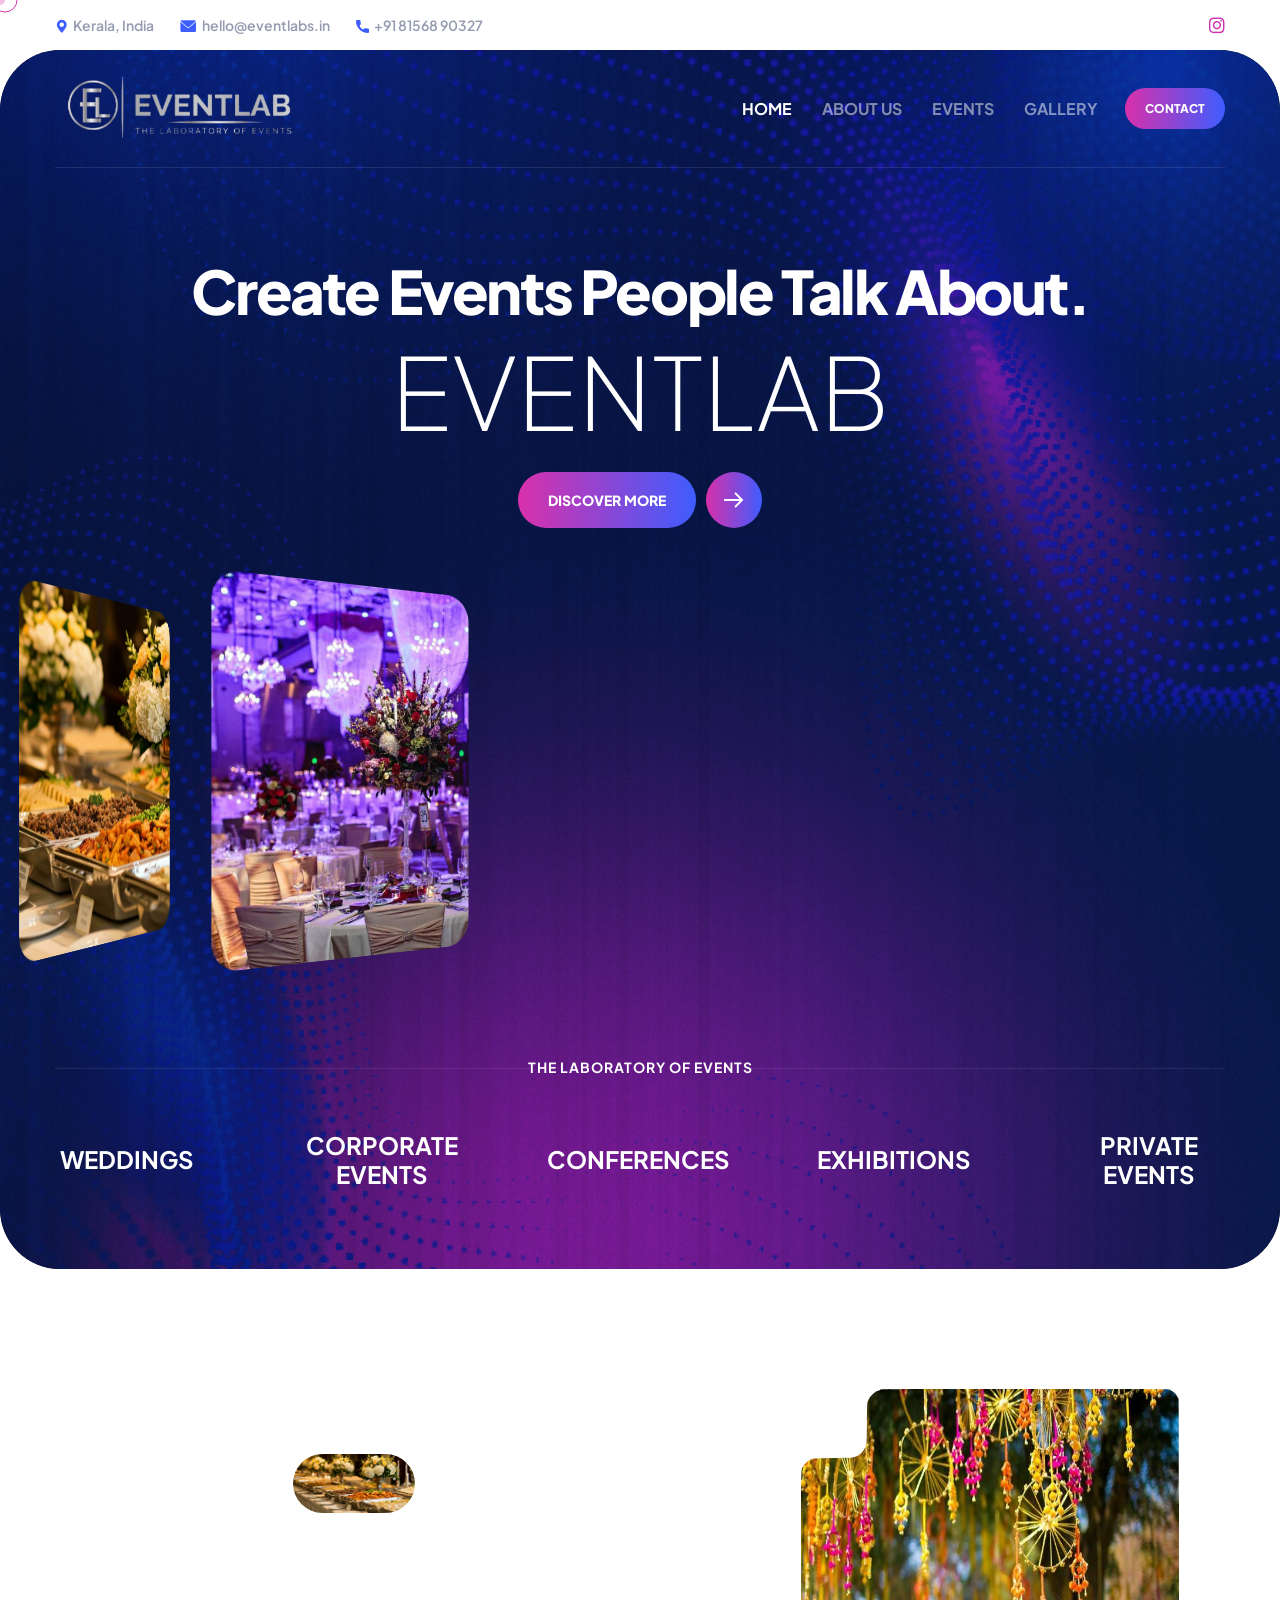
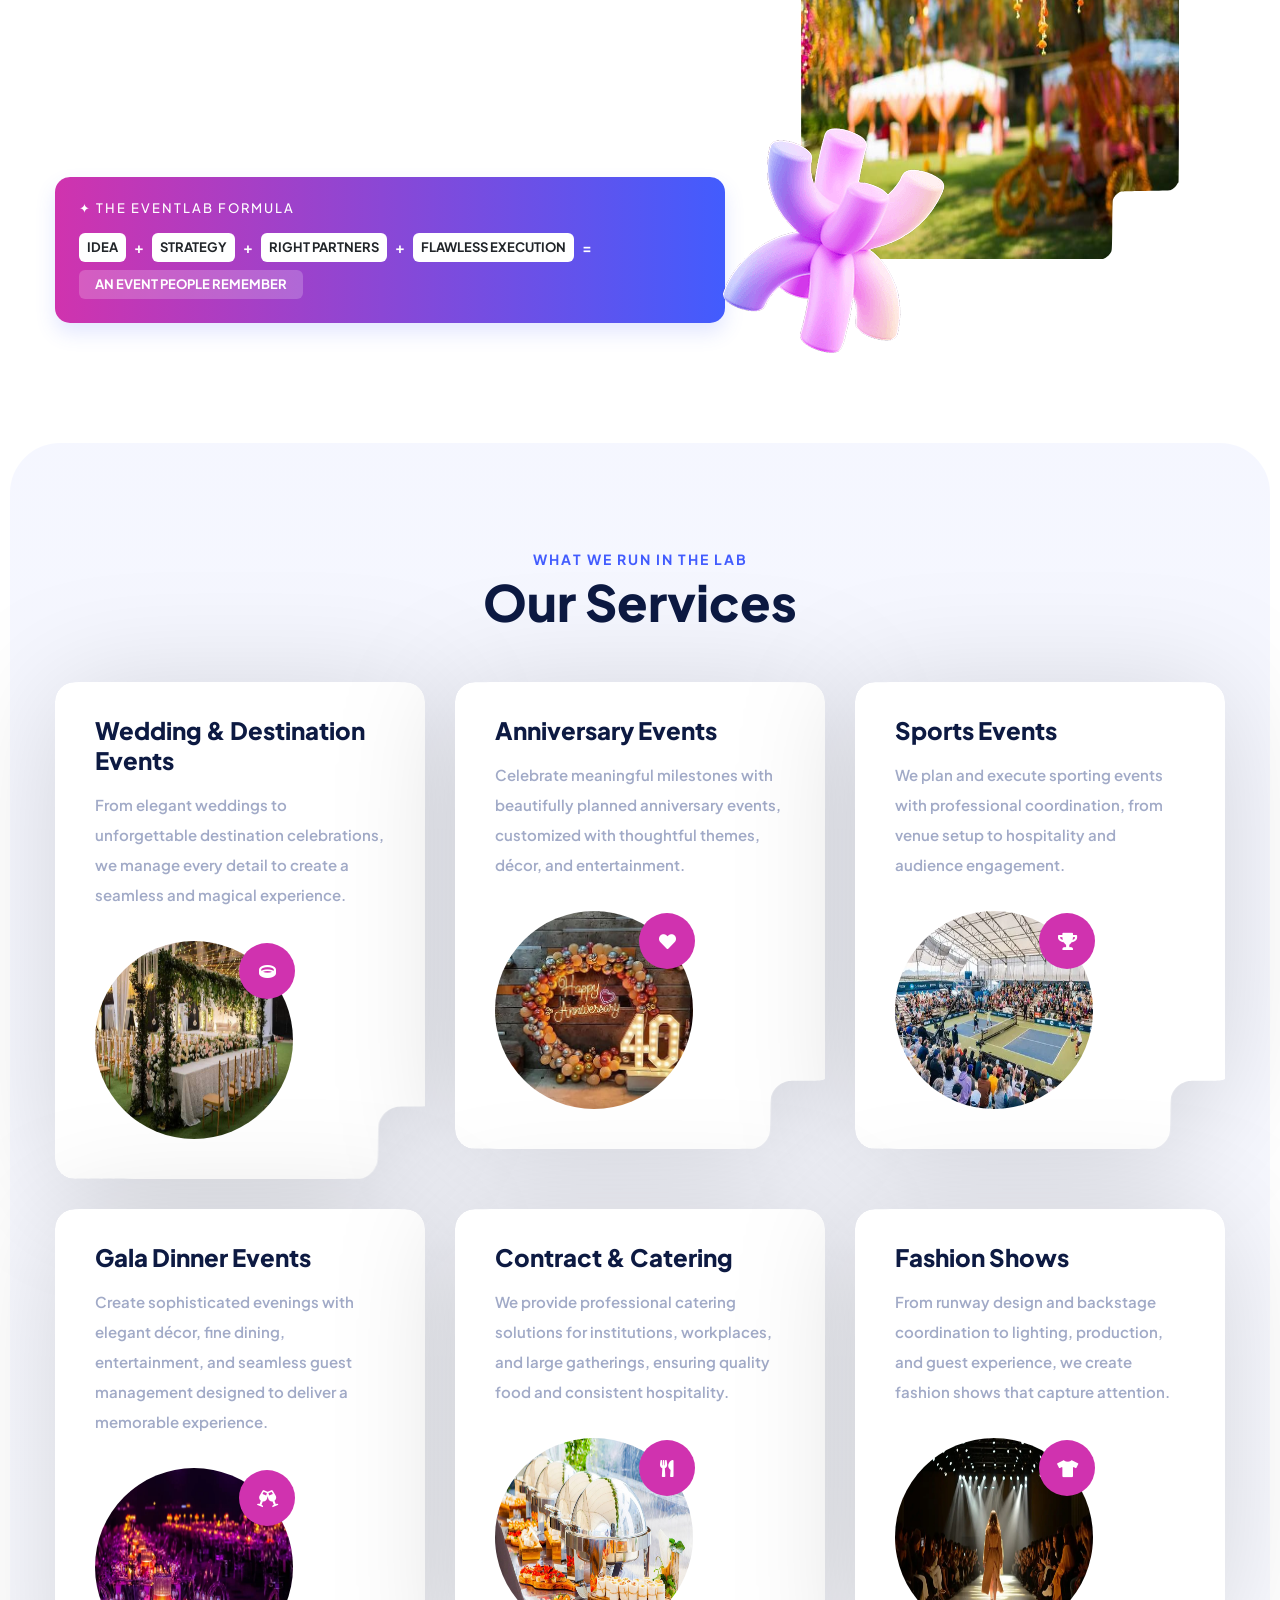
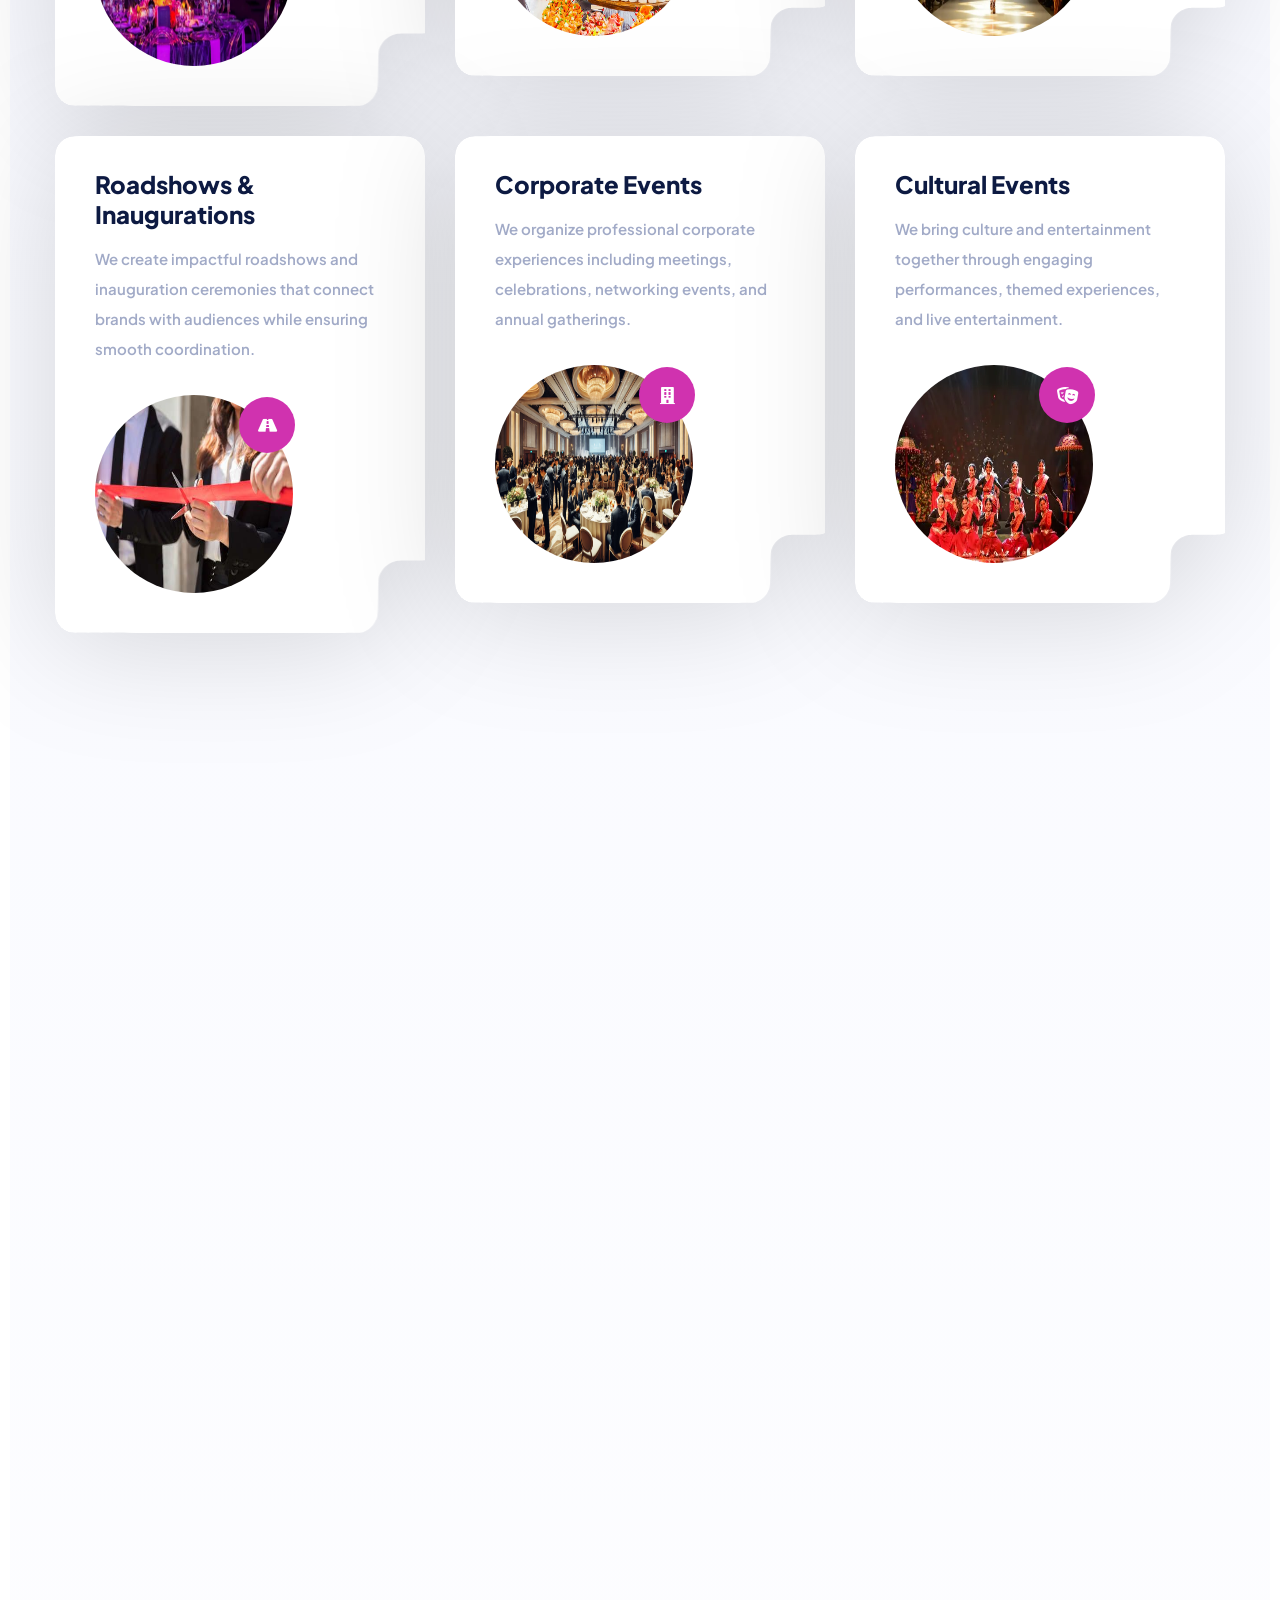
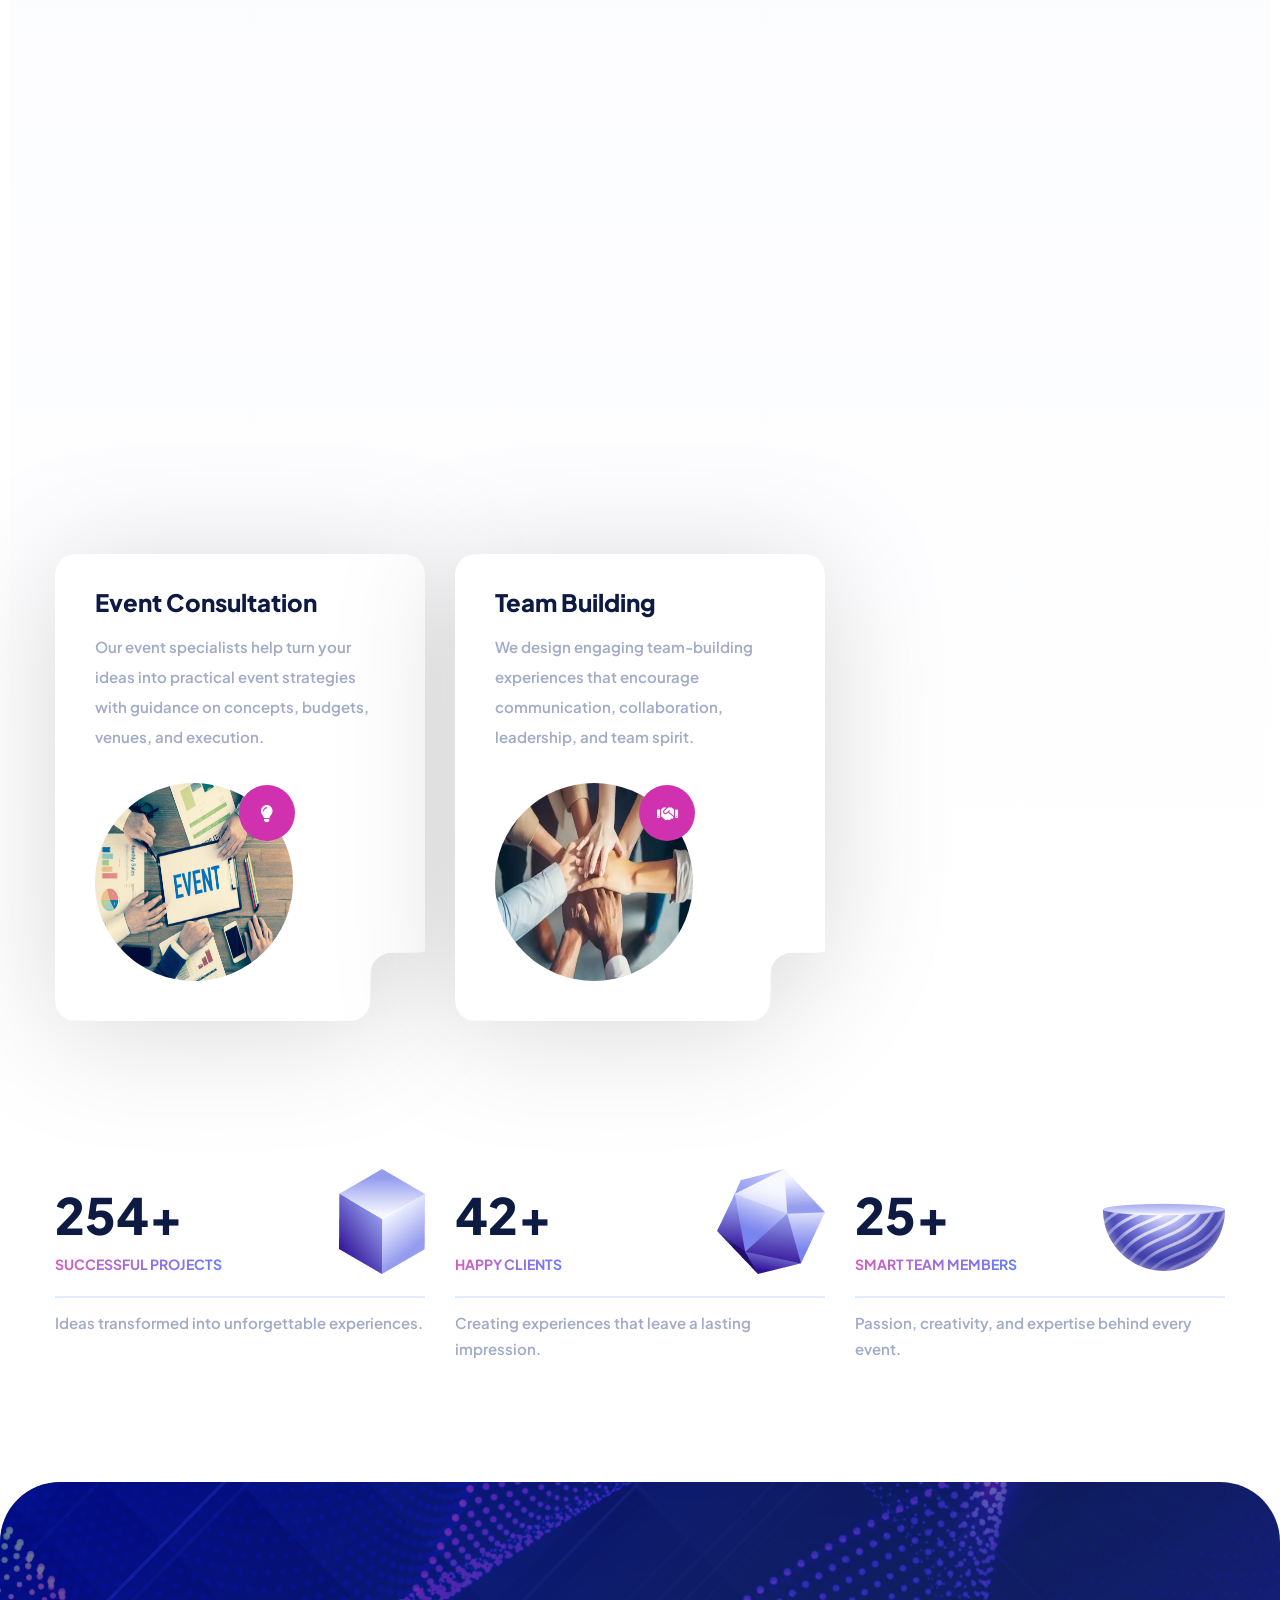
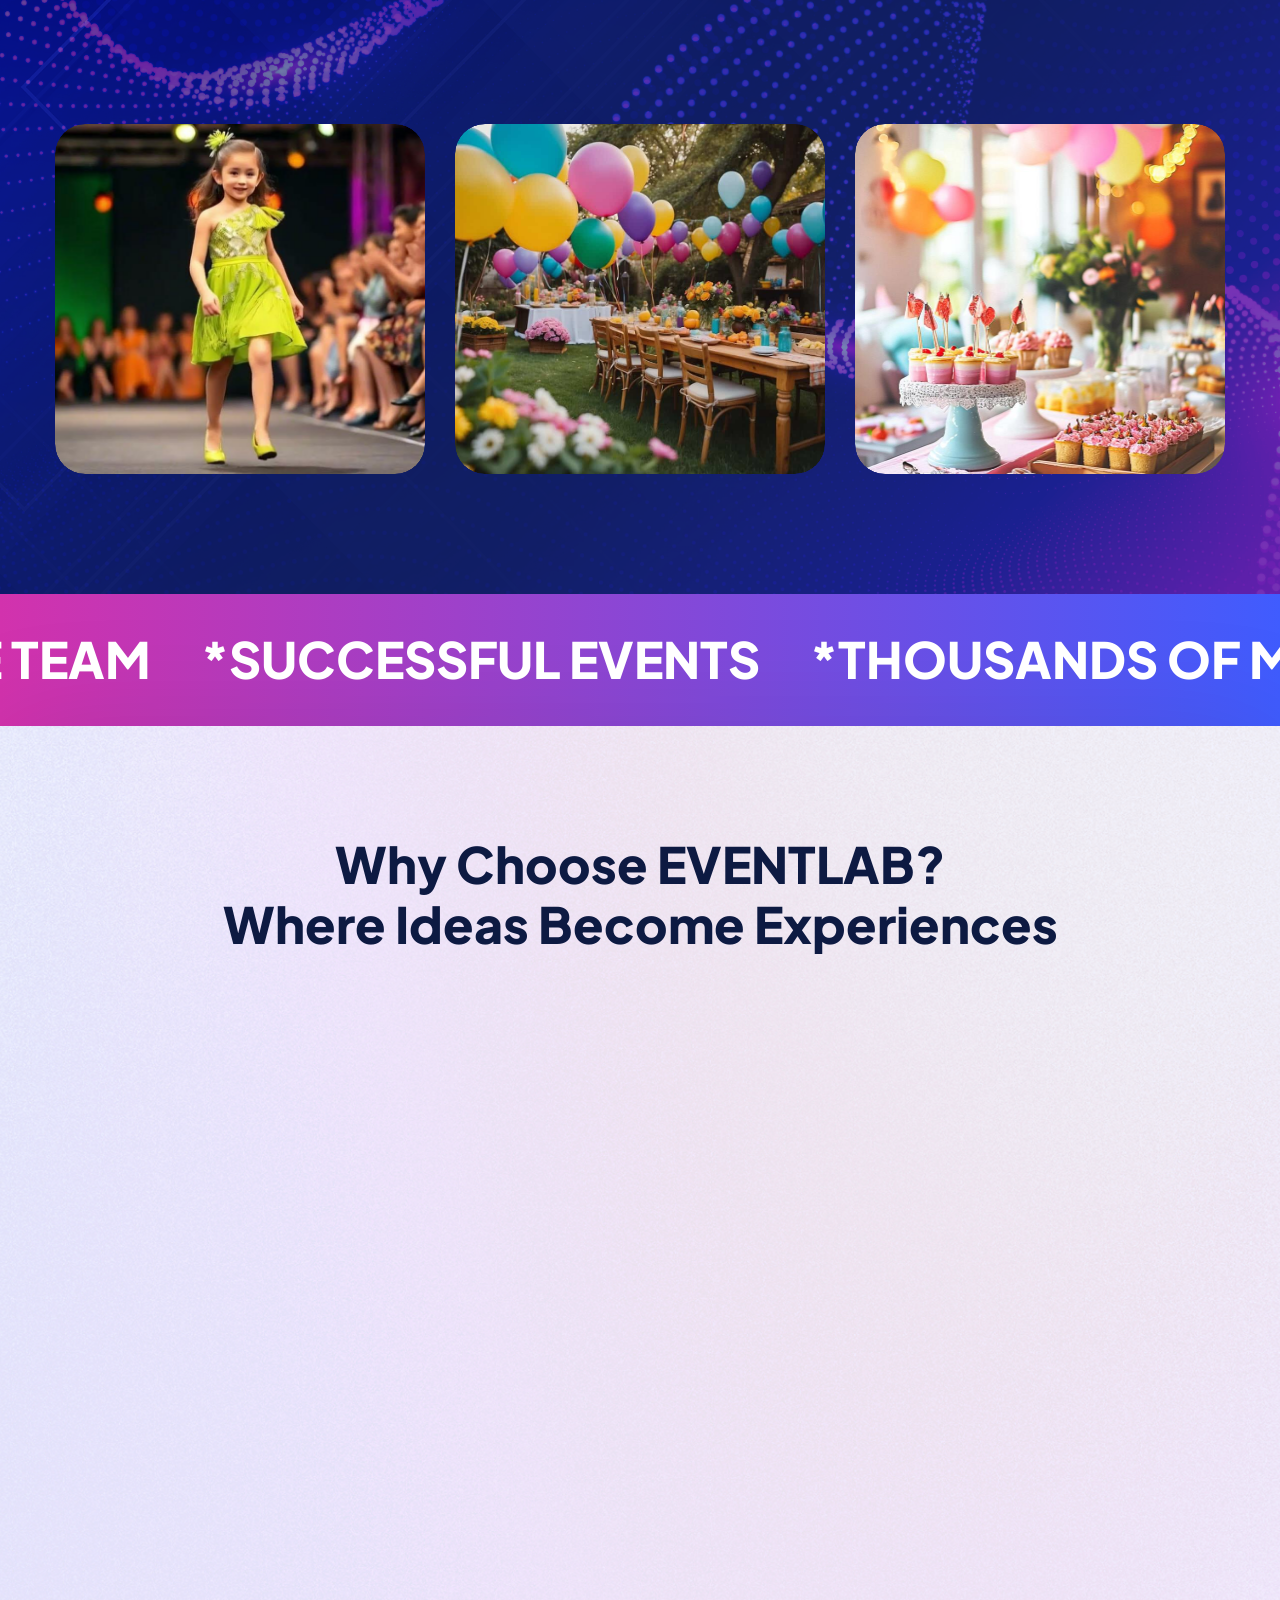
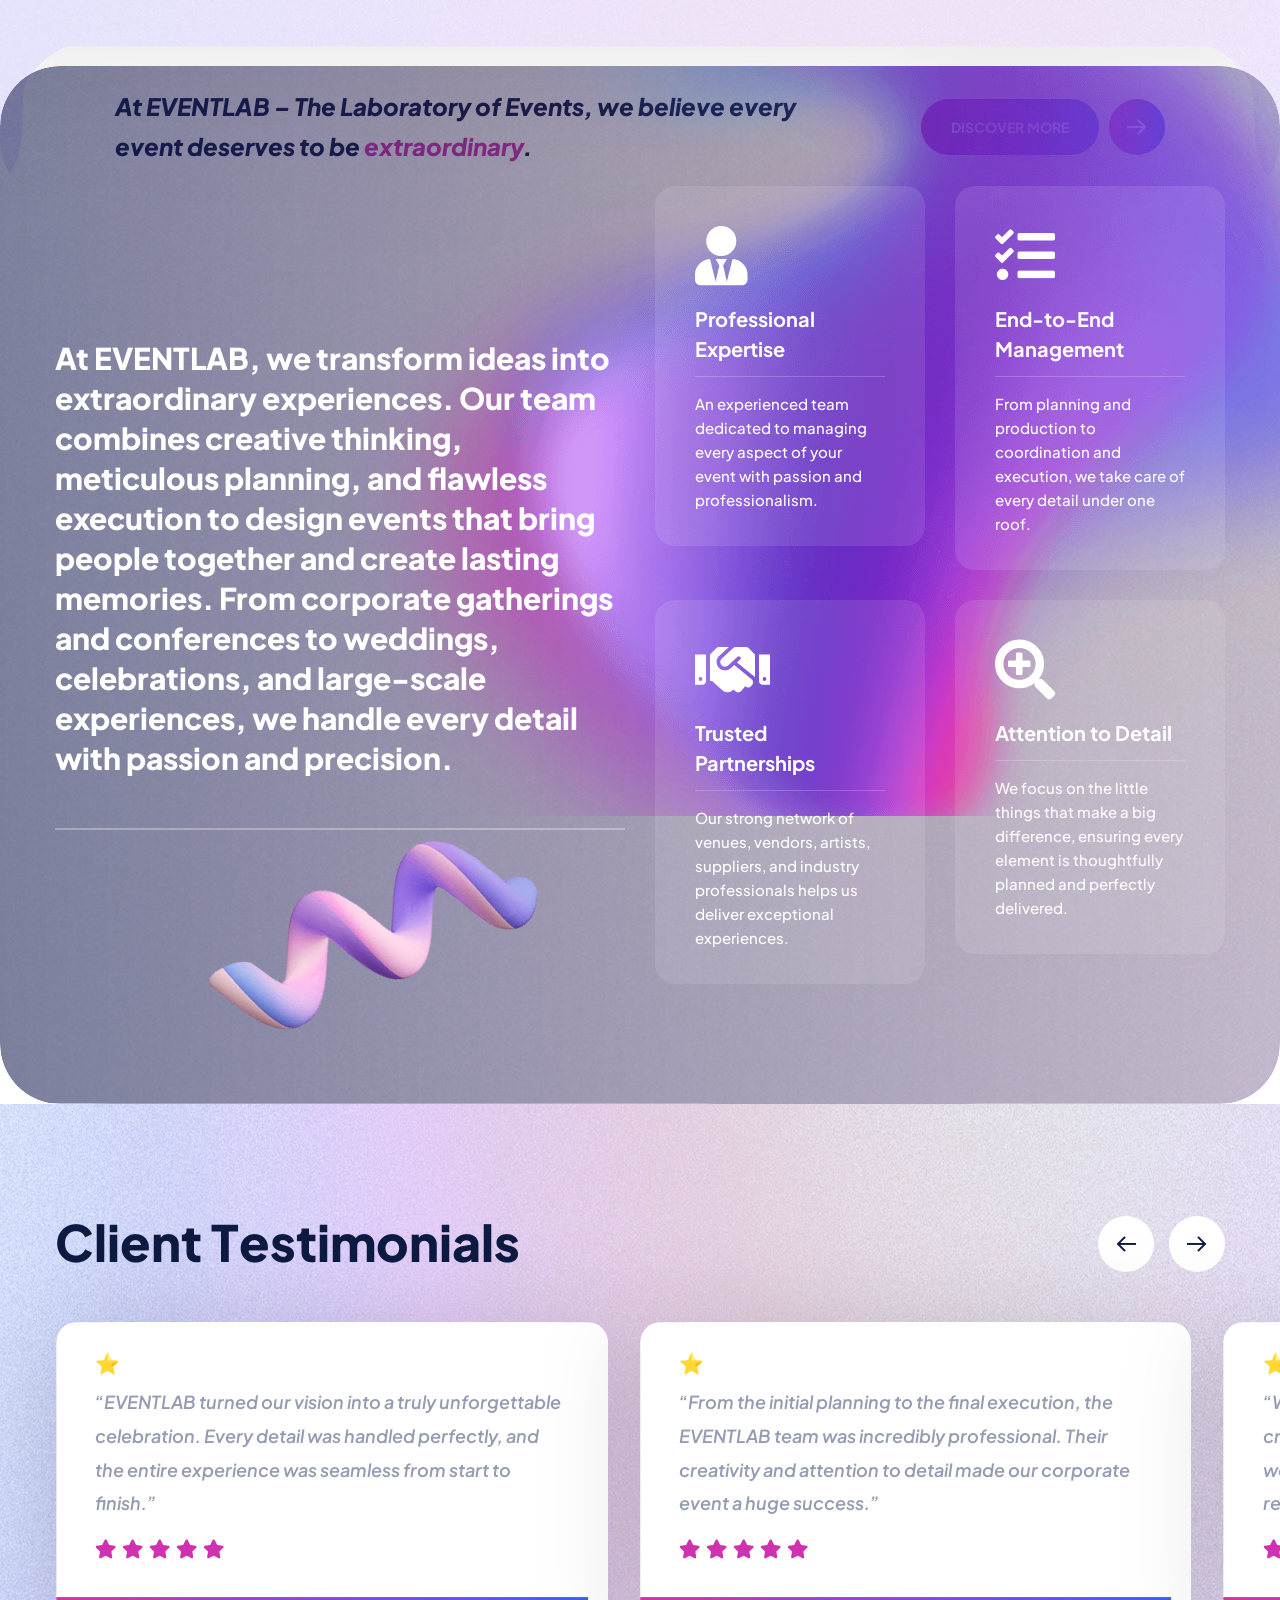
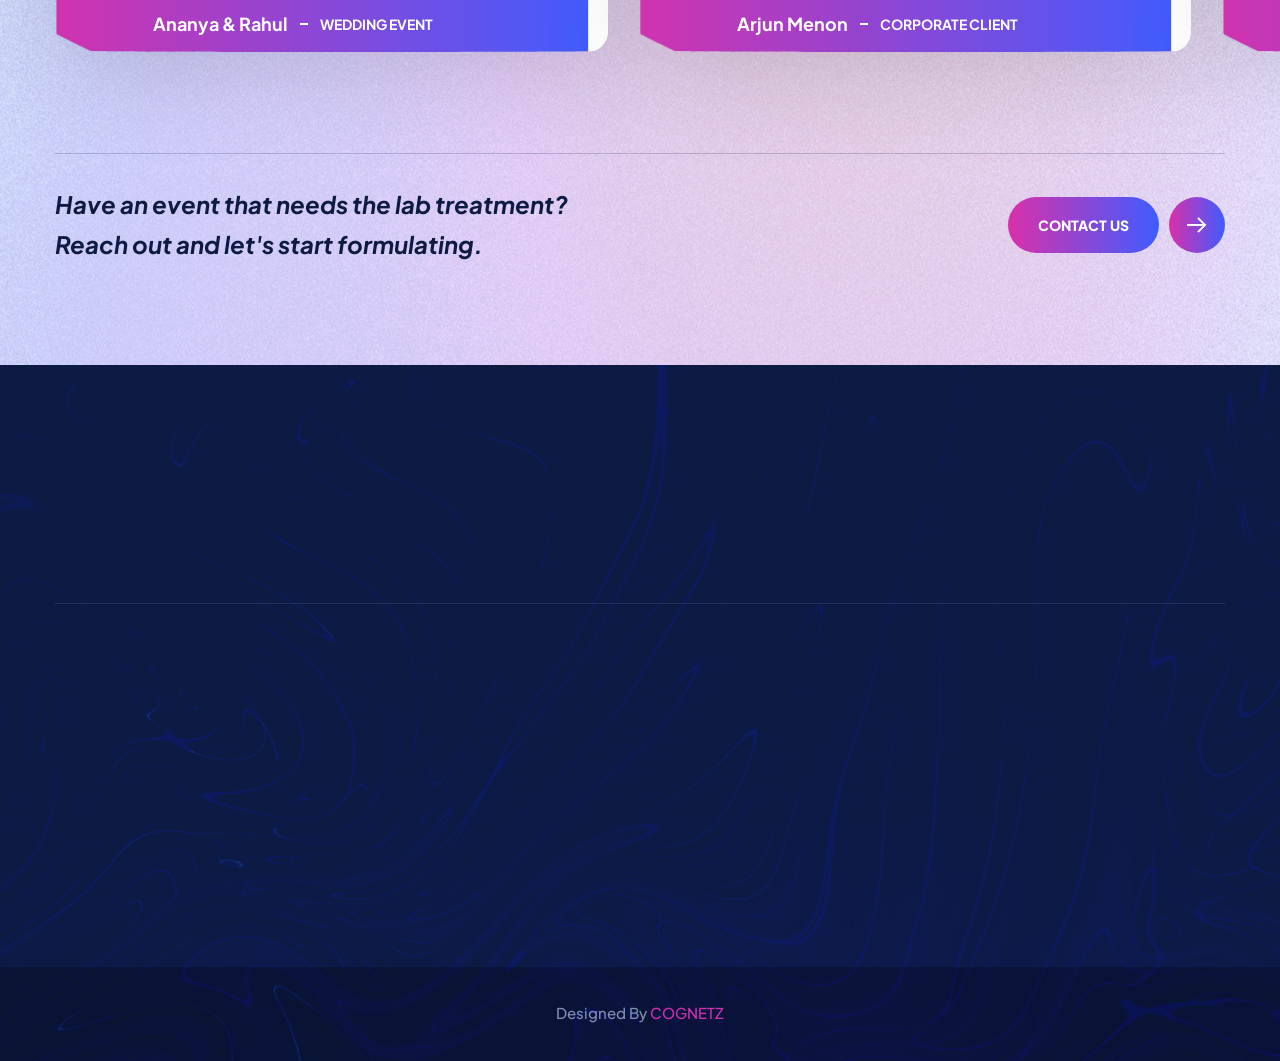
==== index.html @ 2aba0da4 "second commit" ====
<!DOCTYPE html>
<html lang="en">

<head>
    <meta charset="UTF-8" />
    <meta name="viewport" content="width=device-width, initial-scale=1.0" />
    <title>EVENTLAB | Laboratory of Events</title>
    <!-- favicons Icons -->
    <link rel="apple-touch-icon" sizes="180x180" href="assets/images/favicons/apple-touch-icon.png" />
    <link rel="icon" type="image/png" sizes="32x32" href="assets/images/favicons/favicon-32x32.png" />
    <link rel="icon" type="image/png" sizes="16x16" href="assets/images/favicons/favicon-16x16.png" />
    <link rel="manifest" href="assets/images/favicons/site.webmanifest" />
    <meta name="description" content="EVENTLAB is the laboratory of events. We design, formulate, and execute unforgettable corporate events, grand weddings, live concerts, and custom experiences with precision and passion." />

    <!-- fonts -->
    <link rel="preconnect" href="https://fonts.googleapis.com">
    <link rel="preconnect" href="https://fonts.gstatic.com" crossorigin>
    <link href="https://fonts.googleapis.com/css2?family=Plus+Jakarta+Sans:ital,wght@0,200..800;1,200..800&display=swap" rel="stylesheet">

    <link rel="stylesheet" href="assets/vendors/bootstrap/css/bootstrap.min.css" />
    <link rel="stylesheet" href="assets/vendors/bootstrap-select/bootstrap-select.min.css" />
    <link rel="stylesheet" href="assets/vendors/animate/animate.min.css" />
    <link rel="stylesheet" href="assets/vendors/fontawesome/css/all.min.css" />
    <link rel="stylesheet" href="assets/vendors/jquery-ui/jquery-ui.css" />
    <link rel="stylesheet" href="assets/vendors/jarallax/jarallax.css" />
    <link rel="stylesheet" href="assets/vendors/jquery-magnific-popup/jquery.magnific-popup.css" />
    <link rel="stylesheet" href="assets/vendors/aigence-icons/style.css" />
    <link rel="stylesheet" href="assets/vendors/swiper/css/swiper-bundle.min.css">
    <link rel="stylesheet" href="assets/vendors/owl-carousel/css/owl.carousel.min.css" />
    <link rel="stylesheet" href="assets/vendors/owl-carousel/css/owl.theme.default.min.css" />

    <!-- template styles -->
    <link rel="stylesheet" href="assets/css/aigence.css" />
</head>

<body class="custom-cursor">

    <div class="custom-cursor__cursor"></div>
    <div class="custom-cursor__cursor-two"></div>

    <div class="preloader">
        <div class="preloader__image" style="background-image: url(assets/images/Eventslablogo.png);"></div>
    </div>
    <!-- /.preloader -->
    <div class="page-wrapper">
        <div class="topbar topbar--two">
            <div class="container">
                <div class="topbar__inner">
                    <ul class="list-unstyled topbar__info">
                        <li>
                            <span class="topbar__info__icon"><i class="icon-location"></i></span>
                            <span><a href="https://www.google.com/maps?q=Kerala,+India" target="_blank">Kerala, India</a></span>
                        </li>
                        <li>
                            <span class="topbar__info__icon"><i class="icon-email"></i></span>
                            <span><a href="mailto:hello@eventlabs.in">hello@eventlabs.in</a></span>
                        </li>
                        <li>
                            <span class="topbar__info__icon"><i class="icon-phone"></i></span>
                            <span><a href="tel:+918156890327">+91 81568 90327</a></span>
                        </li>
                    </ul><!-- /.list-unstyled topbar__info -->
                    <div class="topbar__social">
                        <a href="https://www.instagram.com/eventlab.kerala/" target="_blank">
                            <i class="fab fa-instagram" aria-hidden="true" style="font-size: 18px;"></i>
                            <span class="sr-only">Instagram</span>
                        </a>
                    </div><!-- /.topbar__social -->
                </div><!-- /.topbar__inner -->
            </div><!-- /.container -->
        </div><!-- /.topbar -->
        <nav class="main-header main-header--two sticky-header sticky-header--normal">
            <div class="main-header__container container">
                <div class="main-header__inner">
                    <div class="main-header__logo logo-retina">
                        <a href="index.html">
                            <img src="assets/images/Eventslab logo.png" alt="Eventslab Logo" width="250">
                        </a>
                    </div><!-- /.main-header__logo -->
                    <div class="main-header__right">
                        <nav class="main-header__nav main-menu">
                            <ul class="main-menu__list">
                                <li>
                                    <a href="index.html">Home</a>
                                </li>
                                <li>
                                    <a href="about.html">About Us</a>
                                </li>
                                <li>
                                    <a href="events.html">Events</a>
                                </li>
                                <li>
                                    <a href="gallery.html">Gallery</a>
                                </li>
                            </ul>
                        </nav><!-- /.main-header__nav -->
                        <div class="mobile-nav__btn mobile-nav__toggler">
                            <span></span>
                            <span></span>
                            <span></span>
                        </div><!-- /.mobile-nav__toggler -->
                        <div class="main-header__btn">
                            <a href="contact.html" class="aigence-btn">
                                <span class="aigence-btn__text">Contact</span>
                            </a><!-- /.aigence-btn -->
                        </div><!-- /.main-header__btn -->
                    </div><!-- /.main-header__right -->
                </div><!-- /.main-header__inner -->
            </div><!-- /.main-header__container container -->
        </nav><!-- /.main-header -->

        <section class="hero-two">
            <div class="hero-two__bg">
                <div class="hero-two__bg__inner" style="background-image: url(assets/images/shapes/hero-bg-shape-2-1.png);"></div>
            </div><!-- /.hero-two__bg -->
            <div class="container">
                <div class="hero-two__content">
                    <h2 class="hero-two__title wow fadeInUp" data-wow-duration="1500ms">Create Events People Talk About.</h2>
                    <p class="hero-two__title-2 wow fadeInUp" data-wow-duration="1500ms">EVENTLAB</p>
                    <div class="hero-two__button wow fadeInUp" data-wow-duration="1500ms">
                        <a href="events.html" class="aigence-btn">
                            <span class="aigence-btn__text">Discover More</span>
                            <span class="aigence-btn__icon"><i class="icon-right-arrow"></i></span>
                        </a><!-- /.aigence-btn -->
                    </div><!-- /.hero-two__button -->
                </div><!-- /.hero-two__content -->
            </div><!-- /.container -->
            <div class="hero-two__container container">
                <div class="hero-two__carousel aigence-swiper__carousel" data-swiper-options='{
                "effect": "coverflow",
                "grabCursor": true,
                "spaceBetween": 0,
                "centeredSlides": true,
                "spaceBetween": 10,
                "loop": true,
                "speed": 1000,
                "autoplay": {
                    "delay": 3000
                },
                "coverflowEffect": {
                    "rotate": 40,
                    "stretch": 0,
                    "depth": 100,
                    "modifier": 1,
                    "slideShadows": false
                },
                "breakpoints": {
                    "0": {
                        "slidesPerView": 1.2
                    },
                    "576": {
                        "slidesPerView": 2.2
                    },
                    "992": {
                        "slidesPerView": 3
                    },
                    "1200": {
                        "slidesPerView": 4
                    }
                }
            }'>
                    <div class="swiper-wrapper">
                        <div class="swiper-slide">
                            <div class="hero-two__carousel__image">
                                <img src="assets/images/event1.png" alt="hero slide" style="height:406px;">
                            </div>
                        </div><!-- /.swiper-slide -->
                        <div class="swiper-slide">
                            <div class="hero-two__carousel__image">
                                <img src="assets/images/event2.jpg" alt="hero slide" style="height:406px;">
                            </div>
                        </div><!-- /.swiper-slide -->
                        <div class="swiper-slide">
                            <div class="hero-two__carousel__image">
                                <img src="assets/images/event3.jpg" alt="hero slide" style="height:406px;">
                            </div>
                        </div><!-- /.swiper-slide -->
                        <div class="swiper-slide">
                            <div class="hero-two__carousel__image">
                                <img src="assets/images/event4.webp" alt="hero slide" style="height:406px;">
                            </div>
                        </div><!-- /.swiper-slide -->
                        <div class="swiper-slide">
                            <div class="hero-two__carousel__image">
                                <img src="assets/images/event5.jpg" alt="hero slide" style="height:406px;">
                            </div>
                        </div><!-- /.swiper-slide -->
                        <div class="swiper-slide">
                            <div class="hero-two__carousel__image">
                                <img src="assets/images/event6.webp" alt="hero slide" style="height:406px;">
                            </div>
                        </div><!-- /.swiper-slide -->
                        <div class="swiper-slide">
                            <div class="hero-two__carousel__image">
                                <img src="assets/images/event7.webp" alt="hero slide" style="height:406px;">
                            </div>
                        </div><!-- /.swiper-slide -->
                        <div class="swiper-slide">
                            <div class="hero-two__carousel__image">
                                <img src="assets/images/event12.jpg" alt="hero slide" style="height:406px;">
                            </div>
                        </div><!-- /.swiper-slide -->
                        <div class="swiper-slide">
                            <div class="hero-two__carousel__image">
                                <img src="assets/images/event9.webp" alt="hero slide" style="height:406px;">
                            </div>
                        </div><!-- /.swiper-slide -->
                        <div class="swiper-slide">
                            <div class="hero-two__carousel__image">
                                <img src="assets/images/event11.jpg" alt="hero slide" style="height:406px;">
                            </div>
                        </div><!-- /.swiper-slide -->
                    </div><!-- /.swiper-wrapper -->
                </div><!-- /.hero-two__carousel -->
            </div><!-- /.hero-two__container -->
            <div class="container">
                <div class="client-carousel client-carousel--home2 client-carousel--two">
                    <div class="client-carousel__content">
                        <h4 class="client-carousel__title">THE LABORATORY OF EVENTS</h4>
                    </div><!-- /.client-carousel__content -->
                    <div class="client-carousel__carousel aigence-owl__carousel owl-theme owl-carousel" data-owl-options='{
                "items": 5,
                "margin": 65,
                "smartSpeed": 700,
                "loop": true,
                "autoplay": 6000,
                "nav": false,
                "dots": false,
                "navText": ["<i class=\"icon-left-arrow\"></i>","<i class=\"icon-right-arrow\"></i>"],
                "responsive":{
                    "0":{
                        "items": 2,
                        "margin": 40
                    },
                    "500":{
                        "items": 3,
                        "margin": 40
                    },
                    "768":{
                        "items": 3,
                        "margin": 80
                    },
                    "992":{
                        "items": 4,
                        "margin": 60
                    },
                    "1200":{
                        "items": 5,
                        "margin": 109
                    }
                }
                }'>
                        <div class="client-carousel__item d-flex justify-content-center align-items-center">
                            <h4 style="font-weight: bold; margin: 0; color: white;">WEDDINGS</h4>
                        </div><!-- /.owl-slide-item-->
                        <div class="client-carousel__item d-flex justify-content-center align-items-center">
                            <h4 style="font-weight: bold; margin: 0; color: white;">CORPORATE EVENTS</h4>
                        </div><!-- /.owl-slide-item-->
                        <div class="client-carousel__item d-flex justify-content-center align-items-center">
                            <h4 style="font-weight: bold; margin: 0; color: white;">CONFERENCES</h4>
                        </div><!-- /.owl-slide-item-->
                        <div class="client-carousel__item d-flex justify-content-center align-items-center">
                            <h4 style="font-weight: bold; margin: 0; color: white;">EXHIBITIONS</h4>
                        </div><!-- /.owl-slide-item-->
                        <div class="client-carousel__item d-flex justify-content-center align-items-center">
                            <h4 style="font-weight: bold; margin: 0; color: white;">PRIVATE EVENTS</h4>
                        </div><!-- /.owl-slide-item-->
                    </div><!-- /.client-carousel__carousel -->
                </div><!-- /.client-carousel -->
            </div><!-- /.container -->
            <img src="assets/images/shapes/hero-shape-2-1.png" alt="shape" class="hero-two__shape-1">
            <img src="assets/images/shapes/hero-shape-2-2.png" alt="shape" class="hero-two__shape-2">
        </section><!-- /.hero-two -->

        <section class="about-two section-space">
            <div class="container">
                <div class="row gutter-y-50">
                    <div class="col-xxl-8 col-xl-7">
                        <div class="about-two__content">
                            <h2 class="sec-title bw-split-in-left"><span>EVENTLAB – The Laboratory of Events.</span> <img src="assets/images/event11.jpg" alt="about" style="height:59px;">We turn your vision into remarkable events through innovative concepts, thoughtful design, and seamless execution.</h2><!-- /.sec-title -->
                            <!-- <div class="about-two__item-grid">
                                <div class="about-two__item wow fadeInUp" data-wow-duration="1500ms" data-wow-delay="00ms">
                                    <div class="about-two__item__top">
                                        <span class="about-two__item__icon"><i class="icon-technology"></i></span>
                                        <h4 class="about-two__item__title">Professional Event Experts</h4>
                                    </div>
                                    <p class="about-two__item__text">Our experienced team takes care of every detail, so you can focus on enjoying the moments that matter.</p>
                                </div>
                                <div class="about-two__item wow fadeInUp" data-wow-duration="1500ms" data-wow-delay="100ms">
                                    <div class="about-two__item__top">
                                        <span class="about-two__item__icon about-two__item__icon--2"><i class="icon-people"></i></span>
                                        <h4 class="about-two__item__title">Memorable Moments</h4>
                                    </div>
                                    <p class="about-two__item__text">We don't just organize events — we create experiences that inspire, connect, and stay with you long after the event ends.</p>
                                </div> 
                            </div> -->
                            
                            <div class="about-two__formula mt-4 p-4" style="background: linear-gradient(90deg, #D033AE 0%, #425CFE 100%); border-radius: 15px; color: white; box-shadow: 0 10px 20px rgba(66, 92, 254, 0.15);">
                                <h5 class="text-uppercase text-white font-weight-bold mb-3" style="font-size: 13px; letter-spacing: 2px;">✦ The EventLab Formula</h5>
                                <div class="d-flex flex-wrap align-items-center justify-content-start gap-2" style="font-size: 15px; font-weight: 700; line-height: 1.6;">
                                    <span class="px-2 py-1 bg-white text-dark rounded" style="font-size: 13px;">IDEA</span>
                                    <span class="text-white">+</span>
                                    <span class="px-2 py-1 bg-white text-dark rounded" style="font-size: 13px;">STRATEGY</span>
                                    <span class="text-white">+</span>
                                    <span class="px-2 py-1 bg-white text-dark rounded" style="font-size: 13px;">RIGHT PARTNERS</span>
                                    <span class="text-white">+</span>
                                    <span class="px-2 py-1 bg-white text-dark rounded" style="font-size: 13px;">FLAWLESS EXECUTION</span>
                                    <span class="text-white">=</span>
                                    <span class="px-3 py-1 text-white rounded" style="background: rgba(255, 255, 255, 0.2); font-size: 13px;">AN EVENT PEOPLE REMEMBER</span>
                                </div>
                            </div>
                        </div><!-- /.about-two__content -->
                    </div><!-- /.col-xxl-8 -->
                    <div class="col-xxl-4 col-xl-5 wow fadeInUp" data-wow-duration="1500ms">
                        <div class="about-two__image">
                            <div class="about-two__image__one">
                                <img src="assets/images/event8.jpeg" alt="about" style="height: 470px;">
                            </div><!-- /.about-two__image__one -->
                            <img src="assets/images/shapes/about-shape-2-1.png" alt="shape" class="about-two__image__shape">
                        </div><!-- /.about-two__image -->
                    </div><!-- /.col-xxl-4 -->
                </div><!-- /.row -->
            </div><!-- /.container -->
        </section><!-- /.about-two -->

        <section class="services-two section-space-2" style="padding-bottom: 40px;">
            <div class="container">
                <h2 class="sec-title sec-title--center">
                    <span style="font-size: 14px; font-weight: 700; text-transform: uppercase; letter-spacing: 2px; color: #425CFE; display: block; margin-bottom: 5px;">What we run in the lab</span>
                    Our Services
                </h2><!-- /.sec-title -->
                <div class="row gutter-y-30">
                    <div class="col-lg-4 col-md-6 wow fadeInUp" data-wow-duration="1500ms" data-wow-delay="00ms">
                        <div class="service-card-two">
                            <div class="service-card-two__bg"></div>
                            <div class="service-card-two__content">
                                <h3 class="service-card-two__title">Wedding & Destination Events</h3>
                                <p class="service-card-two__text">From elegant weddings to unforgettable destination celebrations, we manage every detail to create a seamless and magical experience.</p>
                                <div class="service-card-two__image">
                                    <img src="assets/images/event13.jpg" alt="Wedding & Destination Events">
                                    <div class="service-card-two__btn" style="pointer-events: none; cursor: default;">
                                        <span class="service-card-two__btn__icon"><i class="fas fa-ring"></i></span>
                                    </div>
                                </div>
                            </div>
                        </div>
                    </div>
                    <div class="col-lg-4 col-md-6 wow fadeInUp" data-wow-duration="1500ms" data-wow-delay="100ms">
                        <div class="service-card-two">
                            <div class="service-card-two__bg"></div>
                            <div class="service-card-two__content">
                                <h3 class="service-card-two__title">Anniversary Events</h3>
                                <p class="service-card-two__text">Celebrate meaningful milestones with beautifully planned anniversary events, customized with thoughtful themes, décor, and entertainment.</p>
                                <div class="service-card-two__image">
                                    <img src="assets/images/event14.jpg" alt="Anniversary Events">
                                    <div class="service-card-two__btn" style="pointer-events: none; cursor: default;">
                                        <span class="service-card-two__btn__icon"><i class="fas fa-heart"></i></span>
                                    </div>
                                </div>
                            </div>
                        </div>
                    </div>
                    <div class="col-lg-4 col-md-6 wow fadeInUp" data-wow-duration="1500ms" data-wow-delay="200ms">
                        <div class="service-card-two">
                            <div class="service-card-two__bg"></div>
                            <div class="service-card-two__content">
                                <h3 class="service-card-two__title">Sports Events</h3>
                                <p class="service-card-two__text">We plan and execute sporting events with professional coordination, from venue setup to hospitality and audience engagement.</p>
                                <div class="service-card-two__image">
                                    <img src="assets/images/event15.webp" alt="Sports Events">
                                    <div class="service-card-two__btn" style="pointer-events: none; cursor: default;">
                                        <span class="service-card-two__btn__icon"><i class="fas fa-trophy"></i></span>
                                    </div>
                                </div>
                            </div>
                        </div>
                    </div>
                    <div class="col-lg-4 col-md-6 wow fadeInUp" data-wow-duration="1500ms" data-wow-delay="00ms">
                        <div class="service-card-two">
                            <div class="service-card-two__bg"></div>
                            <div class="service-card-two__content">
                                <h3 class="service-card-two__title">Gala Dinner Events</h3>
                                <p class="service-card-two__text">Create sophisticated evenings with elegant décor, fine dining, entertainment, and seamless guest management designed to deliver a memorable experience.</p>
                                <div class="service-card-two__image">
                                    <img src="assets/images/event16.jpg" alt="Gala Dinner Events">
                                    <div class="service-card-two__btn" style="pointer-events: none; cursor: default;">
                                        <span class="service-card-two__btn__icon"><i class="fas fa-glass-cheers"></i></span>
                                    </div>
                                </div>
                            </div>
                        </div>
                    </div>
                    <div class="col-lg-4 col-md-6 wow fadeInUp" data-wow-duration="1500ms" data-wow-delay="100ms">
                        <div class="service-card-two">
                            <div class="service-card-two__bg"></div>
                            <div class="service-card-two__content">
                                <h3 class="service-card-two__title">Contract & Catering</h3>
                                <p class="service-card-two__text">We provide professional catering solutions for institutions, workplaces, and large gatherings, ensuring quality food and consistent hospitality.</p>
                                <div class="service-card-two__image">
                                    <img src="assets/images/event17.jpg" alt="Contract & Catering">
                                    <div class="service-card-two__btn" style="pointer-events: none; cursor: default;">
                                        <span class="service-card-two__btn__icon"><i class="fas fa-utensils"></i></span>
                                    </div>
                                </div>
                            </div>
                        </div>
                    </div>
                    <div class="col-lg-4 col-md-6 wow fadeInUp" data-wow-duration="1500ms" data-wow-delay="200ms">
                        <div class="service-card-two">
                            <div class="service-card-two__bg"></div>
                            <div class="service-card-two__content">
                                <h3 class="service-card-two__title">Fashion Shows</h3>
                                <p class="service-card-two__text">From runway design and backstage coordination to lighting, production, and guest experience, we create fashion shows that capture attention.</p>
                                <div class="service-card-two__image">
                                    <img src="assets/images/event10.webp" alt="Fashion Shows">
                                    <div class="service-card-two__btn" style="pointer-events: none; cursor: default;">
                                        <span class="service-card-two__btn__icon"><i class="fas fa-tshirt"></i></span>
                                    </div>
                                </div>
                            </div>
                        </div>
                    </div>
                    <div class="col-lg-4 col-md-6 wow fadeInUp" data-wow-duration="1500ms" data-wow-delay="00ms">
                        <div class="service-card-two">
                            <div class="service-card-two__bg"></div>
                            <div class="service-card-two__content">
                                <h3 class="service-card-two__title">Roadshows & Inaugurations</h3>
                                <p class="service-card-two__text">We create impactful roadshows and inauguration ceremonies that connect brands with audiences while ensuring smooth coordination.</p>
                                <div class="service-card-two__image">
                                    <img src="assets/images/event18.jpg" alt="Roadshows & Inaugurations">
                                    <div class="service-card-two__btn" style="pointer-events: none; cursor: default;">
                                        <span class="service-card-two__btn__icon"><i class="fas fa-road"></i></span>
                                    </div>
                                </div>
                            </div>
                        </div>
                    </div>
                    <div class="col-lg-4 col-md-6 wow fadeInUp" data-wow-duration="1500ms" data-wow-delay="100ms">
                        <div class="service-card-two">
                            <div class="service-card-two__bg"></div>
                            <div class="service-card-two__content">
                                <h3 class="service-card-two__title">Corporate Events</h3>
                                <p class="service-card-two__text">We organize professional corporate experiences including meetings, celebrations, networking events, and annual gatherings.</p>
                                <div class="service-card-two__image">
                                    <img src="assets/images/event19.webp" alt="Corporate Events">
                                    <div class="service-card-two__btn" style="pointer-events: none; cursor: default;">
                                        <span class="service-card-two__btn__icon"><i class="fas fa-building"></i></span>
                                    </div>
                                </div>
                            </div>
                        </div>
                    </div>
                    <div class="col-lg-4 col-md-6 wow fadeInUp" data-wow-duration="1500ms" data-wow-delay="200ms">
                        <div class="service-card-two">
                            <div class="service-card-two__bg"></div>
                            <div class="service-card-two__content">
                                <h3 class="service-card-two__title">Cultural Events</h3>
                                <p class="service-card-two__text">We bring culture and entertainment together through engaging performances, themed experiences, and live entertainment.</p>
                                <div class="service-card-two__image">
                                    <img src="assets/images/event20.webp" alt="Cultural Events">
                                    <div class="service-card-two__btn" style="pointer-events: none; cursor: default;">
                                        <span class="service-card-two__btn__icon"><i class="fas fa-theater-masks"></i></span>
                                    </div>
                                </div>
                            </div>
                        </div>
                    </div>
                    <div class="col-lg-4 col-md-6 wow fadeInUp" data-wow-duration="1500ms" data-wow-delay="00ms">
                        <div class="service-card-two">
                            <div class="service-card-two__bg"></div>
                            <div class="service-card-two__content">
                                <h3 class="service-card-two__title">Artist Management</h3>
                                <p class="service-card-two__text">From artist selection and negotiations to travel, scheduling, and on-ground coordination, we manage artists professionally.</p>
                                <div class="service-card-two__image">
                                    <img src="assets/images/event21.jpg" alt="Artist Management">
                                    <div class="service-card-two__btn" style="pointer-events: none; cursor: default;">
                                        <span class="service-card-two__btn__icon"><i class="fas fa-music"></i></span>
                                    </div>
                                </div>
                            </div>
                        </div>
                    </div>
                    <div class="col-lg-4 col-md-6 wow fadeInUp" data-wow-duration="1500ms" data-wow-delay="100ms">
                        <div class="service-card-two">
                            <div class="service-card-two__bg"></div>
                            <div class="service-card-two__content">
                                <h3 class="service-card-two__title">Conference Support</h3>
                                <p class="service-card-two__text">We provide complete conference support including venue coordination, stage setup, audio-visual requirements, and event logistics.</p>
                                <div class="service-card-two__image">
                                    <img src="assets/images/event22.jpg" alt="Conference Support">
                                    <div class="service-card-two__btn" style="pointer-events: none; cursor: default;">
                                        <span class="service-card-two__btn__icon"><i class="fas fa-microphone"></i></span>
                                    </div>
                                </div>
                            </div>
                        </div>
                    </div>
                    <div class="col-lg-4 col-md-6 wow fadeInUp" data-wow-duration="1500ms" data-wow-delay="200ms">
                        <div class="service-card-two">
                            <div class="service-card-two__bg"></div>
                            <div class="service-card-two__content">
                                <h3 class="service-card-two__title">Opening Ceremonies</h3>
                                <p class="service-card-two__text">We design impactful opening ceremonies with creative concepts, stage production, and smooth execution to make a first impression.</p>
                                <div class="service-card-two__image">
                                    <img src="assets/images/event23.jpg" alt="Opening Ceremonies">
                                    <div class="service-card-two__btn" style="pointer-events: none; cursor: default;">
                                        <span class="service-card-two__btn__icon"><i class="fas fa-bullhorn"></i></span>
                                    </div>
                                </div>
                            </div>
                        </div>
                    </div>
                    <div class="col-lg-4 col-md-6 wow fadeInUp" data-wow-duration="1500ms" data-wow-delay="00ms">
                        <div class="service-card-two">
                            <div class="service-card-two__bg"></div>
                            <div class="service-card-two__content">
                                <h3 class="service-card-two__title">Award Ceremonies</h3>
                                <p class="service-card-two__text">We create prestigious award experiences with elegant stage design, guest management, entertainment, and professional production.</p>
                                <div class="service-card-two__image">
                                    <img src="assets/images/event24.webp" alt="Award Ceremonies">
                                    <div class="service-card-two__btn" style="pointer-events: none; cursor: default;">
                                        <span class="service-card-two__btn__icon"><i class="fas fa-medal"></i></span>
                                    </div>
                                </div>
                            </div>
                        </div>
                    </div>
                    <div class="col-lg-4 col-md-6 wow fadeInUp" data-wow-duration="1500ms" data-wow-delay="100ms">
                        <div class="service-card-two">
                            <div class="service-card-two__bg"></div>
                            <div class="service-card-two__content">
                                <h3 class="service-card-two__title">Exhibitions</h3>
                                <p class="service-card-two__text">We manage exhibitions from concept and booth planning to visitor experience, logistics, and on-site management.</p>
                                <div class="service-card-two__image">
                                    <img src="assets/images/event25.jpeg" alt="Exhibitions">
                                    <div class="service-card-two__btn" style="pointer-events: none; cursor: default;">
                                        <span class="service-card-two__btn__icon"><i class="fas fa-images"></i></span>
                                    </div>
                                </div>
                            </div>
                        </div>
                    </div>
                    <div class="col-lg-4 col-md-6 wow fadeInUp" data-wow-duration="1500ms" data-wow-delay="200ms">
                        <div class="service-card-two">
                            <div class="service-card-two__bg"></div>
                            <div class="service-card-two__content">
                                <h3 class="service-card-two__title">Conferences & Seminars</h3>
                                <p class="service-card-two__text">We organize conferences and seminars with complete planning, speaker coordination, registration, and technical support.</p>
                                <div class="service-card-two__image">
                                    <img src="assets/images/event26.jpg" alt="Conferences & Seminars">
                                    <div class="service-card-two__btn" style="pointer-events: none; cursor: default;">
                                        <span class="service-card-two__btn__icon"><i class="fas fa-comments"></i></span>
                                    </div>
                                </div>
                            </div>
                        </div>
                    </div>
                    <div class="col-lg-4 col-md-6 wow fadeInUp" data-wow-duration="1500ms" data-wow-delay="00ms">
                        <div class="service-card-two">
                            <div class="service-card-two__bg"></div>
                            <div class="service-card-two__content">
                                <h3 class="service-card-two__title">Evening Activities</h3>
                                <p class="service-card-two__text">We design engaging evening experiences featuring entertainment, themed activities, performances, dining, and interactive programs.</p>
                                <div class="service-card-two__image">
                                    <img src="assets/images/event27.jpg" alt="Evening Activities">
                                    <div class="service-card-two__btn" style="pointer-events: none; cursor: default;">
                                        <span class="service-card-two__btn__icon"><i class="fas fa-moon"></i></span>
                                    </div>
                                </div>
                            </div>
                        </div>
                    </div>
                    <div class="col-lg-4 col-md-6 wow fadeInUp" data-wow-duration="1500ms" data-wow-delay="100ms">
                        <div class="service-card-two">
                            <div class="service-card-two__bg"></div>
                            <div class="service-card-two__content">
                                <h3 class="service-card-two__title">Festivals</h3>
                                <p class="service-card-two__text">From community celebrations to large-scale festivals, we manage programming, crowd coordination, logistics, and overall operations.</p>
                                <div class="service-card-two__image">
                                    <img src="assets/images/event28.webp" alt="Festivals">
                                    <div class="service-card-two__btn" style="pointer-events: none; cursor: default;">
                                        <span class="service-card-two__btn__icon"><i class="fas fa-glass-cheers"></i></span>
                                    </div>
                                </div>
                            </div>
                        </div>
                    </div>
                    <div class="col-lg-4 col-md-6 wow fadeInUp" data-wow-duration="1500ms" data-wow-delay="200ms">
                        <div class="service-card-two">
                            <div class="service-card-two__bg"></div>
                            <div class="service-card-two__content">
                                <h3 class="service-card-two__title">Product Launches</h3>
                                <p class="service-card-two__text">We create high-impact product launches that generate excitement through creative concepts, immersive experiences, and branding.</p>
                                <div class="service-card-two__image">
                                    <img src="assets/images/event29.jpg" alt="Product Launches">
                                    <div class="service-card-two__btn" style="pointer-events: none; cursor: default;">
                                        <span class="service-card-two__btn__icon"><i class="fas fa-rocket"></i></span>
                                    </div>
                                </div>
                            </div>
                        </div>
                    </div>
                    <div class="col-lg-4 col-md-6 wow fadeInUp" data-wow-duration="1500ms" data-wow-delay="00ms">
                        <div class="service-card-two">
                            <div class="service-card-two__bg"></div>
                            <div class="service-card-two__content">
                                <h3 class="service-card-two__title">Event Consultation</h3>
                                <p class="service-card-two__text">Our event specialists help turn your ideas into practical event strategies with guidance on concepts, budgets, venues, and execution.</p>
                                <div class="service-card-two__image">
                                    <img src="assets/images/event30.jpg" alt="Event Consultation">
                                    <div class="service-card-two__btn" style="pointer-events: none; cursor: default;">
                                        <span class="service-card-two__btn__icon"><i class="fas fa-lightbulb"></i></span>
                                    </div>
                                </div>
                            </div>
                        </div>
                    </div>
                    <div class="col-lg-4 col-md-6 wow fadeInUp" data-wow-duration="1500ms" data-wow-delay="100ms">
                        <div class="service-card-two">
                            <div class="service-card-two__bg"></div>
                            <div class="service-card-two__content">
                                <h3 class="service-card-two__title">Team Building</h3>
                                <p class="service-card-two__text">We design engaging team-building experiences that encourage communication, collaboration, leadership, and team spirit.</p>
                                <div class="service-card-two__image">
                                    <img src="assets/images/events30.webp" alt="Team Building">
                                    <div class="service-card-two__btn" style="pointer-events: none; cursor: default;">
                                        <span class="service-card-two__btn__icon"><i class="fas fa-handshake"></i></span>
                                    </div>
                                </div>
                            </div>
                        </div>
                    </div>
                </div><!-- /.row -->
            </div><!-- /.container -->
        </section><!-- /.services-two -->

        
        <section class="funfact-two section-space-2">
            <div class="container">
                <div class="row gutter-y-30">
                    <div class="col-lg-4 wow fadeInUp" data-wow-duration="1500ms" data-wow-delay="00ms">
                        <div class="funfact-two__item">
                            <div class="funfact-two__item__top">
                                <div class="funfact-two__item__left">
                                    <h2 class="funfact-two__item__count count-box">
                                        <span class="count-text" data-stop="300" data-speed="1500">0</span>
                                        <span>+</span>
                                    </h2><!-- /.funfact-two__item__count -->
                                    <h3 class="funfact-two__item__title">Successful Projects</h3>
                                </div><!-- /.funfact-two__item__left -->
                                <img src="assets/images/shapes/funfact-shape-2-1.png" alt="shape" class="funfact-two__item__shape">
                            </div><!-- /.funfact-two__item__top -->
                            <p class="funfact-two__item__text">Ideas transformed into unforgettable experiences.</p>
                        </div><!-- /.funfact-two__item -->
                    </div><!-- /.col-lg-4 -->
                    <div class="col-lg-4 wow fadeInUp" data-wow-duration="1500ms" data-wow-delay="100ms">
                        <div class="funfact-two__item">
                            <div class="funfact-two__item__top">
                                <div class="funfact-two__item__left">
                                    <h2 class="funfact-two__item__count count-box">
                                        <span class="count-text" data-stop="50" data-speed="1500">0</span>
                                        <span>+</span>
                                    </h2><!-- /.funfact-two__item__count -->
                                    <h3 class="funfact-two__item__title">Happy Clients</h3>
                                </div><!-- /.funfact-two__item__left -->
                                <img src="assets/images/shapes/funfact-shape-2-2.png" alt="shape" class="funfact-two__item__shape">
                            </div><!-- /.funfact-two__item__top -->
                            <p class="funfact-two__item__text">Creating experiences that leave a lasting impression.</p>
                        </div><!-- /.funfact-two__item -->
                    </div><!-- /.col-lg-4 -->
                    <div class="col-lg-4 wow fadeInUp" data-wow-duration="1500ms" data-wow-delay="200ms">
                        <div class="funfact-two__item">
                            <div class="funfact-two__item__top">
                                <div class="funfact-two__item__left">
                                    <h2 class="funfact-two__item__count count-box">
                                        <span class="count-text" data-stop="30" data-speed="1500">0</span>
                                        <span>+</span>
                                    </h2><!-- /.funfact-two__item__count -->
                                    <h3 class="funfact-two__item__title">Smart team members</h3>
                                </div><!-- /.funfact-two__item__left -->
                                <img src="assets/images/shapes/funfact-shape-2-3.png" alt="shape" class="funfact-two__item__shape">
                            </div><!-- /.funfact-two__item__top -->
                                <p class="funfact-two__item__text">Passion, creativity, and expertise behind every event.</p>
                        </div><!-- /.funfact-two__item -->
                    </div><!-- /.col-lg-4 -->
                </div><!-- /.row gutter-y-30 -->
            </div><!-- /.container -->
        </section><!-- /.funfact-two -->
        <section class="projects-one section-space-2">
            <div class="projects-one__bg">
                <div class="projects-one__bg__1" style="background-image: url(assets/images/shapes/projects-bg-shape-1-1.png);"></div>
                <div class="projects-one__bg__2" style="background-image: url(assets/images/shapes/projects-bg-shape-1-2.png);"></div>
            </div><!-- /.projects-one__bg -->
            <div class="container">
                <h2 class="sec-title sec-title--center bw-split-in-left">Our Recent Work</h2><!-- /.sec-title -->
                <div class="row pt-4 justify-content-center gutter-y-30">
                    <div class="col-md-6 col-lg-4">
                        <div class="project-card">
                            <div class="project-card__image">
                                <img src="assets/images/events5.jpg" alt="The Confidence Project" style="width: 100%; height: 350px; object-fit: cover;">
                            </div><!-- /.project-card__image -->
                            <div class="project-card__content">
                                <div class="project-card__inner">
                                    <a href="events.html" class="project-card__btn">
                                        <span class="project-card__btn__icon"><i class="icon-right-arrow"></i></span>
                                    </a><!-- /.project-card__btn -->
                                    <h3 class="project-card__title"><a href="events.html">The Confidence Project</a></h3>
                                    <p class="project-card__tagline">Aug 8 &bull; Meledath Auditorium, Adoor</p>
                                </div><!-- /.project-card__inner -->
                            </div><!-- /.project-card__content -->
                        </div><!-- /.project-card -->
                    </div>
                    <div class="col-md-6 col-lg-4">
                        <div class="project-card">
                            <div class="project-card__image">
                                <img src="assets/images/events6.jpg" alt="The Confidence Project" style="width: 100%; height: 350px; object-fit: cover;">
                            </div><!-- /.project-card__image -->
                            <div class="project-card__content">
                                <div class="project-card__inner">
                                    <a href="events.html" class="project-card__btn">
                                        <span class="project-card__btn__icon"><i class="icon-right-arrow"></i></span>
                                    </a><!-- /.project-card__btn -->
                                    <h3 class="project-card__title"><a href="events.html">The Confidence Project</a></h3>
                                    <p class="project-card__tagline">Aug 8 &bull; Meledath Auditorium, Adoor</p>
                                </div><!-- /.project-card__inner -->
                            </div><!-- /.project-card__content -->
                        </div><!-- /.project-card -->
                    </div>
                    <div class="col-md-6 col-lg-4">
                        <div class="project-card">
                            <div class="project-card__image">
                                <img src="assets/images/events7.jpg" alt="The Confidence Project" style="width: 100%; height: 350px; object-fit: cover;">
                            </div><!-- /.project-card__image -->
                            <div class="project-card__content">
                                <div class="project-card__inner">
                                    <a href="events.html" class="project-card__btn">
                                        <span class="project-card__btn__icon"><i class="icon-right-arrow"></i></span>
                                    </a><!-- /.project-card__btn -->
                                    <h3 class="project-card__title"><a href="events.html">The Confidence Project</a></h3>
                                    <p class="project-card__tagline">Aug 8 &bull; Meledath Auditorium, Adoor</p>
                                </div><!-- /.project-card__inner -->
                            </div><!-- /.project-card__content -->
                        </div><!-- /.project-card -->
                    </div>
                </div>
            </div>
        </section><!-- /.projects-one -->

        <section class="slide-text ">
            <div class="slide-text__wrapper">
                <h1 class="slide-text__scroll">
                    <span>*SUCCESSFUL EVENTS</span>
                    <span>*THOUSANDS OF MOMENTS • HUNDREDS OF EVENTS • ONE EVENTLAB</span>
                    <span>*UNFORGETTABLE EXPERIENCES</span>
                    <span>*PASSIONATE TEAM</span>
                    <!-- Duplicate for infinite seamless scroll -->
                    <span>*SUCCESSFUL EVENTS</span>
                    <span>*THOUSANDS OF MOMENTS • HUNDREDS OF EVENTS • ONE EVENTLAB</span>
                    <span>*UNFORGETTABLE EXPERIENCES</span>
                    <span>*PASSIONATE TEAM</span>
                </h1><!-- /.slide-text__scroll -->
            </div><!-- /.slide-text__wrapper -->
        </section><!-- /.slide-text -->
<section class="why-choose-three section-space-top-2">
            <div class="why-choose-three__bg">
                <div class="why-choose-three__bg__inner" style="background-image: url(assets/images/shapes/why-choose-bg-shape-3-1.png);"></div>
            </div><!-- /.why-choose-three__bg -->
            <div class="container">
                <h2 class="sec-title sec-title--center">Why Choose EVENTLAB?<br><span>Where Ideas Become Experiences</span></h2><!-- /.sec-title -->
                <div class="row gutter-y-30 align-items-center">
                    <div class="col-xl-3 col-lg-4">
                        <div class="why-choose-three__item-box">
                            <div class="why-choose-three__item wow fadeInUp" data-wow-duration="1500ms">
                                <div class="why-choose-three__item__icon-box">
                                    <span class="why-choose-three__item__icon"><i class="fas fa-lightbulb"></i></span>
                                </div>
                                <h3 class="why-choose-three__item__title">Creative Excellence</h3>
                                <p class="why-choose-three__item__text">Innovative concepts and fresh ideas that make every event distinctive and unforgettable.</p>
                            </div><!-- /.why-choose-three__item -->
                            <div class="why-choose-three__item wow fadeInUp" data-wow-duration="1500ms">
                                <div class="why-choose-three__item__icon-box">
                                    <span class="why-choose-three__item__icon"><i class="fas fa-user-tie"></i></span>
                                </div>
                                <h3 class="why-choose-three__item__title">Expert Execution</h3>
                                <p class="why-choose-three__item__text">Experienced professionals who manage every detail with precision, efficiency, and care.</p>
                            </div><!-- /.why-choose-three__item -->
                        </div><!-- /.why-choose-three__item-box -->
                    </div><!-- /.col-xl-3 col-lg-4 -->
                    <div class="col-xl-6 col-lg-4 d-none d-lg-block wow fadeInUp" data-wow-duration="1500ms">
                        <div class="why-choose-three__image">
                            <img src="assets/images/shapes/why-choose-shape-3-1.png" alt="shape">
                        </div><!-- /.why-choose-three__image -->
                    </div><!-- /.col-xl-6 col-lg-4 -->
                    <div class="col-xl-3 col-lg-4">
                        <div class="why-choose-three__item-box">
                            <div class="why-choose-three__item wow fadeInUp" data-wow-duration="1500ms">
                                <div class="why-choose-three__item__icon-box">
                                    <span class="why-choose-three__item__icon"><i class="fas fa-tasks"></i></span>
                                </div>
                                <h3 class="why-choose-three__item__title">Complete Event Solutions</h3>
                                <p class="why-choose-three__item__text">From planning and production to entertainment and coordination, everything is handled under one roof.</p>
                            </div><!-- /.why-choose-three__item -->
                            <div class="why-choose-three__item wow fadeInUp" data-wow-duration="1500ms">
                                <div class="why-choose-three__item__icon-box">
                                    <span class="why-choose-three__item__icon"><i class="fas fa-star"></i></span>
                                </div>
                                <h3 class="why-choose-three__item__title">Memorable Experiences</h3>
                                <p class="why-choose-three__item__text">We create meaningful experiences that connect people, exceed expectations, and leave a lasting impression.</p>
                            </div><!-- /.why-choose-three__item -->
                        </div><!-- /.why-choose-three__item-box -->
                    </div><!-- /.col-xl-3 col-lg-4 -->
                </div><!-- /.row -->
                <div class="why-choose-three__bottom">
                    <div class="row gutter-y-40 align-items-center">
                        <div class="col-lg-8 wow fadeInUp" data-wow-duration="1500ms">
                            <h3 class="why-choose-three__bottom__title">
                                At EVENTLAB – The Laboratory of Events, we believe every event deserves to be <span>extraordinary</span>.
                            </h3>
                        </div><!-- /.col-lg-8 -->
                        <div class="col-lg-4 wow fadeInUp" data-wow-duration="1500ms">
                            <div class="why-choose-three__button">
                                <a href="about.html" class="aigence-btn">
                                    <span class="aigence-btn__text">Discover More</span>
                                    <span class="aigence-btn__icon"><i class="icon-right-arrow"></i></span>
                                </a><!-- /.aigence-btn -->
                            </div><!-- /.why-choose-three__button -->
                        </div><!-- /.col-lg-4 -->
                    </div><!-- /.row gutter-y-40 -->
                </div><!-- /.why-choose-three__bottom -->
            </div><!-- /.container -->
        </section><!-- /.why-choose-three -->
       
 <section class="ai-power section-space">
            <div class="ai-power__bg-1 aigence-jarallax" data-jarallax data-speed="0.3s" style="background-image: url(https://images.unsplash.com/photo-1492684223066-81342ee5ff30?auto=format&fit=crop&w=1920&q=80);"></div>
            <div class="ai-power__bg-2" style="background-image: url(assets/images/shapes/ai-power-bg-shape-1-1.png);"></div>
            <img src="assets/images/shapes/ai-power-shape-1-1.png" alt="shape" class="ai-power__shape-1">
            <img src="assets/images/shapes/ai-power-shape-1-2.png" alt="shape" class="ai-power__shape-2">
            <div class="container">
                <div class="row gutter-y-40 align-items-center">
                    <div class="col-xl-6 wow fadeInUp" data-wow-duration="1500ms">
                        <h3 class="ai-power__title">At EVENTLAB, we transform ideas into extraordinary experiences. Our team combines creative thinking, meticulous planning, and flawless execution to design events that bring people together and create lasting memories.

From corporate gatherings and conferences to weddings, celebrations, and large-scale experiences, we handle every detail with passion and precision.</h3><!-- /.ai-power__title -->
                    </div><!-- /.col-xl-6 -->
                    <div class="col-xl-6">
                        <div class="ai-power__content">
                            <div class="row gutter-y-30">
                                <div class="col-md-6 wow fadeInUp" data-wow-duration="1500ms" data-wow-delay="00ms">
                                    <div class="ai-power__card">
                                        <span class="ai-power__card__icon"><i class="fas fa-user-tie"></i></span>
                                        <h3 class="ai-power__card__title">Professional Expertise</h3>
                                        <p class="ai-power__card__text">An experienced team dedicated to managing every aspect of your event with passion and professionalism.</p>
                                    </div><!-- /.ai-power__card -->
                                </div><!-- /.col-md-6 -->
                                <div class="col-md-6 wow fadeInUp" data-wow-duration="1500ms" data-wow-delay="100ms">
                                    <div class="ai-power__card">
                                        <span class="ai-power__card__icon"><i class="fas fa-tasks"></i></span>
                                        <h3 class="ai-power__card__title">End-to-End Management</h3>
                                        <p class="ai-power__card__text">From planning and production to coordination and execution, we take care of every detail under one roof.</p>
                                    </div><!-- /.ai-power__card -->
                                </div><!-- /.col-md-6 -->
                                <div class="col-md-6 wow fadeInUp" data-wow-duration="1500ms" data-wow-delay="200ms">
                                    <div class="ai-power__card">
                                        <span class="ai-power__card__icon"><i class="fas fa-handshake"></i></span>
                                        <h3 class="ai-power__card__title">Trusted Partnerships</h3>
                                        <p class="ai-power__card__text">Our strong network of venues, vendors, artists, suppliers, and industry professionals helps us deliver exceptional experiences.</p>
                                    </div><!-- /.ai-power__card -->
                                </div><!-- /.col-md-6 -->
                                <div class="col-md-6 wow fadeInUp" data-wow-duration="1500ms" data-wow-delay="300ms">
                                    <div class="ai-power__card">
                                        <span class="ai-power__card__icon"><i class="fas fa-search-plus"></i></span>
                                        <h3 class="ai-power__card__title">Attention to Detail</h3>
                                        <p class="ai-power__card__text">We focus on the little things that make a big difference, ensuring every element is thoughtfully planned and perfectly delivered.</p>
                                    </div><!-- /.ai-power__card -->
                                </div><!-- /.col-md-6 -->
                            </div><!-- /.row -->
                            
                            
                        </div><!-- /.ai-power__content -->
                    </div><!-- /.col-xl-6 -->
                </div><!-- /.row -->
            </div><!-- /.container -->
        </section><!-- /.ai-power -->
        <section class="testimonials-two section-space-top-2">
            <div class="testimonials-two__bg" style="background-image: url(assets/images/shapes/testimonials-bg-shape-2-1.png);"></div>
            <div class="container">
                <div class="testimonials-two__top">
                    <div class="row gutter-y-40 align-items-end">
                        <div class="col-lg-9">
                            <h2 class="sec-title">Client Testimonials</h2><!-- /.sec-title -->
                        </div><!-- /.col-xl-9 -->
                        <div class="col-lg-3">
                            <div class="testimonials-two__custome-navs"></div><!-- /.testimonials-two__custome-navs -->
                        </div><!-- /.col-xl-3 -->
                    </div><!-- /.row gutter-y-40 -->
                </div><!-- /.testimonials-two__top -->
            </div><!-- /.container -->
            <div class="testimonials-two__container container">
                <div class="testimonials-four__carousel aigence-owl__carousel aigence-owl__carousel--with-shadow aigence-owl__carousel--basic-nav owl-carousel owl-theme" data-owl-options='{
			"items": 1,
			"margin": 10,
			"loop": true,
			"smartSpeed": 700,
            "navContainer": ".testimonials-two__custome-navs",
			"nav": false,
			"dots": false,
			"navText": ["<i class=\"icon-left-arrow\"></i>","<i class=\"icon-right-arrow\"></i>"],
			"autoplay": true,
			"responsive": {
				"0": {
					"items": 1,
					"margin": 10
				},
				"992": {
					"items": 2,
					"margin": 30
				},
				"1200": {
					"items": 2.15,
					"margin": 30
				},
				"1400": {
					"items": 2.6,
					"margin": 30
				}
			}
		}'>
                    <div class="item">
                        <div class="testimonial-card-two">
                            <div class="testimonial-card-two__shape">
                                <div class="testimonial-card-two__shape__1"></div>
                                <div class="testimonial-card-two__shape__2"></div>
                            </div>
                            <div class="testimonial-card-two__inner">
                                <h5 style="color: #ffffff; margin-bottom: 10px; font-weight: bold;">⭐ “Absolutely Exceptional”</h5>
                                <p class="testimonial-card-two__quote">“EVENTLAB turned our vision into a truly unforgettable celebration. Every detail was handled perfectly, and the entire experience was seamless from start to finish.”</p><!-- /.testimonial-card-two__quote -->
                                <div class="aigence-ratings">
                                    <span class="aigence-ratings__icon"><i class="fas fa-star"></i></span>
                                    <span class="aigence-ratings__icon"><i class="fas fa-star"></i></span>
                                    <span class="aigence-ratings__icon"><i class="fas fa-star"></i></span>
                                    <span class="aigence-ratings__icon"><i class="fas fa-star"></i></span>
                                    <span class="aigence-ratings__icon"><i class="fas fa-star"></i></span>
                                </div><!-- /.aigence-ratings -->
                                
                                <div class="testimonial-card-two__identity">
                                    <h4 class="testimonial-card-two__name">Ananya & Rahul</h4>
                                    <p class="testimonial-card-two__designation">Wedding Event</p>
                                </div><!-- /.testimonial-card-two__identity -->
                            </div><!-- /.testimonial-card-two__inner -->
                        </div><!-- /.testimonial-card-two -->
                    </div><!-- /.item -->
                    <div class="item">
                        <div class="testimonial-card-two">
                            <div class="testimonial-card-two__shape">
                                <div class="testimonial-card-two__shape__1"></div>
                                <div class="testimonial-card-two__shape__2"></div>
                            </div>
                            <div class="testimonial-card-two__inner">
                                <h5 style="color: #ffffff; margin-bottom: 10px; font-weight: bold;">⭐ “Professional & Creative”</h5>
                                <p class="testimonial-card-two__quote">“From the initial planning to the final execution, the EVENTLAB team was incredibly professional. Their creativity and attention to detail made our corporate event a huge success.”</p><!-- /.testimonial-card-two__quote -->
                                <div class="aigence-ratings">
                                    <span class="aigence-ratings__icon"><i class="fas fa-star"></i></span>
                                    <span class="aigence-ratings__icon"><i class="fas fa-star"></i></span>
                                    <span class="aigence-ratings__icon"><i class="fas fa-star"></i></span>
                                    <span class="aigence-ratings__icon"><i class="fas fa-star"></i></span>
                                    <span class="aigence-ratings__icon"><i class="fas fa-star"></i></span>
                                </div><!-- /.aigence-ratings -->
                                
                                <div class="testimonial-card-two__identity">
                                    <h4 class="testimonial-card-two__name">Arjun Menon</h4>
                                    <p class="testimonial-card-two__designation">Corporate Client</p>
                                </div><!-- /.testimonial-card-two__identity -->
                            </div><!-- /.testimonial-card-two__inner -->
                        </div><!-- /.testimonial-card-two -->
                    </div><!-- /.item -->
                    <div class="item">
                        <div class="testimonial-card-two">
                            <div class="testimonial-card-two__shape">
                                <div class="testimonial-card-two__shape__1"></div>
                                <div class="testimonial-card-two__shape__2"></div>
                            </div>
                            <div class="testimonial-card-two__inner">
                                <h5 style="color: #ffffff; margin-bottom: 10px; font-weight: bold;">⭐ “Beyond Our Expectations”</h5>
                                <p class="testimonial-card-two__quote">“We were impressed by the level of coordination and creativity. EVENTLAB delivered an experience that went beyond what we had imagined. Highly recommended!”</p><!-- /.testimonial-card-two__quote -->
                                <div class="aigence-ratings">
                                    <span class="aigence-ratings__icon"><i class="fas fa-star"></i></span>
                                    <span class="aigence-ratings__icon"><i class="fas fa-star"></i></span>
                                    <span class="aigence-ratings__icon"><i class="fas fa-star"></i></span>
                                    <span class="aigence-ratings__icon"><i class="fas fa-star"></i></span>
                                    <span class="aigence-ratings__icon"><i class="fas fa-star"></i></span>
                                </div><!-- /.aigence-ratings -->
                                
                                <div class="testimonial-card-two__identity">
                                    <h4 class="testimonial-card-two__name">Meera Thomas</h4>
                                    <p class="testimonial-card-two__designation">Private Event</p>
                                </div><!-- /.testimonial-card-two__identity -->
                            </div><!-- /.testimonial-card-two__inner -->
                        </div><!-- /.testimonial-card-two -->
                    </div><!-- /.item -->
                    <div class="item">
                        <div class="testimonial-card-two">
                            <div class="testimonial-card-two__shape">
                                <div class="testimonial-card-two__shape__1"></div>
                                <div class="testimonial-card-two__shape__2"></div>
                            </div>
                            <div class="testimonial-card-two__inner">
                                <h5 style="color: #ffffff; margin-bottom: 10px; font-weight: bold;">⭐ “A Team You Can Trust”</h5>
                                <p class="testimonial-card-two__quote">“The team took care of everything, allowing us to enjoy the event without worrying about the details. Their professionalism, energy, and dedication were outstanding.”</p><!-- /.testimonial-card-two__quote -->
                                <div class="aigence-ratings">
                                    <span class="aigence-ratings__icon"><i class="fas fa-star"></i></span>
                                    <span class="aigence-ratings__icon"><i class="fas fa-star"></i></span>
                                    <span class="aigence-ratings__icon"><i class="fas fa-star"></i></span>
                                    <span class="aigence-ratings__icon"><i class="fas fa-star"></i></span>
                                    <span class="aigence-ratings__icon"><i class="fas fa-star"></i></span>
                                </div><!-- /.aigence-ratings -->
                                
                                <div class="testimonial-card-two__identity">
                                    <h4 class="testimonial-card-two__name">Vivek Nair</h4>
                                    <p class="testimonial-card-two__designation">Event Client</p>
                                </div><!-- /.testimonial-card-two__identity -->
                            </div><!-- /.testimonial-card-two__inner -->
                        </div><!-- /.testimonial-card-two -->
                    </div><!-- /.item -->
                    <div class="item">
                        <div class="testimonial-card-two">
                            <div class="testimonial-card-two__shape">
                                <div class="testimonial-card-two__shape__1"></div>
                                <div class="testimonial-card-two__shape__2"></div>
                            </div>
                            <div class="testimonial-card-two__inner">
                                <h5 style="color: #ffffff; margin-bottom: 10px; font-weight: bold;">⭐ “Flawless Execution”</h5>
                                <p class="testimonial-card-two__quote">“EVENTLAB managed our event with remarkable precision. From production and entertainment to guest management, everything came together beautifully.”</p><!-- /.testimonial-card-two__quote -->
                                <div class="aigence-ratings">
                                    <span class="aigence-ratings__icon"><i class="fas fa-star"></i></span>
                                    <span class="aigence-ratings__icon"><i class="fas fa-star"></i></span>
                                    <span class="aigence-ratings__icon"><i class="fas fa-star"></i></span>
                                    <span class="aigence-ratings__icon"><i class="fas fa-star"></i></span>
                                    <span class="aigence-ratings__icon"><i class="fas fa-star"></i></span>
                                </div><!-- /.aigence-ratings -->
                                
                                <div class="testimonial-card-two__identity">
                                    <h4 class="testimonial-card-two__name">David Mathew</h4>
                                    <p class="testimonial-card-two__designation">Corporate Event</p>
                                </div><!-- /.testimonial-card-two__identity -->
                            </div><!-- /.testimonial-card-two__inner -->
                        </div><!-- /.testimonial-card-two -->
                    </div><!-- /.item -->
                    <div class="item">
                        <div class="testimonial-card-two">
                            <div class="testimonial-card-two__shape">
                                <div class="testimonial-card-two__shape__1"></div>
                                <div class="testimonial-card-two__shape__2"></div>
                            </div>
                            <div class="testimonial-card-two__inner">
                                <h5 style="color: #ffffff; margin-bottom: 10px; font-weight: bold;">⭐ “They Made It Memorable”</h5>
                                <p class="testimonial-card-two__quote">“EVENTLAB doesn't just organize events—they create experiences. The atmosphere, execution, and attention to detail were simply amazing.”</p><!-- /.testimonial-card-two__quote -->
                                <div class="aigence-ratings">
                                    <span class="aigence-ratings__icon"><i class="fas fa-star"></i></span>
                                    <span class="aigence-ratings__icon"><i class="fas fa-star"></i></span>
                                    <span class="aigence-ratings__icon"><i class="fas fa-star"></i></span>
                                    <span class="aigence-ratings__icon"><i class="fas fa-star"></i></span>
                                    <span class="aigence-ratings__icon"><i class="fas fa-star"></i></span>
                                </div><!-- /.aigence-ratings -->
                                
                                <div class="testimonial-card-two__identity">
                                    <h4 class="testimonial-card-two__name">Sarah Joseph</h4>
                                    <p class="testimonial-card-two__designation">Celebration Event</p>
                                </div><!-- /.testimonial-card-two__identity -->
                            </div><!-- /.testimonial-card-two__inner -->
                        </div><!-- /.testimonial-card-two -->
                    </div><!-- /.item -->
                </div><!-- /.testimonials-four__carousel -->
            </div><!-- /.testimonials-two__container -->
            <div class="container">
                <div class="testimonials-two__bottom">
                    <div class="row gutter-y-30 align-items-center">
                        <div class="col-lg-8">
                            <h4 class="testimonials-two__bottom__title">Have an event that needs the lab treatment?<br>Reach out and let's start formulating.</h4>
                        </div><!-- /.col-lg-8 -->
                        <div class="col-lg-4">
                            <div class="testimonials-two__bottom__button wow fadeInUp" data-wow-duration="1500ms">
                                <a href="contact.html" class="aigence-btn">
                                    <span class="aigence-btn__text">Contact Us</span>
                                    <span class="aigence-btn__icon"><i class="icon-right-arrow"></i></span>
                                </a><!-- /.aigence-btn -->
                            </div><!-- /.why-choose-two__button -->
                        </div><!-- /.col-lg-4 -->
                    </div><!-- /.row gutter-y-30 -->
                </div><!-- /.testimonials-two__bottom -->
            </div><!-- /.container -->
        </section><!-- /.testimonials-two section-space -->

        

       
       

        <footer class="main-footer main-footer--two">
            <div class="main-footer__bg" style="background-image: url(assets/images/shapes/footer-bg-shape-2-1.png);"></div><!-- /.main-footer__bg -->
            <div class="main-footer__top">
                <div class="container">
                    <div class="row gutter-y-40 align-items-center">
                        <div class="col-xl-3 col-lg-4 col-md-5 wow fadeInUp" data-wow-duration="1500ms" data-wow-delay="00ms">
                            <div class="footer-widget footer-widget--about">
                                <a href="index.html" class="footer-widget__logo logo-retina">
                                    <img src="assets/images/Eventslab logo.png" alt="Eventslab Logo" width="250">
                                </a>
                            </div><!-- /.footer-widget -->
                        </div><!-- /.col-xl-3 -->
                        <div class="col-xl-6 col-lg-4 col-md-7 wow fadeInUp" data-wow-duration="1500ms" data-wow-delay="100ms">
                            <div class="footer-widget footer-widget--social">
                                <h3 class="footer-widget__social-title">Get in Touch</h3>
                                <div class="social-links">
                                     <a href="https://www.instagram.com/eventlab.kerala/" target="_blank">
                                         <span class="social-links__icon">
                                             <i class="fab fa-instagram" aria-hidden="true"></i>
                                             <span class="sr-only">Instagram</span>
                                         </span>
                                     </a>
                                 </div><!-- /.social-links -->
                            </div><!-- /.footer-widget -->
                        </div><!-- /.col-xl-6 -->
                        <div class="col-xl-3 col-lg-4 col-md-7 wow fadeInUp" data-wow-duration="1500ms" data-wow-delay="200ms">
                            <div class="footer-widget footer-widget--contact">
                                <ul class="list-unstyled footer-widget__info">
                                    <li>
                                        <span class="footer-widget__info__icon"><i class="icon-email"></i></span>
                                        <span><a href="mailto:hello@eventlabs.in">hello@eventlabs.in</a></span>
                                    </li>
                                    <li>
                                        <span class="footer-widget__info__icon"><i class="icon-phone-2"></i></span>
                                        <span><a href="tel:+918156890327">+91 81568 90327</a></span>
                                    </li>
                                </ul><!-- /.list-unstyled footer-widget__info -->
                            </div><!-- /.footer-widget -->
                        </div><!-- /.col-xl-3 -->
                    </div><!-- /.row gutter-y-40 -->
                </div><!-- /.container -->
            </div><!-- /.main-footer__top -->
            <div class="container">
                <div class="main-footer__wrapper">
                    <div class="row gutter-y-40">
                        <div class="col-lg-8 wow fadeInUp" data-wow-duration="1500ms" data-wow-delay="00ms">
                            <div class="footer-widget footer-widget--about">
                                <h3 class="footer-widget__about-title">Laboratory Of <br> <span>Events</span></h3>
                            </div><!-- /.footer-widget -->
                        </div><!-- /.col-lg-6 -->
                        <div class="col-lg-4 wow fadeInUp" data-wow-duration="1500ms" data-wow-delay="100ms">
                            <div class="footer-widget footer-widget--links">
                                <h2 class="footer-widget__title">Links</h2><!-- /.footer-widget__title -->
                                <ul class="list-unstyled footer-widget__links">
                                    <li><a href="index.html">Home</a></li>
                                    <li><a href="about.html">About Us</a></li>
                                    <li><a href="events.html">Events</a></li>
                                    <li><a href="gallery.html">Gallery</a></li>
                                    <li><a href="contact.html">Contact</a></li>
                                </ul><!-- /.list-unstyled footer-widget__links -->
                            </div><!-- /.footer-widget -->
                        </div><!-- /.col-lg-6 -->
                    </div><!-- /.row gutter-y-40 -->
                </div><!-- /.main-footer__wrapper -->
            </div><!-- /.container -->
            <div class="main-footer__bottom">
                <div class="container">
                    <div class="main-footer__bottom__inner">
                        <p class="main-footer__copyright">
                            Designed By <a href="https://cognetz.com/" target="_blank">COGNETZ</a>
                        </p>
                    </div><!-- /.main-footer__inner -->
                </div><!-- /.container -->
            </div><!-- /.main-footer__bottom -->
        </footer><!-- /.main-footer -->

    </div><!-- /.page-wrapper -->

    <div class="mobile-nav__wrapper">
        <div class="mobile-nav__overlay mobile-nav__toggler"></div><!-- /.mobile-nav__overlay -->
        <div class="mobile-nav__content">
            <span class="mobile-nav__close mobile-nav__toggler"><i class="icon-close"></i></span>
            <div class="logo-box">
                <a href="index.html" aria-label="logo image"><img src="assets/images/Eventslab logo.png" width="250" alt="Eventslab Logo" /></a>
            </div><!-- /.logo-box -->
            <div class="mobile-nav__container"></div><!-- /.mobile-nav__container -->
            <ul class="mobile-nav__contact list-unstyled">
                <li>
                    <span class="mobile-nav__contact__icon"><i class="fa fa-envelope"></i></span>
                    <a href="mailto:hello@eventlabs.in">hello@eventlabs.in</a>
                </li>
                <li>
                    <span class="mobile-nav__contact__icon"><i class="fa fa-phone-alt"></i></span>
                    <a href="tel:+918156890327">+91 81568 90327</a>
                </li>
            </ul><!-- /.mobile-nav__contact -->
            <div class="social-links">
                <a href="https://www.instagram.com/eventlab.kerala/" target="_blank">
                    <span class="social-links__icon">
                        <i class="fab fa-instagram" aria-hidden="true"></i>
                        <span class="sr-only">Instagram</span>
                    </span>
                </a>
            </div><!-- /.social-links -->
        </div><!-- /.mobile-nav__content -->
    </div><!-- /.mobile-nav__wrapper -->
    <div class="search-popup">
        <div class="search-popup__overlay search-toggler"></div><!-- /.search-popup__overlay -->
        <div class="search-popup__content">
            <form role="search" method="get" class="search-popup__form" action="#">
                <input type="text" id="search" placeholder="Search Here..." />
                <button type="submit" aria-label="search submit">
                    <i class="icon-search"></i>
                </button>
            </form>
        </div><!-- /.search-popup__content -->
    </div><!-- /.search-popup -->

    <a href="#" data-target="html" class="scroll-to-target scroll-to-top">
        <span class="scroll-to-top__text">back top</span>
        <span class="scroll-to-top__wrapper"><span class="scroll-to-top__inner"></span></span>
    </a>


    <script src="assets/vendors/jquery/jquery-3.7.1.min.js"></script>
    <script src="assets/vendors/bootstrap/js/bootstrap.bundle.min.js"></script>
    <script src="assets/vendors/bootstrap-select/bootstrap-select.min.js"></script>
    <script src="assets/vendors/jarallax/jarallax.min.js"></script>
    <script src="assets/vendors/jquery-ui/jquery-ui.js"></script>
    <script src="assets/vendors/jquery-ajaxchimp/jquery.ajaxchimp.min.js"></script>
    <script src="assets/vendors/jquery-appear/jquery.appear.min.js"></script>
    <script src="assets/vendors/jquery-magnific-popup/jquery.magnific-popup.min.js"></script>
    <script src="assets/vendors/jquery-validate/jquery.validate.min.js"></script>
    <script src="assets/vendors/wnumb/wNumb.min.js"></script>
    <script src="assets/vendors/owl-carousel/js/owl.carousel.min.js"></script>
    <script src="assets/vendors/wow/wow.js"></script>
    <script src="assets/vendors/imagesloaded/imagesloaded.min.js"></script>
    <script src="assets/vendors/isotope/isotope.js"></script>
    <script src="assets/vendors/swiper/js/swiper-bundle.min.js"></script>
    <script src="assets/vendors/countdown/countdown.min.js"></script>
    <script src="assets/vendors/jquery-circleType/jquery.circleType.js"></script>
    <script src="assets/vendors/jquery-lettering/jquery.lettering.min.js"></script>
    <!-- gsap js -->
    <script src="assets/vendors/gsap/gsap.js"></script>
    <script src="assets/vendors/gsap/scrolltrigger.min.js"></script>
    <script src="assets/vendors/gsap/splittext.min.js"></script>
    <script src="assets/vendors/gsap/aigence-split.js"></script>
    <!-- template js -->
    <script src="assets/js/aigence.js"></script>
</body>

</html>
---- assets/vendors/aigence-icons/style.css ----
@font-face {
  font-family: 'icomoon';
  src:  url('fonts/icomoon.eot?w7c5i');
  src:  url('fonts/icomoon.eot?w7c5i#iefix') format('embedded-opentype'),
    url('fonts/icomoon.ttf?w7c5i') format('truetype'),
    url('fonts/icomoon.woff?w7c5i') format('woff'),
    url('fonts/icomoon.svg?w7c5i#icomoon') format('svg');
  font-weight: normal;
  font-style: normal;
  font-display: block;
}

[class^="icon-"], [class*=" icon-"] {
  /* use !important to prevent issues with browser extensions that change fonts */
  font-family: 'icomoon' !important;
  speak: never;
  font-style: normal;
  font-weight: normal;
  font-variant: normal;
  text-transform: none;
  line-height: 1;

  /* Better Font Rendering =========== */
  -webkit-font-smoothing: antialiased;
  -moz-osx-font-smoothing: grayscale;
}

.icon-cross-platform:before {
  content: "\e923";
}
.icon-effectiveness:before {
  content: "\e924";
}
.icon-people:before {
  content: "\e925";
}
.icon-technology:before {
  content: "\e926";
}
.icon-performance:before {
  content: "\e91b";
}
.icon-protection:before {
  content: "\e91c";
}
.icon-quote:before {
  content: "\e91a";
}
.icon-email-3:before {
  content: "\e917";
}
.icon-portfolio:before {
  content: "\e916";
}
.icon-check:before {
  content: "\e915";
}
.icon-user-2:before {
  content: "\e914";
}
.icon-right-arrow-2:before {
  content: "\e911";
}
.icon-left-arrow-2:before {
  content: "\e912";
}
.icon-phone-3:before {
  content: "\e910";
}
.icon-clock:before {
  content: "\e90d";
}
.icon-email-2:before {
  content: "\e90e";
}
.icon-location-2:before {
  content: "\e90f";
}
.icon-right-arrow:before {
  content: "\e90b";
}
.icon-left-arrow:before {
  content: "\e90c";
}
.icon-close:before {
  content: "\e900";
}
.icon-email:before {
  content: "\e901";
}
.icon-facebook:before {
  content: "\e902";
}
.icon-location:before {
  content: "\e903";
}
.icon-phone:before {
  content: "\e904";
}
.icon-phone-2:before {
  content: "\e905";
}
.icon-pinterest:before {
  content: "\e906";
}
.icon-search:before {
  content: "\e907";
}
.icon-twitter-x:before {
  content: "\e908";
}
.icon-user:before {
  content: "\e909";
}
.icon-youtube:before {
  content: "\e90a";
}
.icon-bubble-chat:before {
  content: "\e913";
}
.icon-cart:before {
  content: "\e92c";
}
.icon-eye:before {
  content: "\e939";
}
.icon-loop:before {
  content: "\e938";
}
.icon-heart:before {
  content: "\e93a";
}
.icon-user-3:before {
  content: "\e918";
}
.icon-light:before {
  content: "\e919";
}
.icon-apple-store:before {
  content: "\e91d";
}
.icon-google-play:before {
  content: "\e91e";
}
.icon-ai-chip:before {
  content: "\e91f";
}
.icon-ai-face:before {
  content: "\e920";
}
.icon-ai-connectivity:before {
  content: "\e921";
}
.icon-ai-network:before {
  content: "\e922";
}
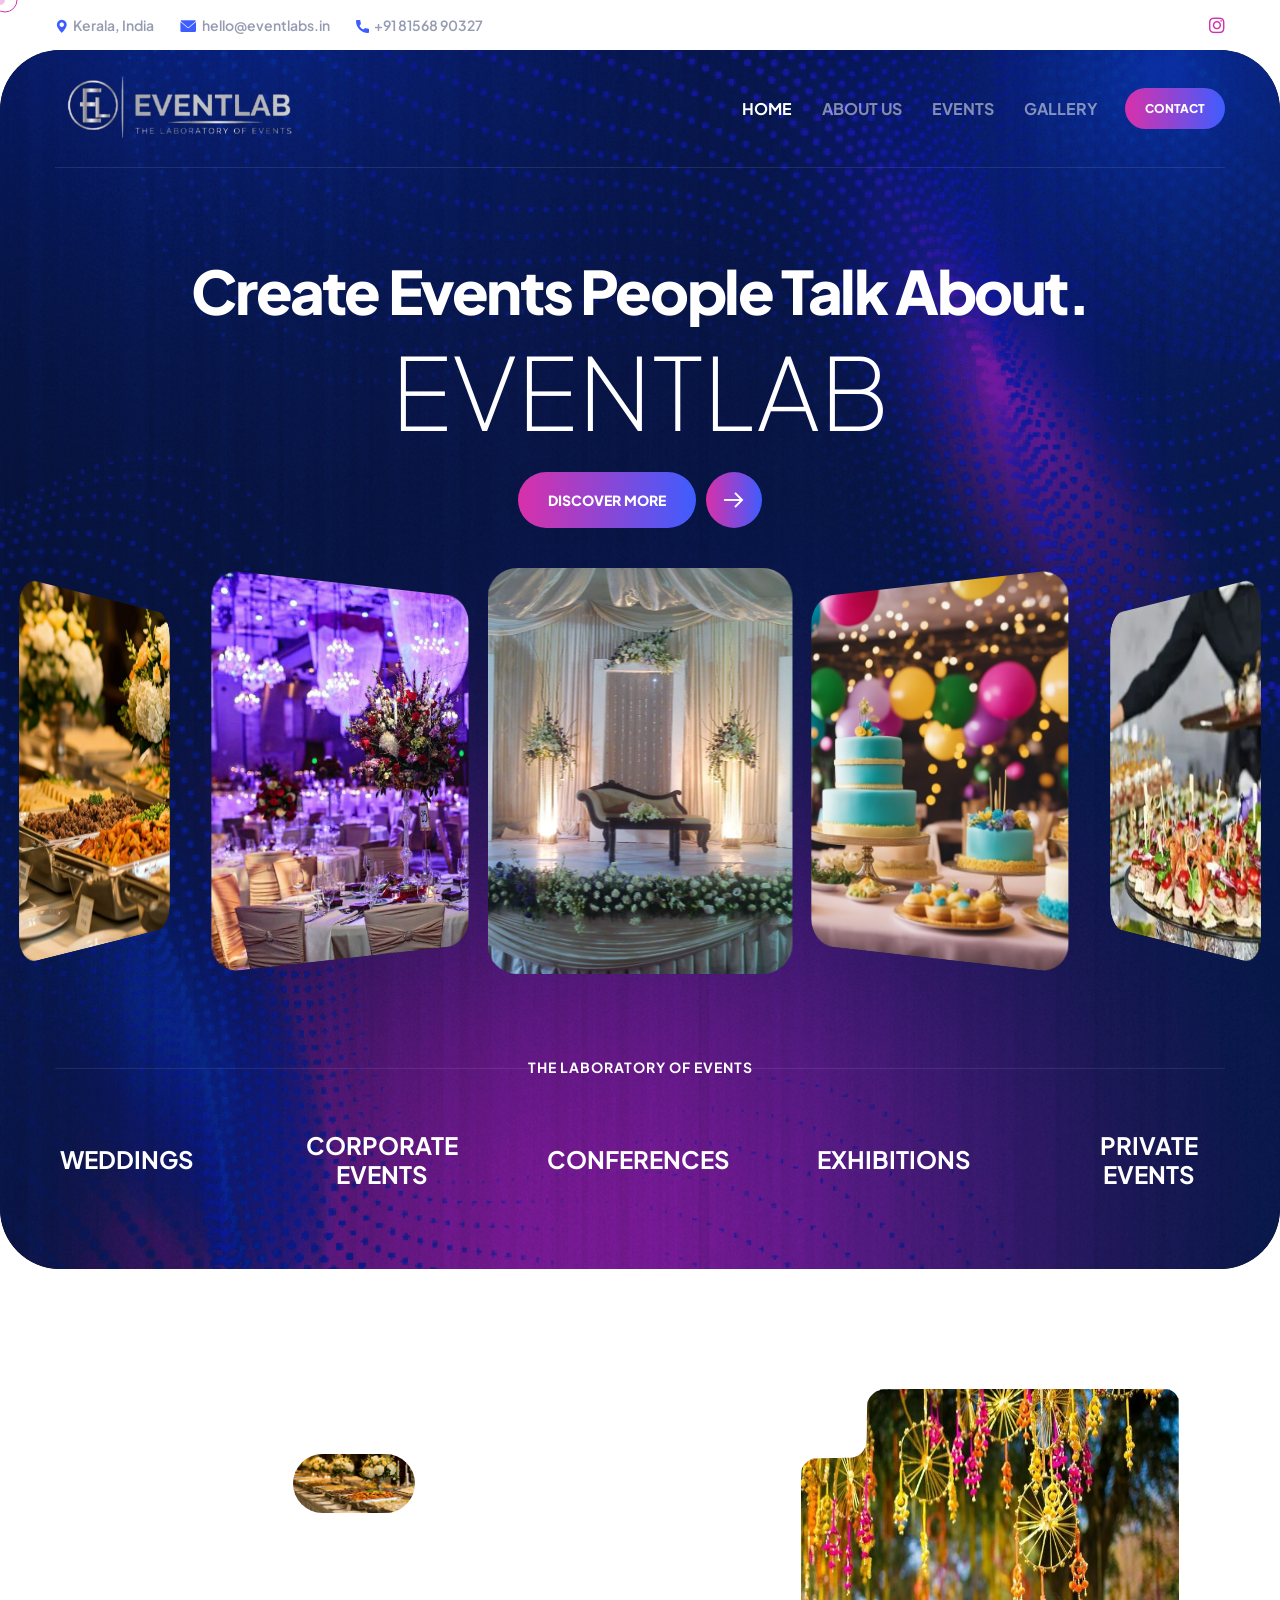
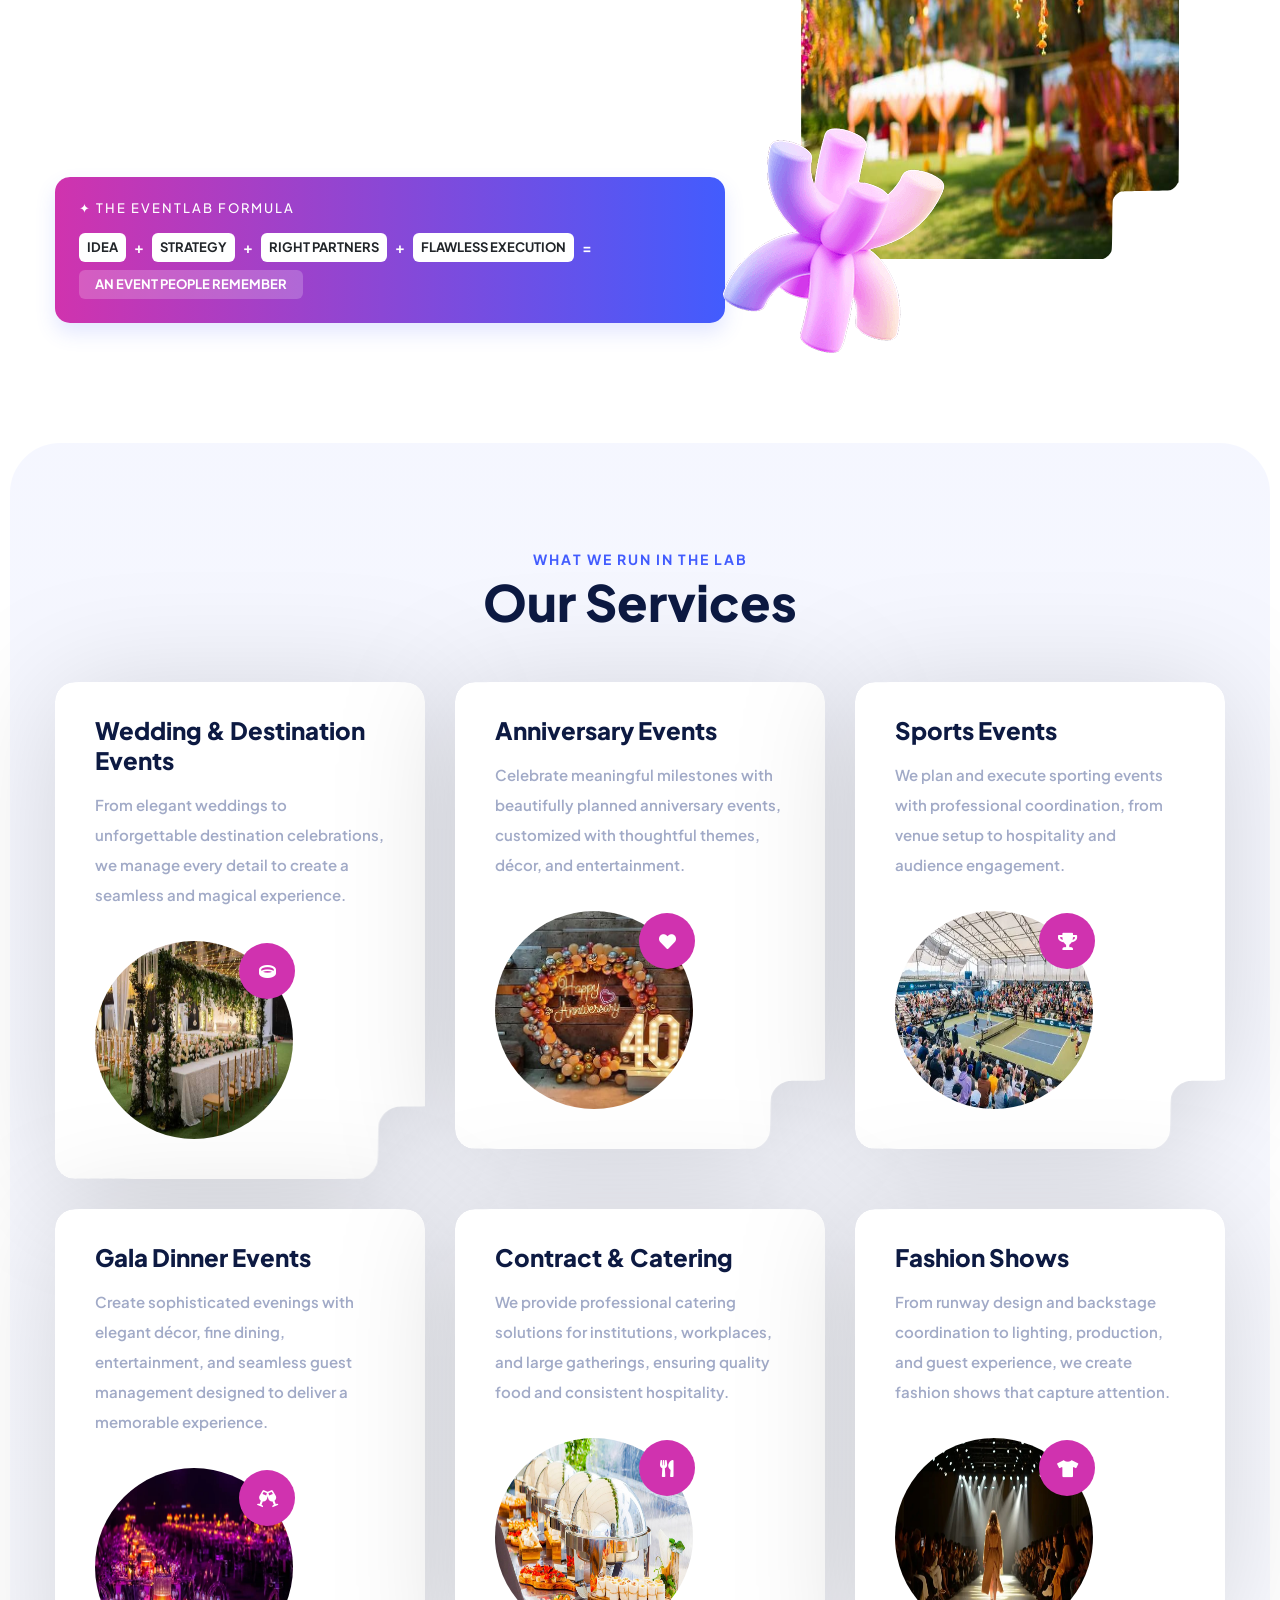
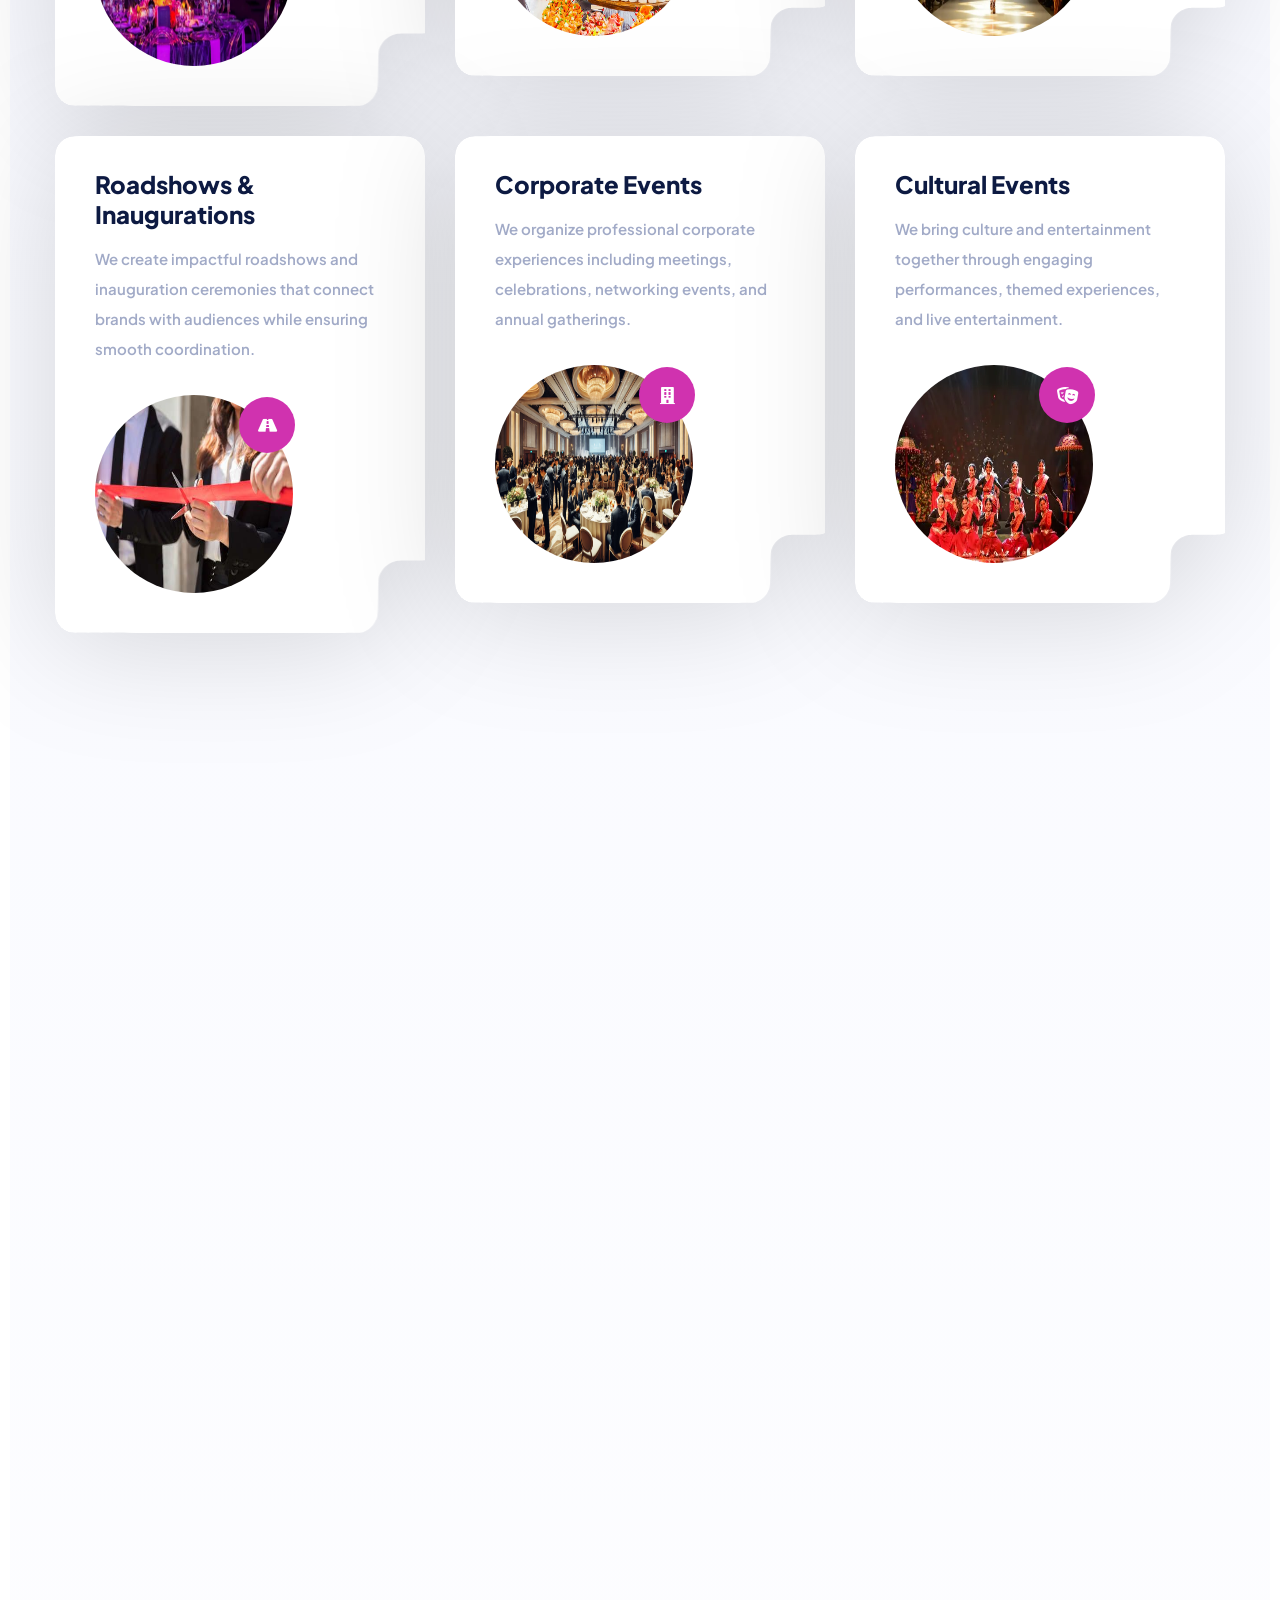
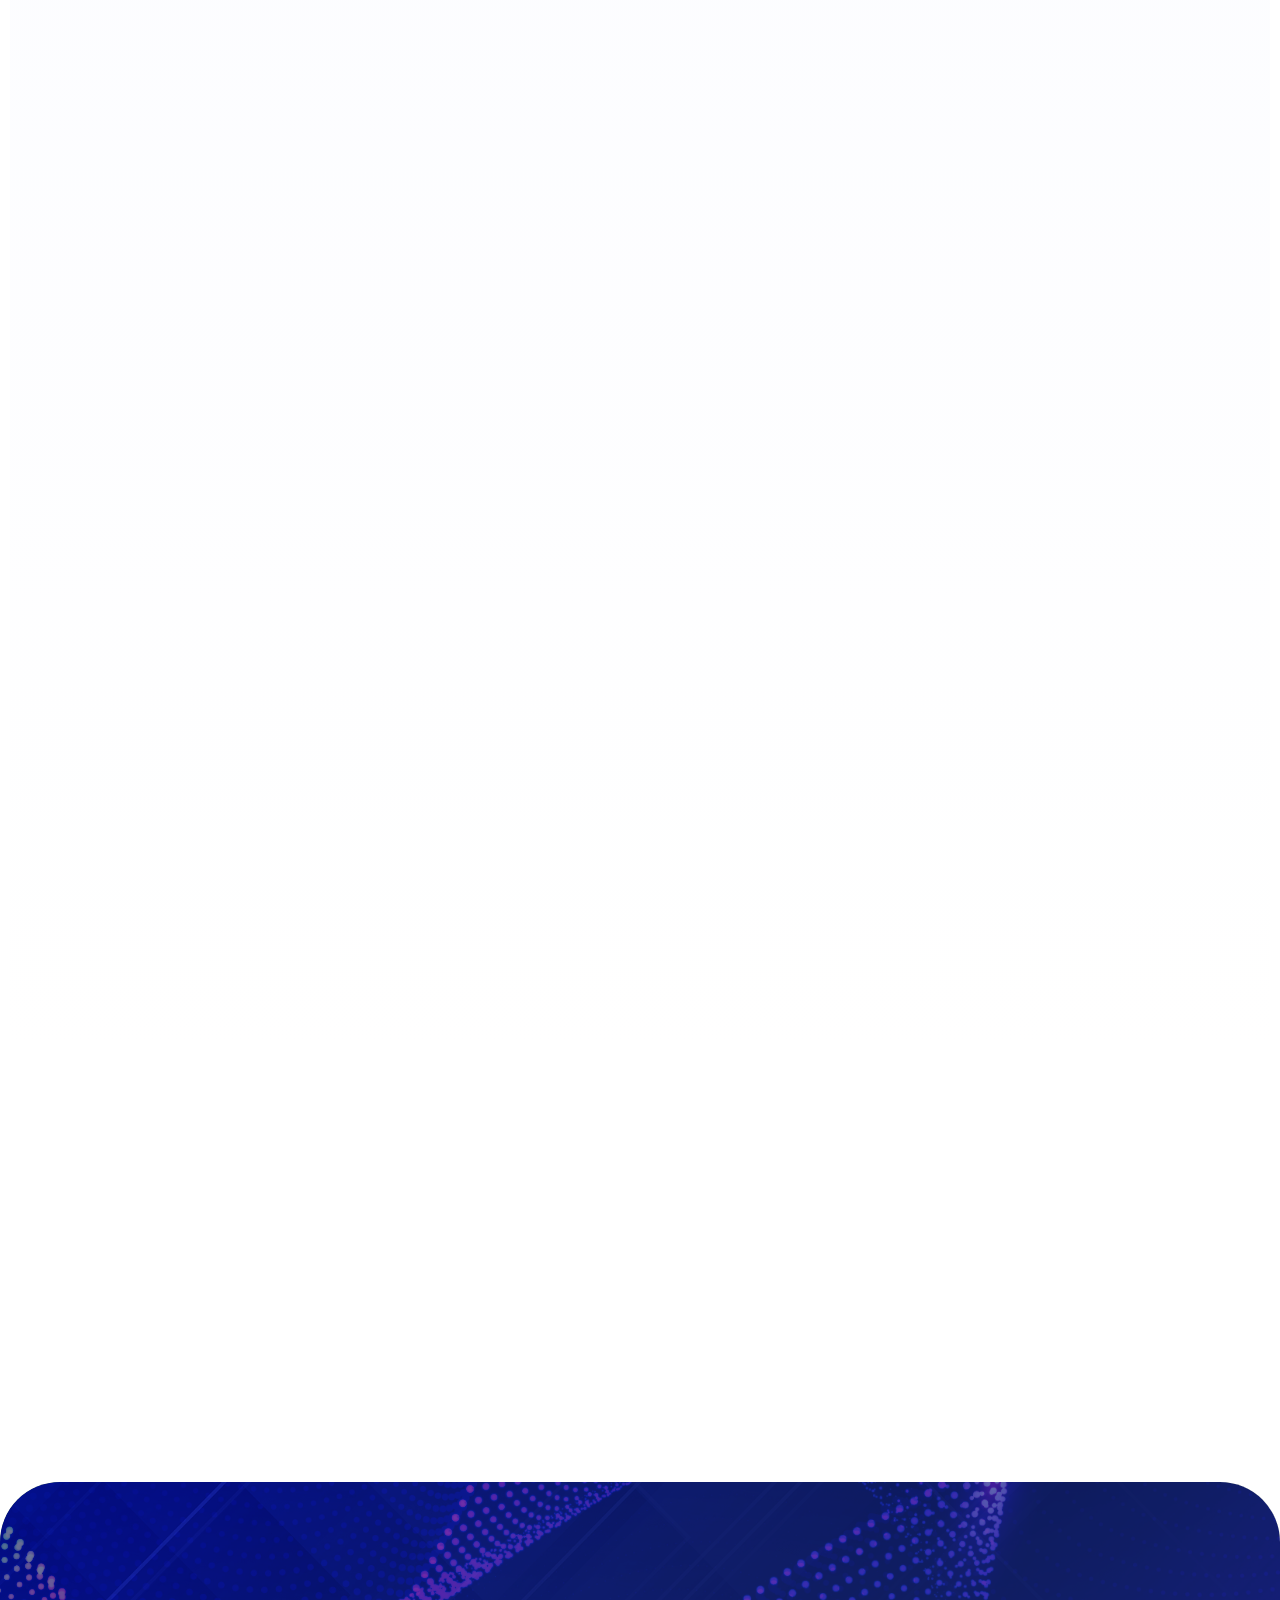
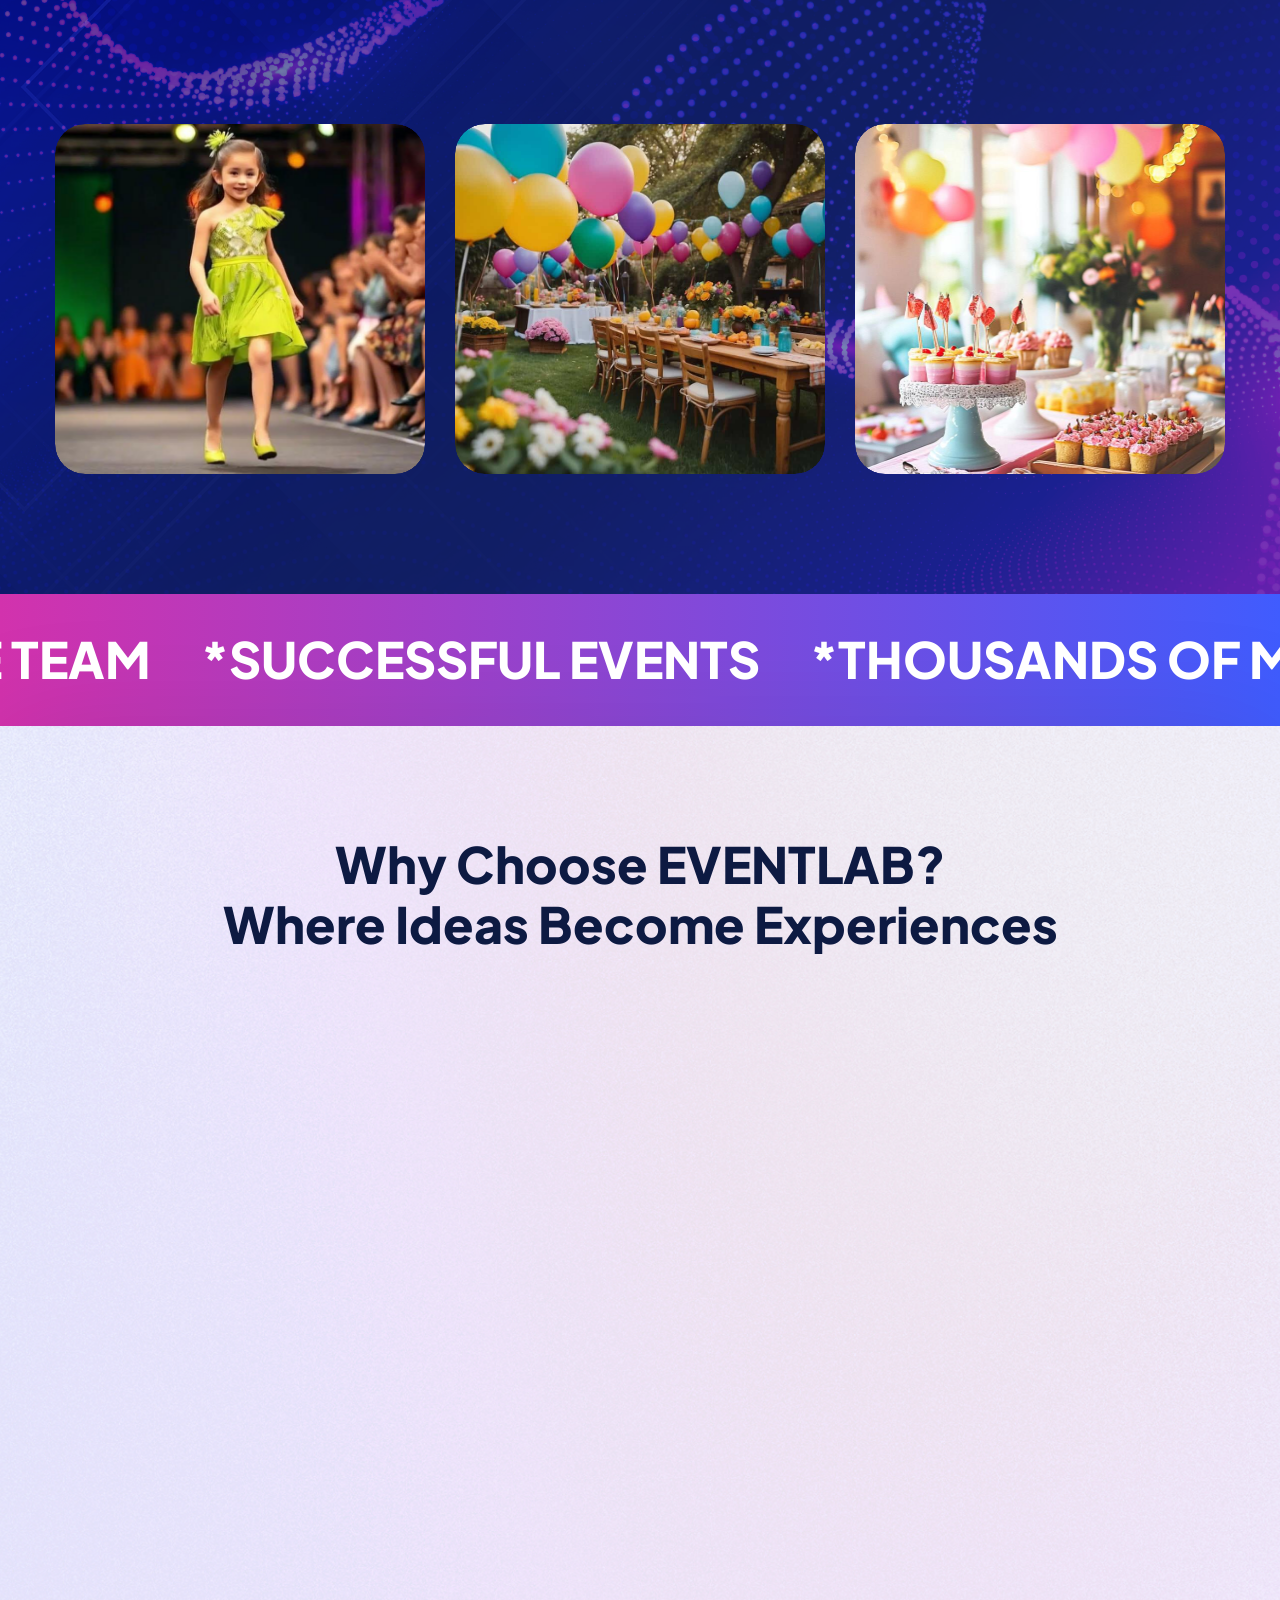
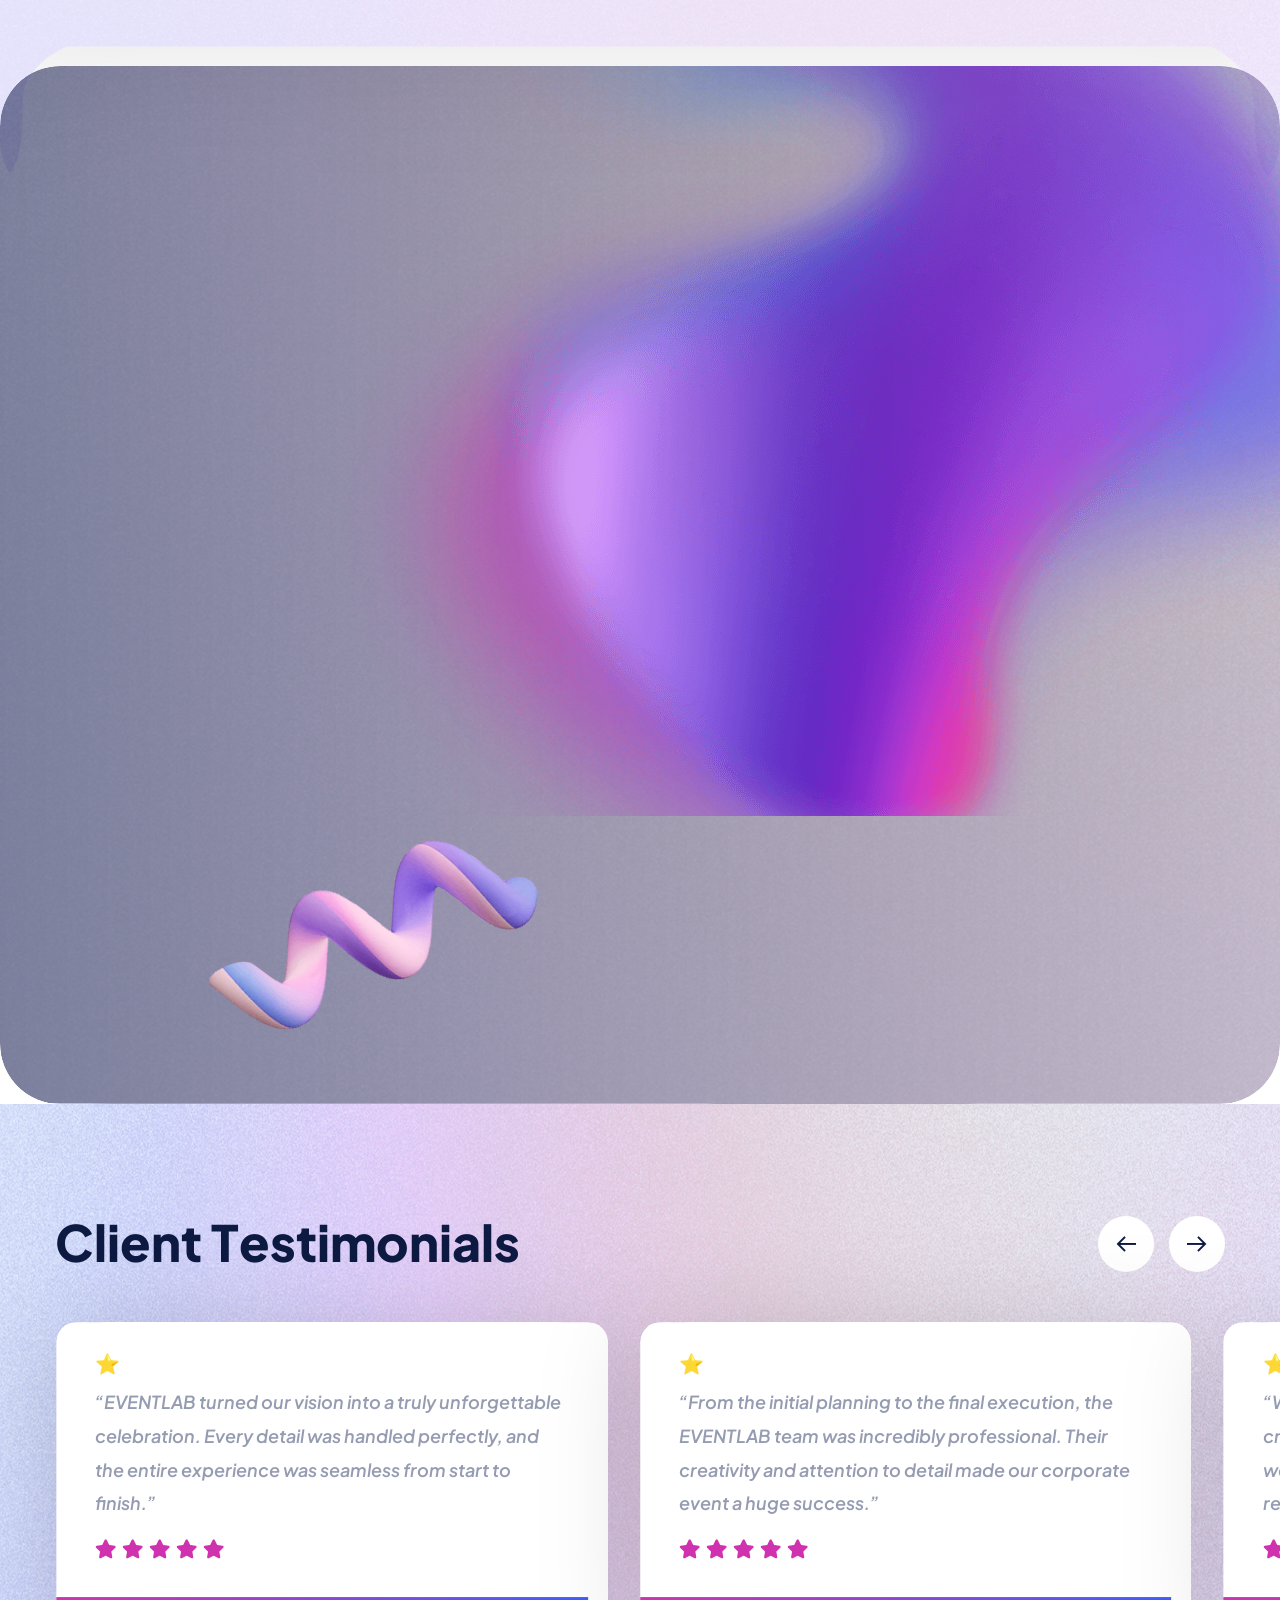
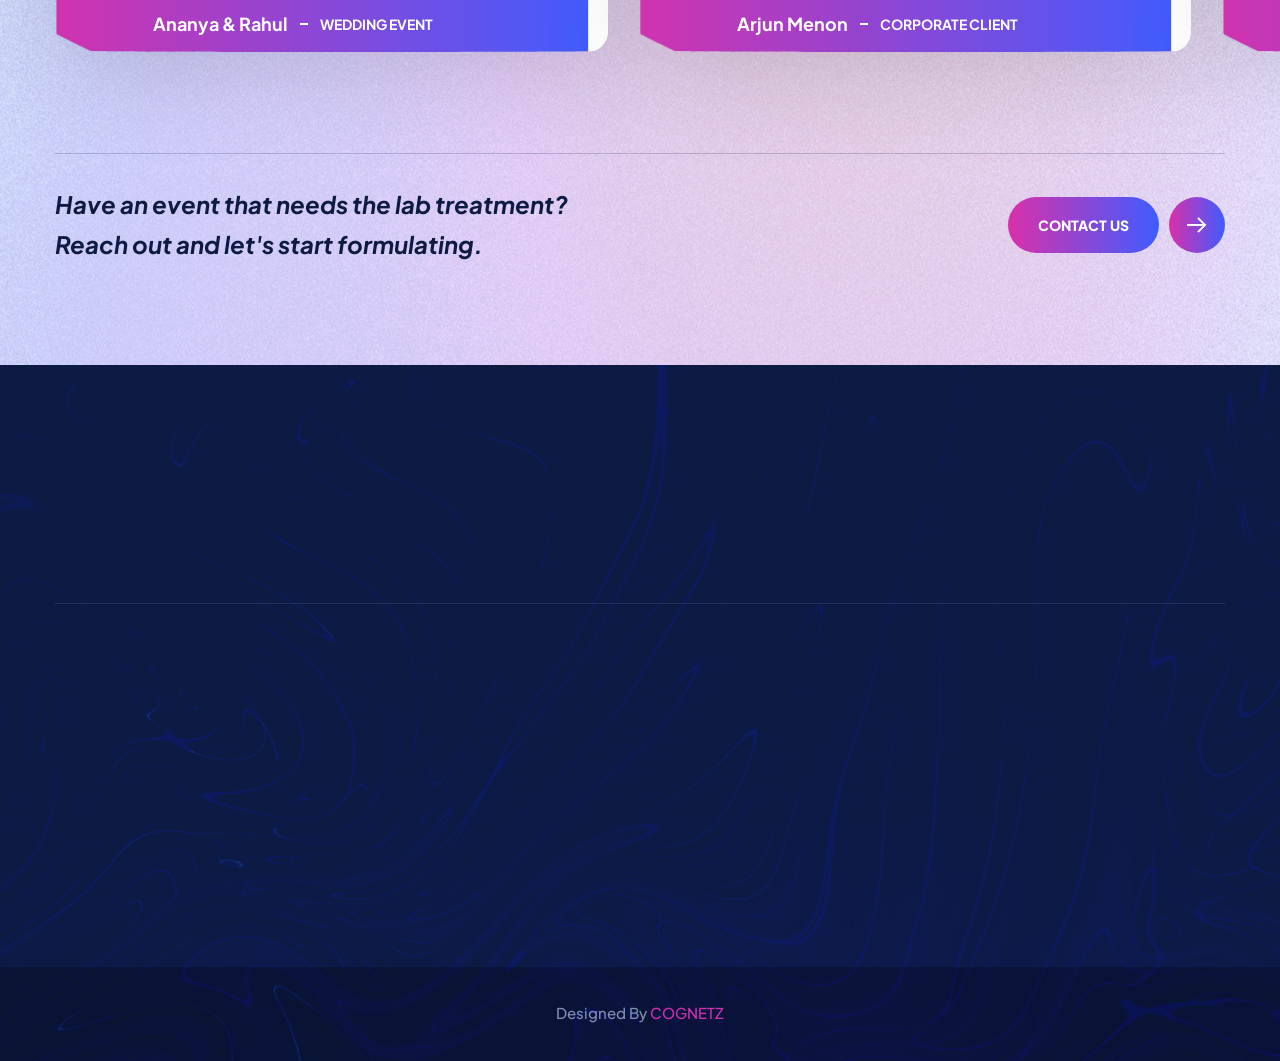
==== commit de8000f0: "third commit" ====
--- a/index.html
+++ b/index.html
@@ -1181,6 +1181,11 @@
                 <a href="index.html" aria-label="logo image"><img src="assets/images/Eventslab logo.png" width="250" alt="Eventslab Logo" /></a>
             </div><!-- /.logo-box -->
             <div class="mobile-nav__container"></div><!-- /.mobile-nav__container -->
+            <div class="my-4 text-center">
+                <a href="contact.html" class="aigence-btn" style="padding: 10px 20px; font-size: 14px; display: inline-block; border-radius: 30px;">
+                    <span class="aigence-btn__text">Contact Us</span>
+                </a>
+            </div>
             <ul class="mobile-nav__contact list-unstyled">
                 <li>
                     <span class="mobile-nav__contact__icon"><i class="fa fa-envelope"></i></span>
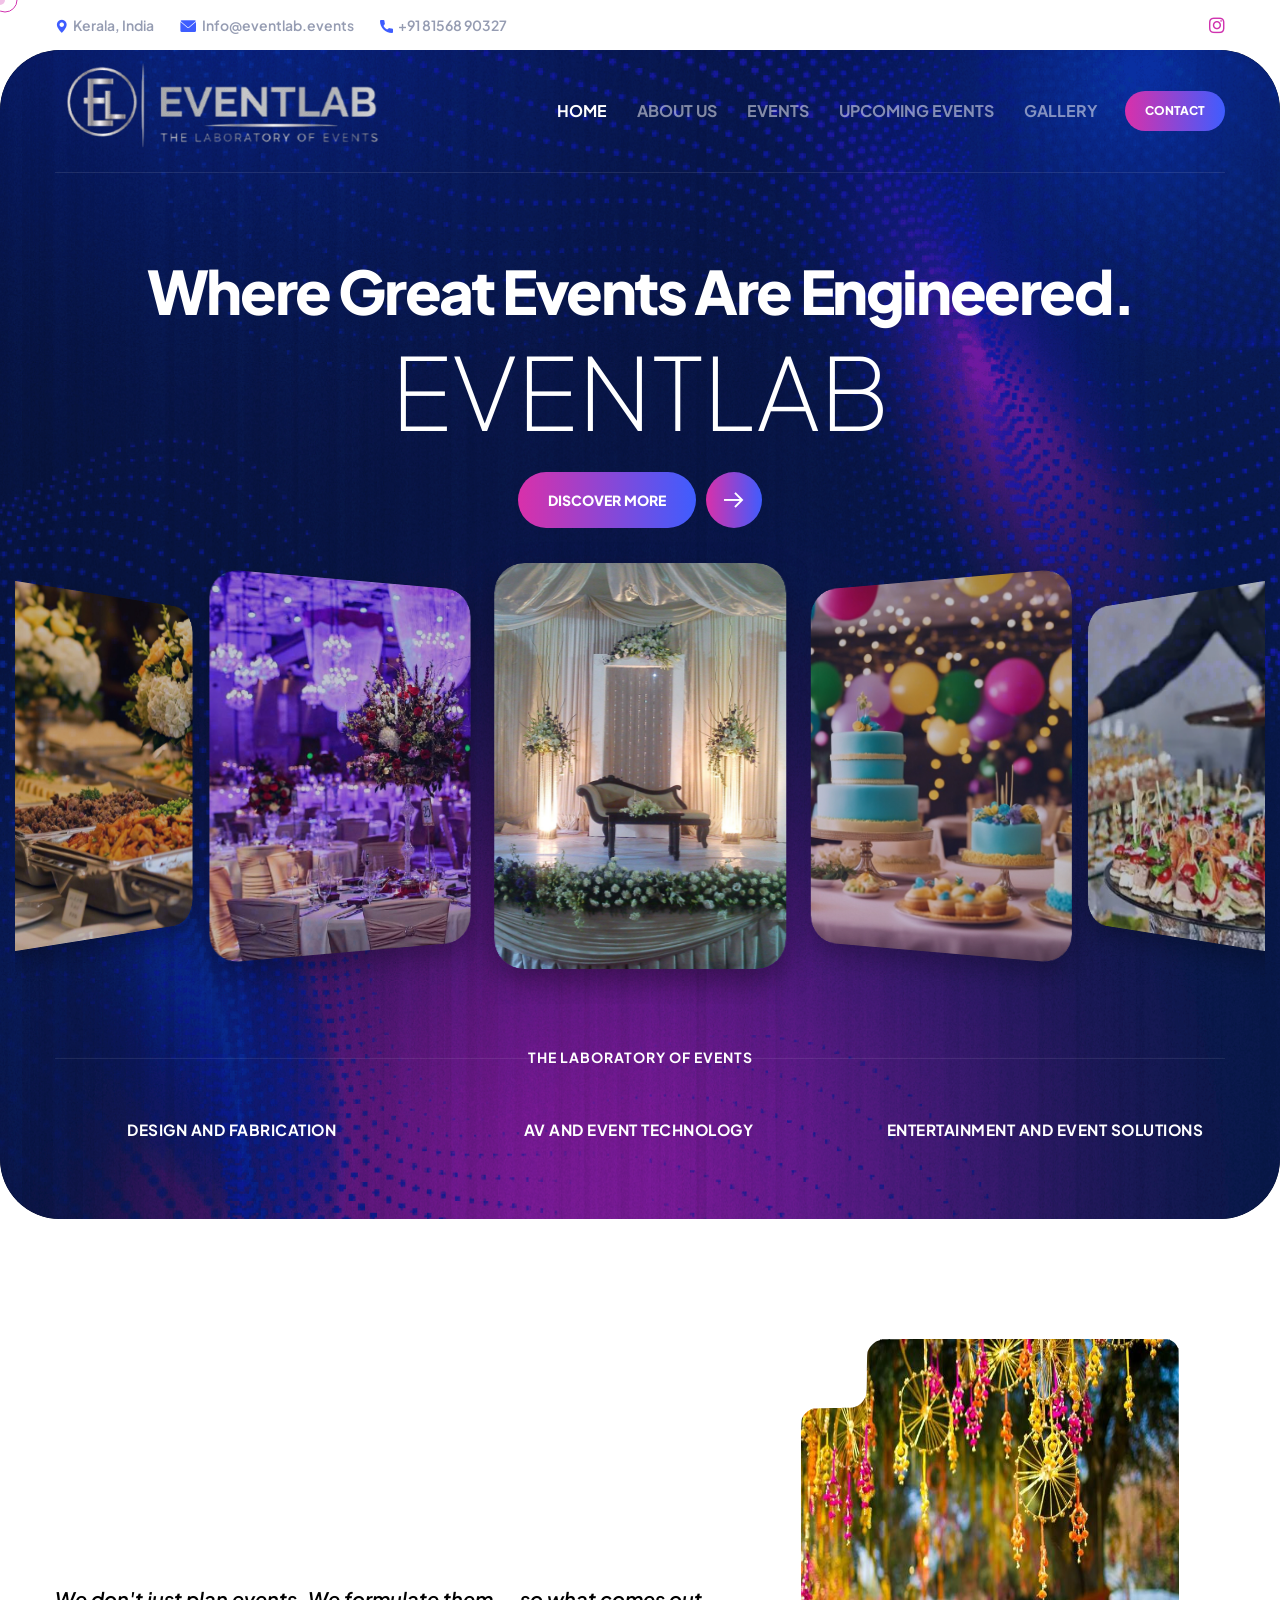
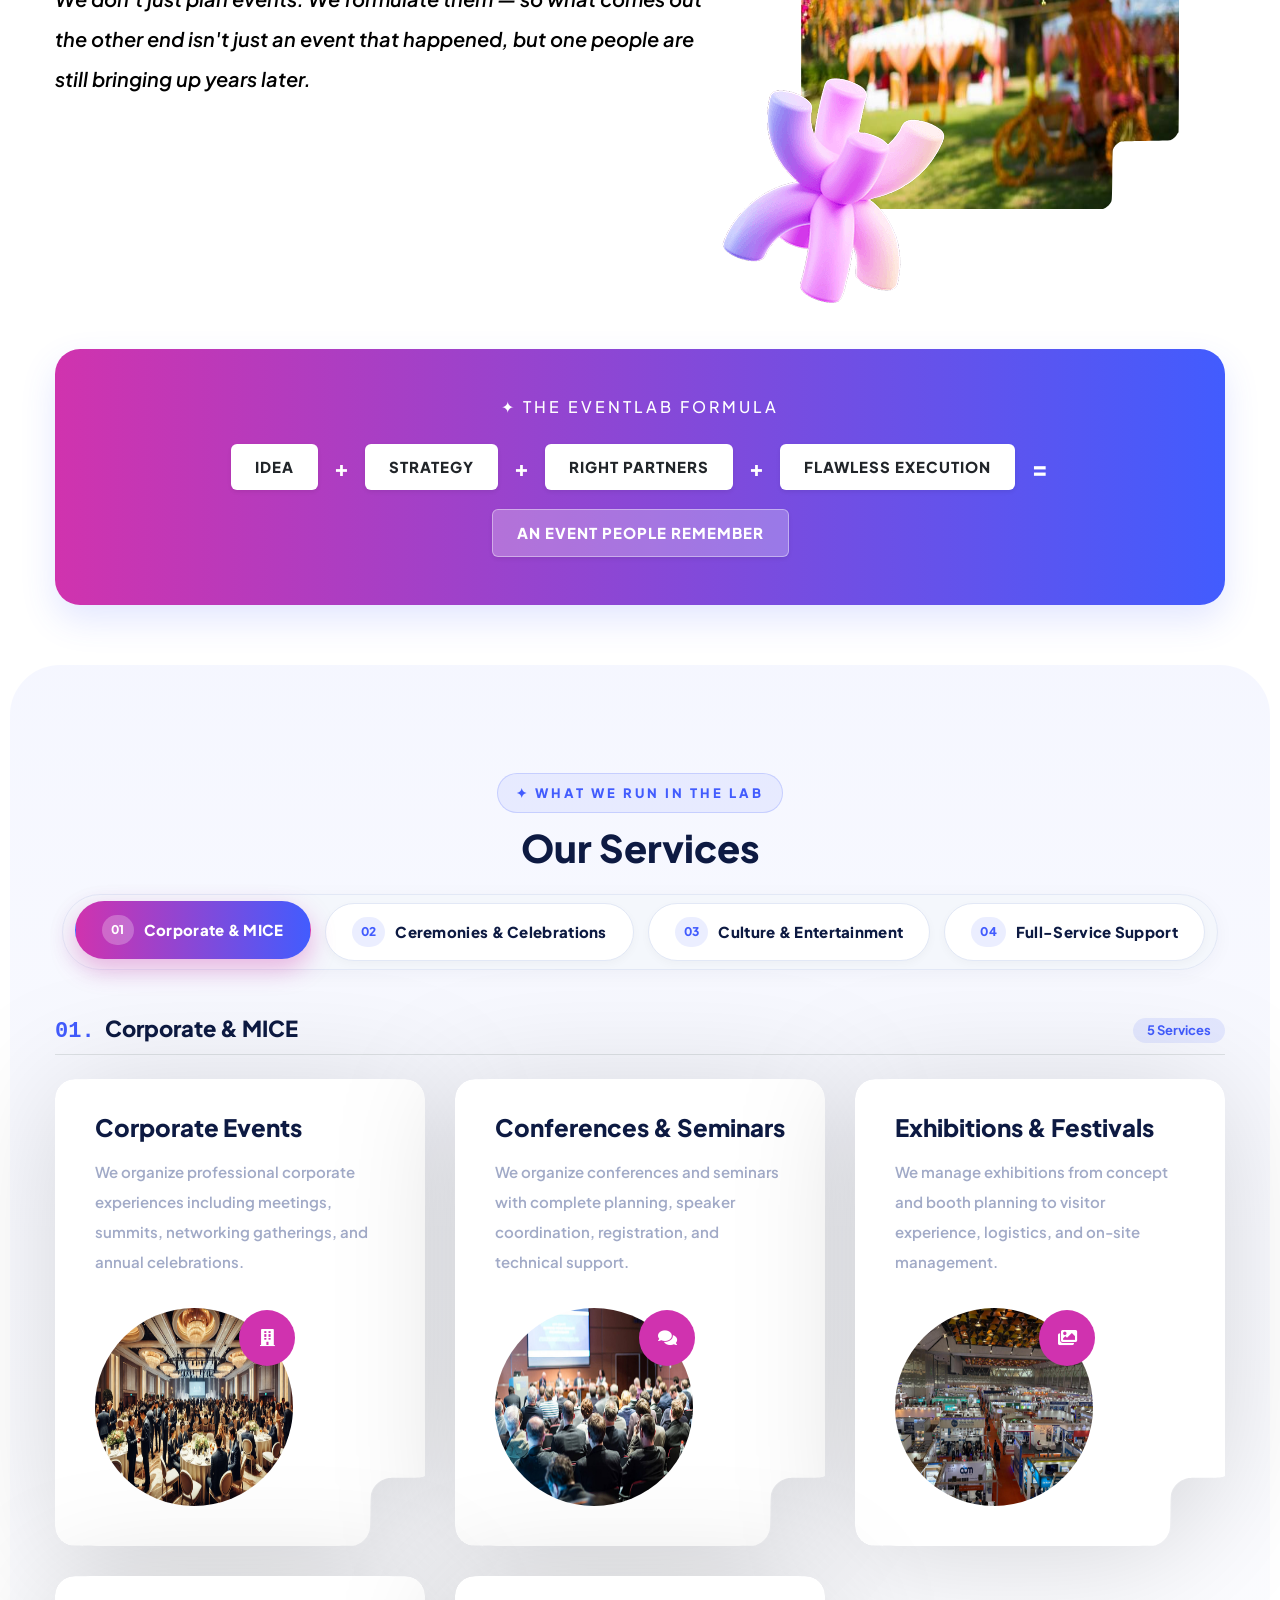
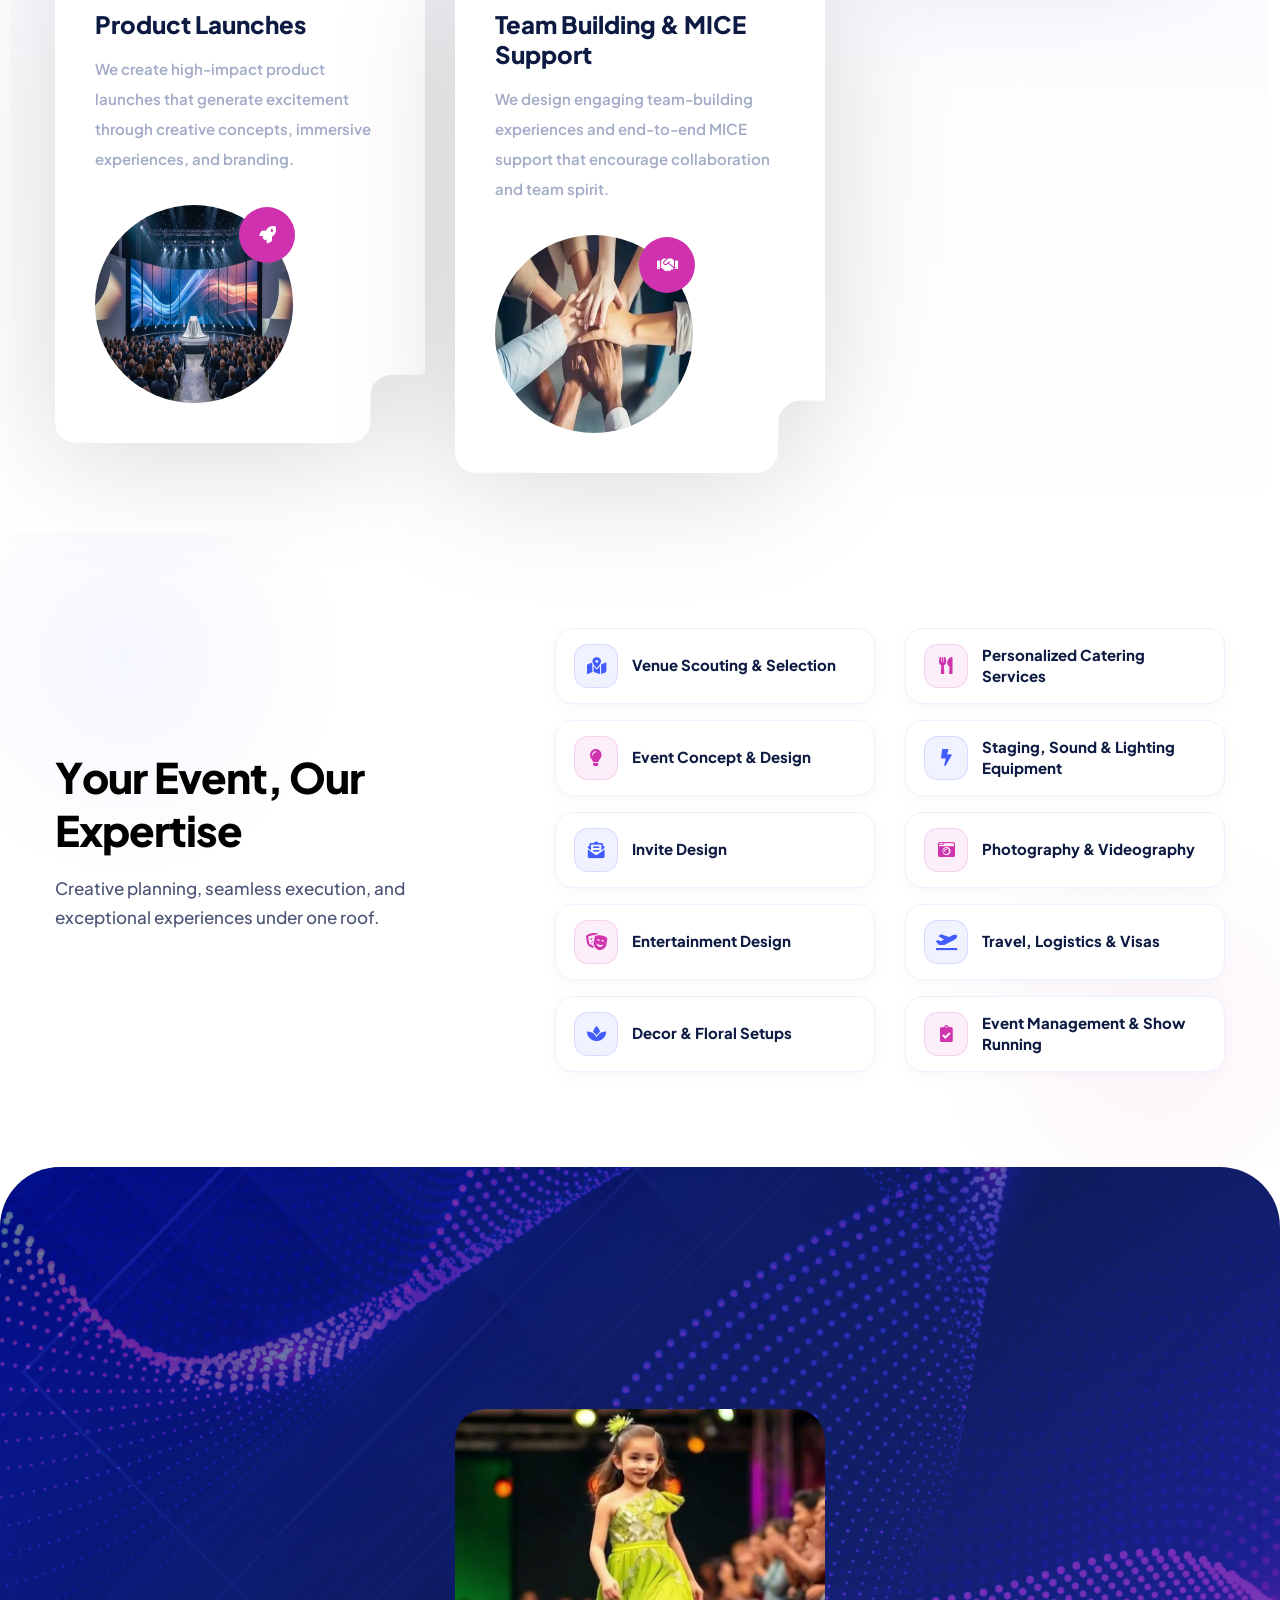
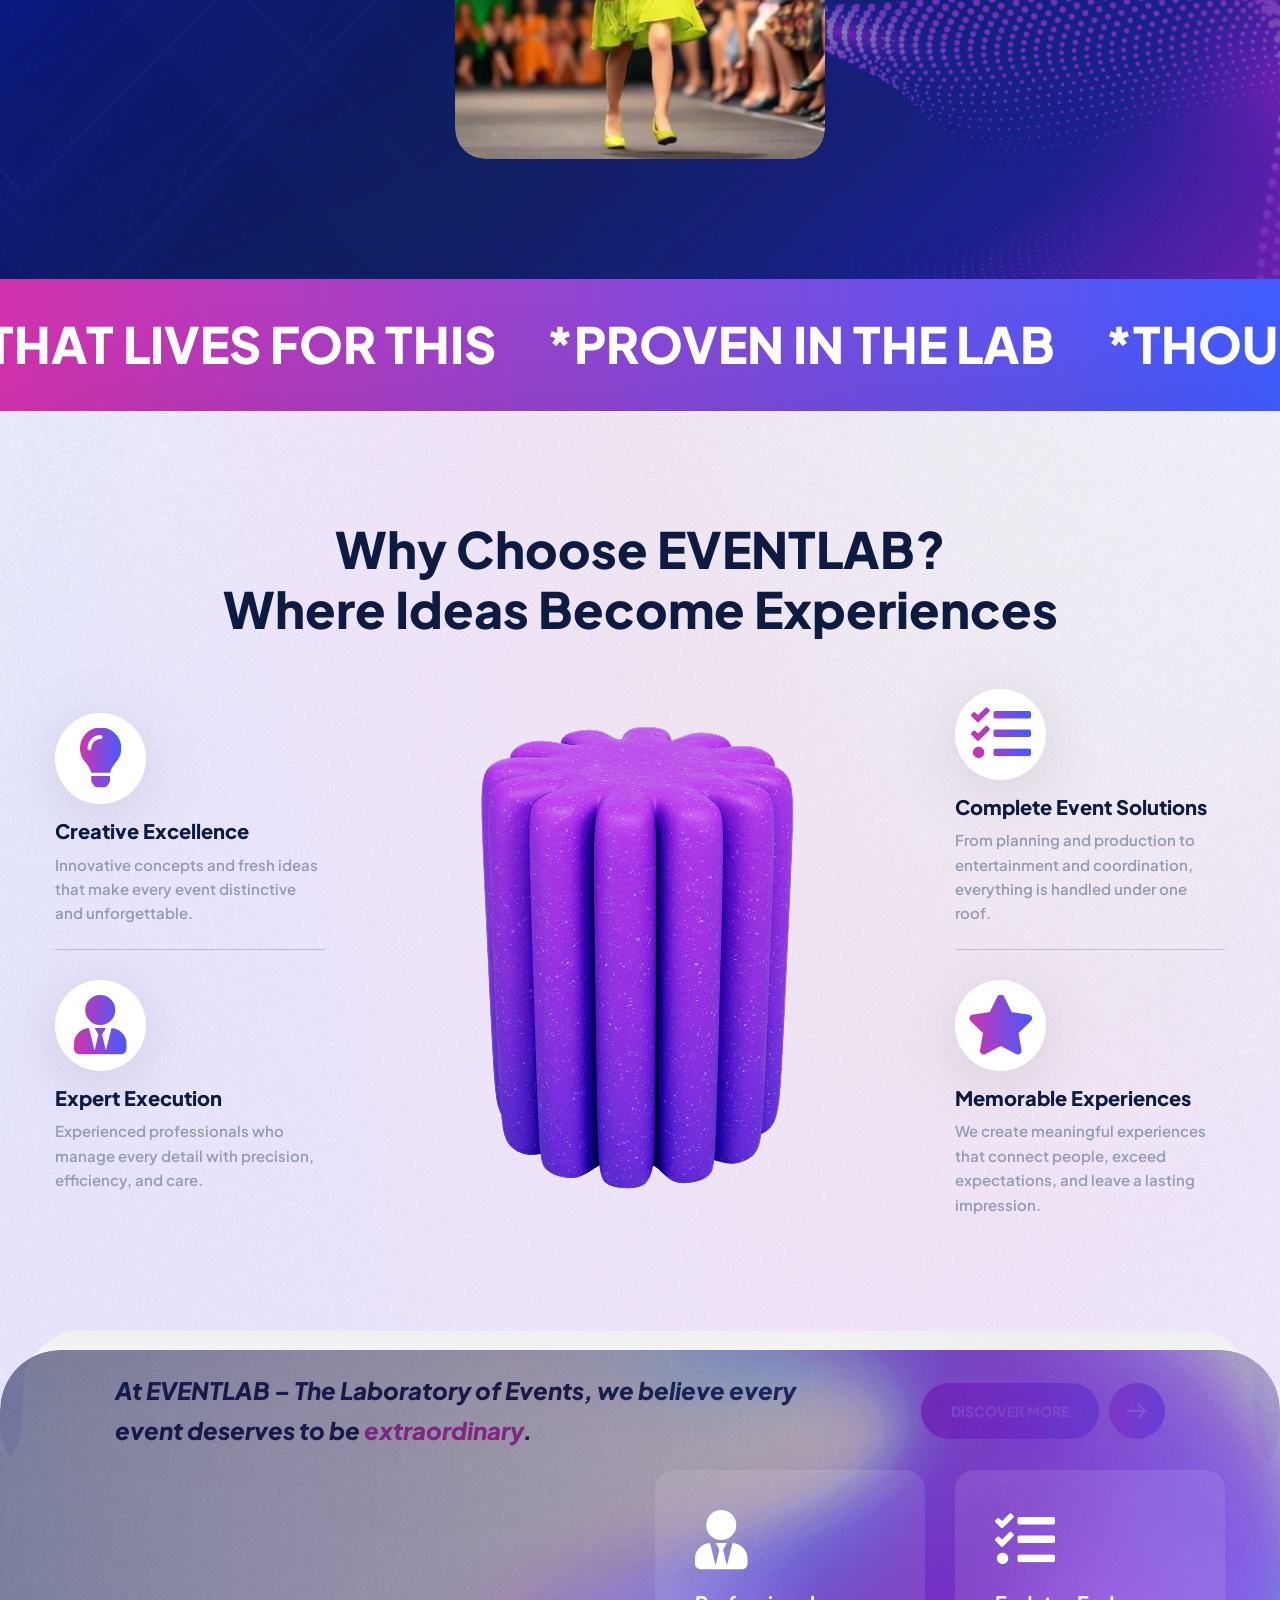
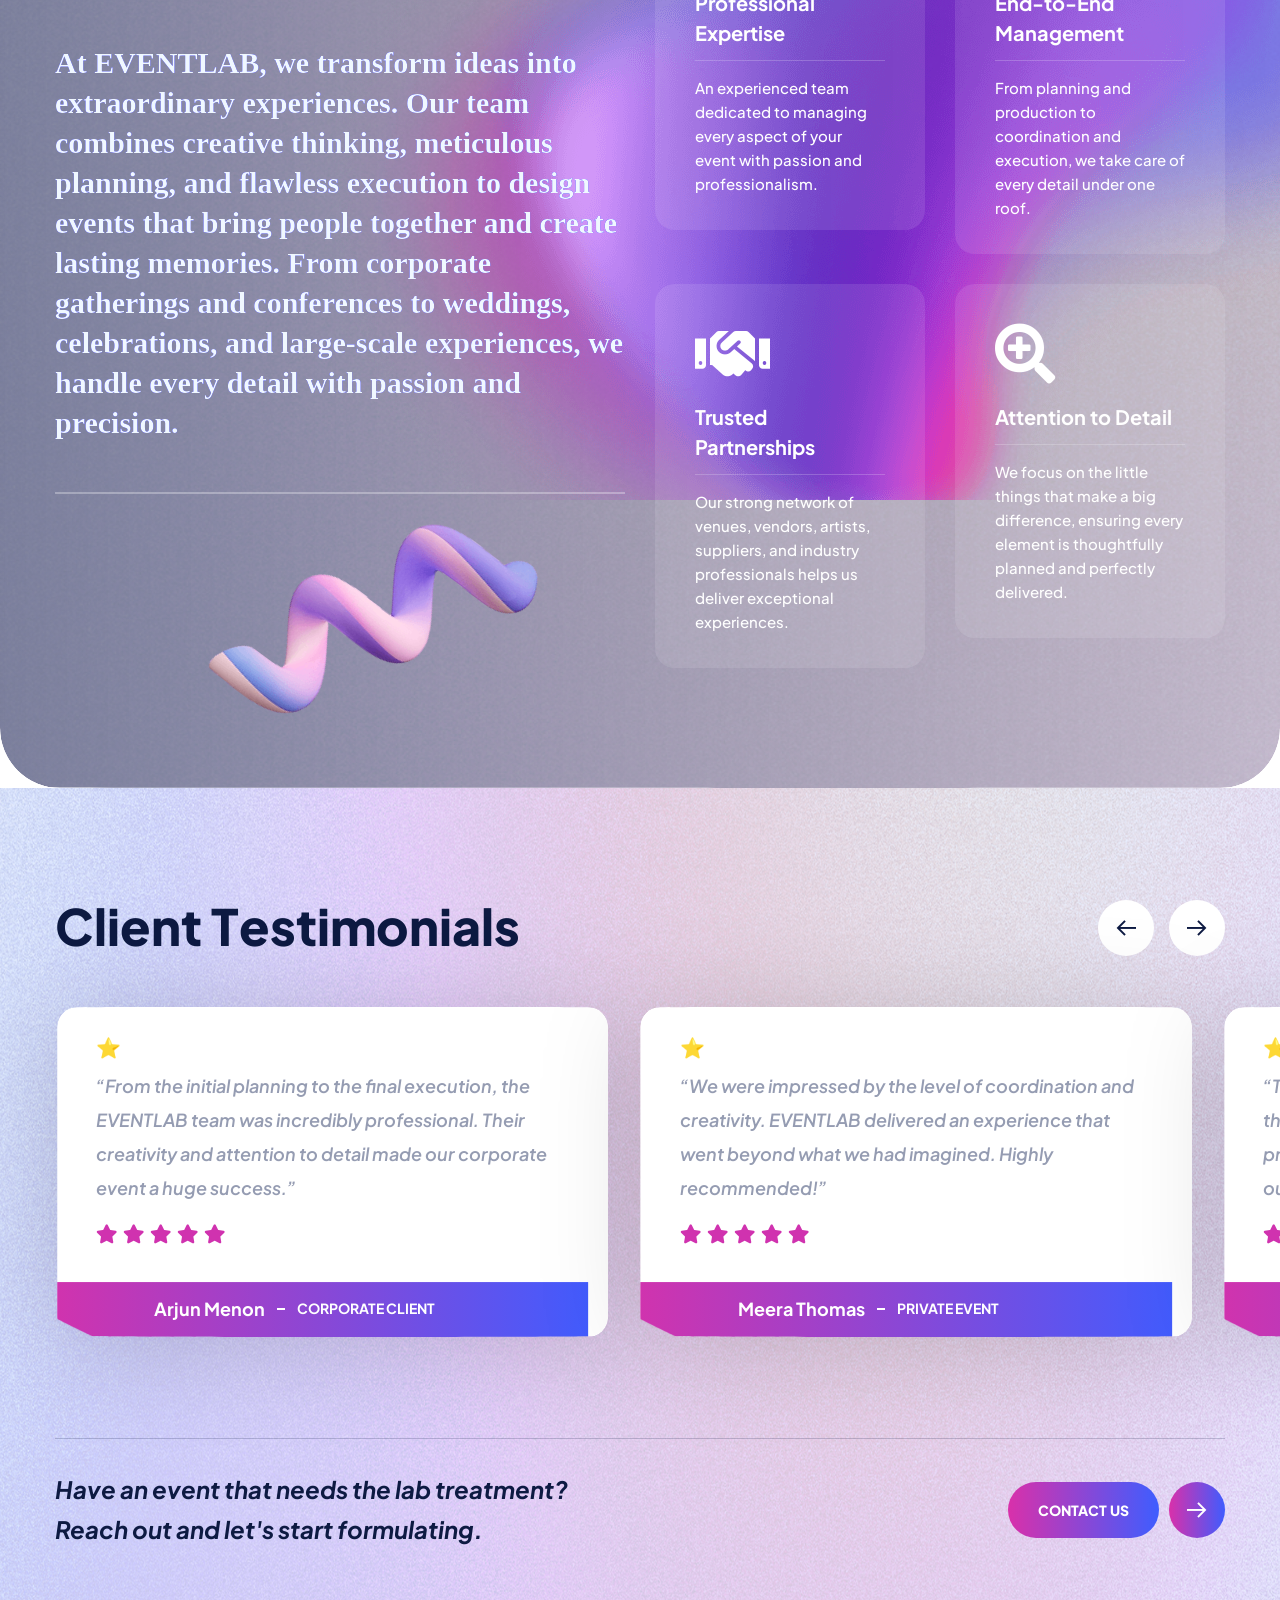
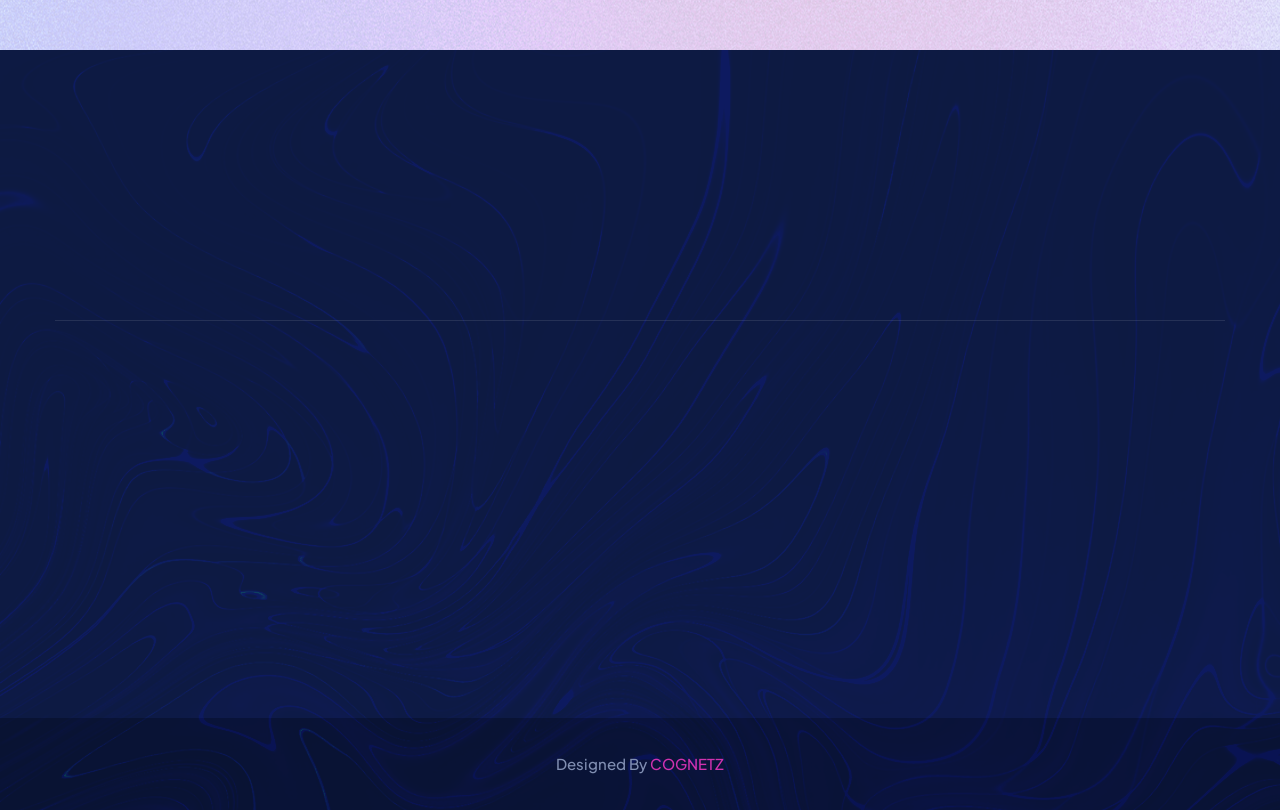
==== commit b9d54f94: "fourth commit" ====
--- a/index.html
+++ b/index.html
@@ -31,6 +31,171 @@
 
     <!-- template styles -->
     <link rel="stylesheet" href="assets/css/aigence.css" />
+    <style>
+        /* =========================================================
+           "Your Event, Our Expertise" Showcase Styling (Side-by-Side)
+        ========================================================= */
+        .our-expertise-section {
+            background-color: #FFFFFF;
+            position: relative;
+            overflow: hidden;
+        }
+        .our-expertise-section::before {
+            content: '';
+            position: absolute;
+            top: -100px;
+            left: -100px;
+            width: 450px;
+            height: 450px;
+            background: radial-gradient(circle, rgba(66, 92, 254, 0.05) 0%, transparent 70%);
+            pointer-events: none;
+            z-index: 0;
+        }
+        .our-expertise-section::after {
+            content: '';
+            position: absolute;
+            bottom: -100px;
+            right: -100px;
+            width: 450px;
+            height: 450px;
+            background: radial-gradient(circle, rgba(208, 51, 174, 0.05) 0%, transparent 70%);
+            pointer-events: none;
+            z-index: 0;
+        }
+
+        /* Left Side Content */
+        .expertise-lead-desc {
+            font-size: 17px;
+            color: #4A5375;
+            line-height: 1.7;
+            font-weight: 500;
+            max-width: 440px;
+        }
+
+        /* Right Side Horizontal Point Cards */
+        .expertise-h-card {
+            background: #FFFFFF;
+            border: 1.5px solid #EBF0FF;
+            border-radius: 18px;
+            padding: 15px 18px;
+            min-height: 68px;
+            display: flex;
+            align-items: center;
+            gap: 14px;
+            position: relative;
+            box-shadow: 0 4px 16px rgba(13, 26, 66, 0.03);
+            transition: all 0.35s cubic-bezier(0.165, 0.84, 0.44, 1);
+            overflow: hidden;
+            cursor: pointer;
+        }
+        .expertise-h-card::before {
+            content: '';
+            position: absolute;
+            left: 0;
+            top: 14px;
+            bottom: 14px;
+            width: 3.5px;
+            border-radius: 0 4px 4px 0;
+            background: transparent;
+            transition: background 0.3s ease;
+        }
+        .expertise-h-card:hover {
+            transform: translateY(-4px);
+            background: #FFFFFF;
+        }
+        .expertise-h-card--blue:hover {
+            border-color: rgba(66, 92, 254, 0.4);
+            box-shadow: 0 12px 28px rgba(66, 92, 254, 0.12);
+        }
+        .expertise-h-card--blue:hover::before {
+            background: #425CFE;
+        }
+        .expertise-h-card--magenta:hover {
+            border-color: rgba(208, 51, 174, 0.4);
+            box-shadow: 0 12px 28px rgba(208, 51, 174, 0.12);
+        }
+        .expertise-h-card--magenta:hover::before {
+            background: #D033AE;
+        }
+
+        .expertise-h-card__icon {
+            width: 44px;
+            height: 44px;
+            min-width: 44px;
+            border-radius: 14px;
+            display: flex;
+            align-items: center;
+            justify-content: center;
+            font-size: 17px;
+            transition: all 0.35s ease;
+        }
+        .expertise-h-card--blue .expertise-h-card__icon {
+            background: rgba(66, 92, 254, 0.08);
+            color: #425CFE;
+            border: 1px solid rgba(66, 92, 254, 0.15);
+        }
+        .expertise-h-card--blue:hover .expertise-h-card__icon {
+            background: linear-gradient(135deg, #425CFE 0%, #2940D3 100%);
+            color: #FFFFFF;
+            transform: scale(1.1) rotate(-4deg);
+            box-shadow: 0 8px 18px rgba(66, 92, 254, 0.35);
+            border-color: transparent;
+        }
+        .expertise-h-card--magenta .expertise-h-card__icon {
+            background: rgba(208, 51, 174, 0.08);
+            color: #D033AE;
+            border: 1px solid rgba(208, 51, 174, 0.15);
+        }
+        .expertise-h-card--magenta:hover .expertise-h-card__icon {
+            background: linear-gradient(135deg, #D033AE 0%, #B81896 100%);
+            color: #FFFFFF;
+            transform: scale(1.1) rotate(4deg);
+            box-shadow: 0 8px 18px rgba(208, 51, 174, 0.35);
+            border-color: transparent;
+        }
+
+        .expertise-h-card__content {
+            flex-grow: 1;
+        }
+        .expertise-h-card__title {
+            font-size: 15px;
+            font-weight: 750;
+            color: #0D1A42;
+            line-height: 1.35;
+            margin: 0;
+            transition: color 0.3s ease;
+        }
+        .expertise-h-card:hover .expertise-h-card__title {
+            color: #000000;
+        }
+
+        @media (max-width: 991px) {
+            .expertise-left-content {
+                margin-bottom: 25px;
+                text-align: center;
+            }
+            .expertise-lead-desc {
+                margin-left: auto;
+                margin-right: auto;
+            }
+        }
+        @media (max-width: 575px) {
+            .expertise-h-card {
+                padding: 12px 14px;
+                min-height: 64px;
+            }
+            .expertise-h-card__icon {
+                width: 38px;
+                height: 38px;
+                min-width: 38px;
+                font-size: 15px;
+                border-radius: 12px;
+            }
+            .expertise-h-card__title {
+                font-size: 13.5px;
+            }
+        }
+    </style>
 </head>
 
 <body class="custom-cursor">
@@ -39,7 +204,7 @@
     <div class="custom-cursor__cursor-two"></div>
 
     <div class="preloader">
-        <div class="preloader__image" style="background-image: url(assets/images/Eventslablogo.png);"></div>
+        <div class="preloader__image" style="background-image: url('assets/images/logo event.png');"></div>
     </div>
     <!-- /.preloader -->
     <div class="page-wrapper">
@@ -53,7 +218,7 @@
                         </li>
                         <li>
                             <span class="topbar__info__icon"><i class="icon-email"></i></span>
-                            <span><a href="mailto:hello@eventlabs.in">hello@eventlabs.in</a></span>
+                            <span><a href="mailto:Info@eventlab.events">Info@eventlab.events</a></span>
                         </li>
                         <li>
                             <span class="topbar__info__icon"><i class="icon-phone"></i></span>
@@ -74,7 +239,7 @@
                 <div class="main-header__inner">
                     <div class="main-header__logo logo-retina">
                         <a href="index.html">
-                            <img src="assets/images/Eventslab logo.png" alt="Eventslab Logo" width="250">
+                            <img src="assets/images/logo event.png" alt="Eventslab Logo" width="340">
                         </a>
                     </div><!-- /.main-header__logo -->
                     <div class="main-header__right">
@@ -88,6 +253,9 @@
                                 </li>
                                 <li>
                                     <a href="events.html">Events</a>
+                                </li>
+                                <li>
+                                    <a href="upcoming.html">Upcoming Events</a>
                                 </li>
                                 <li>
                                     <a href="gallery.html">Gallery</a>
@@ -115,7 +283,7 @@
             </div><!-- /.hero-two__bg -->
             <div class="container">
                 <div class="hero-two__content">
-                    <h2 class="hero-two__title wow fadeInUp" data-wow-duration="1500ms">Create Events People Talk About.</h2>
+                    <h2 class="hero-two__title wow fadeInUp" data-wow-duration="1500ms">Where Great Events Are Engineered.</h2>
                     <p class="hero-two__title-2 wow fadeInUp" data-wow-duration="1500ms">EVENTLAB</p>
                     <div class="hero-two__button wow fadeInUp" data-wow-duration="1500ms">
                         <a href="events.html" class="aigence-btn">
@@ -129,85 +297,148 @@
                 <div class="hero-two__carousel aigence-swiper__carousel" data-swiper-options='{
                 "effect": "coverflow",
                 "grabCursor": true,
-                "spaceBetween": 0,
                 "centeredSlides": true,
-                "spaceBetween": 10,
                 "loop": true,
-                "speed": 1000,
+                "speed": 900,
                 "autoplay": {
-                    "delay": 3000
+                    "delay": 3000,
+                    "disableOnInteraction": false,
+                    "pauseOnMouseEnter": true
                 },
                 "coverflowEffect": {
-                    "rotate": 40,
+                    "rotate": 0,
                     "stretch": 0,
-                    "depth": 100,
+                    "depth": 50,
                     "modifier": 1,
                     "slideShadows": false
                 },
                 "breakpoints": {
                     "0": {
-                        "slidesPerView": 1.2
+                        "slidesPerView": 1.25,
+                        "spaceBetween": 14,
+                        "coverflowEffect": {
+                            "rotate": 0,
+                            "stretch": 0,
+                            "depth": 35,
+                            "modifier": 1,
+                            "slideShadows": false
+                        }
                     },
-                    "576": {
-                        "slidesPerView": 2.2
+                    "480": {
+                        "slidesPerView": 1.45,
+                        "spaceBetween": 16,
+                        "coverflowEffect": {
+                            "rotate": 0,
+                            "stretch": 0,
+                            "depth": 50,
+                            "modifier": 1,
+                            "slideShadows": false
+                        }
+                    },
+                    "768": {
+                        "slidesPerView": 2.2,
+                        "spaceBetween": 20,
+                        "coverflowEffect": {
+                            "rotate": 15,
+                            "stretch": 0,
+                            "depth": 75,
+                            "modifier": 1,
+                            "slideShadows": false
+                        }
                     },
                     "992": {
-                        "slidesPerView": 3
+                        "slidesPerView": 3.2,
+                        "spaceBetween": 24,
+                        "coverflowEffect": {
+                            "rotate": 25,
+                            "stretch": 0,
+                            "depth": 90,
+                            "modifier": 1,
+                            "slideShadows": false
+                        }
                     },
                     "1200": {
-                        "slidesPerView": 4
+                        "slidesPerView": 4,
+                        "spaceBetween": 28,
+                        "coverflowEffect": {
+                            "rotate": 30,
+                            "stretch": 0,
+                            "depth": 100,
+                            "modifier": 1,
+                            "slideShadows": false
+                        }
                     }
                 }
             }'>
                     <div class="swiper-wrapper">
                         <div class="swiper-slide">
                             <div class="hero-two__carousel__image">
-                                <img src="assets/images/event1.png" alt="hero slide" style="height:406px;">
+                                <a href="events.html" aria-label="View Events">
+                                    <img src="assets/images/event1.png" alt="hero slide">
+                                </a>
                             </div>
                         </div><!-- /.swiper-slide -->
                         <div class="swiper-slide">
                             <div class="hero-two__carousel__image">
-                                <img src="assets/images/event2.jpg" alt="hero slide" style="height:406px;">
+                                <a href="events.html" aria-label="View Events">
+                                    <img src="assets/images/event2.jpg" alt="hero slide">
+                                </a>
                             </div>
                         </div><!-- /.swiper-slide -->
                         <div class="swiper-slide">
                             <div class="hero-two__carousel__image">
-                                <img src="assets/images/event3.jpg" alt="hero slide" style="height:406px;">
+                                <a href="events.html" aria-label="View Events">
+                                    <img src="assets/images/event3.jpg" alt="hero slide">
+                                </a>
                             </div>
                         </div><!-- /.swiper-slide -->
                         <div class="swiper-slide">
                             <div class="hero-two__carousel__image">
-                                <img src="assets/images/event4.webp" alt="hero slide" style="height:406px;">
+                                <a href="events.html" aria-label="View Events">
+                                    <img src="assets/images/event4.webp" alt="hero slide">
+                                </a>
                             </div>
                         </div><!-- /.swiper-slide -->
                         <div class="swiper-slide">
                             <div class="hero-two__carousel__image">
-                                <img src="assets/images/event5.jpg" alt="hero slide" style="height:406px;">
+                                <a href="events.html" aria-label="View Events">
+                                    <img src="assets/images/event5.jpg" alt="hero slide">
+                                </a>
                             </div>
                         </div><!-- /.swiper-slide -->
                         <div class="swiper-slide">
                             <div class="hero-two__carousel__image">
-                                <img src="assets/images/event6.webp" alt="hero slide" style="height:406px;">
+                                <a href="events.html" aria-label="View Events">
+                                    <img src="assets/images/event6.webp" alt="hero slide">
+                                </a>
                             </div>
                         </div><!-- /.swiper-slide -->
                         <div class="swiper-slide">
                             <div class="hero-two__carousel__image">
-                                <img src="assets/images/event7.webp" alt="hero slide" style="height:406px;">
+                                <a href="events.html" aria-label="View Events">
+                                    <img src="assets/images/event7.webp" alt="hero slide">
+                                </a>
                             </div>
                         </div><!-- /.swiper-slide -->
                         <div class="swiper-slide">
                             <div class="hero-two__carousel__image">
-                                <img src="assets/images/event12.jpg" alt="hero slide" style="height:406px;">
+                                <a href="events.html" aria-label="View Events">
+                                    <img src="assets/images/event12.jpg" alt="hero slide">
+                                </a>
                             </div>
                         </div><!-- /.swiper-slide -->
                         <div class="swiper-slide">
                             <div class="hero-two__carousel__image">
-                                <img src="assets/images/event9.webp" alt="hero slide" style="height:406px;">
+                                <a href="events.html" aria-label="View Events">
+                                    <img src="assets/images/event9.webp" alt="hero slide">
+                                </a>
                             </div>
                         </div><!-- /.swiper-slide -->
                         <div class="swiper-slide">
                             <div class="hero-two__carousel__image">
-                                <img src="assets/images/event11.jpg" alt="hero slide" style="height:406px;">
+                                <a href="events.html" aria-label="View Events">
+                                    <img src="assets/images/event11.jpg" alt="hero slide">
+                                </a>
                             </div>
                         </div><!-- /.swiper-slide -->
                     </div><!-- /.swiper-wrapper -->
@@ -219,51 +450,70 @@
                         <h4 class="client-carousel__title">THE LABORATORY OF EVENTS</h4>
                     </div><!-- /.client-carousel__content -->
                     <div class="client-carousel__carousel aigence-owl__carousel owl-theme owl-carousel" data-owl-options='{
-                "items": 5,
-                "margin": 65,
+                "items": 3,
+                "margin": 40,
                 "smartSpeed": 700,
                 "loop": true,
-                "autoplay": 6000,
+                "autoplay": 4000,
                 "nav": false,
                 "dots": false,
                 "navText": ["<i class=\"icon-left-arrow\"></i>","<i class=\"icon-right-arrow\"></i>"],
                 "responsive":{
                     "0":{
+                        "items": 1,
+                        "margin": 20
+                    },
+                    "576":{
+                        "items": 2,
+                        "margin": 30
+                    },
+                    "768":{
                         "items": 2,
                         "margin": 40
                     },
-                    "500":{
+                    "992":{
                         "items": 3,
                         "margin": 40
                     },
-                    "768":{
+                    "1200":{
                         "items": 3,
-                        "margin": 80
+                        "margin": 50
                     },
-                    "992":{
+                    "1400":{
                         "items": 4,
-                        "margin": 60
-                    },
-                    "1200":{
-                        "items": 5,
-                        "margin": 109
+                        "margin": 40
                     }
                 }
                 }'>
                         <div class="client-carousel__item d-flex justify-content-center align-items-center">
-                            <h4 style="font-weight: bold; margin: 0; color: white;">WEDDINGS</h4>
+                            <h4 style="font-weight: 700; margin: 0; color: white; white-space: nowrap; font-size: clamp(14px, 1.2vw, 17px); letter-spacing: 0.5px; text-transform: uppercase;">Corporate Event Management</h4>
                         </div><!-- /.owl-slide-item-->
                         <div class="client-carousel__item d-flex justify-content-center align-items-center">
-                            <h4 style="font-weight: bold; margin: 0; color: white;">CORPORATE EVENTS</h4>
+                            <h4 style="font-weight: 700; margin: 0; color: white; white-space: nowrap; font-size: clamp(14px, 1.2vw, 17px); letter-spacing: 0.5px; text-transform: uppercase;">Design and Fabrication</h4>
                         </div><!-- /.owl-slide-item-->
                         <div class="client-carousel__item d-flex justify-content-center align-items-center">
-                            <h4 style="font-weight: bold; margin: 0; color: white;">CONFERENCES</h4>
+                            <h4 style="font-weight: 700; margin: 0; color: white; white-space: nowrap; font-size: clamp(14px, 1.2vw, 17px); letter-spacing: 0.5px; text-transform: uppercase;">Av and Event Technology</h4>
                         </div><!-- /.owl-slide-item-->
                         <div class="client-carousel__item d-flex justify-content-center align-items-center">
-                            <h4 style="font-weight: bold; margin: 0; color: white;">EXHIBITIONS</h4>
+                            <h4 style="font-weight: 700; margin: 0; color: white; white-space: nowrap; font-size: clamp(14px, 1.2vw, 17px); letter-spacing: 0.5px; text-transform: uppercase;">Entertainment and Event Solutions</h4>
                         </div><!-- /.owl-slide-item-->
                         <div class="client-carousel__item d-flex justify-content-center align-items-center">
-                            <h4 style="font-weight: bold; margin: 0; color: white;">PRIVATE EVENTS</h4>
+                            <h4 style="font-weight: 700; margin: 0; color: white; white-space: nowrap; font-size: clamp(14px, 1.2vw, 17px); letter-spacing: 0.5px; text-transform: uppercase;">Travel and Tourism</h4>
+                        </div><!-- /.owl-slide-item-->
+                        <div class="client-carousel__item d-flex justify-content-center align-items-center">
+                            <h4 style="font-weight: 700; margin: 0; color: white; white-space: nowrap; font-size: clamp(14px, 1.2vw, 17px); letter-spacing: 0.5px; text-transform: uppercase;">Corporate Event Management</h4>
+                        </div><!-- /.owl-slide-item-->
+                        <div class="client-carousel__item d-flex justify-content-center align-items-center">
+                            <h4 style="font-weight: 700; margin: 0; color: white; white-space: nowrap; font-size: clamp(14px, 1.2vw, 17px); letter-spacing: 0.5px; text-transform: uppercase;">Design and Fabrication</h4>
+                        </div><!-- /.owl-slide-item-->
+                        <div class="client-carousel__item d-flex justify-content-center align-items-center">
+                            <h4 style="font-weight: 700; margin: 0; color: white; white-space: nowrap; font-size: clamp(14px, 1.2vw, 17px); letter-spacing: 0.5px; text-transform: uppercase;">Av and Event Technology</h4>
+                        </div><!-- /.owl-slide-item-->
+                        <div class="client-carousel__item d-flex justify-content-center align-items-center">
+                            <h4 style="font-weight: 700; margin: 0; color: white; white-space: nowrap; font-size: clamp(14px, 1.2vw, 17px); letter-spacing: 0.5px; text-transform: uppercase;">Entertainment and Event Solutions</h4>
+                        </div><!-- /.owl-slide-item-->
+                        <div class="client-carousel__item d-flex justify-content-center align-items-center">
+                            <h4 style="font-weight: 700; margin: 0; color: white; white-space: nowrap; font-size: clamp(14px, 1.2vw, 17px); letter-spacing: 0.5px; text-transform: uppercase;">Travel and Tourism</h4>
                         </div><!-- /.owl-slide-item-->
                     </div><!-- /.client-carousel__carousel -->
                 </div><!-- /.client-carousel -->
@@ -277,7 +527,8 @@
                 <div class="row gutter-y-50">
                     <div class="col-xxl-8 col-xl-7">
                         <div class="about-two__content">
-                            <h2 class="sec-title bw-split-in-left"><span>EVENTLAB – The Laboratory of Events.</span> <img src="assets/images/event11.jpg" alt="about" style="height:59px;">We turn your vision into remarkable events through innovative concepts, thoughtful design, and seamless execution.</h2><!-- /.sec-title -->
+                            <h2 class="sec-title bw-split-in-left"><span>EVENTLAB – The Laboratory of Events.</span> <span style="font-family: cursive; color: #000; font-size:30px;">We turn your vision into remarkable events through innovative concepts, thoughtful design, and seamless execution.</span></h2><!-- /.sec-title -->
+                            <p style="font-size: 20px; color: #000; font-style:italic;">We don't just plan events. We formulate them — so what comes out the other end isn't just an event that happened, but one people are still bringing up years later.</p>
                             <!-- <div class="about-two__item-grid">
                                 <div class="about-two__item wow fadeInUp" data-wow-duration="1500ms" data-wow-delay="00ms">
                                     <div class="about-two__item__top">
@@ -295,20 +546,6 @@
                                 </div> 
                             </div> -->
                             
-                            <div class="about-two__formula mt-4 p-4" style="background: linear-gradient(90deg, #D033AE 0%, #425CFE 100%); border-radius: 15px; color: white; box-shadow: 0 10px 20px rgba(66, 92, 254, 0.15);">
-                                <h5 class="text-uppercase text-white font-weight-bold mb-3" style="font-size: 13px; letter-spacing: 2px;">✦ The EventLab Formula</h5>
-                                <div class="d-flex flex-wrap align-items-center justify-content-start gap-2" style="font-size: 15px; font-weight: 700; line-height: 1.6;">
-                                    <span class="px-2 py-1 bg-white text-dark rounded" style="font-size: 13px;">IDEA</span>
-                                    <span class="text-white">+</span>
-                                    <span class="px-2 py-1 bg-white text-dark rounded" style="font-size: 13px;">STRATEGY</span>
-                                    <span class="text-white">+</span>
-                                    <span class="px-2 py-1 bg-white text-dark rounded" style="font-size: 13px;">RIGHT PARTNERS</span>
-                                    <span class="text-white">+</span>
-                                    <span class="px-2 py-1 bg-white text-dark rounded" style="font-size: 13px;">FLAWLESS EXECUTION</span>
-                                    <span class="text-white">=</span>
-                                    <span class="px-3 py-1 text-white rounded" style="background: rgba(255, 255, 255, 0.2); font-size: 13px;">AN EVENT PEOPLE REMEMBER</span>
-                                </div>
-                            </div>
                         </div><!-- /.about-two__content -->
                     </div><!-- /.col-xxl-8 -->
                     <div class="col-xxl-4 col-xl-5 wow fadeInUp" data-wow-duration="1500ms">
@@ -323,369 +560,593 @@
             </div><!-- /.container -->
         </section><!-- /.about-two -->
 
-        <section class="services-two section-space-2" style="padding-bottom: 40px;">
+        <section class="formula-section" style="padding: 20px 0 60px;">
             <div class="container">
-                <h2 class="sec-title sec-title--center">
-                    <span style="font-size: 14px; font-weight: 700; text-transform: uppercase; letter-spacing: 2px; color: #425CFE; display: block; margin-bottom: 5px;">What we run in the lab</span>
-                    Our Services
-                </h2><!-- /.sec-title -->
-                <div class="row gutter-y-30">
-                    <div class="col-lg-4 col-md-6 wow fadeInUp" data-wow-duration="1500ms" data-wow-delay="00ms">
-                        <div class="service-card-two">
-                            <div class="service-card-two__bg"></div>
-                            <div class="service-card-two__content">
-                                <h3 class="service-card-two__title">Wedding & Destination Events</h3>
-                                <p class="service-card-two__text">From elegant weddings to unforgettable destination celebrations, we manage every detail to create a seamless and magical experience.</p>
-                                <div class="service-card-two__image">
-                                    <img src="assets/images/event13.jpg" alt="Wedding & Destination Events">
-                                    <div class="service-card-two__btn" style="pointer-events: none; cursor: default;">
-                                        <span class="service-card-two__btn__icon"><i class="fas fa-ring"></i></span>
+                <div class="p-4 p-md-5 text-center wow fadeInUp" data-wow-duration="1500ms" style="background: linear-gradient(90deg, #D033AE 0%, #425CFE 100%); border-radius: 25px; box-shadow: 0 15px 35px rgba(66, 92, 254, 0.15);">
+                    <h5 class="text-uppercase text-white font-weight-bold mb-4" style="font-size: 16px; letter-spacing: 3px;">✦ The EventLab Formula</h5>
+                    <div class="d-flex flex-wrap align-items-center justify-content-center gap-2 gap-md-3" style="font-weight: 800;">
+                        <span class="px-3 px-md-4 py-2 bg-white text-dark rounded shadow-sm" style="font-size: 15px; letter-spacing: 1px;">IDEA</span>
+                        <span class="text-white" style="font-size: 22px; font-weight: 900;">+</span>
+                        <span class="px-3 px-md-4 py-2 bg-white text-dark rounded shadow-sm" style="font-size: 15px; letter-spacing: 1px;">STRATEGY</span>
+                        <span class="text-white" style="font-size: 22px; font-weight: 900;">+</span>
+                        <span class="px-3 px-md-4 py-2 bg-white text-dark rounded shadow-sm" style="font-size: 15px; letter-spacing: 1px;">RIGHT PARTNERS</span>
+                        <span class="text-white" style="font-size: 22px; font-weight: 900;">+</span>
+                        <span class="px-3 px-md-4 py-2 bg-white text-dark rounded shadow-sm" style="font-size: 15px; letter-spacing: 1px;">FLAWLESS EXECUTION</span>
+                        <span class="text-white" style="font-size: 26px; font-weight: 900;">=</span>
+                        <span class="px-3 px-md-4 py-2 text-white rounded shadow-sm" style="background: rgba(255, 255, 255, 0.25); border: 1px solid rgba(255, 255, 255, 0.4); font-size: 15px; letter-spacing: 1px;">AN EVENT PEOPLE REMEMBER</span>
+                    </div>
+                </div>
+            </div>
+        </section><!-- /.formula-section -->
+
+        <section class="services-two section-space-2" style="padding-bottom: 60px;">
+            <div class="container">
+                <div class="text-center mb-4 wow fadeInUp" data-wow-duration="1500ms">
+                    <span style="font-size: 13px; font-weight: 800; text-transform: uppercase; letter-spacing: 3px; color: #425CFE; display: inline-block; background: rgba(66, 92, 254, 0.08); padding: 6px 18px; border-radius: 30px; border: 1px solid rgba(66, 92, 254, 0.2); margin-bottom: 12px;">✦ What We Run In The Lab</span>
+                    <h2 class="sec-title sec-title--center" style="font-size: 38px; font-weight: 900; margin-bottom: 10px;">
+                        Our Services
+                    </h2>
+                </div><!-- /.text-center -->
+
+                <!-- Nav Tabs -->
+                <ul class="nav nav-pills services-tabs-nav" id="servicesTab" role="tablist">
+                    <li class="nav-item" role="presentation">
+                        <button class="nav-link services-tab-btn active" id="tab-corporate-tab" data-bs-toggle="pill" data-bs-target="#tab-corporate" type="button" role="tab" aria-controls="tab-corporate" aria-selected="true">
+                            <span class="tab-num">01</span> Corporate & MICE
+                        </button>
+                    </li>
+                    <li class="nav-item" role="presentation">
+                        <button class="nav-link services-tab-btn" id="tab-ceremonies-tab" data-bs-toggle="pill" data-bs-target="#tab-ceremonies" type="button" role="tab" aria-controls="tab-ceremonies" aria-selected="false">
+                            <span class="tab-num">02</span> Ceremonies & Celebrations
+                        </button>
+                    </li>
+                    <li class="nav-item" role="presentation">
+                        <button class="nav-link services-tab-btn" id="tab-culture-tab" data-bs-toggle="pill" data-bs-target="#tab-culture" type="button" role="tab" aria-controls="tab-culture" aria-selected="false">
+                            <span class="tab-num">03</span> Culture & Entertainment
+                        </button>
+                    </li>
+                    <li class="nav-item" role="presentation">
+                        <button class="nav-link services-tab-btn" id="tab-support-tab" data-bs-toggle="pill" data-bs-target="#tab-support" type="button" role="tab" aria-controls="tab-support" aria-selected="false">
+                            <span class="tab-num">04</span> Full-Service Support
+                        </button>
+                    </li>
+                </ul>
+
+                <!-- Tab Content Panes -->
+                <div class="tab-content" id="servicesTabContent">
+                    <!-- Tab 01: Corporate & MICE -->
+                    <div class="tab-pane fade show active" id="tab-corporate" role="tabpanel" aria-labelledby="tab-corporate-tab">
+                        <div class="d-flex align-items-center justify-content-between mb-4 pb-2 border-bottom">
+                            <h3 style="font-size: 22px; font-weight: 800; color: #0D1A42; margin: 0;">
+                                <span style="color: #425CFE; font-family: monospace; margin-right: 6px;">01.</span> Corporate & MICE
+                            </h3>
+                            <span class="badge" style="background: rgba(66, 92, 254, 0.1); color: #425CFE; font-size: 13px; font-weight: 700; border-radius: 20px; padding: 6px 14px;">5 Services</span>
+                        </div>
+                        <div class="row gutter-y-30">
+                            <!-- Corporate Events -->
+                            <div class="col-lg-4 col-md-6 wow fadeInUp" data-wow-duration="1500ms" data-wow-delay="00ms">
+                                <div class="service-card-two">
+                                    <div class="service-card-two__bg"></div>
+                                    <div class="service-card-two__content">
+                                        <h3 class="service-card-two__title">Corporate Events</h3>
+                                        <p class="service-card-two__text">We organize professional corporate experiences including meetings, summits, networking gatherings, and annual celebrations.</p>
+                                        <div class="service-card-two__image">
+                                            <img src="assets/images/event19.webp" alt="Corporate Events">
+                                            <div class="service-card-two__btn" style="pointer-events: none; cursor: default;">
+                                                <span class="service-card-two__btn__icon"><i class="fas fa-building"></i></span>
+                                            </div>
+                                        </div>
+                                    </div>
+                                </div>
+                            </div>
+                            <!-- Conferences & Seminars -->
+                            <div class="col-lg-4 col-md-6 wow fadeInUp" data-wow-duration="1500ms" data-wow-delay="100ms">
+                                <div class="service-card-two">
+                                    <div class="service-card-two__bg"></div>
+                                    <div class="service-card-two__content">
+                                        <h3 class="service-card-two__title">Conferences & Seminars</h3>
+                                        <p class="service-card-two__text">We organize conferences and seminars with complete planning, speaker coordination, registration, and technical support.</p>
+                                        <div class="service-card-two__image">
+                                            <img src="assets/images/event26.jpg" alt="Conferences & Seminars">
+                                            <div class="service-card-two__btn" style="pointer-events: none; cursor: default;">
+                                                <span class="service-card-two__btn__icon"><i class="fas fa-comments"></i></span>
+                                            </div>
+                                        </div>
+                                    </div>
+                                </div>
+                            </div>
+                            <!-- Exhibitions & Festivals -->
+                            <div class="col-lg-4 col-md-6 wow fadeInUp" data-wow-duration="1500ms" data-wow-delay="200ms">
+                                <div class="service-card-two">
+                                    <div class="service-card-two__bg"></div>
+                                    <div class="service-card-two__content">
+                                        <h3 class="service-card-two__title">Exhibitions & Festivals</h3>
+                                        <p class="service-card-two__text">We manage exhibitions from concept and booth planning to visitor experience, logistics, and on-site management.</p>
+                                        <div class="service-card-two__image">
+                                            <img src="assets/images/event25.jpeg" alt="Exhibitions & Festivals">
+                                            <div class="service-card-two__btn" style="pointer-events: none; cursor: default;">
+                                                <span class="service-card-two__btn__icon"><i class="fas fa-images"></i></span>
+                                            </div>
+                                        </div>
+                                    </div>
+                                </div>
+                            </div>
+                            <!-- Product Launches -->
+                            <div class="col-lg-4 col-md-6 wow fadeInUp" data-wow-duration="1500ms" data-wow-delay="00ms">
+                                <div class="service-card-two">
+                                    <div class="service-card-two__bg"></div>
+                                    <div class="service-card-two__content">
+                                        <h3 class="service-card-two__title">Product Launches</h3>
+                                        <p class="service-card-two__text">We create high-impact product launches that generate excitement through creative concepts, immersive experiences, and branding.</p>
+                                        <div class="service-card-two__image">
+                                            <img src="assets/images/event29.jpg" alt="Product Launches">
+                                            <div class="service-card-two__btn" style="pointer-events: none; cursor: default;">
+                                                <span class="service-card-two__btn__icon"><i class="fas fa-rocket"></i></span>
+                                            </div>
+                                        </div>
+                                    </div>
+                                </div>
+                            </div>
+                            <!-- Team Building & MICE Support -->
+                            <div class="col-lg-4 col-md-6 wow fadeInUp" data-wow-duration="1500ms" data-wow-delay="100ms">
+                                <div class="service-card-two">
+                                    <div class="service-card-two__bg"></div>
+                                    <div class="service-card-two__content">
+                                        <h3 class="service-card-two__title">Team Building & MICE Support</h3>
+                                        <p class="service-card-two__text">We design engaging team-building experiences and end-to-end MICE support that encourage collaboration and team spirit.</p>
+                                        <div class="service-card-two__image">
+                                            <img src="assets/images/events30.webp" alt="Team Building & MICE Support">
+                                            <div class="service-card-two__btn" style="pointer-events: none; cursor: default;">
+                                                <span class="service-card-two__btn__icon"><i class="fas fa-handshake"></i></span>
+                                            </div>
+                                        </div>
                                     </div>
                                 </div>
                             </div>
                         </div>
                     </div>
-                    <div class="col-lg-4 col-md-6 wow fadeInUp" data-wow-duration="1500ms" data-wow-delay="100ms">
-                        <div class="service-card-two">
-                            <div class="service-card-two__bg"></div>
-                            <div class="service-card-two__content">
-                                <h3 class="service-card-two__title">Anniversary Events</h3>
-                                <p class="service-card-two__text">Celebrate meaningful milestones with beautifully planned anniversary events, customized with thoughtful themes, décor, and entertainment.</p>
-                                <div class="service-card-two__image">
-                                    <img src="assets/images/event14.jpg" alt="Anniversary Events">
-                                    <div class="service-card-two__btn" style="pointer-events: none; cursor: default;">
-                                        <span class="service-card-two__btn__icon"><i class="fas fa-heart"></i></span>
+
+                    <!-- Tab 02: Ceremonies & Celebrations -->
+                    <div class="tab-pane fade" id="tab-ceremonies" role="tabpanel" aria-labelledby="tab-ceremonies-tab">
+                        <div class="d-flex align-items-center justify-content-between mb-4 pb-2 border-bottom">
+                            <h3 style="font-size: 22px; font-weight: 800; color: #0D1A42; margin: 0;">
+                                <span style="color: #D033AE; font-family: monospace; margin-right: 6px;">02.</span> Ceremonies & Celebrations
+                            </h3>
+                            <span class="badge" style="background: rgba(208, 51, 174, 0.1); color: #D033AE; font-size: 13px; font-weight: 700; border-radius: 20px; padding: 6px 14px;">4 Services</span>
+                        </div>
+                        <div class="row gutter-y-30">
+                            <!-- Opening & Award Ceremonies -->
+                            <div class="col-lg-4 col-md-6 wow fadeInUp" data-wow-duration="1500ms" data-wow-delay="00ms">
+                                <div class="service-card-two">
+                                    <div class="service-card-two__bg"></div>
+                                    <div class="service-card-two__content">
+                                        <h3 class="service-card-two__title">Opening & Award Ceremonies</h3>
+                                        <p class="service-card-two__text">We create prestigious award experiences and opening ceremonies with elegant stage design, guest management, and production.</p>
+                                        <div class="service-card-two__image">
+                                            <img src="assets/images/event24.webp" alt="Opening & Award Ceremonies">
+                                            <div class="service-card-two__btn" style="pointer-events: none; cursor: default;">
+                                                <span class="service-card-two__btn__icon"><i class="fas fa-medal"></i></span>
+                                            </div>
+                                        </div>
+                                    </div>
+                                </div>
+                            </div>
+                            <!-- Gala Dinners -->
+                            <div class="col-lg-4 col-md-6 wow fadeInUp" data-wow-duration="1500ms" data-wow-delay="100ms">
+                                <div class="service-card-two">
+                                    <div class="service-card-two__bg"></div>
+                                    <div class="service-card-two__content">
+                                        <h3 class="service-card-two__title">Gala Dinners</h3>
+                                        <p class="service-card-two__text">Create sophisticated evenings with elegant décor, fine dining, entertainment, and seamless guest management.</p>
+                                        <div class="service-card-two__image">
+                                            <img src="assets/images/event16.jpg" alt="Gala Dinners">
+                                            <div class="service-card-two__btn" style="pointer-events: none; cursor: default;">
+                                                <span class="service-card-two__btn__icon"><i class="fas fa-glass-cheers"></i></span>
+                                            </div>
+                                        </div>
+                                    </div>
+                                </div>
+                            </div>
+                            <!-- Anniversary Events -->
+                            <div class="col-lg-4 col-md-6 wow fadeInUp" data-wow-duration="1500ms" data-wow-delay="200ms">
+                                <div class="service-card-two">
+                                    <div class="service-card-two__bg"></div>
+                                    <div class="service-card-two__content">
+                                        <h3 class="service-card-two__title">Anniversary Events</h3>
+                                        <p class="service-card-two__text">Celebrate meaningful milestones with beautifully planned anniversary events, customized with thoughtful themes, décor, and entertainment.</p>
+                                        <div class="service-card-two__image">
+                                            <img src="assets/images/event14.jpg" alt="Anniversary Events">
+                                            <div class="service-card-two__btn" style="pointer-events: none; cursor: default;">
+                                                <span class="service-card-two__btn__icon"><i class="fas fa-heart"></i></span>
+                                            </div>
+                                        </div>
+                                    </div>
+                                </div>
+                            </div>
+                            <!-- Wedding Destination Events -->
+                            <div class="col-lg-4 col-md-6 wow fadeInUp" data-wow-duration="1500ms" data-wow-delay="00ms">
+                                <div class="service-card-two">
+                                    <div class="service-card-two__bg"></div>
+                                    <div class="service-card-two__content">
+                                        <h3 class="service-card-two__title">Wedding Destination Events</h3>
+                                        <p class="service-card-two__text">From elegant weddings to unforgettable destination celebrations, we manage every detail to create a magical experience.</p>
+                                        <div class="service-card-two__image">
+                                            <img src="assets/images/event13.jpg" alt="Wedding Destination Events">
+                                            <div class="service-card-two__btn" style="pointer-events: none; cursor: default;">
+                                                <span class="service-card-two__btn__icon"><i class="fas fa-ring"></i></span>
+                                            </div>
+                                        </div>
                                     </div>
                                 </div>
                             </div>
                         </div>
                     </div>
-                    <div class="col-lg-4 col-md-6 wow fadeInUp" data-wow-duration="1500ms" data-wow-delay="200ms">
-                        <div class="service-card-two">
-                            <div class="service-card-two__bg"></div>
-                            <div class="service-card-two__content">
-                                <h3 class="service-card-two__title">Sports Events</h3>
-                                <p class="service-card-two__text">We plan and execute sporting events with professional coordination, from venue setup to hospitality and audience engagement.</p>
-                                <div class="service-card-two__image">
-                                    <img src="assets/images/event15.webp" alt="Sports Events">
-                                    <div class="service-card-two__btn" style="pointer-events: none; cursor: default;">
-                                        <span class="service-card-two__btn__icon"><i class="fas fa-trophy"></i></span>
+
+                    <!-- Tab 03: Culture & Entertainment -->
+                    <div class="tab-pane fade" id="tab-culture" role="tabpanel" aria-labelledby="tab-culture-tab">
+                        <div class="d-flex align-items-center justify-content-between mb-4 pb-2 border-bottom">
+                            <h3 style="font-size: 22px; font-weight: 800; color: #0D1A42; margin: 0;">
+                                <span style="color: #425CFE; font-family: monospace; margin-right: 6px;">03.</span> Culture & Entertainment
+                            </h3>
+                            <span class="badge" style="background: rgba(66, 92, 254, 0.1); color: #425CFE; font-size: 13px; font-weight: 700; border-radius: 20px; padding: 6px 14px;">5 Services</span>
+                        </div>
+                        <div class="row gutter-y-30">
+                            <!-- Entertainment & Cultural Events -->
+                            <div class="col-lg-4 col-md-6 wow fadeInUp" data-wow-duration="1500ms" data-wow-delay="00ms">
+                                <div class="service-card-two">
+                                    <div class="service-card-two__bg"></div>
+                                    <div class="service-card-two__content">
+                                        <h3 class="service-card-two__title">Entertainment & Cultural Events</h3>
+                                        <p class="service-card-two__text">We bring culture and entertainment together through engaging performances, themed experiences, and live entertainment.</p>
+                                        <div class="service-card-two__image">
+                                            <img src="assets/images/event20.webp" alt="Entertainment & Cultural Events">
+                                            <div class="service-card-two__btn" style="pointer-events: none; cursor: default;">
+                                                <span class="service-card-two__btn__icon"><i class="fas fa-theater-masks"></i></span>
+                                            </div>
+                                        </div>
+                                    </div>
+                                </div>
+                            </div>
+                            <!-- Fashion Shows -->
+                            <div class="col-lg-4 col-md-6 wow fadeInUp" data-wow-duration="1500ms" data-wow-delay="100ms">
+                                <div class="service-card-two">
+                                    <div class="service-card-two__bg"></div>
+                                    <div class="service-card-two__content">
+                                        <h3 class="service-card-two__title">Fashion Shows</h3>
+                                        <p class="service-card-two__text">From runway design and backstage coordination to lighting and production, we create fashion shows that capture attention.</p>
+                                        <div class="service-card-two__image">
+                                            <img src="assets/images/event10.webp" alt="Fashion Shows">
+                                            <div class="service-card-two__btn" style="pointer-events: none; cursor: default;">
+                                                <span class="service-card-two__btn__icon"><i class="fas fa-tshirt"></i></span>
+                                            </div>
+                                        </div>
+                                    </div>
+                                </div>
+                            </div>
+                            <!-- Festivals & Concerts -->
+                            <div class="col-lg-4 col-md-6 wow fadeInUp" data-wow-duration="1500ms" data-wow-delay="200ms">
+                                <div class="service-card-two">
+                                    <div class="service-card-two__bg"></div>
+                                    <div class="service-card-two__content">
+                                        <h3 class="service-card-two__title">Festivals & Concerts</h3>
+                                        <p class="service-card-two__text">From community celebrations to large-scale music concerts and festivals, we manage programming, sound, and operations.</p>
+                                        <div class="service-card-two__image">
+                                            <img src="assets/images/event28.webp" alt="Festivals & Concerts">
+                                            <div class="service-card-two__btn" style="pointer-events: none; cursor: default;">
+                                                <span class="service-card-two__btn__icon"><i class="fas fa-music"></i></span>
+                                            </div>
+                                        </div>
+                                    </div>
+                                </div>
+                            </div>
+                            <!-- Sports Events -->
+                            <div class="col-lg-4 col-md-6 wow fadeInUp" data-wow-duration="1500ms" data-wow-delay="00ms">
+                                <div class="service-card-two">
+                                    <div class="service-card-two__bg"></div>
+                                    <div class="service-card-two__content">
+                                        <h3 class="service-card-two__title">Sports Events</h3>
+                                        <p class="service-card-two__text">We plan and execute sporting events with professional coordination, from venue setup to hospitality and audience engagement.</p>
+                                        <div class="service-card-two__image">
+                                            <img src="assets/images/event15.webp" alt="Sports Events">
+                                            <div class="service-card-two__btn" style="pointer-events: none; cursor: default;">
+                                                <span class="service-card-two__btn__icon"><i class="fas fa-trophy"></i></span>
+                                            </div>
+                                        </div>
+                                    </div>
+                                </div>
+                            </div>
+                            <!-- Evening Activities -->
+                            <div class="col-lg-4 col-md-6 wow fadeInUp" data-wow-duration="1500ms" data-wow-delay="100ms">
+                                <div class="service-card-two">
+                                    <div class="service-card-two__bg"></div>
+                                    <div class="service-card-two__content">
+                                        <h3 class="service-card-two__title">Evening Activities</h3>
+                                        <p class="service-card-two__text">We design engaging evening experiences featuring entertainment, themed activities, performances, dining, and interactive programs.</p>
+                                        <div class="service-card-two__image">
+                                            <img src="assets/images/event27.jpg" alt="Evening Activities">
+                                            <div class="service-card-two__btn" style="pointer-events: none; cursor: default;">
+                                                <span class="service-card-two__btn__icon"><i class="fas fa-moon"></i></span>
+                                            </div>
+                                        </div>
                                     </div>
                                 </div>
                             </div>
                         </div>
                     </div>
-                    <div class="col-lg-4 col-md-6 wow fadeInUp" data-wow-duration="1500ms" data-wow-delay="00ms">
-                        <div class="service-card-two">
-                            <div class="service-card-two__bg"></div>
-                            <div class="service-card-two__content">
-                                <h3 class="service-card-two__title">Gala Dinner Events</h3>
-                                <p class="service-card-two__text">Create sophisticated evenings with elegant décor, fine dining, entertainment, and seamless guest management designed to deliver a memorable experience.</p>
-                                <div class="service-card-two__image">
-                                    <img src="assets/images/event16.jpg" alt="Gala Dinner Events">
-                                    <div class="service-card-two__btn" style="pointer-events: none; cursor: default;">
-                                        <span class="service-card-two__btn__icon"><i class="fas fa-glass-cheers"></i></span>
+
+                    <!-- Tab 04: Full-Service Support -->
+                    <div class="tab-pane fade" id="tab-support" role="tabpanel" aria-labelledby="tab-support-tab">
+                        <div class="d-flex align-items-center justify-content-between mb-4 pb-2 border-bottom">
+                            <h3 style="font-size: 22px; font-weight: 800; color: #0D1A42; margin: 0;">
+                                <span style="color: #D033AE; font-family: monospace; margin-right: 6px;">04.</span> Full-Service Support
+                            </h3>
+                            <span class="badge" style="background: rgba(208, 51, 174, 0.1); color: #D033AE; font-size: 13px; font-weight: 700; border-radius: 20px; padding: 6px 14px;">8 Services</span>
+                        </div>
+                        <div class="row gutter-y-30">
+                            <!-- Event Strategy & Consultation -->
+                            <div class="col-lg-4 col-md-6 wow fadeInUp" data-wow-duration="1500ms" data-wow-delay="00ms">
+                                <div class="service-card-two">
+                                    <div class="service-card-two__bg"></div>
+                                    <div class="service-card-two__content">
+                                        <h3 class="service-card-two__title">Event Strategy & Consultation</h3>
+                                        <p class="service-card-two__text">Our event specialists help turn your ideas into practical event strategies with guidance on concepts, budgets, venues, and execution.</p>
+                                        <div class="service-card-two__image">
+                                            <img src="assets/images/event30.jpg" alt="Event Strategy & Consultation">
+                                            <div class="service-card-two__btn" style="pointer-events: none; cursor: default;">
+                                                <span class="service-card-two__btn__icon"><i class="fas fa-lightbulb"></i></span>
+                                            </div>
+                                        </div>
+                                    </div>
+                                </div>
+                            </div>
+                            <!-- Sponsorship & Partnerships -->
+                            <div class="col-lg-4 col-md-6 wow fadeInUp" data-wow-duration="1500ms" data-wow-delay="100ms">
+                                <div class="service-card-two">
+                                    <div class="service-card-two__bg"></div>
+                                    <div class="service-card-two__content">
+                                        <h3 class="service-card-two__title">Sponsorship & Partnerships</h3>
+                                        <p class="service-card-two__text">We help connect your events with the right sponsors and strategic partners, maximizing value and brand collaboration.</p>
+                                        <div class="service-card-two__image">
+                                            <img src="assets/images/event18.jpg" alt="Sponsorship & Partnerships">
+                                            <div class="service-card-two__btn" style="pointer-events: none; cursor: default;">
+                                                <span class="service-card-two__btn__icon"><i class="fas fa-handshake"></i></span>
+                                            </div>
+                                        </div>
+                                    </div>
+                                </div>
+                            </div>
+                            <!-- Artist & Vendor Management -->
+                            <div class="col-lg-4 col-md-6 wow fadeInUp" data-wow-duration="1500ms" data-wow-delay="200ms">
+                                <div class="service-card-two">
+                                    <div class="service-card-two__bg"></div>
+                                    <div class="service-card-two__content">
+                                        <h3 class="service-card-two__title">Artist & Vendor Management</h3>
+                                        <p class="service-card-two__text">From artist selection and negotiations to travel, scheduling, and on-ground coordination, we manage partners professionally.</p>
+                                        <div class="service-card-two__image">
+                                            <img src="assets/images/event21.jpg" alt="Artist & Vendor Management">
+                                            <div class="service-card-two__btn" style="pointer-events: none; cursor: default;">
+                                                <span class="service-card-two__btn__icon"><i class="fas fa-users"></i></span>
+                                            </div>
+                                        </div>
+                                    </div>
+                                </div>
+                            </div>
+                            <!-- Production & Logistics -->
+                            <div class="col-lg-4 col-md-6 wow fadeInUp" data-wow-duration="1500ms" data-wow-delay="00ms">
+                                <div class="service-card-two">
+                                    <div class="service-card-two__bg"></div>
+                                    <div class="service-card-two__content">
+                                        <h3 class="service-card-two__title">Production & Logistics</h3>
+                                        <p class="service-card-two__text">We handle state-of-the-art stage setup, lighting, sound engineering, rigging, and seamless ground logistics.</p>
+                                        <div class="service-card-two__image">
+                                            <img src="assets/images/event5.jpg" alt="Production & Logistics">
+                                            <div class="service-card-two__btn" style="pointer-events: none; cursor: default;">
+                                                <span class="service-card-two__btn__icon"><i class="fas fa-cogs"></i></span>
+                                            </div>
+                                        </div>
+                                    </div>
+                                </div>
+                            </div>
+                            <!-- Road Shows & Inaugurations -->
+                            <div class="col-lg-4 col-md-6 wow fadeInUp" data-wow-duration="1500ms" data-wow-delay="100ms">
+                                <div class="service-card-two">
+                                    <div class="service-card-two__bg"></div>
+                                    <div class="service-card-two__content">
+                                        <h3 class="service-card-two__title">Road Shows & Inaugurations</h3>
+                                        <p class="service-card-two__text">We create impactful roadshows and inauguration ceremonies that connect brands with audiences while ensuring smooth coordination.</p>
+                                        <div class="service-card-two__image">
+                                            <img src="assets/images/event18.jpg" alt="Road Shows & Inaugurations">
+                                            <div class="service-card-two__btn" style="pointer-events: none; cursor: default;">
+                                                <span class="service-card-two__btn__icon"><i class="fas fa-road"></i></span>
+                                            </div>
+                                        </div>
+                                    </div>
+                                </div>
+                            </div>
+                            <!-- Corporate & Institutional Catering -->
+                            <div class="col-lg-4 col-md-6 wow fadeInUp" data-wow-duration="1500ms" data-wow-delay="200ms">
+                                <div class="service-card-two">
+                                    <div class="service-card-two__bg"></div>
+                                    <div class="service-card-two__content">
+                                        <h3 class="service-card-two__title">Corporate & Institutional Catering</h3>
+                                        <p class="service-card-two__text">We provide professional catering solutions for institutions, workplaces, and large gatherings, ensuring quality food and hospitality.</p>
+                                        <div class="service-card-two__image">
+                                            <img src="assets/images/event17.jpg" alt="Corporate & Institutional Catering">
+                                            <div class="service-card-two__btn" style="pointer-events: none; cursor: default;">
+                                                <span class="service-card-two__btn__icon"><i class="fas fa-utensils"></i></span>
+                                            </div>
+                                        </div>
+                                    </div>
+                                </div>
+                            </div>
+                            <!-- Content Creation -->
+                            <div class="col-lg-4 col-md-6 wow fadeInUp" data-wow-duration="1500ms" data-wow-delay="00ms">
+                                <div class="service-card-two">
+                                    <div class="service-card-two__bg"></div>
+                                    <div class="service-card-two__content">
+                                        <h3 class="service-card-two__title">Content Creation</h3>
+                                        <p class="service-card-two__text">High-definition event coverage, photography, videography, teaser trailers, and live social media content to capture every moment.</p>
+                                        <div class="service-card-two__image">
+                                            <img src="assets/images/event4.webp" alt="Content Creation">
+                                            <div class="service-card-two__btn" style="pointer-events: none; cursor: default;">
+                                                <span class="service-card-two__btn__icon"><i class="fas fa-camera"></i></span>
+                                            </div>
+                                        </div>
+                                    </div>
+                                </div>
+                            </div>
+                            <!-- Brand Management -->
+                            <div class="col-lg-4 col-md-6 wow fadeInUp" data-wow-duration="1500ms" data-wow-delay="100ms">
+                                <div class="service-card-two">
+                                    <div class="service-card-two__bg"></div>
+                                    <div class="service-card-two__content">
+                                        <h3 class="service-card-two__title">Brand Management</h3>
+                                        <p class="service-card-two__text">Comprehensive brand identity integration, experiential branding, visual collateral, and visitor journey touchpoints.</p>
+                                        <div class="service-card-two__image">
+                                            <img src="assets/images/event2.jpg" alt="Brand Management">
+                                            <div class="service-card-two__btn" style="pointer-events: none; cursor: default;">
+                                                <span class="service-card-two__btn__icon"><i class="fas fa-bullhorn"></i></span>
+                                            </div>
+                                        </div>
                                     </div>
                                 </div>
                             </div>
                         </div>
                     </div>
-                    <div class="col-lg-4 col-md-6 wow fadeInUp" data-wow-duration="1500ms" data-wow-delay="100ms">
-                        <div class="service-card-two">
-                            <div class="service-card-two__bg"></div>
-                            <div class="service-card-two__content">
-                                <h3 class="service-card-two__title">Contract & Catering</h3>
-                                <p class="service-card-two__text">We provide professional catering solutions for institutions, workplaces, and large gatherings, ensuring quality food and consistent hospitality.</p>
-                                <div class="service-card-two__image">
-                                    <img src="assets/images/event17.jpg" alt="Contract & Catering">
-                                    <div class="service-card-two__btn" style="pointer-events: none; cursor: default;">
-                                        <span class="service-card-two__btn__icon"><i class="fas fa-utensils"></i></span>
-                                    </div>
-                                </div>
-                            </div>
+                </div><!-- /.tab-content -->
+            </div><!-- /.container -->
+        </section><!-- /.services-two -->
+
+        <!-- Your Event, Our Expertise Section (Side-by-Side Layout) -->
+        <section class="our-expertise-section section-space" style="background-color: #FFFFFF; padding-top: 95px; padding-bottom: 95px;">
+            <div class="container position-relative" style="z-index: 2;">
+                <div class="row align-items-center gutter-y-40">
+                    <!-- Left Column: Title & Tagline Only -->
+                    <div class="col-lg-5 col-xl-5">
+                        <div class="expertise-left-content wow fadeInLeft" data-wow-duration="1500ms">
+                            <h2 class="sec-title" style="font-size: 42px; font-weight: 900; color: #000000; letter-spacing: -1px; line-height: 1.25; margin-bottom: 18px;">
+                                Your Event, Our Expertise
+                            </h2>
+                            <p class="expertise-lead-desc">
+                                Creative planning, seamless execution, and exceptional experiences under one roof.
+                            </p>
                         </div>
                     </div>
-                    <div class="col-lg-4 col-md-6 wow fadeInUp" data-wow-duration="1500ms" data-wow-delay="200ms">
-                        <div class="service-card-two">
-                            <div class="service-card-two__bg"></div>
-                            <div class="service-card-two__content">
-                                <h3 class="service-card-two__title">Fashion Shows</h3>
-                                <p class="service-card-two__text">From runway design and backstage coordination to lighting, production, and guest experience, we create fashion shows that capture attention.</p>
-                                <div class="service-card-two__image">
-                                    <img src="assets/images/event10.webp" alt="Fashion Shows">
-                                    <div class="service-card-two__btn" style="pointer-events: none; cursor: default;">
-                                        <span class="service-card-two__btn__icon"><i class="fas fa-tshirt"></i></span>
+
+                    <!-- Right Column: 10 Expertise Points (Side-by-Side 2 Subcolumns, Titles Only) -->
+                    <div class="col-lg-7 col-xl-7">
+                        <div class="row g-3">
+                            <!-- Subcolumn 1: Points 01 to 05 -->
+                            <div class="col-sm-6 col-12 d-flex flex-column gap-3">
+                                <!-- 01: Venue Scouting & Selection -->
+                                <div class="expertise-h-card expertise-h-card--blue wow fadeInUp" data-wow-duration="1200ms" data-wow-delay="0ms">
+                                    <div class="expertise-h-card__icon">
+                                        <i class="fas fa-map-marked-alt"></i>
+                                    </div>
+                                    <div class="expertise-h-card__content">
+                                        <h4 class="expertise-h-card__title">Venue Scouting & Selection</h4>
+                                    </div>
+                                </div>
+
+                                <!-- 02: Event Concept & Design -->
+                                <div class="expertise-h-card expertise-h-card--magenta wow fadeInUp" data-wow-duration="1200ms" data-wow-delay="50ms">
+                                    <div class="expertise-h-card__icon">
+                                        <i class="fas fa-lightbulb"></i>
+                                    </div>
+                                    <div class="expertise-h-card__content">
+                                        <h4 class="expertise-h-card__title">Event Concept & Design</h4>
+                                    </div>
+                                </div>
+
+                                <!-- 03: Invite Design -->
+                                <div class="expertise-h-card expertise-h-card--blue wow fadeInUp" data-wow-duration="1200ms" data-wow-delay="100ms">
+                                    <div class="expertise-h-card__icon">
+                                        <i class="fas fa-envelope-open-text"></i>
+                                    </div>
+                                    <div class="expertise-h-card__content">
+                                        <h4 class="expertise-h-card__title">Invite Design</h4>
+                                    </div>
+                                </div>
+
+                                <!-- 04: Entertainment Design -->
+                                <div class="expertise-h-card expertise-h-card--magenta wow fadeInUp" data-wow-duration="1200ms" data-wow-delay="150ms">
+                                    <div class="expertise-h-card__icon">
+                                        <i class="fas fa-theater-masks"></i>
+                                    </div>
+                                    <div class="expertise-h-card__content">
+                                        <h4 class="expertise-h-card__title">Entertainment Design</h4>
+                                    </div>
+                                </div>
+
+                                <!-- 05: Decor & Floral Setups -->
+                                <div class="expertise-h-card expertise-h-card--blue wow fadeInUp" data-wow-duration="1200ms" data-wow-delay="200ms">
+                                    <div class="expertise-h-card__icon">
+                                        <i class="fas fa-spa"></i>
+                                    </div>
+                                    <div class="expertise-h-card__content">
+                                        <h4 class="expertise-h-card__title">Decor & Floral Setups</h4>
+                                    </div>
+                                </div>
+                            </div>
+
+                            <!-- Subcolumn 2: Points 06 to 10 -->
+                            <div class="col-sm-6 col-12 d-flex flex-column gap-3">
+                                <!-- 06: Personalized Catering Services -->
+                                <div class="expertise-h-card expertise-h-card--magenta wow fadeInUp" data-wow-duration="1200ms" data-wow-delay="250ms">
+                                    <div class="expertise-h-card__icon">
+                                        <i class="fas fa-utensils"></i>
+                                    </div>
+                                    <div class="expertise-h-card__content">
+                                        <h4 class="expertise-h-card__title">Personalized Catering Services</h4>
+                                    </div>
+                                </div>
+
+                                <!-- 07: Staging, Sound & Lighting Equipment -->
+                                <div class="expertise-h-card expertise-h-card--blue wow fadeInUp" data-wow-duration="1200ms" data-wow-delay="300ms">
+                                    <div class="expertise-h-card__icon">
+                                        <i class="fas fa-bolt"></i>
+                                    </div>
+                                    <div class="expertise-h-card__content">
+                                        <h4 class="expertise-h-card__title">Staging, Sound & Lighting Equipment</h4>
+                                    </div>
+                                </div>
+
+                                <!-- 08: Photography & Videography -->
+                                <div class="expertise-h-card expertise-h-card--magenta wow fadeInUp" data-wow-duration="1200ms" data-wow-delay="350ms">
+                                    <div class="expertise-h-card__icon">
+                                        <i class="fas fa-camera-retro"></i>
+                                    </div>
+                                    <div class="expertise-h-card__content">
+                                        <h4 class="expertise-h-card__title">Photography & Videography</h4>
+                                    </div>
+                                </div>
+
+                                <!-- 09: Travel, Logistics & Visas -->
+                                <div class="expertise-h-card expertise-h-card--blue wow fadeInUp" data-wow-duration="1200ms" data-wow-delay="400ms">
+                                    <div class="expertise-h-card__icon">
+                                        <i class="fas fa-plane-departure"></i>
+                                    </div>
+                                    <div class="expertise-h-card__content">
+                                        <h4 class="expertise-h-card__title">Travel, Logistics & Visas</h4>
+                                    </div>
+                                </div>
+
+                                <!-- 10: Event Management & Show Running -->
+                                <div class="expertise-h-card expertise-h-card--magenta wow fadeInUp" data-wow-duration="1200ms" data-wow-delay="450ms">
+                                    <div class="expertise-h-card__icon">
+                                        <i class="fas fa-clipboard-check"></i>
+                                    </div>
+                                    <div class="expertise-h-card__content">
+                                        <h4 class="expertise-h-card__title">Event Management & Show Running</h4>
                                     </div>
                                 </div>
                             </div>
                         </div>
                     </div>
-                    <div class="col-lg-4 col-md-6 wow fadeInUp" data-wow-duration="1500ms" data-wow-delay="00ms">
-                        <div class="service-card-two">
-                            <div class="service-card-two__bg"></div>
-                            <div class="service-card-two__content">
-                                <h3 class="service-card-two__title">Roadshows & Inaugurations</h3>
-                                <p class="service-card-two__text">We create impactful roadshows and inauguration ceremonies that connect brands with audiences while ensuring smooth coordination.</p>
-                                <div class="service-card-two__image">
-                                    <img src="assets/images/event18.jpg" alt="Roadshows & Inaugurations">
-                                    <div class="service-card-two__btn" style="pointer-events: none; cursor: default;">
-                                        <span class="service-card-two__btn__icon"><i class="fas fa-road"></i></span>
-                                    </div>
-                                </div>
-                            </div>
-                        </div>
-                    </div>
-                    <div class="col-lg-4 col-md-6 wow fadeInUp" data-wow-duration="1500ms" data-wow-delay="100ms">
-                        <div class="service-card-two">
-                            <div class="service-card-two__bg"></div>
-                            <div class="service-card-two__content">
-                                <h3 class="service-card-two__title">Corporate Events</h3>
-                                <p class="service-card-two__text">We organize professional corporate experiences including meetings, celebrations, networking events, and annual gatherings.</p>
-                                <div class="service-card-two__image">
-                                    <img src="assets/images/event19.webp" alt="Corporate Events">
-                                    <div class="service-card-two__btn" style="pointer-events: none; cursor: default;">
-                                        <span class="service-card-two__btn__icon"><i class="fas fa-building"></i></span>
-                                    </div>
-                                </div>
-                            </div>
-                        </div>
-                    </div>
-                    <div class="col-lg-4 col-md-6 wow fadeInUp" data-wow-duration="1500ms" data-wow-delay="200ms">
-                        <div class="service-card-two">
-                            <div class="service-card-two__bg"></div>
-                            <div class="service-card-two__content">
-                                <h3 class="service-card-two__title">Cultural Events</h3>
-                                <p class="service-card-two__text">We bring culture and entertainment together through engaging performances, themed experiences, and live entertainment.</p>
-                                <div class="service-card-two__image">
-                                    <img src="assets/images/event20.webp" alt="Cultural Events">
-                                    <div class="service-card-two__btn" style="pointer-events: none; cursor: default;">
-                                        <span class="service-card-two__btn__icon"><i class="fas fa-theater-masks"></i></span>
-                                    </div>
-                                </div>
-                            </div>
-                        </div>
-                    </div>
-                    <div class="col-lg-4 col-md-6 wow fadeInUp" data-wow-duration="1500ms" data-wow-delay="00ms">
-                        <div class="service-card-two">
-                            <div class="service-card-two__bg"></div>
-                            <div class="service-card-two__content">
-                                <h3 class="service-card-two__title">Artist Management</h3>
-                                <p class="service-card-two__text">From artist selection and negotiations to travel, scheduling, and on-ground coordination, we manage artists professionally.</p>
-                                <div class="service-card-two__image">
-                                    <img src="assets/images/event21.jpg" alt="Artist Management">
-                                    <div class="service-card-two__btn" style="pointer-events: none; cursor: default;">
-                                        <span class="service-card-two__btn__icon"><i class="fas fa-music"></i></span>
-                                    </div>
-                                </div>
-                            </div>
-                        </div>
-                    </div>
-                    <div class="col-lg-4 col-md-6 wow fadeInUp" data-wow-duration="1500ms" data-wow-delay="100ms">
-                        <div class="service-card-two">
-                            <div class="service-card-two__bg"></div>
-                            <div class="service-card-two__content">
-                                <h3 class="service-card-two__title">Conference Support</h3>
-                                <p class="service-card-two__text">We provide complete conference support including venue coordination, stage setup, audio-visual requirements, and event logistics.</p>
-                                <div class="service-card-two__image">
-                                    <img src="assets/images/event22.jpg" alt="Conference Support">
-                                    <div class="service-card-two__btn" style="pointer-events: none; cursor: default;">
-                                        <span class="service-card-two__btn__icon"><i class="fas fa-microphone"></i></span>
-                                    </div>
-                                </div>
-                            </div>
-                        </div>
-                    </div>
-                    <div class="col-lg-4 col-md-6 wow fadeInUp" data-wow-duration="1500ms" data-wow-delay="200ms">
-                        <div class="service-card-two">
-                            <div class="service-card-two__bg"></div>
-                            <div class="service-card-two__content">
-                                <h3 class="service-card-two__title">Opening Ceremonies</h3>
-                                <p class="service-card-two__text">We design impactful opening ceremonies with creative concepts, stage production, and smooth execution to make a first impression.</p>
-                                <div class="service-card-two__image">
-                                    <img src="assets/images/event23.jpg" alt="Opening Ceremonies">
-                                    <div class="service-card-two__btn" style="pointer-events: none; cursor: default;">
-                                        <span class="service-card-two__btn__icon"><i class="fas fa-bullhorn"></i></span>
-                                    </div>
-                                </div>
-                            </div>
-                        </div>
-                    </div>
-                    <div class="col-lg-4 col-md-6 wow fadeInUp" data-wow-duration="1500ms" data-wow-delay="00ms">
-                        <div class="service-card-two">
-                            <div class="service-card-two__bg"></div>
-                            <div class="service-card-two__content">
-                                <h3 class="service-card-two__title">Award Ceremonies</h3>
-                                <p class="service-card-two__text">We create prestigious award experiences with elegant stage design, guest management, entertainment, and professional production.</p>
-                                <div class="service-card-two__image">
-                                    <img src="assets/images/event24.webp" alt="Award Ceremonies">
-                                    <div class="service-card-two__btn" style="pointer-events: none; cursor: default;">
-                                        <span class="service-card-two__btn__icon"><i class="fas fa-medal"></i></span>
-                                    </div>
-                                </div>
-                            </div>
-                        </div>
-                    </div>
-                    <div class="col-lg-4 col-md-6 wow fadeInUp" data-wow-duration="1500ms" data-wow-delay="100ms">
-                        <div class="service-card-two">
-                            <div class="service-card-two__bg"></div>
-                            <div class="service-card-two__content">
-                                <h3 class="service-card-two__title">Exhibitions</h3>
-                                <p class="service-card-two__text">We manage exhibitions from concept and booth planning to visitor experience, logistics, and on-site management.</p>
-                                <div class="service-card-two__image">
-                                    <img src="assets/images/event25.jpeg" alt="Exhibitions">
-                                    <div class="service-card-two__btn" style="pointer-events: none; cursor: default;">
-                                        <span class="service-card-two__btn__icon"><i class="fas fa-images"></i></span>
-                                    </div>
-                                </div>
-                            </div>
-                        </div>
-                    </div>
-                    <div class="col-lg-4 col-md-6 wow fadeInUp" data-wow-duration="1500ms" data-wow-delay="200ms">
-                        <div class="service-card-two">
-                            <div class="service-card-two__bg"></div>
-                            <div class="service-card-two__content">
-                                <h3 class="service-card-two__title">Conferences & Seminars</h3>
-                                <p class="service-card-two__text">We organize conferences and seminars with complete planning, speaker coordination, registration, and technical support.</p>
-                                <div class="service-card-two__image">
-                                    <img src="assets/images/event26.jpg" alt="Conferences & Seminars">
-                                    <div class="service-card-two__btn" style="pointer-events: none; cursor: default;">
-                                        <span class="service-card-two__btn__icon"><i class="fas fa-comments"></i></span>
-                                    </div>
-                                </div>
-                            </div>
-                        </div>
-                    </div>
-                    <div class="col-lg-4 col-md-6 wow fadeInUp" data-wow-duration="1500ms" data-wow-delay="00ms">
-                        <div class="service-card-two">
-                            <div class="service-card-two__bg"></div>
-                            <div class="service-card-two__content">
-                                <h3 class="service-card-two__title">Evening Activities</h3>
-                                <p class="service-card-two__text">We design engaging evening experiences featuring entertainment, themed activities, performances, dining, and interactive programs.</p>
-                                <div class="service-card-two__image">
-                                    <img src="assets/images/event27.jpg" alt="Evening Activities">
-                                    <div class="service-card-two__btn" style="pointer-events: none; cursor: default;">
-                                        <span class="service-card-two__btn__icon"><i class="fas fa-moon"></i></span>
-                                    </div>
-                                </div>
-                            </div>
-                        </div>
-                    </div>
-                    <div class="col-lg-4 col-md-6 wow fadeInUp" data-wow-duration="1500ms" data-wow-delay="100ms">
-                        <div class="service-card-two">
-                            <div class="service-card-two__bg"></div>
-                            <div class="service-card-two__content">
-                                <h3 class="service-card-two__title">Festivals</h3>
-                                <p class="service-card-two__text">From community celebrations to large-scale festivals, we manage programming, crowd coordination, logistics, and overall operations.</p>
-                                <div class="service-card-two__image">
-                                    <img src="assets/images/event28.webp" alt="Festivals">
-                                    <div class="service-card-two__btn" style="pointer-events: none; cursor: default;">
-                                        <span class="service-card-two__btn__icon"><i class="fas fa-glass-cheers"></i></span>
-                                    </div>
-                                </div>
-                            </div>
-                        </div>
-                    </div>
-                    <div class="col-lg-4 col-md-6 wow fadeInUp" data-wow-duration="1500ms" data-wow-delay="200ms">
-                        <div class="service-card-two">
-                            <div class="service-card-two__bg"></div>
-                            <div class="service-card-two__content">
-                                <h3 class="service-card-two__title">Product Launches</h3>
-                                <p class="service-card-two__text">We create high-impact product launches that generate excitement through creative concepts, immersive experiences, and branding.</p>
-                                <div class="service-card-two__image">
-                                    <img src="assets/images/event29.jpg" alt="Product Launches">
-                                    <div class="service-card-two__btn" style="pointer-events: none; cursor: default;">
-                                        <span class="service-card-two__btn__icon"><i class="fas fa-rocket"></i></span>
-                                    </div>
-                                </div>
-                            </div>
-                        </div>
-                    </div>
-                    <div class="col-lg-4 col-md-6 wow fadeInUp" data-wow-duration="1500ms" data-wow-delay="00ms">
-                        <div class="service-card-two">
-                            <div class="service-card-two__bg"></div>
-                            <div class="service-card-two__content">
-                                <h3 class="service-card-two__title">Event Consultation</h3>
-                                <p class="service-card-two__text">Our event specialists help turn your ideas into practical event strategies with guidance on concepts, budgets, venues, and execution.</p>
-                                <div class="service-card-two__image">
-                                    <img src="assets/images/event30.jpg" alt="Event Consultation">
-                                    <div class="service-card-two__btn" style="pointer-events: none; cursor: default;">
-                                        <span class="service-card-two__btn__icon"><i class="fas fa-lightbulb"></i></span>
-                                    </div>
-                                </div>
-                            </div>
-                        </div>
-                    </div>
-                    <div class="col-lg-4 col-md-6 wow fadeInUp" data-wow-duration="1500ms" data-wow-delay="100ms">
-                        <div class="service-card-two">
-                            <div class="service-card-two__bg"></div>
-                            <div class="service-card-two__content">
-                                <h3 class="service-card-two__title">Team Building</h3>
-                                <p class="service-card-two__text">We design engaging team-building experiences that encourage communication, collaboration, leadership, and team spirit.</p>
-                                <div class="service-card-two__image">
-                                    <img src="assets/images/events30.webp" alt="Team Building">
-                                    <div class="service-card-two__btn" style="pointer-events: none; cursor: default;">
-                                        <span class="service-card-two__btn__icon"><i class="fas fa-handshake"></i></span>
-                                    </div>
-                                </div>
-                            </div>
-                        </div>
-                    </div>
-                </div><!-- /.row -->
-            </div><!-- /.container -->
-        </section><!-- /.services-two -->
-
-        
-        <section class="funfact-two section-space-2">
-            <div class="container">
-                <div class="row gutter-y-30">
-                    <div class="col-lg-4 wow fadeInUp" data-wow-duration="1500ms" data-wow-delay="00ms">
-                        <div class="funfact-two__item">
-                            <div class="funfact-two__item__top">
-                                <div class="funfact-two__item__left">
-                                    <h2 class="funfact-two__item__count count-box">
-                                        <span class="count-text" data-stop="300" data-speed="1500">0</span>
-                                        <span>+</span>
-                                    </h2><!-- /.funfact-two__item__count -->
-                                    <h3 class="funfact-two__item__title">Successful Projects</h3>
-                                </div><!-- /.funfact-two__item__left -->
-                                <img src="assets/images/shapes/funfact-shape-2-1.png" alt="shape" class="funfact-two__item__shape">
-                            </div><!-- /.funfact-two__item__top -->
-                            <p class="funfact-two__item__text">Ideas transformed into unforgettable experiences.</p>
-                        </div><!-- /.funfact-two__item -->
-                    </div><!-- /.col-lg-4 -->
-                    <div class="col-lg-4 wow fadeInUp" data-wow-duration="1500ms" data-wow-delay="100ms">
-                        <div class="funfact-two__item">
-                            <div class="funfact-two__item__top">
-                                <div class="funfact-two__item__left">
-                                    <h2 class="funfact-two__item__count count-box">
-                                        <span class="count-text" data-stop="50" data-speed="1500">0</span>
-                                        <span>+</span>
-                                    </h2><!-- /.funfact-two__item__count -->
-                                    <h3 class="funfact-two__item__title">Happy Clients</h3>
-                                </div><!-- /.funfact-two__item__left -->
-                                <img src="assets/images/shapes/funfact-shape-2-2.png" alt="shape" class="funfact-two__item__shape">
-                            </div><!-- /.funfact-two__item__top -->
-                            <p class="funfact-two__item__text">Creating experiences that leave a lasting impression.</p>
-                        </div><!-- /.funfact-two__item -->
-                    </div><!-- /.col-lg-4 -->
-                    <div class="col-lg-4 wow fadeInUp" data-wow-duration="1500ms" data-wow-delay="200ms">
-                        <div class="funfact-two__item">
-                            <div class="funfact-two__item__top">
-                                <div class="funfact-two__item__left">
-                                    <h2 class="funfact-two__item__count count-box">
-                                        <span class="count-text" data-stop="30" data-speed="1500">0</span>
-                                        <span>+</span>
-                                    </h2><!-- /.funfact-two__item__count -->
-                                    <h3 class="funfact-two__item__title">Smart team members</h3>
-                                </div><!-- /.funfact-two__item__left -->
-                                <img src="assets/images/shapes/funfact-shape-2-3.png" alt="shape" class="funfact-two__item__shape">
-                            </div><!-- /.funfact-two__item__top -->
-                                <p class="funfact-two__item__text">Passion, creativity, and expertise behind every event.</p>
-                        </div><!-- /.funfact-two__item -->
-                    </div><!-- /.col-lg-4 -->
-                </div><!-- /.row gutter-y-30 -->
-            </div><!-- /.container -->
-        </section><!-- /.funfact-two -->
+                </div>
+            </div>
+        </section>
+
         <section class="projects-one section-space-2">
             <div class="projects-one__bg">
                 <div class="projects-one__bg__1" style="background-image: url(assets/images/shapes/projects-bg-shape-1-1.png);"></div>
@@ -710,38 +1171,8 @@
                             </div><!-- /.project-card__content -->
                         </div><!-- /.project-card -->
                     </div>
-                    <div class="col-md-6 col-lg-4">
-                        <div class="project-card">
-                            <div class="project-card__image">
-                                <img src="assets/images/events6.jpg" alt="The Confidence Project" style="width: 100%; height: 350px; object-fit: cover;">
-                            </div><!-- /.project-card__image -->
-                            <div class="project-card__content">
-                                <div class="project-card__inner">
-                                    <a href="events.html" class="project-card__btn">
-                                        <span class="project-card__btn__icon"><i class="icon-right-arrow"></i></span>
-                                    </a><!-- /.project-card__btn -->
-                                    <h3 class="project-card__title"><a href="events.html">The Confidence Project</a></h3>
-                                    <p class="project-card__tagline">Aug 8 &bull; Meledath Auditorium, Adoor</p>
-                                </div><!-- /.project-card__inner -->
-                            </div><!-- /.project-card__content -->
-                        </div><!-- /.project-card -->
-                    </div>
-                    <div class="col-md-6 col-lg-4">
-                        <div class="project-card">
-                            <div class="project-card__image">
-                                <img src="assets/images/events7.jpg" alt="The Confidence Project" style="width: 100%; height: 350px; object-fit: cover;">
-                            </div><!-- /.project-card__image -->
-                            <div class="project-card__content">
-                                <div class="project-card__inner">
-                                    <a href="events.html" class="project-card__btn">
-                                        <span class="project-card__btn__icon"><i class="icon-right-arrow"></i></span>
-                                    </a><!-- /.project-card__btn -->
-                                    <h3 class="project-card__title"><a href="events.html">The Confidence Project</a></h3>
-                                    <p class="project-card__tagline">Aug 8 &bull; Meledath Auditorium, Adoor</p>
-                                </div><!-- /.project-card__inner -->
-                            </div><!-- /.project-card__content -->
-                        </div><!-- /.project-card -->
-                    </div>
+                    
+                    
                 </div>
             </div>
         </section><!-- /.projects-one -->
@@ -749,15 +1180,14 @@
         <section class="slide-text ">
             <div class="slide-text__wrapper">
                 <h1 class="slide-text__scroll">
-                    <span>*SUCCESSFUL EVENTS</span>
-                    <span>*THOUSANDS OF MOMENTS • HUNDREDS OF EVENTS • ONE EVENTLAB</span>
-                    <span>*UNFORGETTABLE EXPERIENCES</span>
-                    <span>*PASSIONATE TEAM</span>
-                    <!-- Duplicate for infinite seamless scroll -->
-                    <span>*SUCCESSFUL EVENTS</span>
-                    <span>*THOUSANDS OF MOMENTS • HUNDREDS OF EVENTS • ONE EVENTLAB</span>
-                    <span>*UNFORGETTABLE EXPERIENCES</span>
-                    <span>*PASSIONATE TEAM</span>
+                    <span>*PROVEN IN THE LAB</span>
+                    <span>*THOUSANDS OF MOMENTS • HUNDREDS OF EVENTS • ONE EVENT LAB</span>
+                    <span>*EXPERIENCES PEOPLE DON'T FORGET</span>
+                    <span>*A TEAM THAT LIVES FOR THIS</span>
+                    <span>*PROVEN IN THE LAB</span>
+                    <span>*THOUSANDS OF MOMENTS • HUNDREDS OF EVENTS • ONE EVENT LAB</span>
+                    <span>*EXPERIENCES PEOPLE DON'T FORGET</span>
+                    <span>*A TEAM THAT LIVES FOR THIS</span>
                 </h1><!-- /.slide-text__scroll -->
             </div><!-- /.slide-text__wrapper -->
         </section><!-- /.slide-text -->
@@ -838,7 +1268,7 @@
             <div class="container">
                 <div class="row gutter-y-40 align-items-center">
                     <div class="col-xl-6 wow fadeInUp" data-wow-duration="1500ms">
-                        <h3 class="ai-power__title">At EVENTLAB, we transform ideas into extraordinary experiences. Our team combines creative thinking, meticulous planning, and flawless execution to design events that bring people together and create lasting memories.
+                        <h3 class="ai-power__title" style="font-family:cursive; color: aliceblue; text-shadow: 0px 0px blue;">At EVENTLAB, we transform ideas into extraordinary experiences. Our team combines creative thinking, meticulous planning, and flawless execution to design events that bring people together and create lasting memories.
 
 From corporate gatherings and conferences to weddings, celebrations, and large-scale experiences, we handle every detail with passion and precision.</h3><!-- /.ai-power__title -->
                     </div><!-- /.col-xl-6 -->
@@ -1103,7 +1533,7 @@
                         <div class="col-xl-3 col-lg-4 col-md-5 wow fadeInUp" data-wow-duration="1500ms" data-wow-delay="00ms">
                             <div class="footer-widget footer-widget--about">
                                 <a href="index.html" class="footer-widget__logo logo-retina">
-                                    <img src="assets/images/Eventslab logo.png" alt="Eventslab Logo" width="250">
+                                    <img src="assets/images/logo event.png" alt="Eventslab Logo" width="320">
                                 </a>
                             </div><!-- /.footer-widget -->
                         </div><!-- /.col-xl-3 -->
@@ -1125,7 +1555,7 @@
                                 <ul class="list-unstyled footer-widget__info">
                                     <li>
                                         <span class="footer-widget__info__icon"><i class="icon-email"></i></span>
-                                        <span><a href="mailto:hello@eventlabs.in">hello@eventlabs.in</a></span>
+                                        <span><a href="mailto:Info@eventlab.events">Info@eventlab.events</a></span>
                                     </li>
                                     <li>
                                         <span class="footer-widget__info__icon"><i class="icon-phone-2"></i></span>
@@ -1152,6 +1582,7 @@
                                     <li><a href="index.html">Home</a></li>
                                     <li><a href="about.html">About Us</a></li>
                                     <li><a href="events.html">Events</a></li>
+                                    <li><a href="upcoming.html">Upcoming Events</a></li>
                                     <li><a href="gallery.html">Gallery</a></li>
                                     <li><a href="contact.html">Contact</a></li>
                                 </ul><!-- /.list-unstyled footer-widget__links -->
@@ -1178,7 +1609,7 @@
         <div class="mobile-nav__content">
             <span class="mobile-nav__close mobile-nav__toggler"><i class="icon-close"></i></span>
             <div class="logo-box">
-                <a href="index.html" aria-label="logo image"><img src="assets/images/Eventslab logo.png" width="250" alt="Eventslab Logo" /></a>
+                <a href="index.html" aria-label="logo image"><img src="assets/images/logo event.png" width="300" alt="Eventslab Logo" /></a>
             </div><!-- /.logo-box -->
             <div class="mobile-nav__container"></div><!-- /.mobile-nav__container -->
             <div class="my-4 text-center">
@@ -1189,7 +1620,7 @@
             <ul class="mobile-nav__contact list-unstyled">
                 <li>
                     <span class="mobile-nav__contact__icon"><i class="fa fa-envelope"></i></span>
-                    <a href="mailto:hello@eventlabs.in">hello@eventlabs.in</a>
+                    <a href="mailto:Info@eventlab.events">Info@eventlab.events</a>
                 </li>
                 <li>
                     <span class="mobile-nav__contact__icon"><i class="fa fa-phone-alt"></i></span>
--- a/assets/css/aigence.css
+++ b/assets/css/aigence.css
@@ -1349,7 +1349,7 @@
   animation-iteration-count: infinite;
   background-repeat: no-repeat;
   background-position: center center;
-  background-size: 60px auto;
+  background-size: 220px auto;
   width: 100%;
   height: 100%;
 }
@@ -3826,8 +3826,20 @@
   }
 }
 .main-header__logo img {
+  width: 340px;
   max-width: 100%;
   height: auto;
+  display: block;
+}
+@media (max-width: 991px) {
+  .main-header__logo img {
+    width: 280px;
+  }
+}
+@media (max-width: 575px) {
+  .main-header__logo img {
+    width: 230px;
+  }
 }
 .main-header__right {
   display: flex;
@@ -4446,6 +4458,11 @@
 .mobile-nav__content .logo-box {
   margin-bottom: 40px;
   display: flex;
+}
+.mobile-nav__content .logo-box img {
+  width: 300px;
+  max-width: 100%;
+  height: auto;
 }
 
 .mobile-nav__close {
@@ -6480,8 +6497,10 @@
   margin-bottom: 18px;
 }
 .footer-widget__logo img {
+  width: 320px;
   max-width: 100%;
   height: auto;
+  display: block;
 }
 .footer-widget__text {
   margin-bottom: 22px;
@@ -7088,17 +7107,71 @@
 .hero-two__container {
   max-width: 1666px;
 }
+@media (max-width: 767px) {
+  .hero-two__container {
+    max-width: 100%;
+    padding-left: 0;
+    padding-right: 0;
+    overflow: hidden;
+  }
+}
 .hero-two__carousel {
   width: 100%;
-  padding: 40px 0;
+  padding: 35px 0;
   overflow: hidden;
+}
+@media (max-width: 767px) {
+  .hero-two__carousel {
+    padding: 20px 0 30px 0;
+  }
+}
+.hero-two__carousel .swiper-wrapper {
+  align-items: center;
+}
+.hero-two__carousel .swiper-slide {
+  transition: transform 0.4s ease, opacity 0.4s ease;
+  display: flex;
+  justify-content: center;
+  align-items: center;
+}
+.hero-two__carousel .swiper-slide:not(.swiper-slide-active) {
+  opacity: 0.75;
+}
+.hero-two__carousel .swiper-slide-active {
+  opacity: 1;
+  z-index: 5;
+}
+.hero-two__carousel__image {
+  position: relative;
+  width: 100%;
+  border-radius: 30px;
+  overflow: hidden;
+  box-shadow: 0 12px 30px rgba(0, 0, 0, 0.35);
+  transition: transform 0.3s ease, box-shadow 0.3s ease;
+}
+.hero-two__carousel__image a {
+  display: block;
+  width: 100%;
+  height: 100%;
+  cursor: pointer;
+  border-radius: inherit;
+  overflow: hidden;
+}
+.hero-two__carousel__image a:hover {
+  transform: scale(1.02);
+  box-shadow: 0 15px 30px rgba(0, 0, 0, 0.4);
 }
 .hero-two__carousel__image img {
   width: 100%;
-  height: auto;
+  height: 406px;
   display: block;
   object-fit: cover;
-  border-radius: 30px;
+  object-position: center;
+  border-radius: inherit;
+  transition: transform 0.4s ease;
+}
+.hero-two__carousel__image:hover img {
+  transform: scale(1.03);
 }
 .hero-two__shape-1, .hero-two__shape-2 {
   max-width: 100%;
@@ -15339,4 +15412,487 @@
     left: 0px;
   }
 }
+
+/* Formula Section */
+.formula-section {
+  position: relative;
+}
+.formula-card {
+  transition: all 0.35s ease;
+}
+.formula-card:hover {
+  transform: translateY(-8px);
+  box-shadow: 0 20px 40px rgba(0, 0, 0, 0.25) !important;
+  border-color: rgba(208, 51, 174, 0.5) !important;
+}
+.formula-card:hover .formula-icon {
+  transform: scale(1.1);
+}
+.formula-icon {
+  transition: all 0.35s ease;
+}
+
+/* Services Tabs */
+.services-tabs-nav {
+  display: flex;
+  flex-wrap: wrap;
+  justify-content: center;
+  gap: 14px;
+  border-bottom: none;
+  margin-bottom: 45px;
+  background: #F4F7FC;
+  padding: 8px 12px;
+  border-radius: 60px;
+  max-width: fit-content;
+  margin-left: auto;
+  margin-right: auto;
+  border: 1.5px solid #E2E8F6;
+  box-shadow: 0 4px 20px rgba(13, 26, 66, 0.04);
+}
+.services-tab-btn {
+  padding: 13px 26px;
+  font-size: 15px;
+  font-weight: 800;
+  color: #0D1A42;
+  background: #FFFFFF;
+  border: 1px solid #E2E8F6 !important;
+  border-radius: 50px !important;
+  transition: all 0.35s cubic-bezier(0.165, 0.84, 0.44, 1);
+  display: inline-flex;
+  align-items: center;
+  gap: 10px;
+  box-shadow: 0 3px 10px rgba(0, 0, 0, 0.03);
+  cursor: pointer;
+  letter-spacing: 0.3px;
+}
+.services-tab-btn .tab-num {
+  font-size: 12px;
+  font-weight: 900;
+  color: #425CFE;
+  background: rgba(66, 92, 254, 0.1);
+  padding: 3px 9px;
+  border-radius: 20px;
+  font-family: inherit;
+  transition: all 0.35s ease;
+}
+.services-tab-btn:hover {
+  border-color: #D033AE !important;
+  color: #D033AE;
+  transform: translateY(-2px);
+  box-shadow: 0 8px 20px rgba(208, 51, 174, 0.15);
+}
+.services-tab-btn.active {
+  background: linear-gradient(90deg, #D033AE 0%, #425CFE 100%) !important;
+  color: #FFFFFF !important;
+  border-color: transparent !important;
+  box-shadow: 0 10px 25px rgba(208, 51, 174, 0.35) !important;
+  transform: translateY(-2px);
+}
+.services-tab-btn.active .tab-num {
+  background: rgba(255, 255, 255, 0.25);
+  color: #FFFFFF;
+}
+
+/* Upcoming Cards */
+.upcoming-card {
+  background: #FFFFFF;
+  border-radius: 26px;
+  border: 1.5px solid #E6EAF8;
+  box-shadow: 0 10px 30px rgba(13, 26, 66, 0.04);
+  display: flex;
+  flex-direction: column;
+  height: 100%;
+  overflow: hidden;
+  transition: all 0.4s cubic-bezier(0.165, 0.84, 0.44, 1);
+  position: relative;
+}
+.upcoming-card:hover {
+  transform: translateY(-8px);
+  box-shadow: 0 20px 45px rgba(66, 92, 254, 0.12);
+  border-color: rgba(66, 92, 254, 0.35);
+}
+.upcoming-card__image {
+  position: relative;
+  overflow: hidden;
+  height: 240px;
+}
+.upcoming-card__image img {
+  width: 100%;
+  height: 100%;
+  object-fit: cover;
+  transition: transform 0.5s ease;
+}
+.upcoming-card:hover .upcoming-card__image img {
+  transform: scale(1.06);
+}
+.upcoming-card__badge {
+  position: absolute;
+  top: 16px;
+  left: 16px;
+  background: linear-gradient(90deg, #D033AE 0%, #425CFE 100%);
+  color: #FFFFFF;
+  font-size: 11px;
+  font-weight: 800;
+  text-transform: uppercase;
+  padding: 5px 14px;
+  border-radius: 30px;
+  letter-spacing: 1px;
+  box-shadow: 0 4px 15px rgba(208, 51, 174, 0.35);
+  z-index: 2;
+}
+.upcoming-card__category {
+  position: absolute;
+  bottom: 16px;
+  left: 16px;
+  background: rgba(13, 26, 66, 0.8);
+  backdrop-filter: blur(8px);
+  -webkit-backdrop-filter: blur(8px);
+  color: #FFFFFF;
+  font-size: 11px;
+  font-weight: 700;
+  padding: 4px 12px;
+  border-radius: 20px;
+  z-index: 2;
+  text-transform: uppercase;
+  letter-spacing: 0.8px;
+}
+.upcoming-card__content {
+  padding: 26px 24px;
+  display: flex;
+  flex-direction: column;
+  flex-grow: 1;
+}
+.upcoming-card__date {
+  font-size: 12px;
+  font-weight: 800;
+  color: #D033AE;
+  letter-spacing: 1.5px;
+  text-transform: uppercase;
+  margin-bottom: 8px;
+  display: block;
+}
+.upcoming-card__title {
+  font-size: 20px;
+  font-weight: 800;
+  color: #0D1A42;
+  margin-bottom: 12px;
+  line-height: 1.35;
+}
+.upcoming-card__text {
+  font-size: 14px;
+  color: #4A5375;
+  line-height: 1.65;
+  margin-bottom: 22px;
+  flex-grow: 1;
+}
+.upcoming-card__meta {
+  padding-top: 16px;
+  border-top: 1px dashed #E6EAFF;
+  display: flex;
+  align-items: center;
+  justify-content: space-between;
+  font-size: 13px;
+}
+.upcoming-card__location {
+  color: #8C93A6;
+  display: flex;
+  align-items: center;
+  gap: 6px;
+  font-weight: 600;
+}
+.upcoming-card__btn {
+  color: #425CFE;
+  font-weight: 800;
+  display: inline-flex;
+  align-items: center;
+  gap: 6px;
+  transition: all 0.3s ease;
+}
+.upcoming-card__btn:hover {
+  color: #D033AE;
+  transform: translateX(3px);
+}
+
+/*--------------------------------------------------------------
+# Mission, Vision & Values (Unified Section)
+--------------------------------------------------------------*/
+.mission-vision-values {
+  position: relative;
+  background: radial-gradient(circle at 15% 15%, rgba(208, 51, 174, 0.05) 0%, transparent 40%),
+              radial-gradient(circle at 85% 85%, rgba(66, 92, 254, 0.06) 0%, transparent 45%),
+              #F8FAFE;
+  padding-top: 100px;
+  padding-bottom: 100px;
+}
+.mvv-row-card {
+  position: relative;
+  background: #FFFFFF;
+  border-radius: 32px;
+  border: 1px solid #E5EDFC;
+  box-shadow: 0 16px 45px -12px rgba(15, 23, 58, 0.05), 0 0 1px 1px rgba(255, 255, 255, 0.9) inset;
+  padding: 50px 48px;
+  margin-bottom: 34px;
+  transition: all 0.4s cubic-bezier(0.16, 1, 0.3, 1);
+  overflow: hidden;
+}
+.mvv-row-card:last-child {
+  margin-bottom: 0;
+}
+.mvv-row-card:hover {
+  transform: translateY(-6px);
+  box-shadow: 0 28px 60px -12px rgba(15, 23, 58, 0.1) !important;
+}
+
+/* Row 1: Mission Card */
+.mvv-row-card--mission {
+  border-left: 6px solid #D033AE;
+}
+
+/* Row 2: Vision Card (Dark Luxury Midnight Card) */
+.mvv-row-card--vision {
+  background: linear-gradient(135deg, #0A0F26 0%, #121A3E 60%, #1C1238 100%);
+  border: 1px solid rgba(255, 255, 255, 0.12);
+  box-shadow: 0 24px 60px -15px rgba(10, 15, 38, 0.4), 0 0 1px 1px rgba(255, 255, 255, 0.1) inset;
+  border-left: 6px solid #425CFE;
+}
+.mvv-row-card--vision .mvv-row-card__title {
+  color: #FFFFFF;
+}
+
+/* Row 3: Values Card */
+.mvv-row-card--values {
+  border-left: 6px solid #D033AE;
+}
+
+/* Header Elements */
+.mvv-row-card__header {
+  display: flex;
+  align-items: center;
+  gap: 18px;
+  margin-bottom: 18px;
+}
+.mvv-row-card__icon {
+  width: 58px;
+  height: 58px;
+  border-radius: 18px;
+  display: flex;
+  align-items: center;
+  justify-content: center;
+  font-size: 24px;
+  flex-shrink: 0;
+  transition: transform 0.35s ease;
+}
+.mvv-row-card:hover .mvv-row-card__icon {
+  transform: scale(1.08) rotate(3deg);
+}
+.mvv-row-card__icon--magenta {
+  background: linear-gradient(135deg, #D033AE 0%, #F055CE 100%);
+  color: #FFFFFF;
+  box-shadow: 0 10px 24px rgba(208, 51, 174, 0.3);
+}
+.mvv-row-card__icon--blue {
+  background: linear-gradient(135deg, #425CFE 0%, #6E84FE 100%);
+  color: #FFFFFF;
+  box-shadow: 0 10px 24px rgba(66, 92, 254, 0.35);
+}
+.mvv-row-card__icon--gradient {
+  background: linear-gradient(135deg, #425CFE 0%, #D033AE 100%);
+  color: #FFFFFF;
+  box-shadow: 0 10px 24px rgba(66, 92, 254, 0.28);
+}
+.mvv-row-card__title {
+  font-family: 'Outfit', 'Plus Jakarta Sans', sans-serif;
+  font-size: 32px;
+  font-weight: 800;
+  color: #0A1128;
+  margin: 0;
+  letter-spacing: -0.03em;
+  line-height: 1.2;
+}
+.mvv-row-card__lead {
+  font-size: 17px;
+  line-height: 1.75;
+  color: #45506E;
+  font-weight: 500;
+  margin: 0;
+  letter-spacing: -0.01em;
+}
+
+/* Mission List & Items */
+.mvv-mission-list {
+  display: flex;
+  flex-direction: column;
+  gap: 14px;
+}
+.mvv-mission-item {
+  background: #F8FAFE;
+  border: 1px solid #E5EDFC;
+  border-radius: 20px;
+  padding: 18px 24px;
+  display: flex;
+  align-items: center;
+  gap: 18px;
+  transition: all 0.35s cubic-bezier(0.16, 1, 0.3, 1);
+}
+.mvv-mission-item:hover {
+  background: #FFFFFF;
+  border-color: rgba(208, 51, 174, 0.4);
+  transform: translateX(8px);
+  box-shadow: 0 12px 30px rgba(208, 51, 174, 0.1);
+}
+.mvv-mission-item__num {
+  font-family: 'Outfit', sans-serif;
+  font-size: 15px;
+  font-weight: 800;
+  color: #D033AE;
+  background: rgba(208, 51, 174, 0.1);
+  padding: 6px 12px;
+  border-radius: 12px;
+  letter-spacing: 0.5px;
+  flex-shrink: 0;
+  transition: all 0.3s ease;
+}
+.mvv-mission-item:hover .mvv-mission-item__num {
+  background: #D033AE;
+  color: #FFFFFF;
+}
+.mvv-mission-item__text {
+  font-size: 15.5px;
+  line-height: 1.65;
+  color: #1A233F;
+  font-weight: 500;
+}
+
+/* Vision Box (Inside Dark Card) */
+.mvv-vision-box {
+  position: relative;
+  background: rgba(255, 255, 255, 0.05);
+  border: 1px solid rgba(255, 255, 255, 0.14);
+  border-radius: 24px;
+  padding: 34px 38px;
+  backdrop-filter: blur(10px);
+  transition: all 0.35s ease;
+}
+.mvv-vision-box:hover {
+  background: rgba(255, 255, 255, 0.08);
+  border-color: rgba(66, 92, 254, 0.4);
+  box-shadow: 0 15px 35px rgba(0, 0, 0, 0.3);
+}
+.mvv-vision-box__icon-quote {
+  font-size: 26px;
+  color: #6E84FE;
+  opacity: 0.6;
+  margin-bottom: 12px;
+}
+.mvv-vision-box__text {
+  font-family: 'Outfit', 'Plus Jakarta Sans', sans-serif;
+  font-size: 19px;
+  line-height: 1.8;
+  color: #FFFFFF;
+  margin: 0;
+  font-weight: 500;
+  letter-spacing: -0.01em;
+}
+
+/* Values Header */
+.mvv-values-header {
+  border-bottom: 1px solid #EBF0FF;
+  padding-bottom: 28px;
+  margin-bottom: 34px;
+}
+
+/* Value Cards Grid */
+.mvv-value-item {
+  background: #F8FAFE;
+  border: 1px solid #E5EDFC;
+  border-radius: 24px;
+  padding: 30px 26px;
+  height: 100%;
+  display: flex;
+  flex-direction: column;
+  transition: all 0.4s cubic-bezier(0.16, 1, 0.3, 1);
+  position: relative;
+}
+.mvv-value-item:hover {
+  background: #FFFFFF;
+  transform: translateY(-8px);
+  box-shadow: 0 20px 40px rgba(66, 92, 254, 0.1);
+}
+.mvv-value-item--magenta:hover {
+  border-color: rgba(208, 51, 174, 0.4);
+  box-shadow: 0 20px 40px rgba(208, 51, 174, 0.1);
+}
+.mvv-value-item--blue:hover {
+  border-color: rgba(66, 92, 254, 0.4);
+  box-shadow: 0 20px 40px rgba(66, 92, 254, 0.1);
+}
+.mvv-value-item__top {
+  display: flex;
+  align-items: center;
+  justify-content: space-between;
+  margin-bottom: 20px;
+}
+.mvv-value-item__icon {
+  width: 50px;
+  height: 50px;
+  border-radius: 16px;
+  display: flex;
+  align-items: center;
+  justify-content: center;
+  font-size: 20px;
+  flex-shrink: 0;
+  transition: transform 0.35s ease;
+}
+.mvv-value-item:hover .mvv-value-item__icon {
+  transform: scale(1.14) rotate(4deg);
+}
+.mvv-value-item--magenta .mvv-value-item__icon {
+  background: linear-gradient(135deg, rgba(208, 51, 174, 0.12) 0%, rgba(208, 51, 174, 0.22) 100%);
+  color: #D033AE;
+}
+.mvv-value-item--blue .mvv-value-item__icon {
+  background: linear-gradient(135deg, rgba(66, 92, 254, 0.12) 0%, rgba(66, 92, 254, 0.22) 100%);
+  color: #425CFE;
+}
+.mvv-value-item__num {
+  font-family: 'Outfit', monospace, sans-serif;
+  font-size: 13px;
+  font-weight: 800;
+  color: #94A3B8;
+  letter-spacing: 1px;
+}
+.mvv-value-item__title {
+  font-family: 'Outfit', 'Plus Jakarta Sans', sans-serif;
+  font-size: 19px;
+  font-weight: 800;
+  color: #0A1128;
+  margin-bottom: 12px;
+  letter-spacing: -0.02em;
+  line-height: 1.35;
+}
+.mvv-value-item__text {
+  font-size: 14.5px;
+  line-height: 1.7;
+  color: #4B5574;
+  margin: 0;
+  flex-grow: 1;
+  font-weight: 450;
+}
+
+@media (max-width: 991px) {
+  .mvv-row-card {
+    padding: 34px 24px;
+    border-radius: 24px;
+  }
+  .mvv-row-card__title {
+    font-size: 26px;
+  }
+  .mvv-vision-box {
+    padding: 24px 20px;
+  }
+  .mvv-vision-box__text {
+    font-size: 16.5px;
+  }
+}
+
 /*# sourceMappingURL=aigence.css.map */
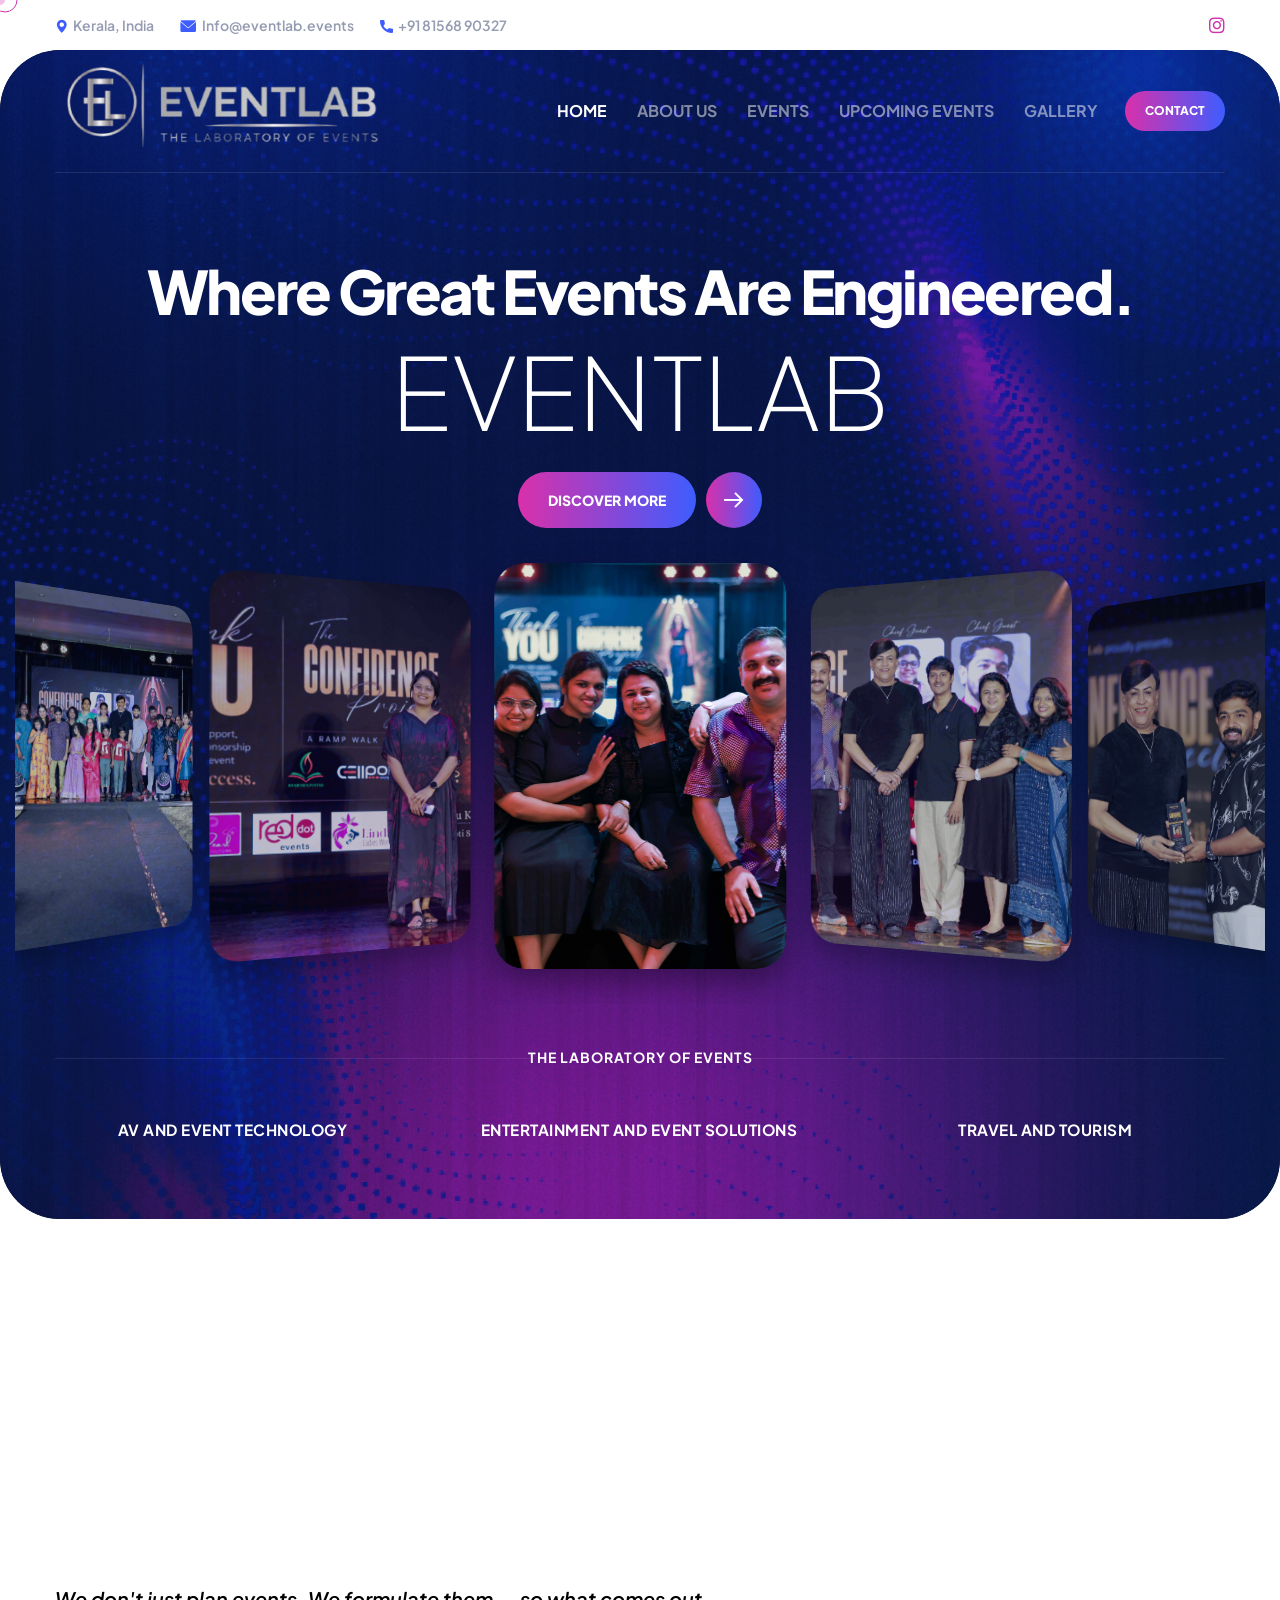
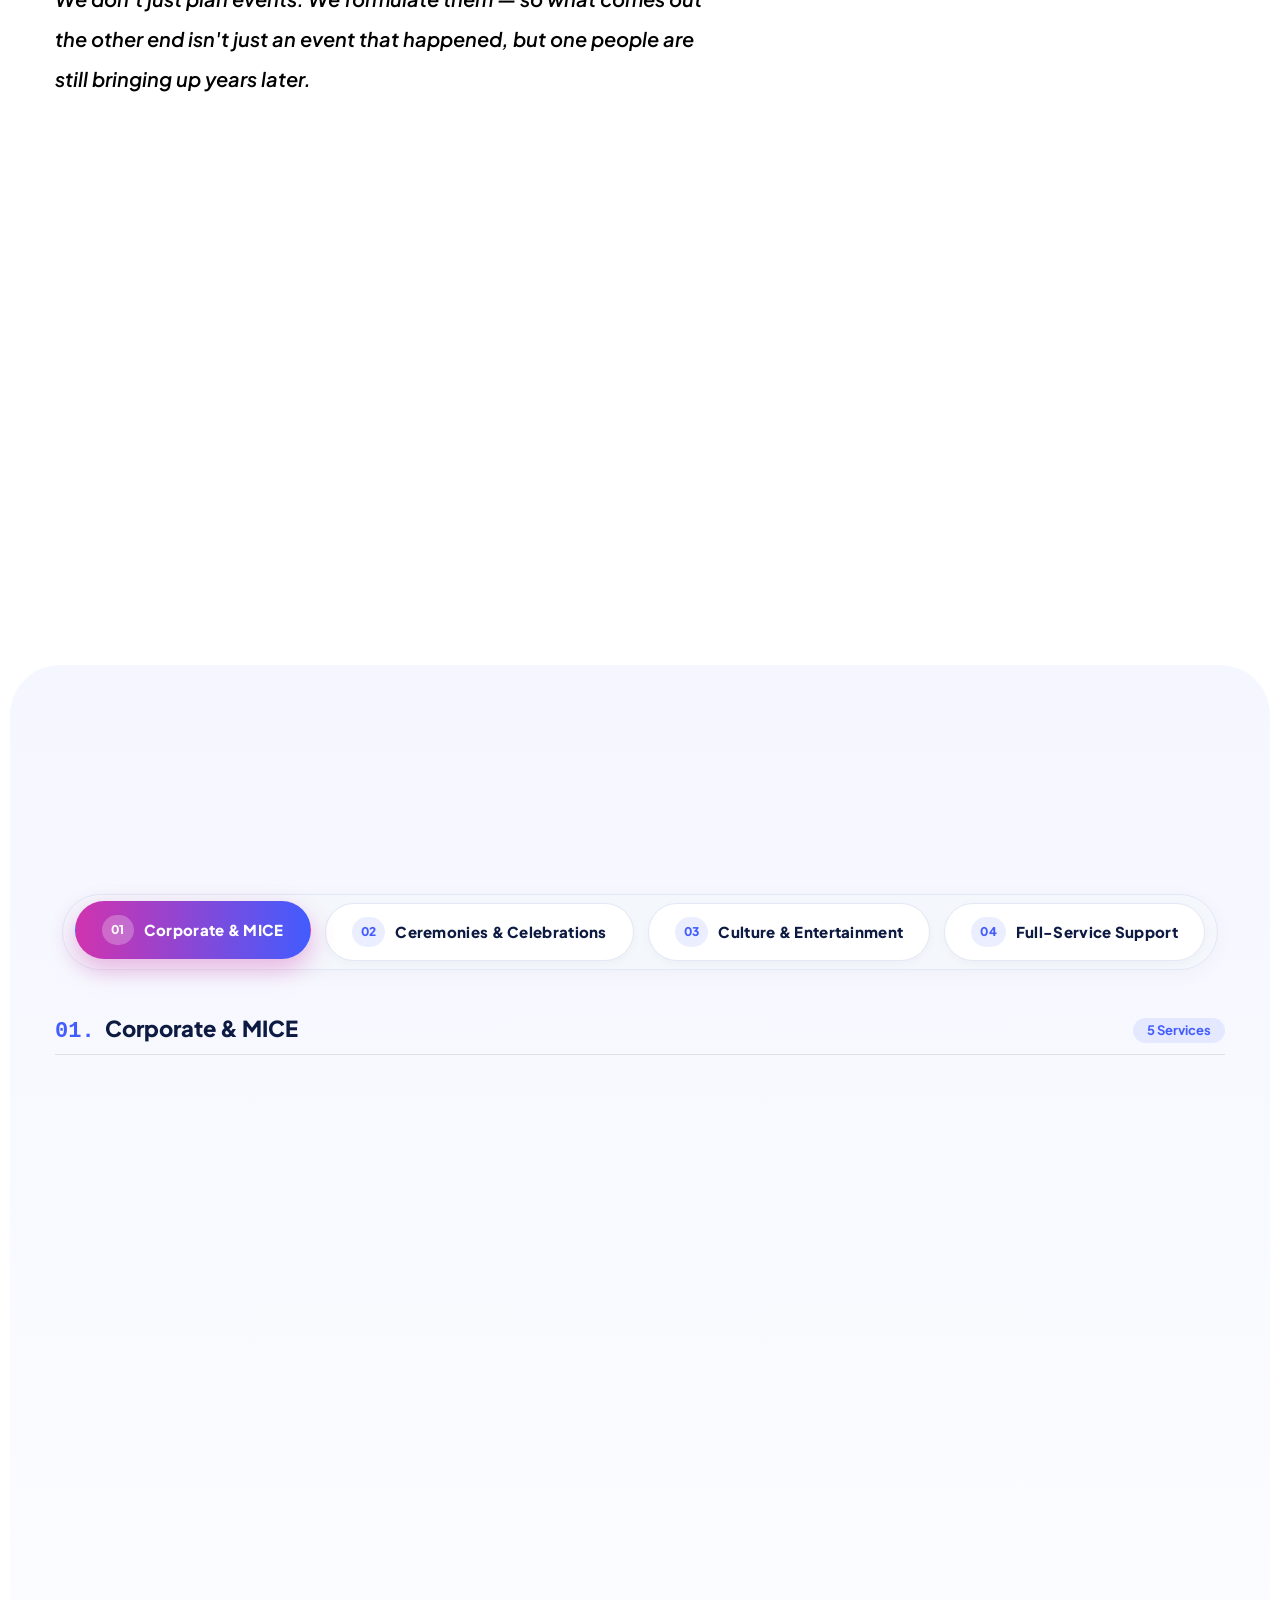
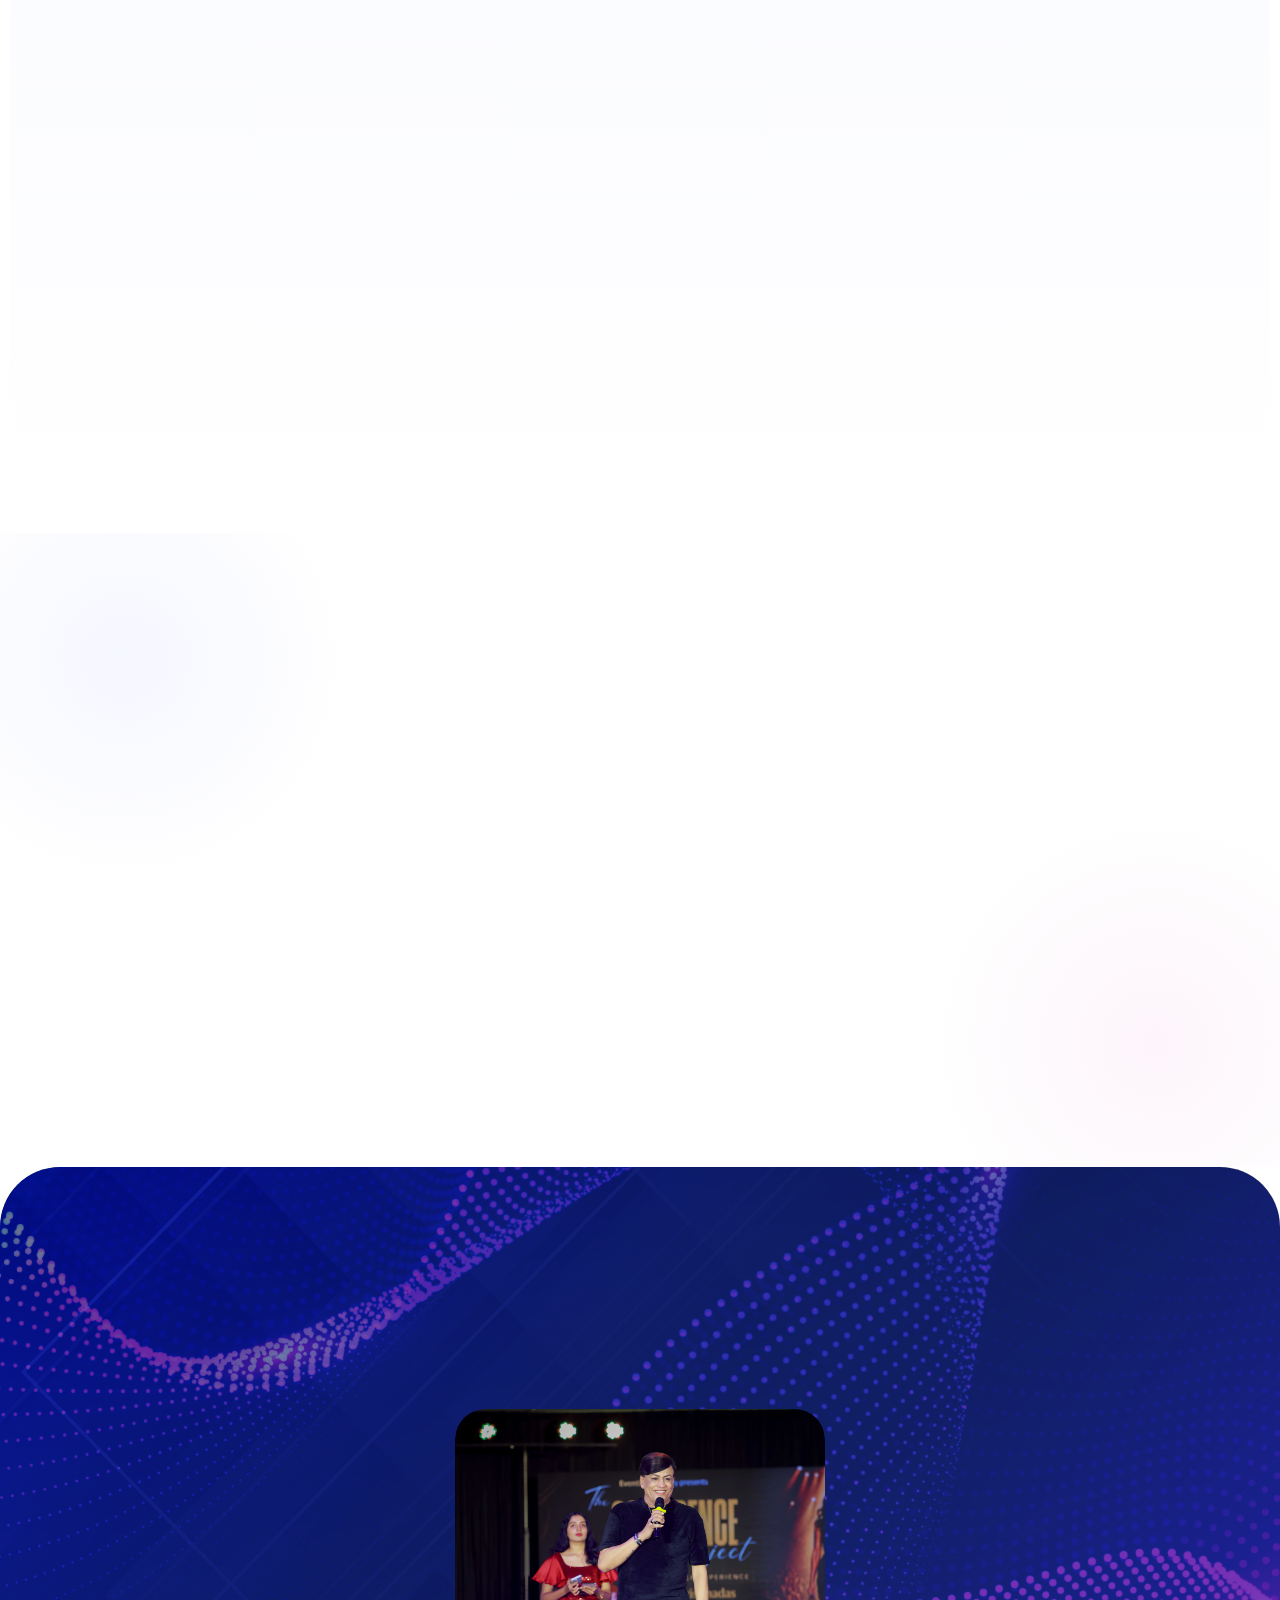
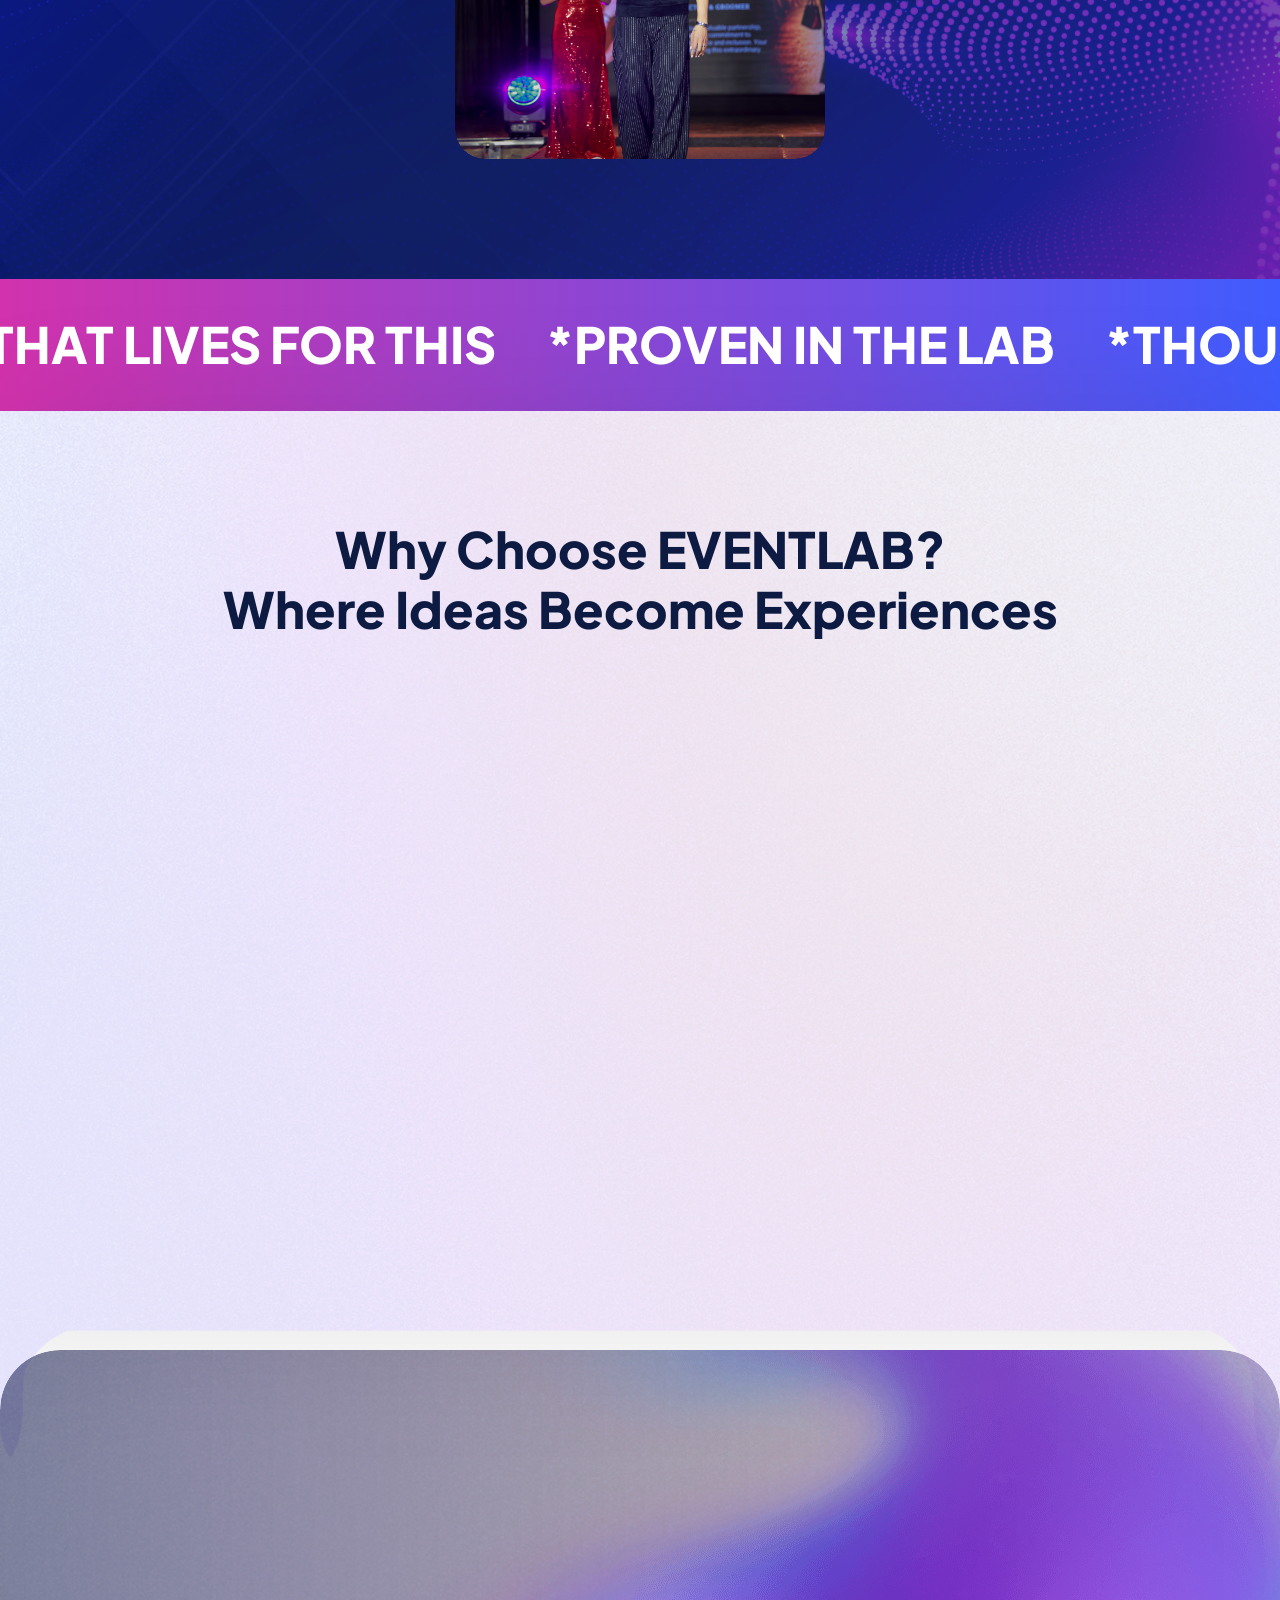
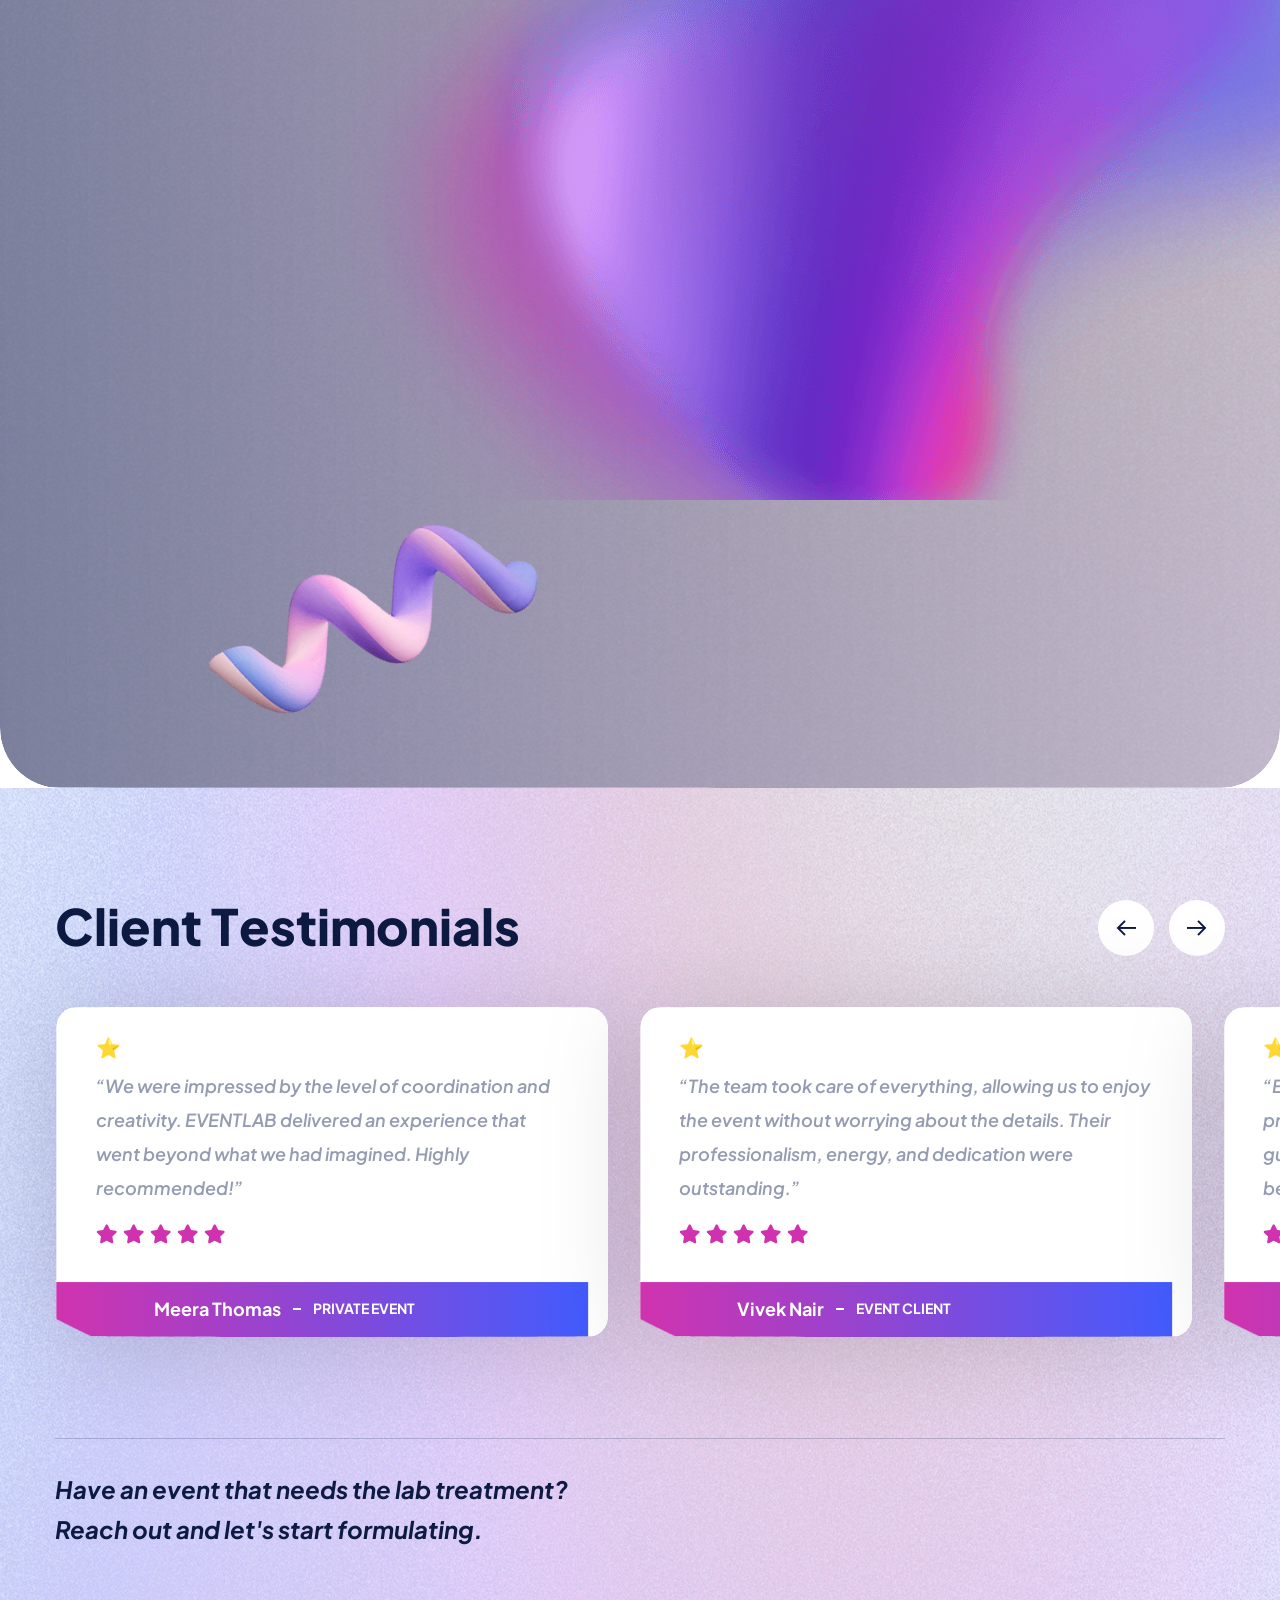
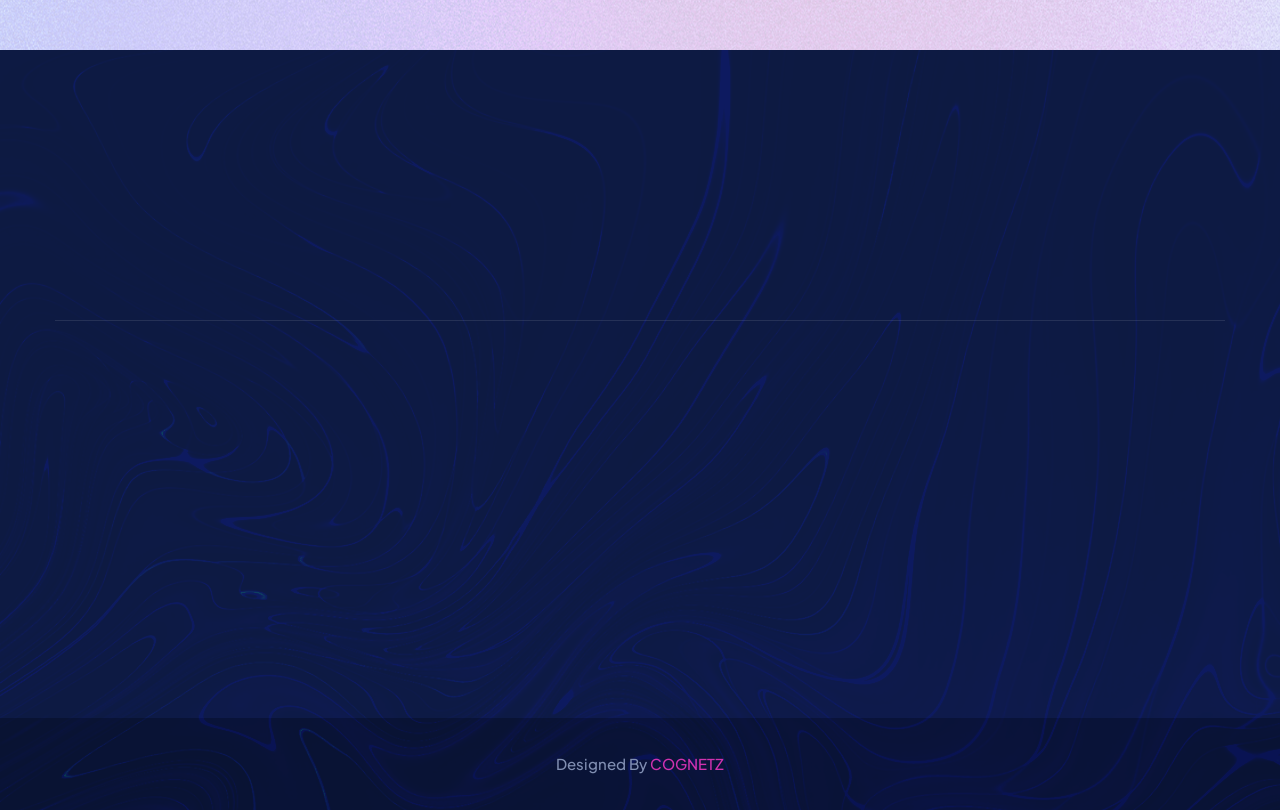
==== commit 304a4414: "fifth commit" ====
--- a/index.html
+++ b/index.html
@@ -374,70 +374,70 @@
                         <div class="swiper-slide">
                             <div class="hero-two__carousel__image">
                                 <a href="events.html" aria-label="View Events">
-                                    <img src="assets/images/event1.png" alt="hero slide">
+                                    <img src="assets/images/IMG_1180-compresso.jpg" alt="hero slide">
                                 </a>
                             </div>
                         </div><!-- /.swiper-slide -->
                         <div class="swiper-slide">
                             <div class="hero-two__carousel__image">
                                 <a href="events.html" aria-label="View Events">
-                                    <img src="assets/images/event2.jpg" alt="hero slide">
+                                    <img src="assets/images/IMG_1144-compresso.jpg" alt="hero slide">
                                 </a>
                             </div>
                         </div><!-- /.swiper-slide -->
                         <div class="swiper-slide">
                             <div class="hero-two__carousel__image">
                                 <a href="events.html" aria-label="View Events">
-                                    <img src="assets/images/event3.jpg" alt="hero slide">
+                                    <img src="assets/images/IMG_1065-compresso.jpg" alt="hero slide">
                                 </a>
                             </div>
                         </div><!-- /.swiper-slide -->
                         <div class="swiper-slide">
                             <div class="hero-two__carousel__image">
                                 <a href="events.html" aria-label="View Events">
-                                    <img src="assets/images/event4.webp" alt="hero slide">
+                                    <img src="assets/images/IMG_0307-compresso.jpg" alt="hero slide">
                                 </a>
                             </div>
                         </div><!-- /.swiper-slide -->
                         <div class="swiper-slide">
                             <div class="hero-two__carousel__image">
                                 <a href="events.html" aria-label="View Events">
-                                    <img src="assets/images/event5.jpg" alt="hero slide">
+                                    <img src="assets/images/IMG_0736 (1)-compresso.jpg" alt="hero slide">
                                 </a>
                             </div>
                         </div><!-- /.swiper-slide -->
                         <div class="swiper-slide">
                             <div class="hero-two__carousel__image">
                                 <a href="events.html" aria-label="View Events">
-                                    <img src="assets/images/event6.webp" alt="hero slide">
+                                    <img src="assets/images/IMG_0780-compresso.jpg" alt="hero slide">
                                 </a>
                             </div>
                         </div><!-- /.swiper-slide -->
                         <div class="swiper-slide">
                             <div class="hero-two__carousel__image">
                                 <a href="events.html" aria-label="View Events">
-                                    <img src="assets/images/event7.webp" alt="hero slide">
+                                    <img src="assets/images/IMG_0041-compresso.jpg" alt="hero slide">
                                 </a>
                             </div>
                         </div><!-- /.swiper-slide -->
                         <div class="swiper-slide">
                             <div class="hero-two__carousel__image">
                                 <a href="events.html" aria-label="View Events">
-                                    <img src="assets/images/event12.jpg" alt="hero slide">
+                                    <img src="assets/images/IMG_1042-compresso.jpg" alt="hero slide">
                                 </a>
                             </div>
                         </div><!-- /.swiper-slide -->
                         <div class="swiper-slide">
                             <div class="hero-two__carousel__image">
                                 <a href="events.html" aria-label="View Events">
-                                    <img src="assets/images/event9.webp" alt="hero slide">
+                                    <img src="assets/images/IMG_0157-compresso.jpg" alt="hero slide">
                                 </a>
                             </div>
                         </div><!-- /.swiper-slide -->
                         <div class="swiper-slide">
                             <div class="hero-two__carousel__image">
                                 <a href="events.html" aria-label="View Events">
-                                    <img src="assets/images/event11.jpg" alt="hero slide">
+                                    <img src="assets/images/IMG_0953-compresso.jpg" alt="hero slide">
                                 </a>
                             </div>
                         </div><!-- /.swiper-slide -->
@@ -1158,7 +1158,7 @@
                     <div class="col-md-6 col-lg-4">
                         <div class="project-card">
                             <div class="project-card__image">
-                                <img src="assets/images/events5.jpg" alt="The Confidence Project" style="width: 100%; height: 350px; object-fit: cover;">
+                                <img src="assets/images/IMG_0071-compresso.jpg" alt="The Confidence Project" style="width: 100%; height: 350px; object-fit: cover;">
                             </div><!-- /.project-card__image -->
                             <div class="project-card__content">
                                 <div class="project-card__inner">
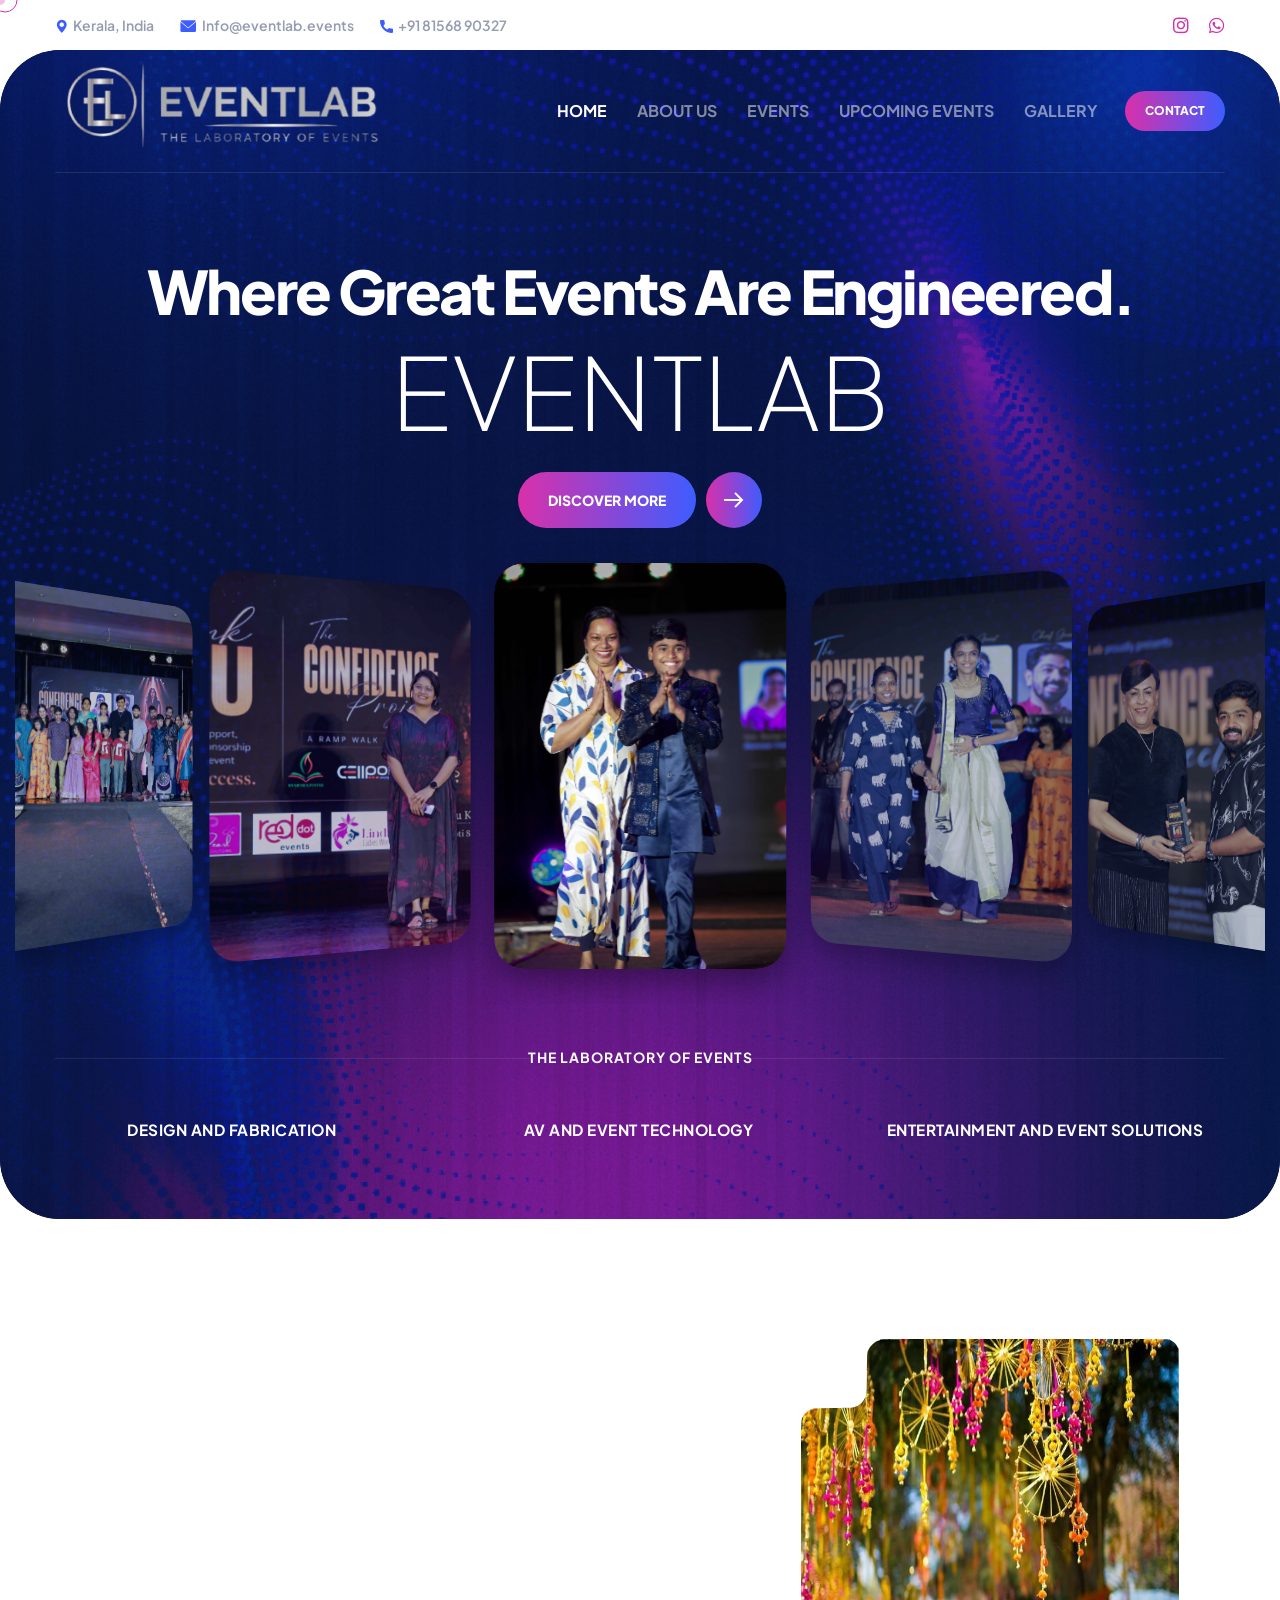
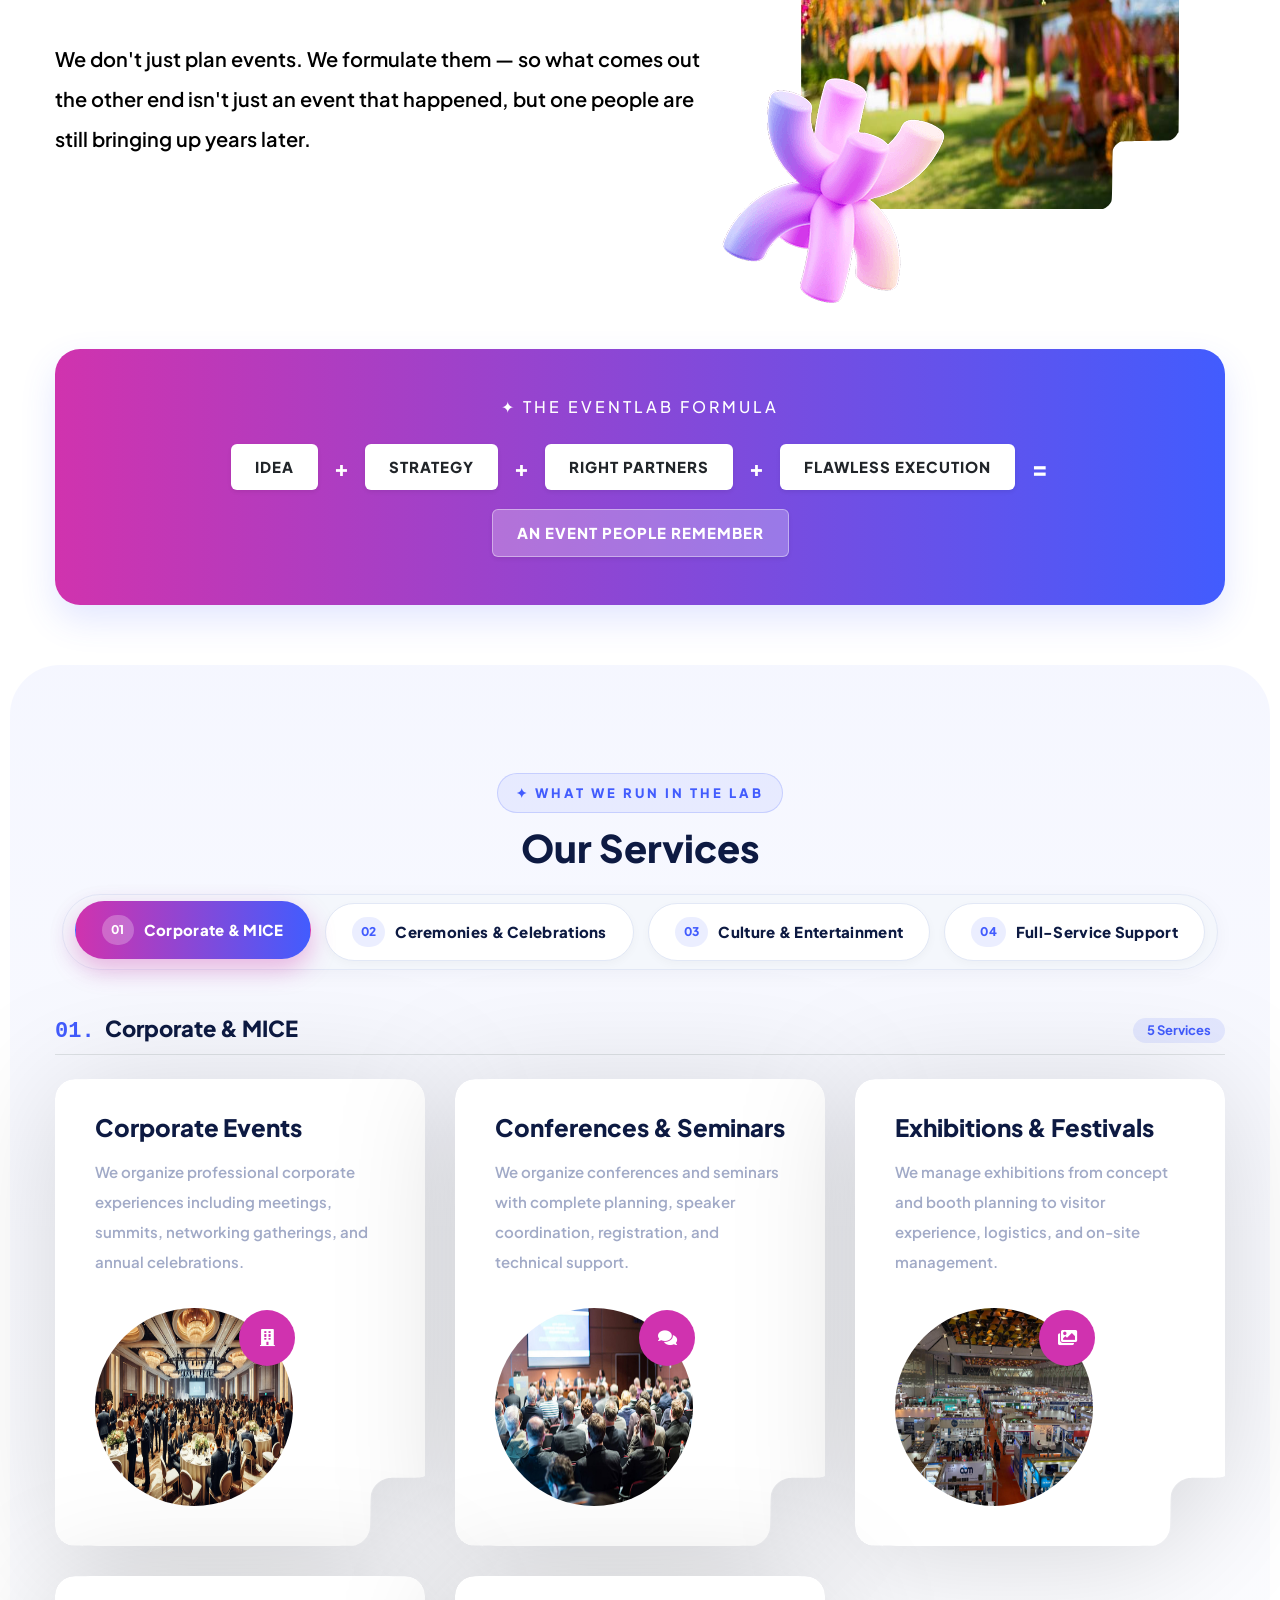
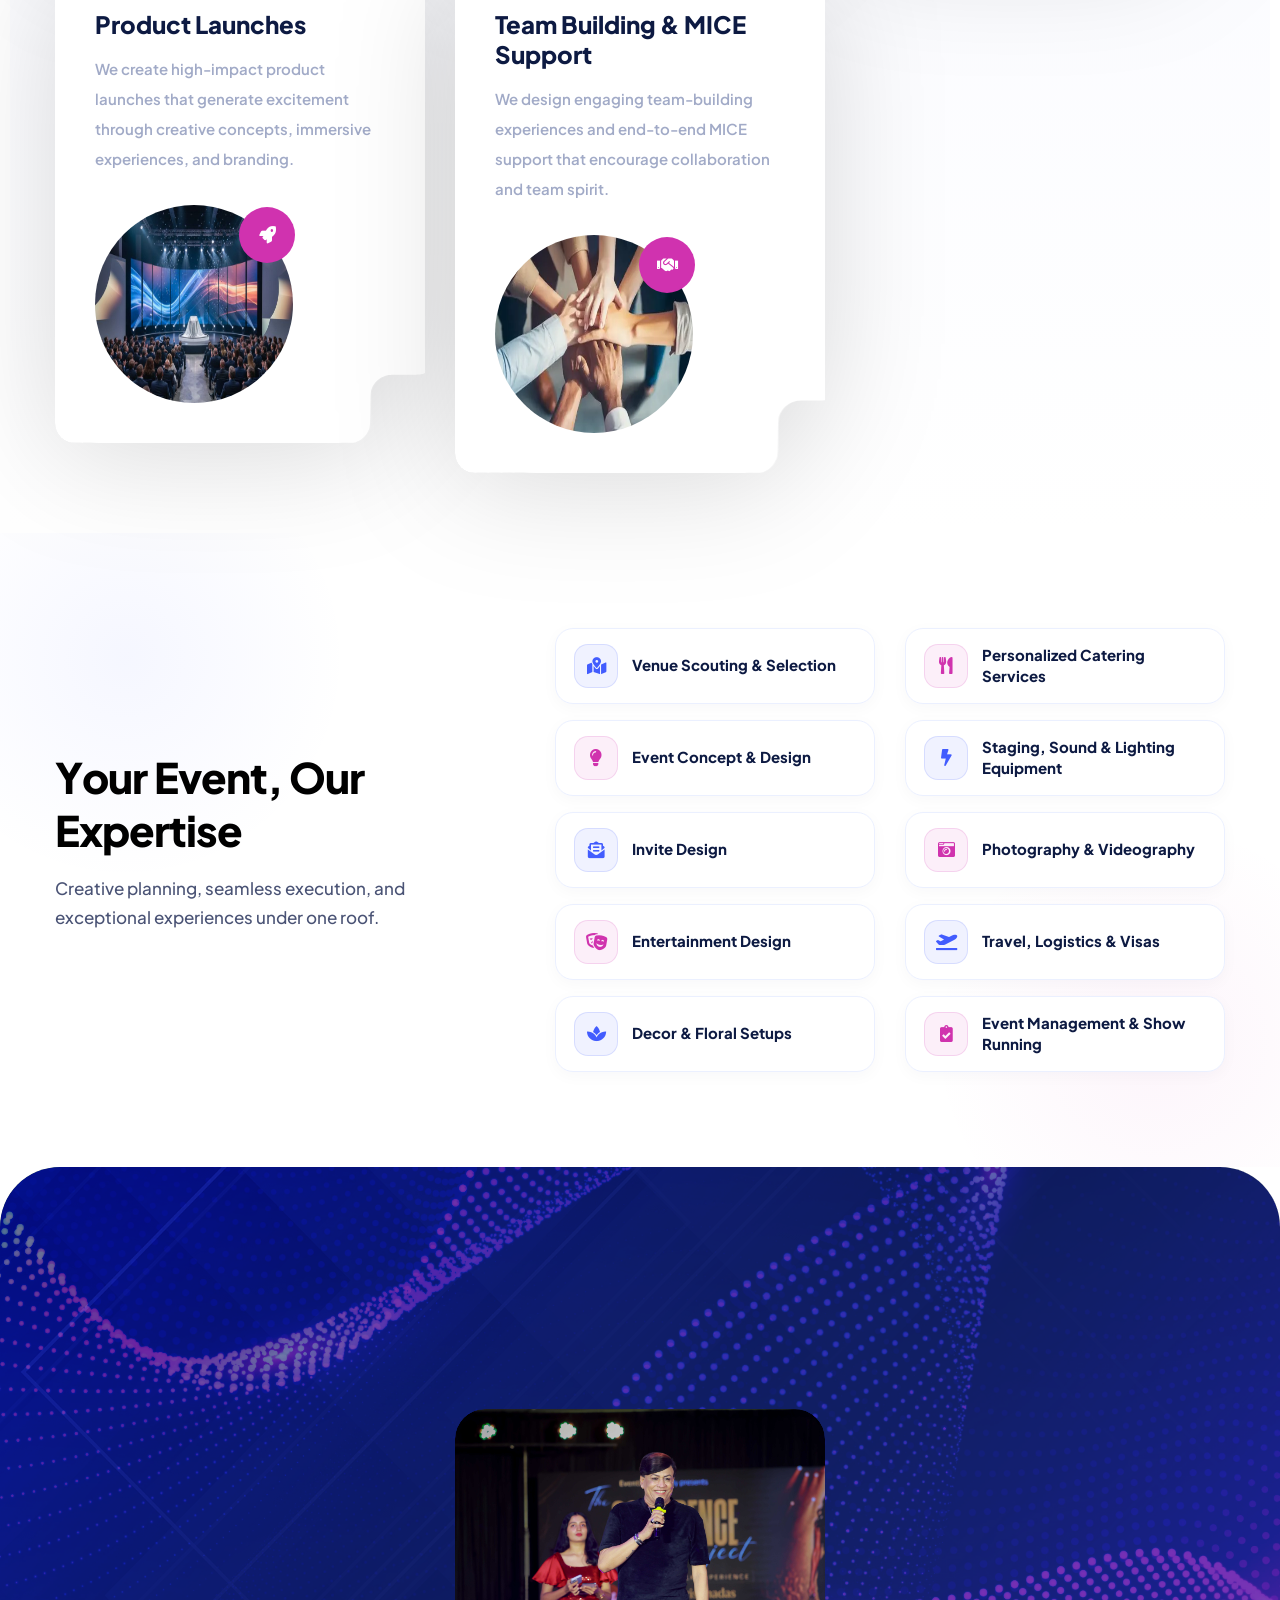
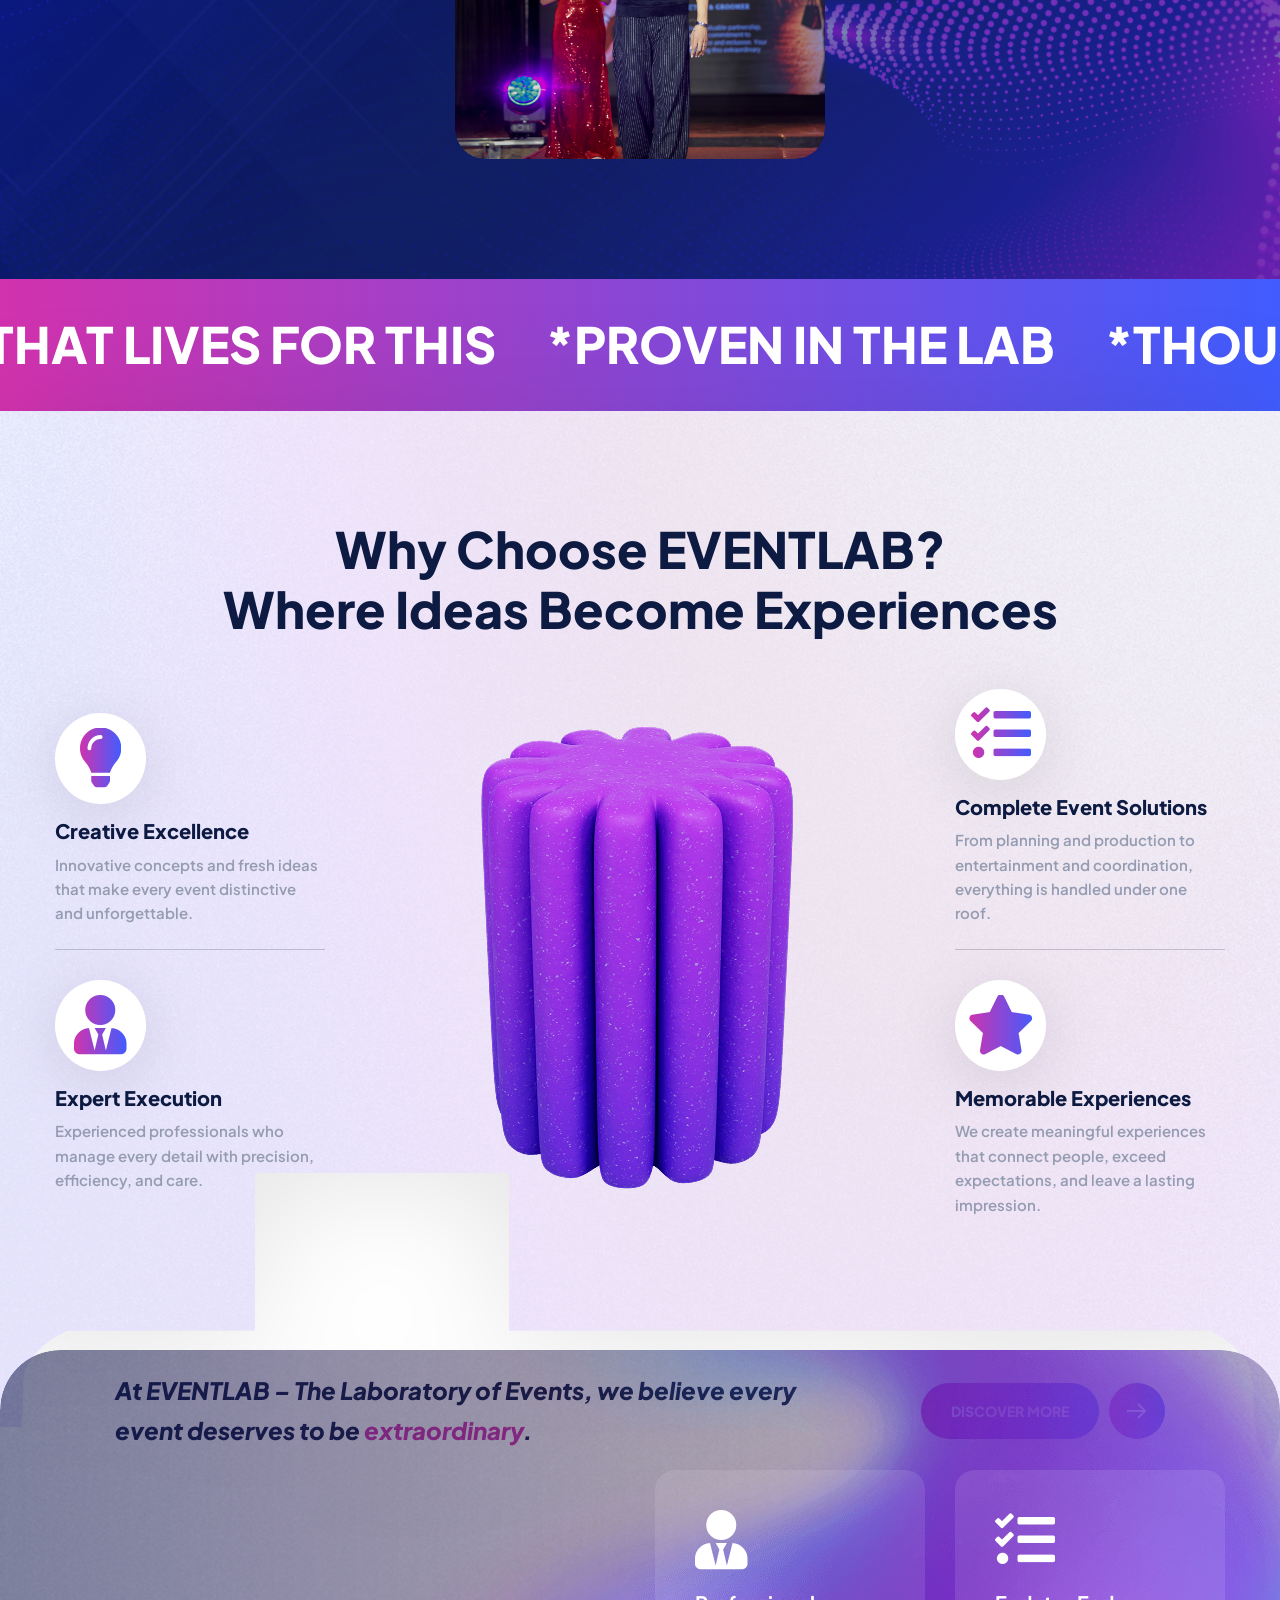
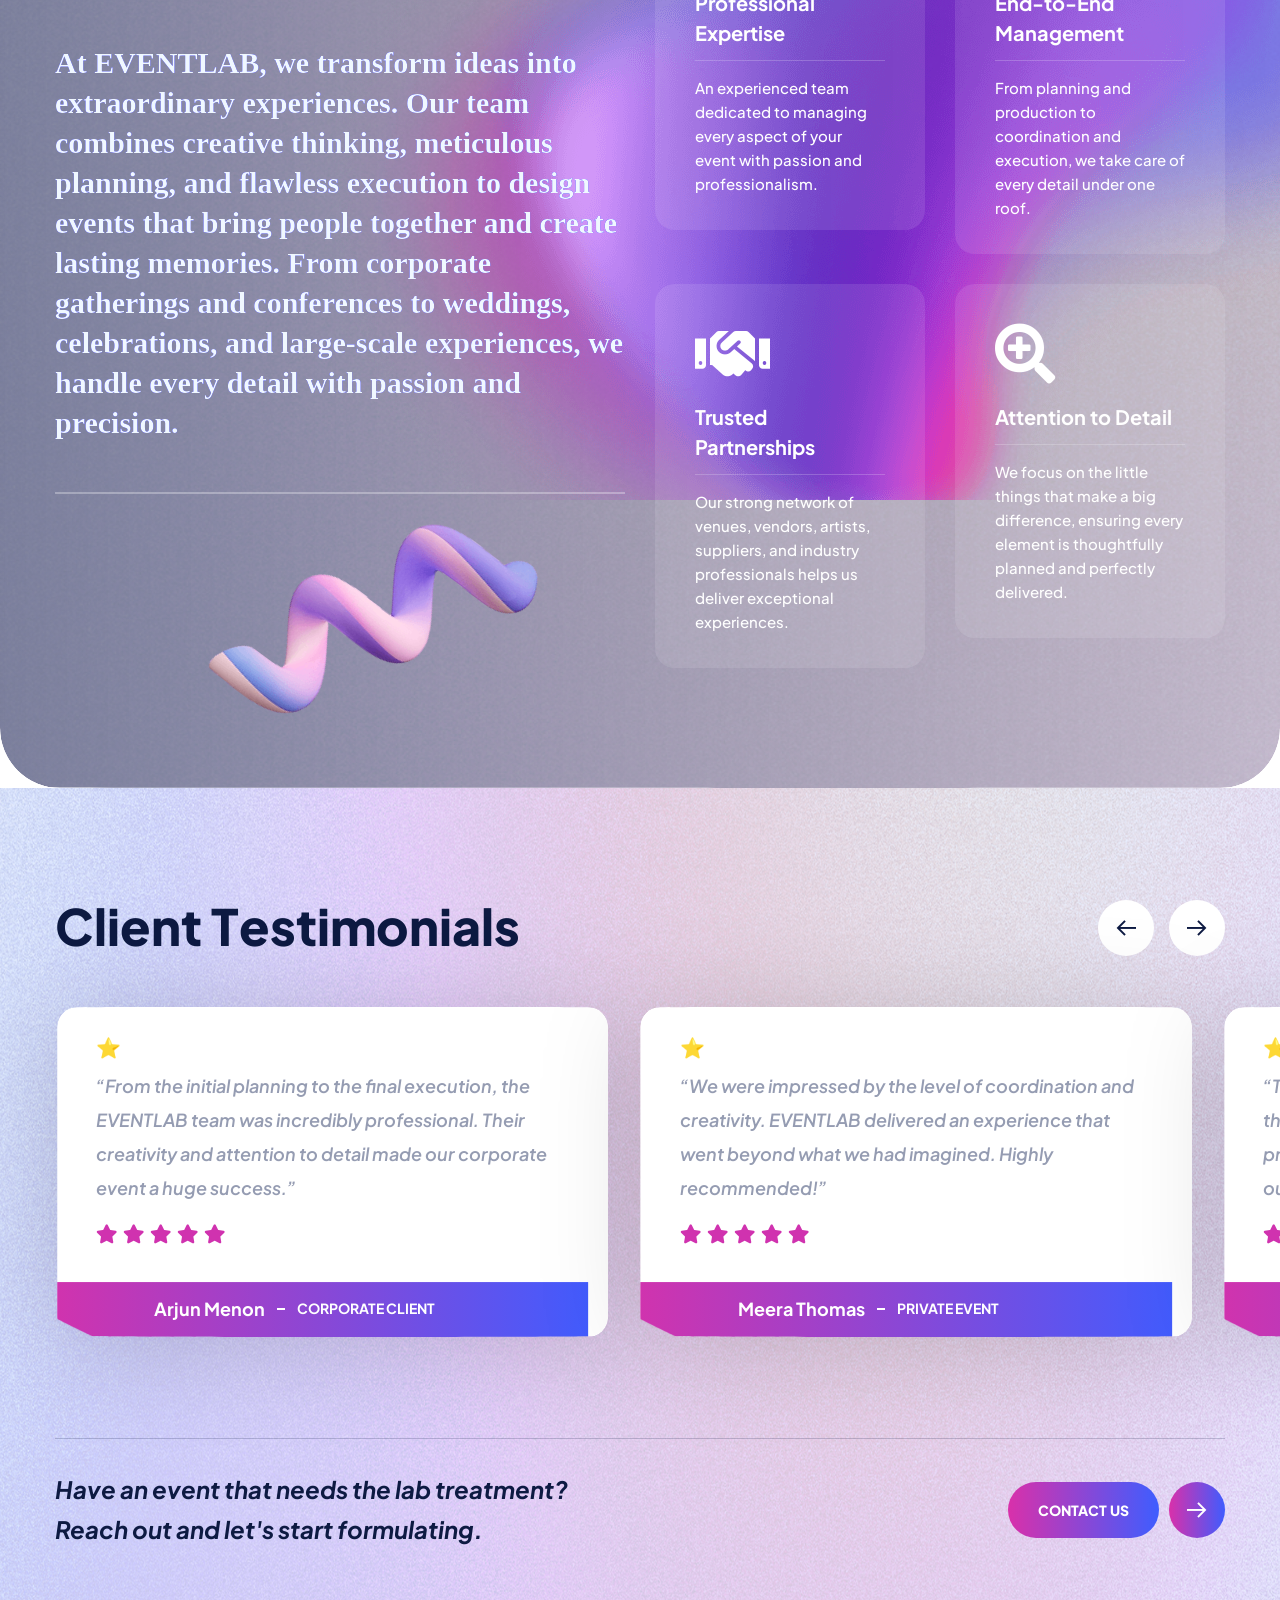
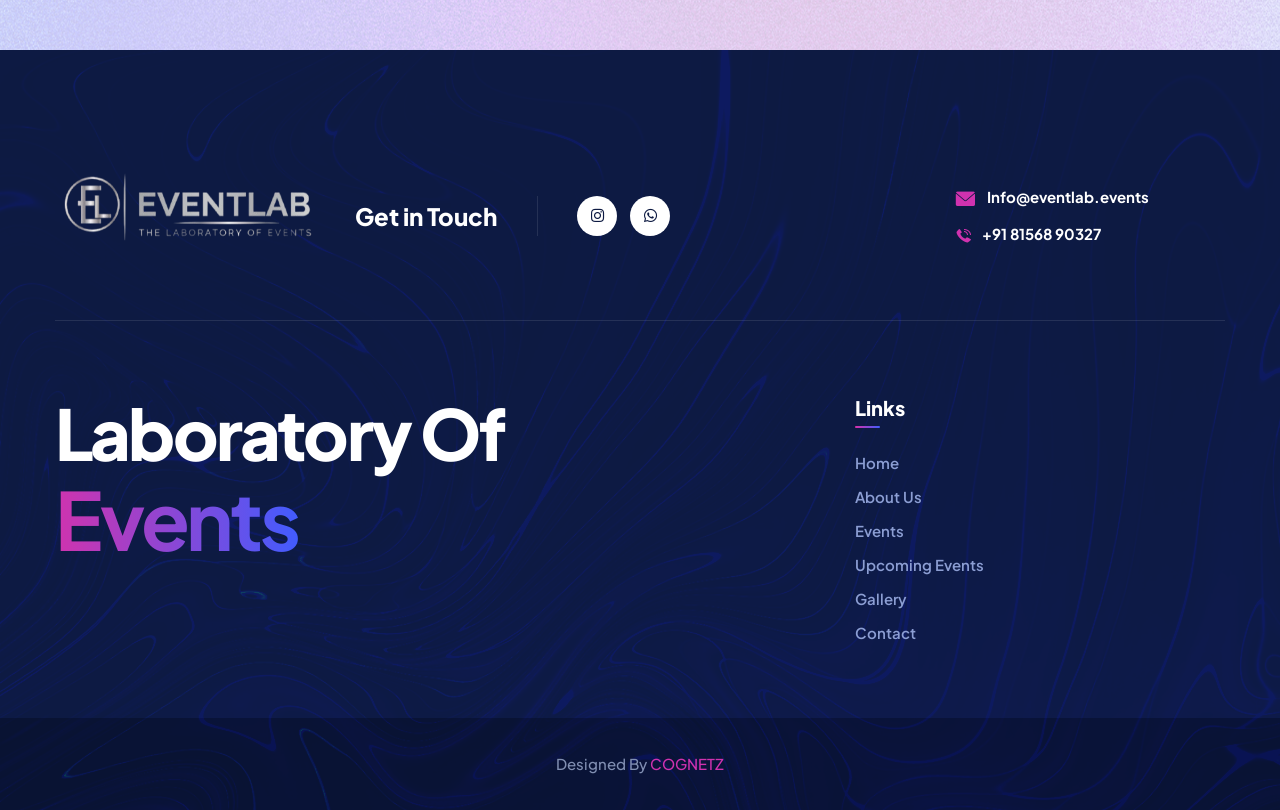
==== commit 85147098: "sixth commit" ====
--- a/index.html
+++ b/index.html
@@ -229,6 +229,10 @@
                         <a href="https://www.instagram.com/eventlab.kerala/" target="_blank">
                             <i class="fab fa-instagram" aria-hidden="true" style="font-size: 18px;"></i>
                             <span class="sr-only">Instagram</span>
+                        </a>
+                        <a href="https://wa.me/918156890327" target="_blank">
+                            <i class="fab fa-whatsapp" aria-hidden="true" style="font-size: 18px;"></i>
+                            <span class="sr-only">WhatsApp</span>
                         </a>
                     </div><!-- /.topbar__social -->
                 </div><!-- /.topbar__inner -->
@@ -381,14 +385,14 @@
                         <div class="swiper-slide">
                             <div class="hero-two__carousel__image">
                                 <a href="events.html" aria-label="View Events">
-                                    <img src="assets/images/IMG_1144-compresso.jpg" alt="hero slide">
+                                    <img src="assets/images/IMG_0471-compresso.jpg" alt="hero slide">
                                 </a>
                             </div>
                         </div><!-- /.swiper-slide -->
                         <div class="swiper-slide">
                             <div class="hero-two__carousel__image">
                                 <a href="events.html" aria-label="View Events">
-                                    <img src="assets/images/IMG_1065-compresso.jpg" alt="hero slide">
+                                    <img src="assets/images/IMG_0613-compresso.jpg" alt="hero slide">
                                 </a>
                             </div>
                         </div><!-- /.swiper-slide -->
@@ -527,8 +531,8 @@
                 <div class="row gutter-y-50">
                     <div class="col-xxl-8 col-xl-7">
                         <div class="about-two__content">
-                            <h2 class="sec-title bw-split-in-left"><span>EVENTLAB – The Laboratory of Events.</span> <span style="font-family: cursive; color: #000; font-size:30px;">We turn your vision into remarkable events through innovative concepts, thoughtful design, and seamless execution.</span></h2><!-- /.sec-title -->
-                            <p style="font-size: 20px; color: #000; font-style:italic;">We don't just plan events. We formulate them — so what comes out the other end isn't just an event that happened, but one people are still bringing up years later.</p>
+                            <h2 class="sec-title bw-split-in-left"><span>EVENTLAB – The Laboratory of Events.</span> <span style="color: #000; font-size:30px;">We turn your vision into remarkable events through innovative concepts, thoughtful design, and seamless execution.</span></h2><!-- /.sec-title -->
+                            <p style="font-size: 20px; color: #000;">We don't just plan events. We formulate them — so what comes out the other end isn't just an event that happened, but one people are still bringing up years later.</p>
                             <!-- <div class="about-two__item-grid">
                                 <div class="about-two__item wow fadeInUp" data-wow-duration="1500ms" data-wow-delay="00ms">
                                     <div class="about-two__item__top">
@@ -1547,6 +1551,12 @@
                                              <span class="sr-only">Instagram</span>
                                          </span>
                                      </a>
+                                     <a href="https://wa.me/918156890327" target="_blank">
+                                         <span class="social-links__icon">
+                                             <i class="fab fa-whatsapp" aria-hidden="true"></i>
+                                             <span class="sr-only">WhatsApp</span>
+                                         </span>
+                                     </a>
                                  </div><!-- /.social-links -->
                             </div><!-- /.footer-widget -->
                         </div><!-- /.col-xl-6 -->
@@ -1634,6 +1644,12 @@
                         <span class="sr-only">Instagram</span>
                     </span>
                 </a>
+                <a href="https://wa.me/918156890327" target="_blank">
+                    <span class="social-links__icon">
+                        <i class="fab fa-whatsapp" aria-hidden="true"></i>
+                        <span class="sr-only">WhatsApp</span>
+                    </span>
+                </a>
             </div><!-- /.social-links -->
         </div><!-- /.mobile-nav__content -->
     </div><!-- /.mobile-nav__wrapper -->
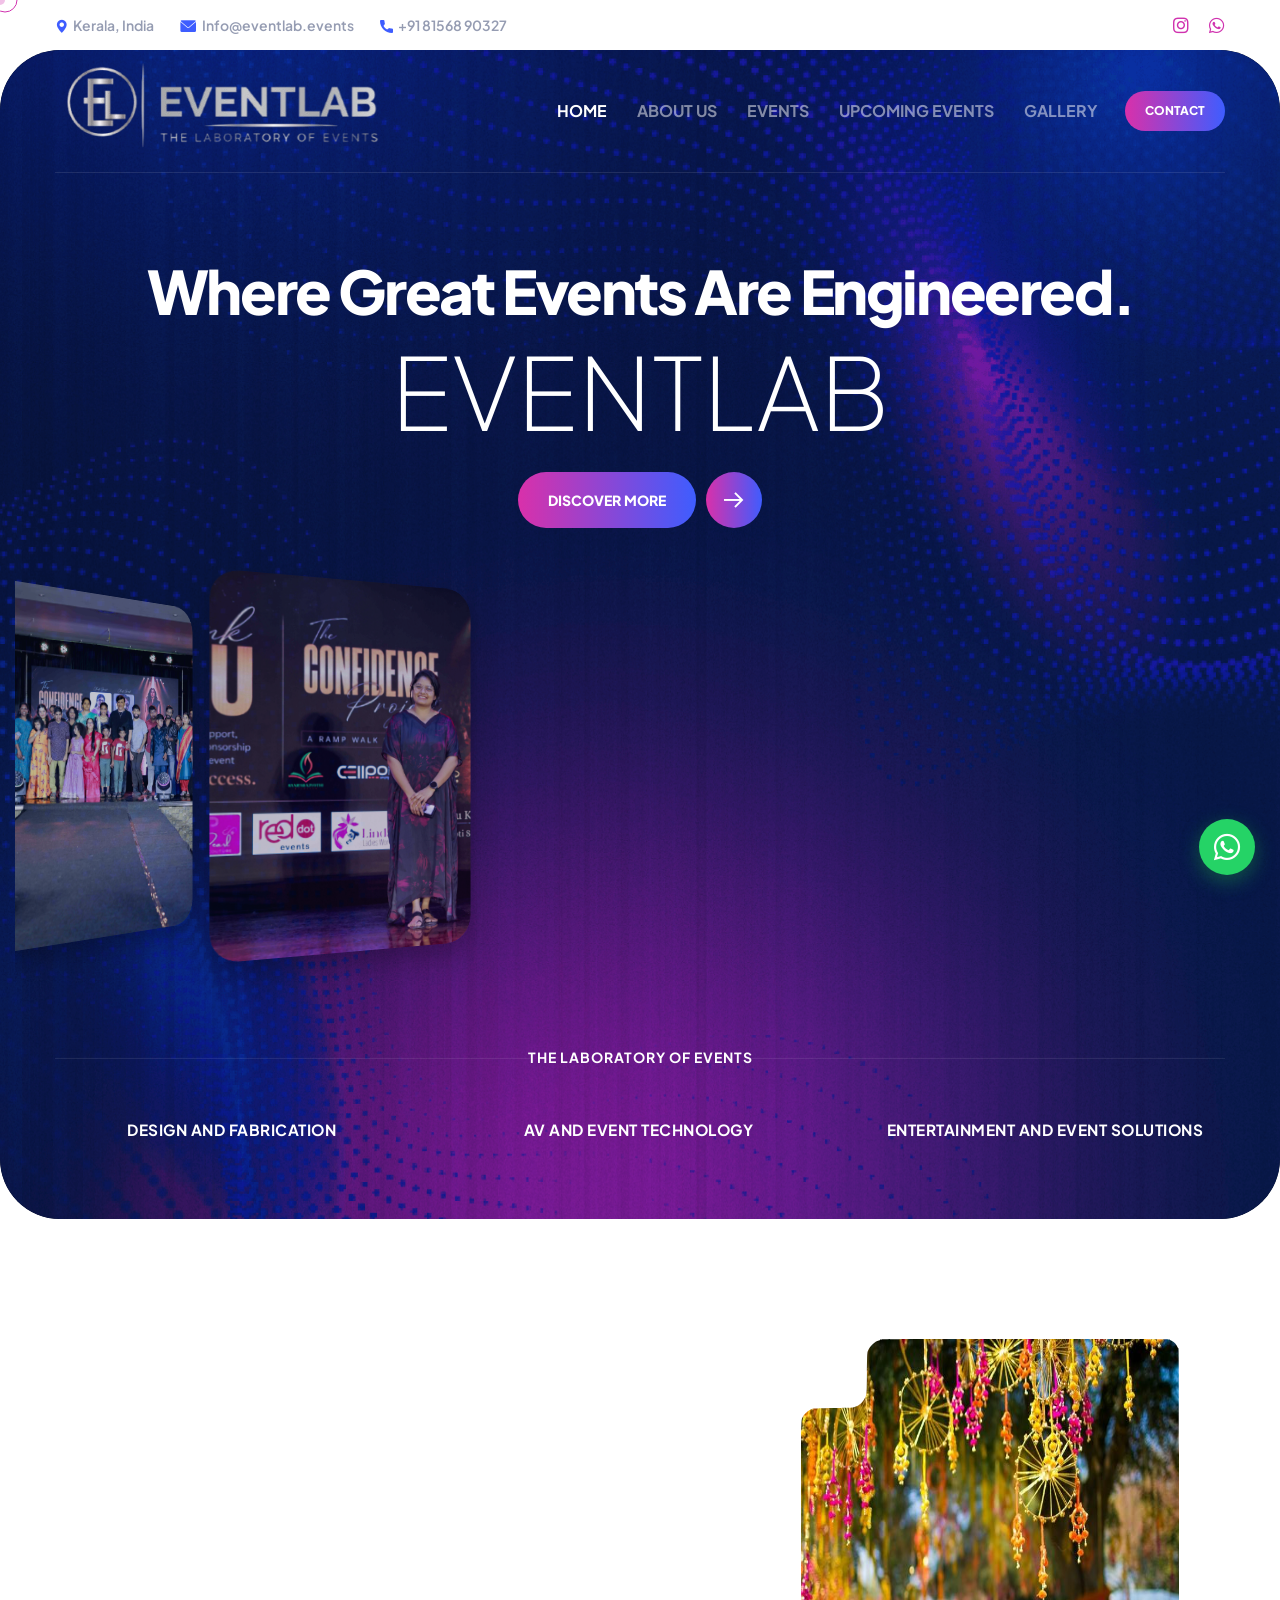
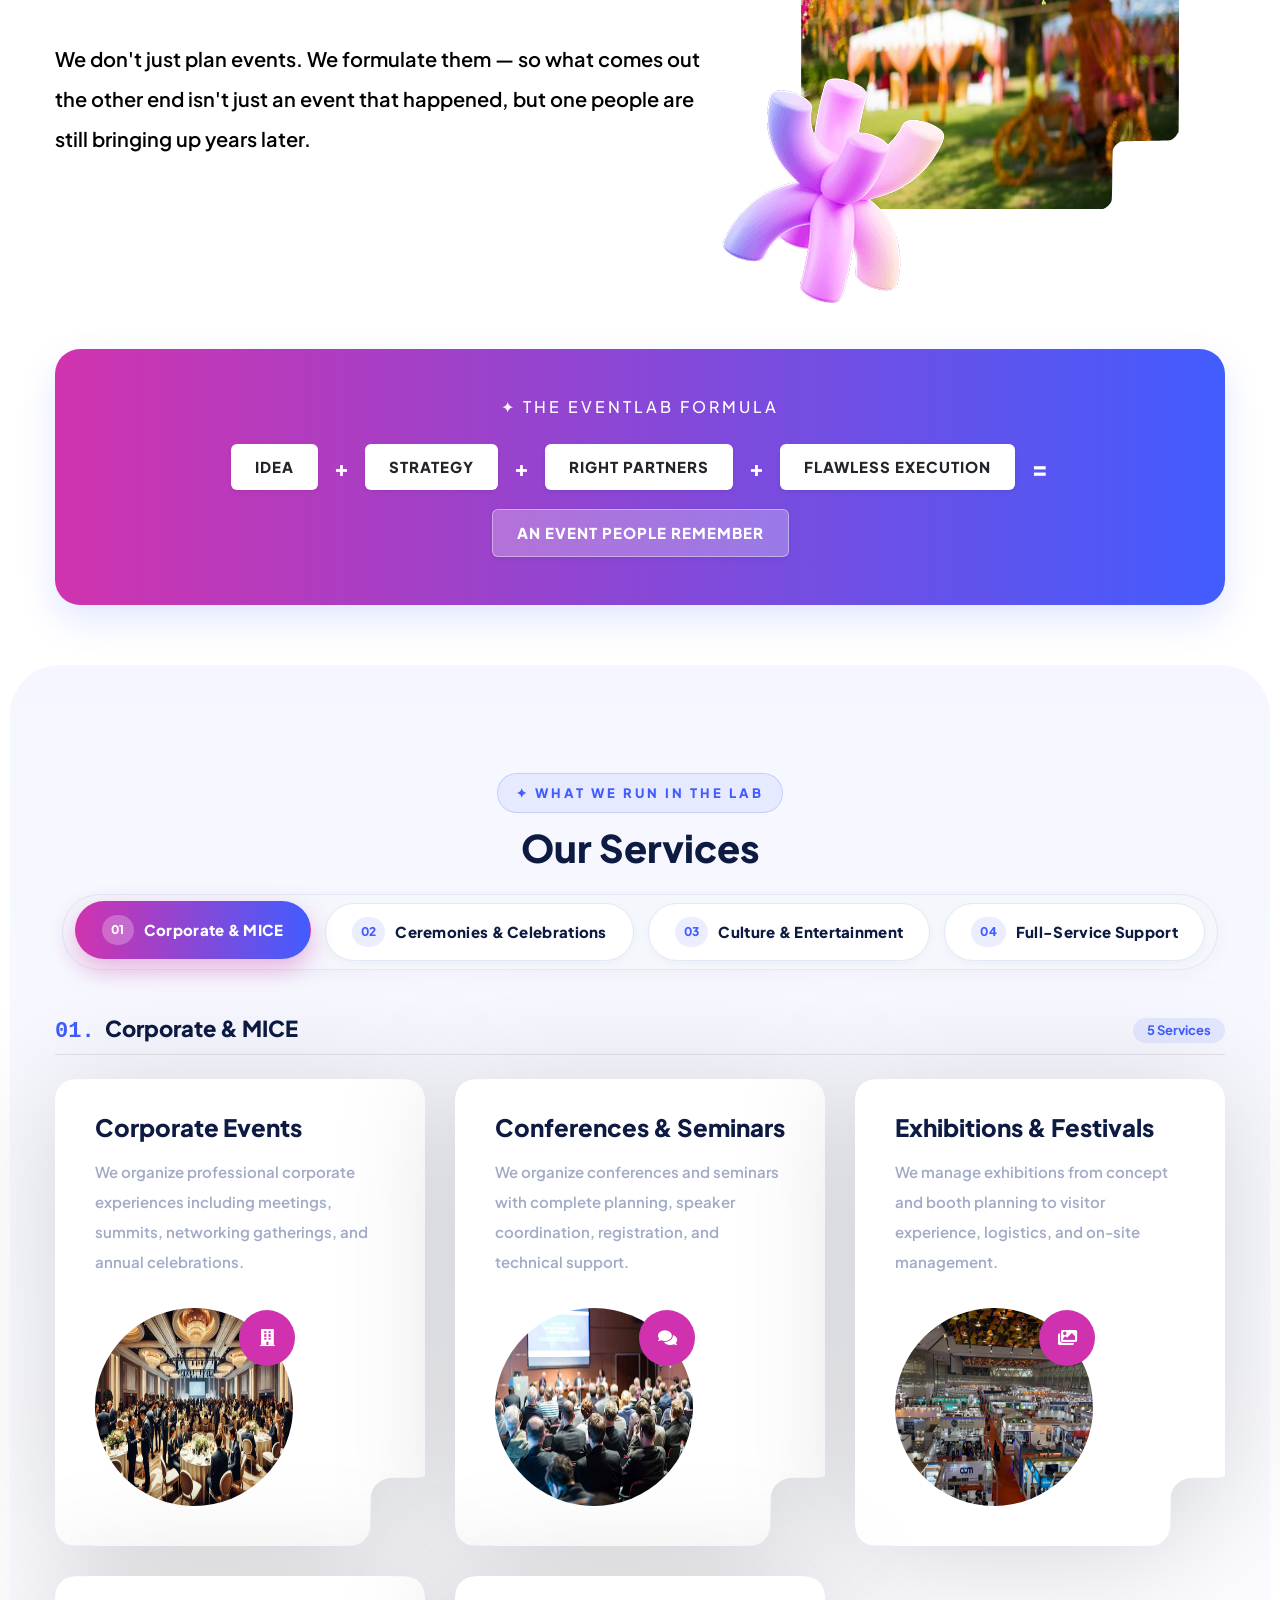
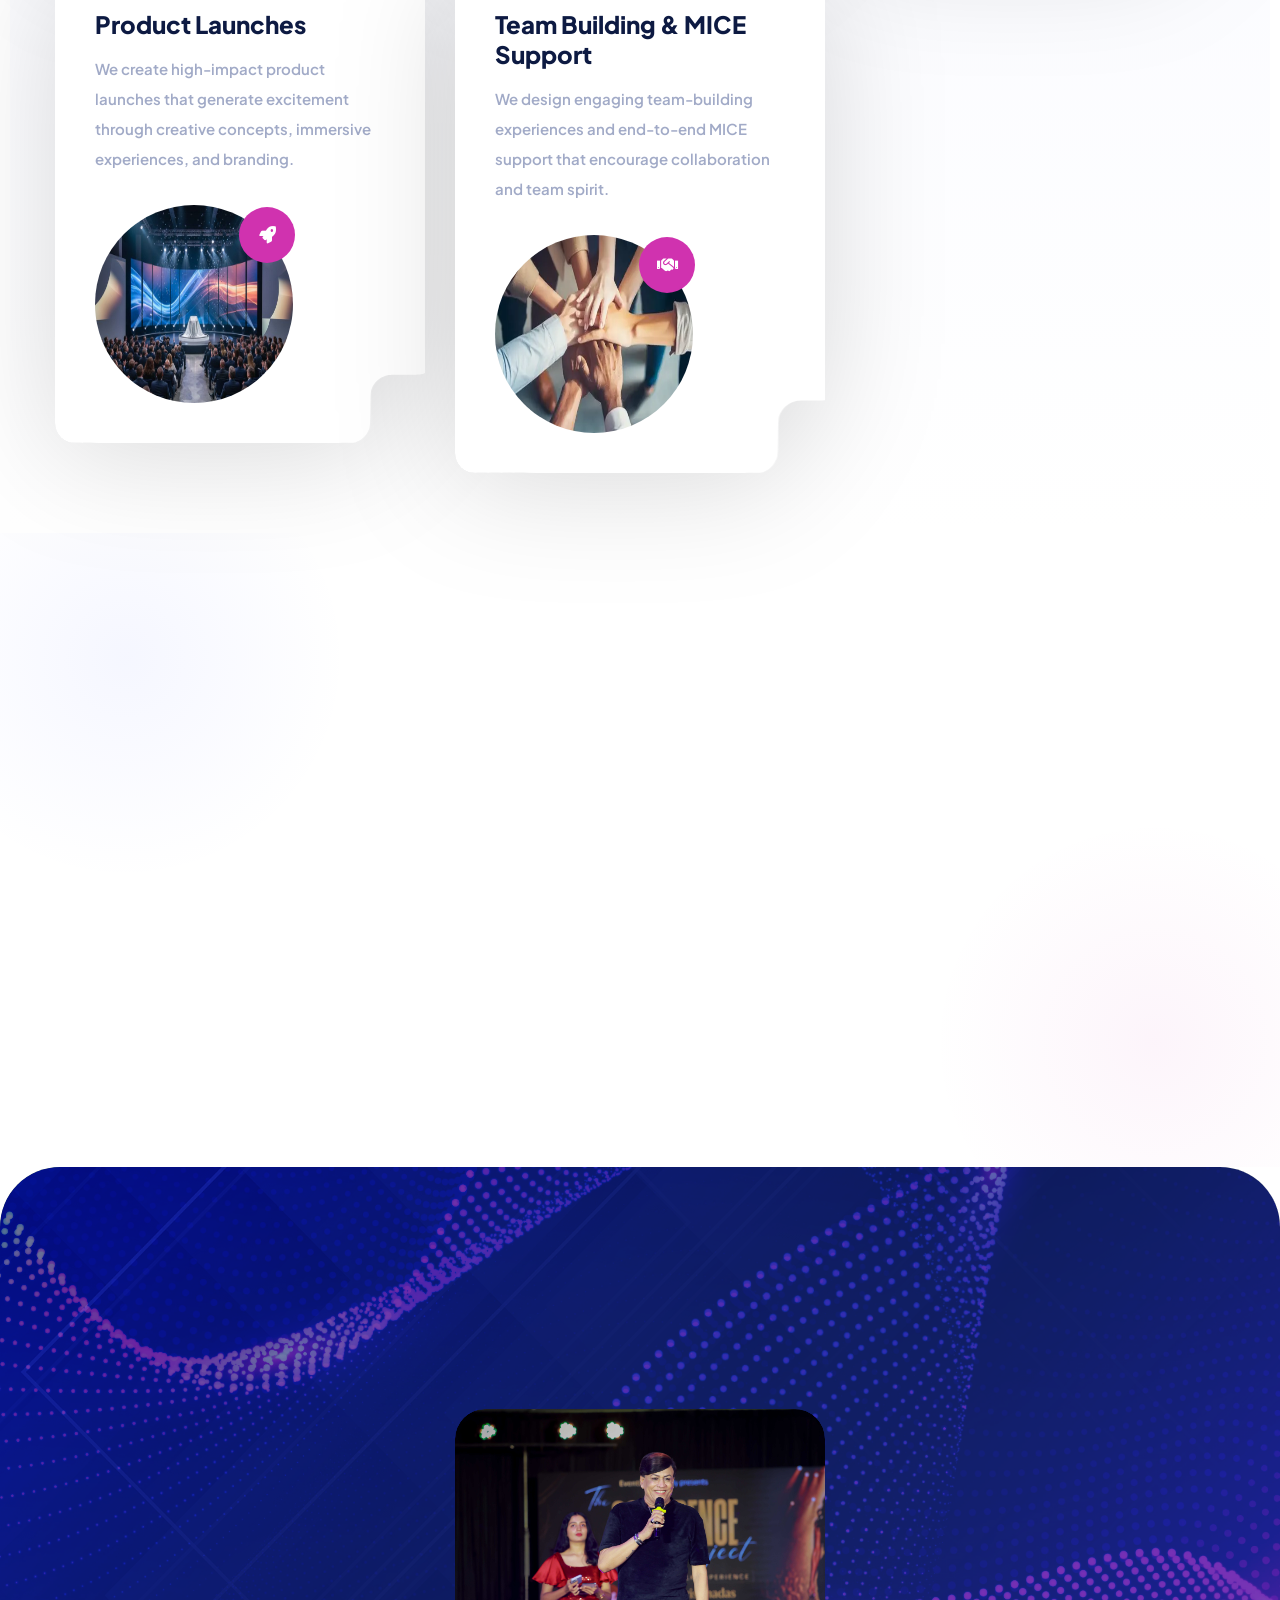
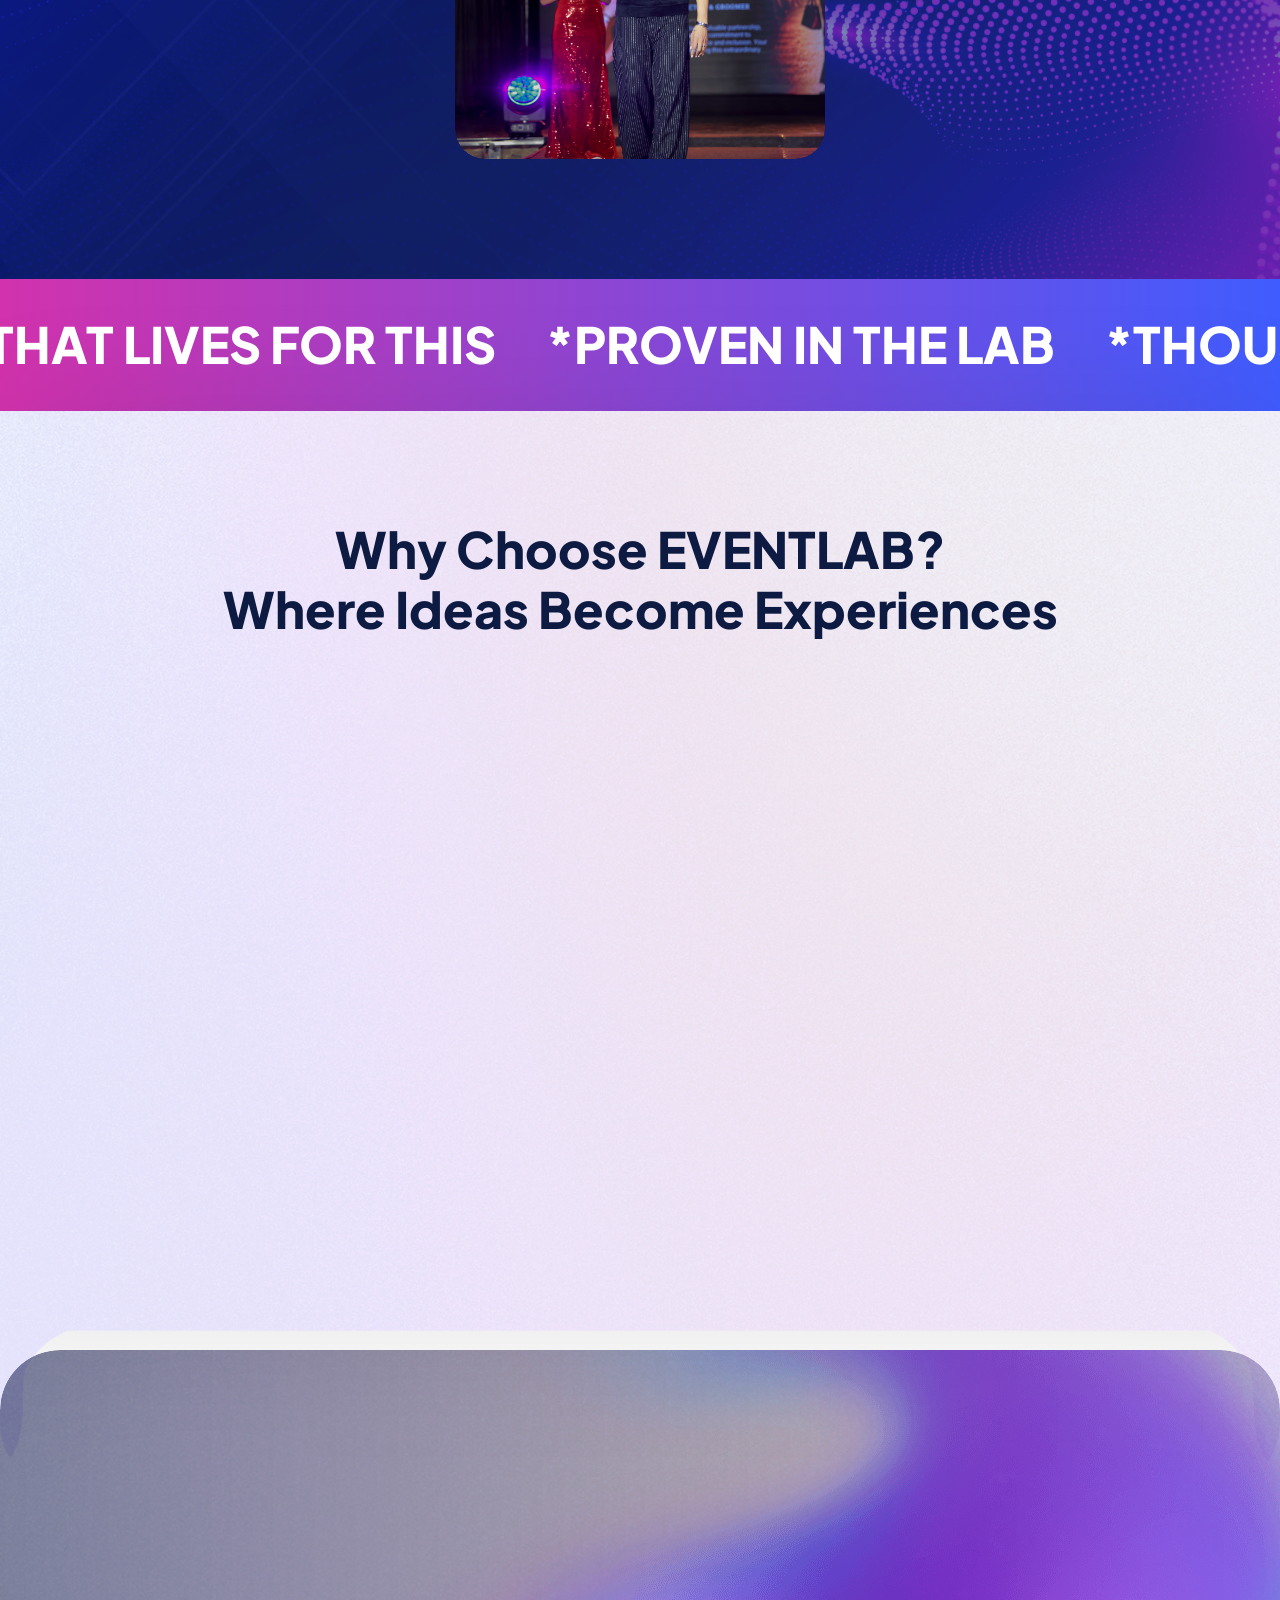
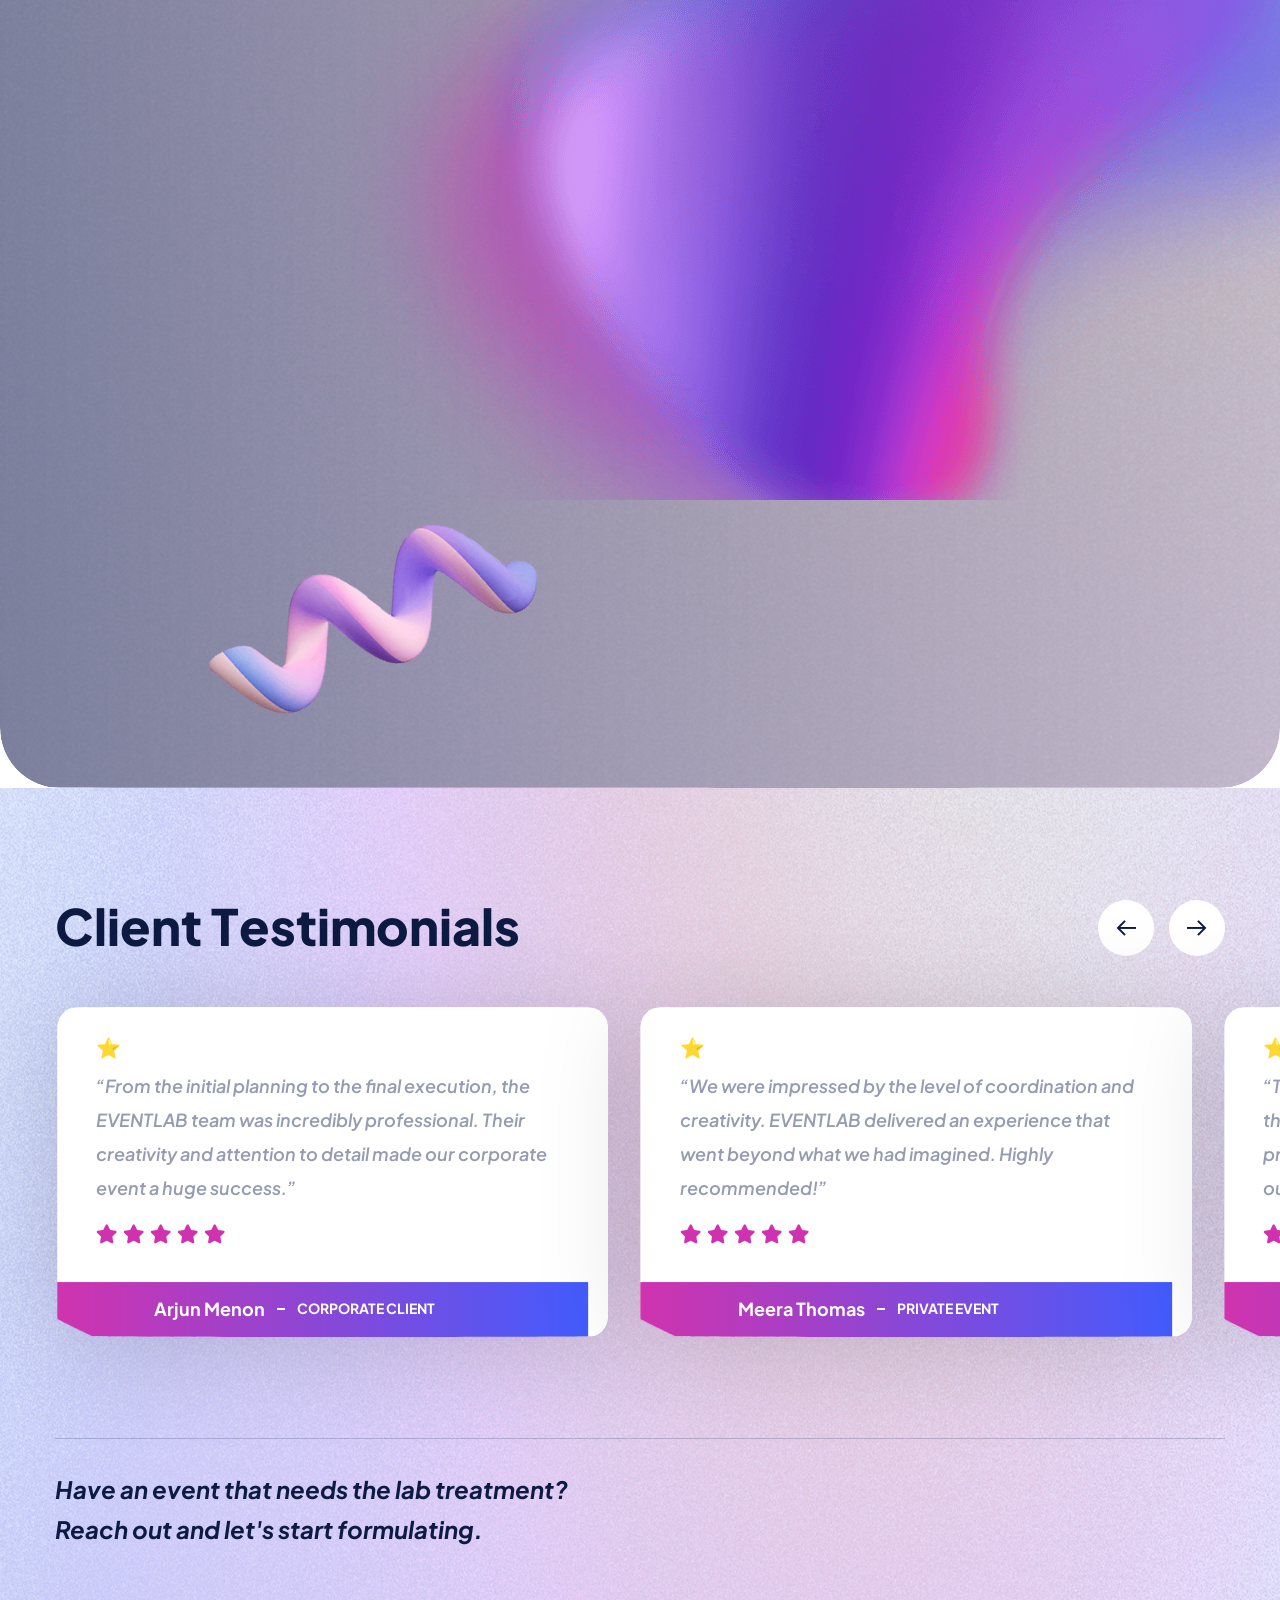
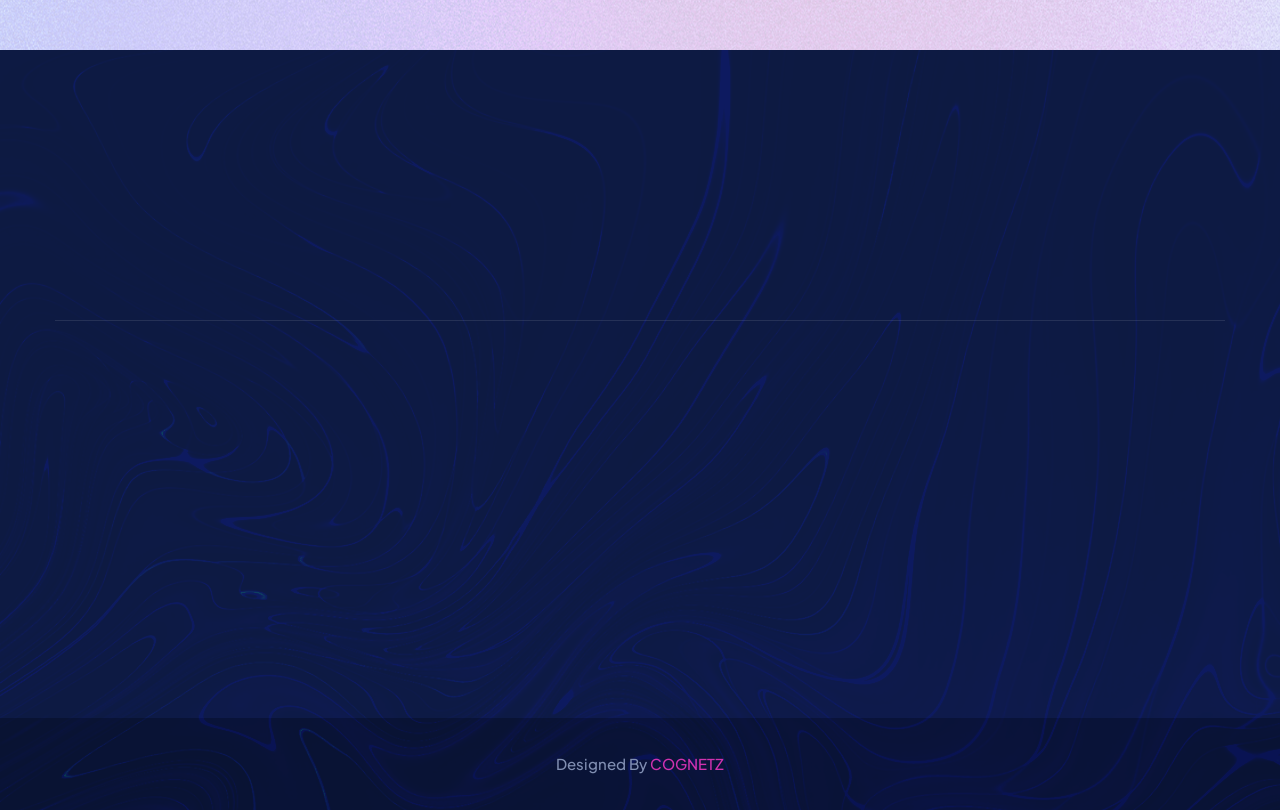
==== commit 11d0a4ae: "seventh commit" ====
--- a/index.html
+++ b/index.html
@@ -30,7 +30,7 @@
     <link rel="stylesheet" href="assets/vendors/owl-carousel/css/owl.theme.default.min.css" />
 
     <!-- template styles -->
-    <link rel="stylesheet" href="assets/css/aigence.css" />
+    <link rel="stylesheet" href="assets/css/aigence.css?v=2" />
     <style>
         /* =========================================================
            "Your Event, Our Expertise" Showcase Styling (Side-by-Side)
@@ -1670,6 +1670,11 @@
         <span class="scroll-to-top__wrapper"><span class="scroll-to-top__inner"></span></span>
     </a>
 
+    <!-- WhatsApp Floating Button -->
+    <a href="https://wa.me/918156890327" target="_blank" rel="noopener noreferrer" class="whatsapp-btn-fixed" aria-label="Chat on WhatsApp">
+        <i class="fab fa-whatsapp"></i>
+    </a>
+
 
     <script src="assets/vendors/jquery/jquery-3.7.1.min.js"></script>
     <script src="assets/vendors/bootstrap/js/bootstrap.bundle.min.js"></script>
--- a/assets/css/aigence.css
+++ b/assets/css/aigence.css
@@ -1279,7 +1279,7 @@
   height: 35px;
   background: transparent;
   position: fixed;
-  bottom: 60px;
+  bottom: 165px;
   right: -12px;
   z-index: 99;
   text-align: center;
@@ -1316,7 +1316,7 @@
 .scroll-to-top.show {
   opacity: 1;
   visibility: visible;
-  bottom: 70px;
+  bottom: 180px;
 }
 
 /* preloader */
@@ -15895,4 +15895,51 @@
   }
 }
 
+/* WhatsApp floating button on right side */
+.whatsapp-btn-fixed {
+  position: fixed;
+  bottom: 25px;
+  right: 25px;
+  width: 56px;
+  height: 56px;
+  background-color: #25d366;
+  color: #ffffff !important;
+  border-radius: 50%;
+  display: flex;
+  align-items: center;
+  justify-content: center;
+  font-size: 30px;
+  box-shadow: 0 4px 14px rgba(0, 0, 0, 0.18), 0 6px 20px rgba(37, 211, 102, 0.4);
+  z-index: 9999;
+  text-decoration: none;
+  transition: all 0.3s cubic-bezier(0.25, 0.8, 0.25, 1);
+}
+
+.whatsapp-btn-fixed:hover {
+  background-color: #20ba5a;
+  color: #ffffff !important;
+  transform: scale(1.1);
+  box-shadow: 0 6px 20px rgba(0, 0, 0, 0.22), 0 8px 25px rgba(37, 211, 102, 0.55);
+}
+
+.whatsapp-btn-fixed:active {
+  transform: scale(0.95);
+}
+
+@media (max-width: 767px) {
+  .scroll-to-top {
+    bottom: 155px;
+  }
+  .scroll-to-top.show {
+    bottom: 170px;
+  }
+  .whatsapp-btn-fixed {
+    bottom: 20px;
+    right: 20px;
+    width: 50px;
+    height: 50px;
+    font-size: 26px;
+  }
+}
+
 /*# sourceMappingURL=aigence.css.map */
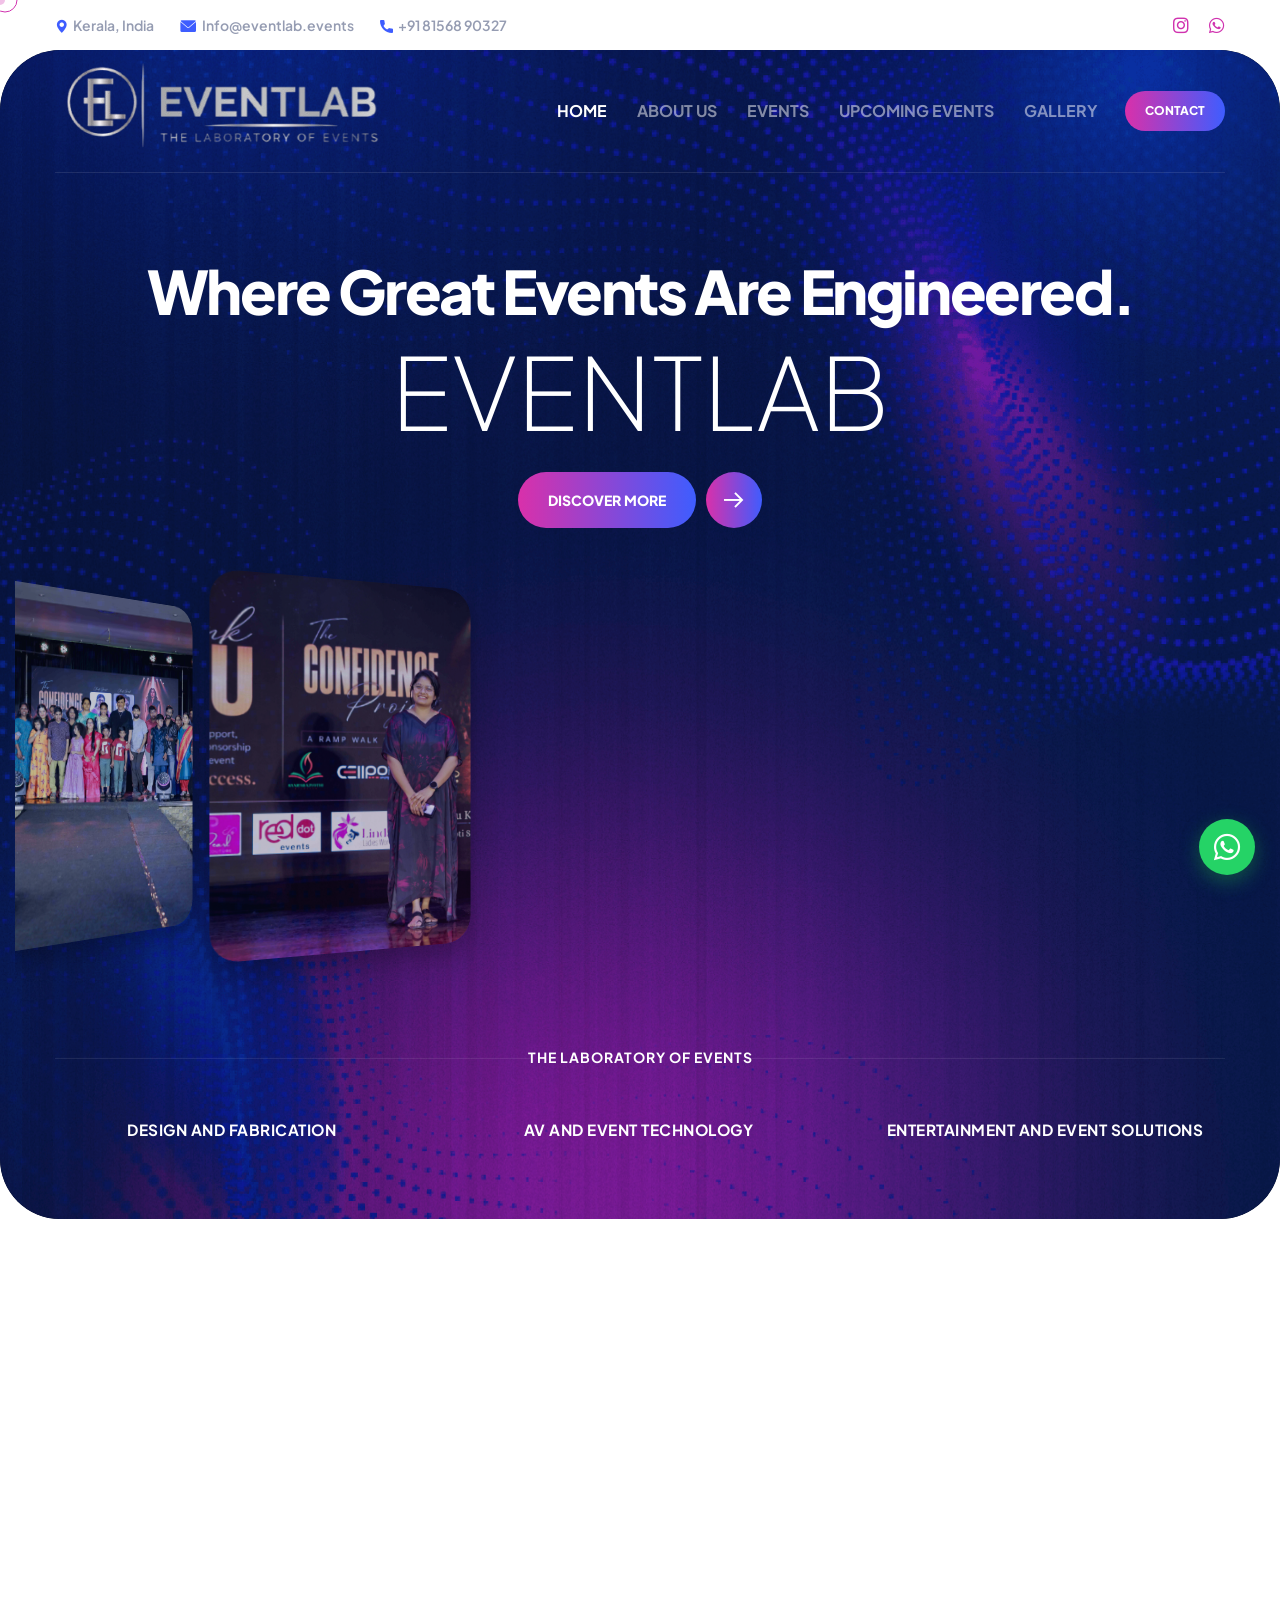
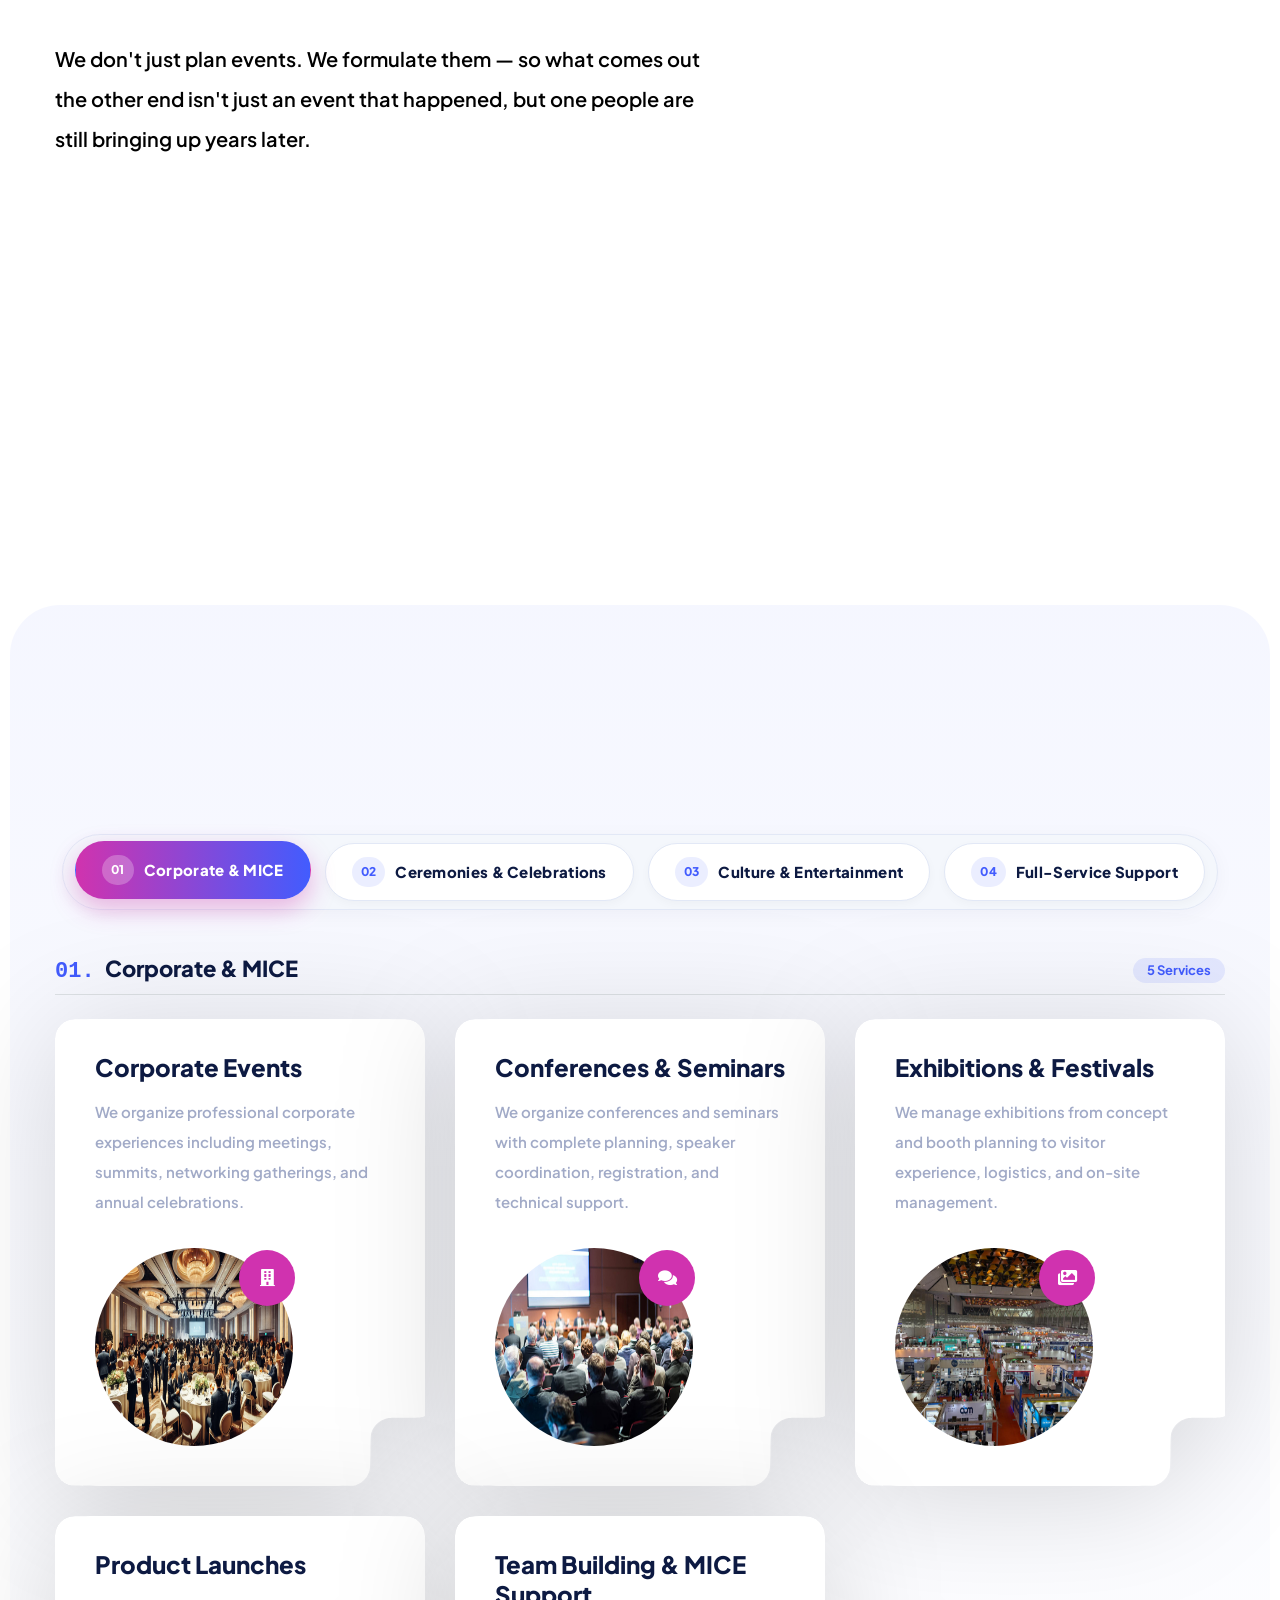
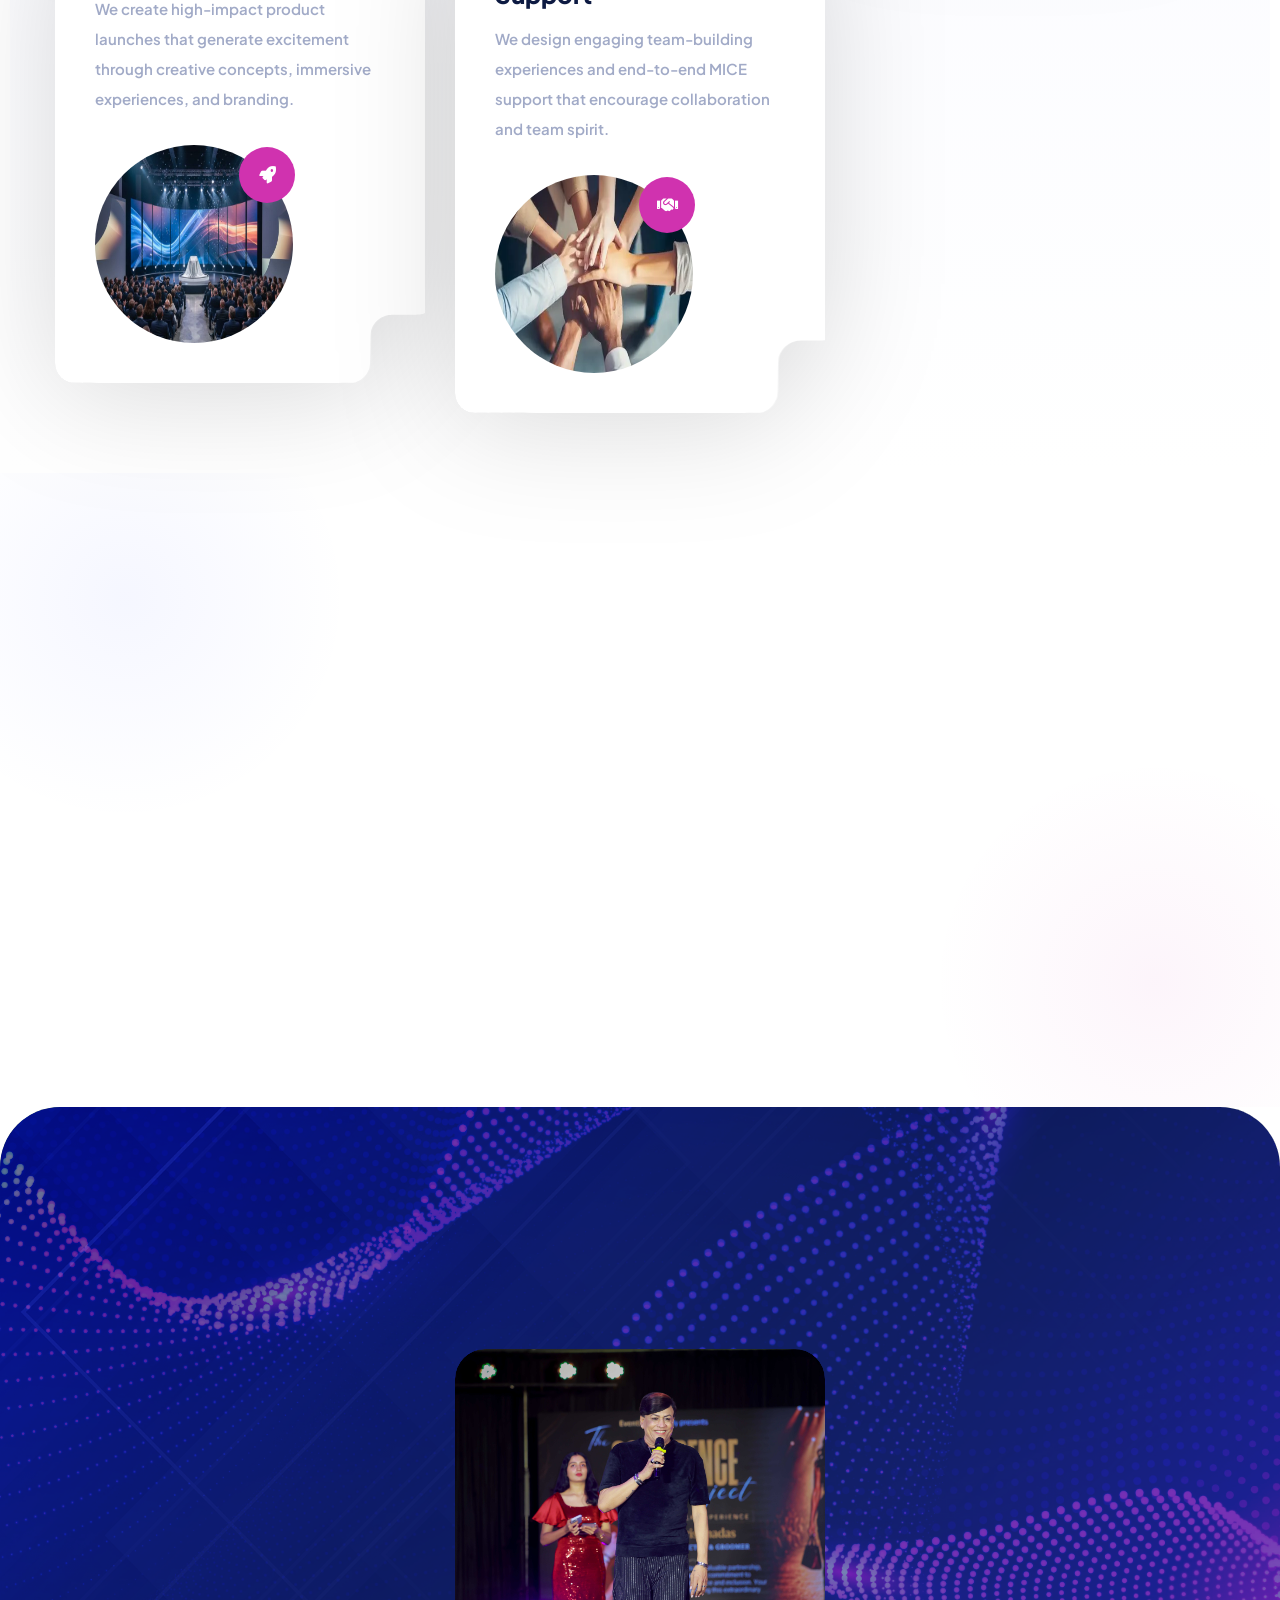
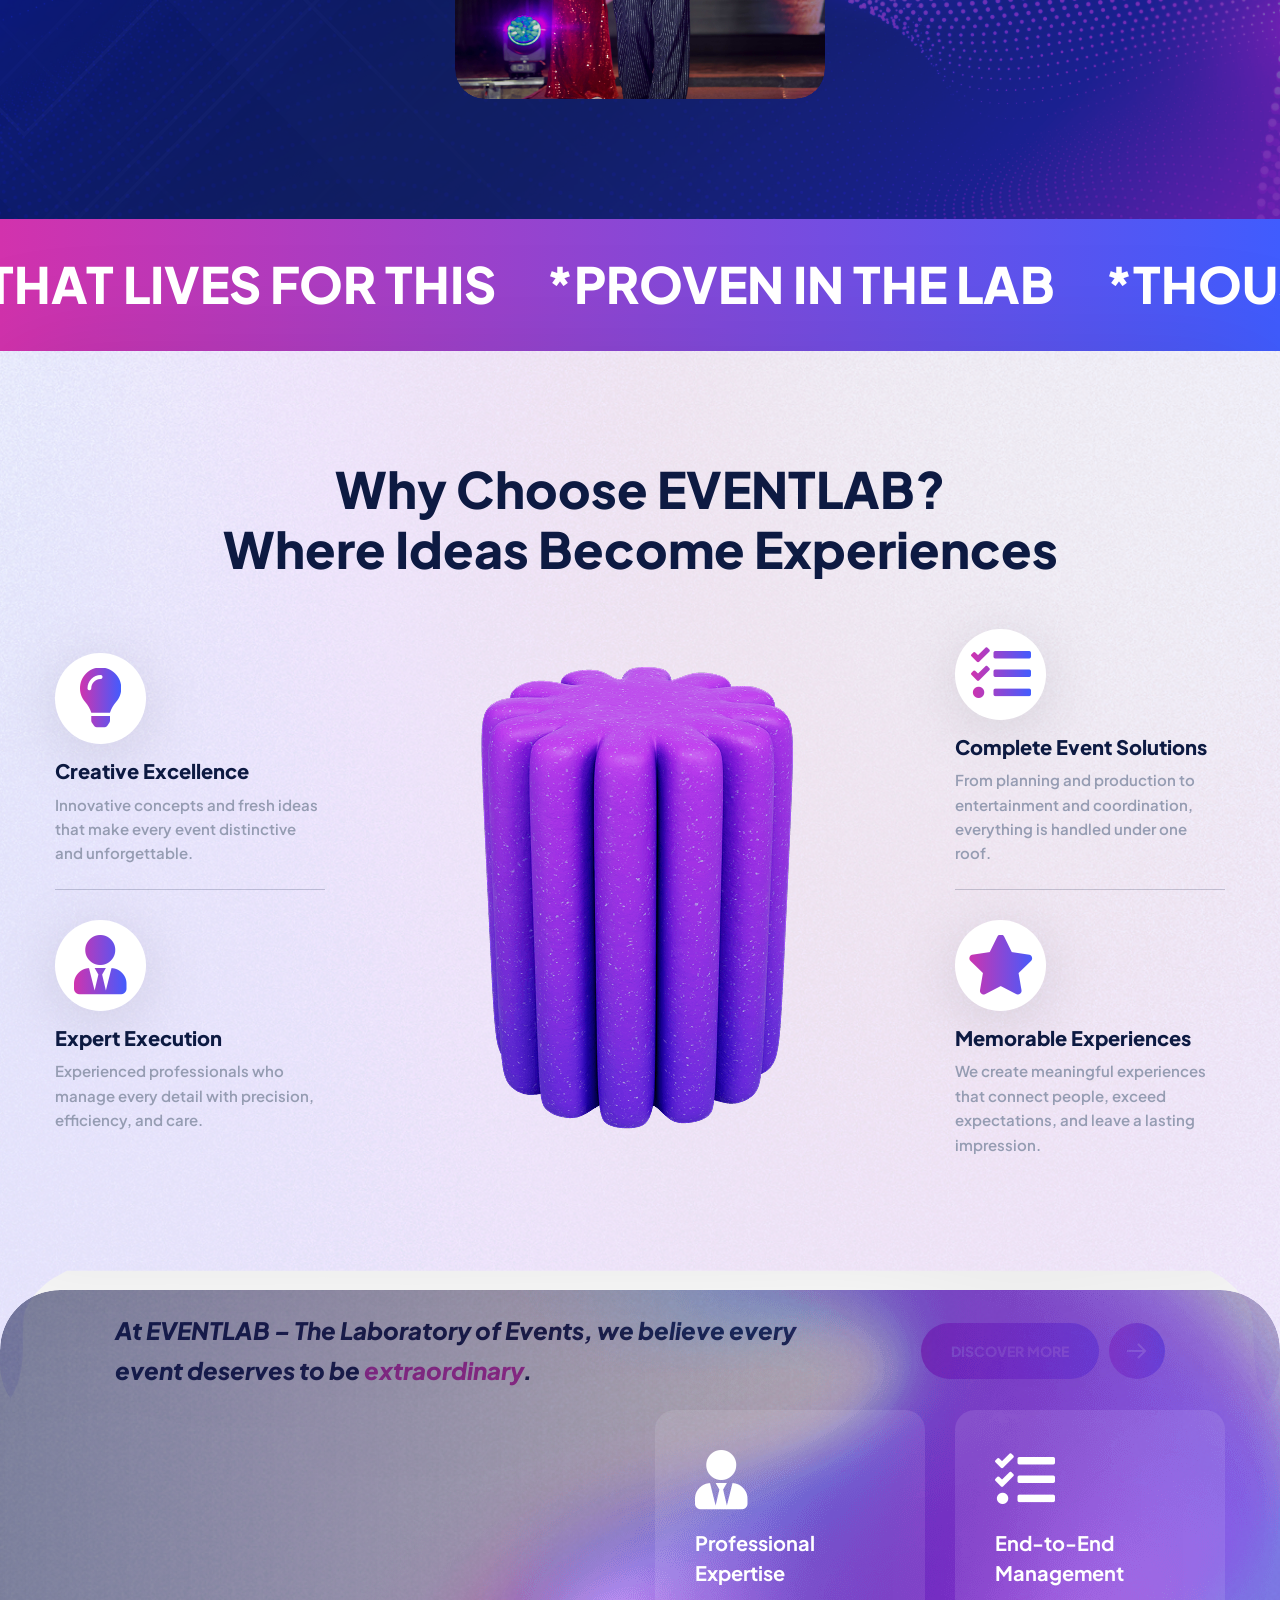
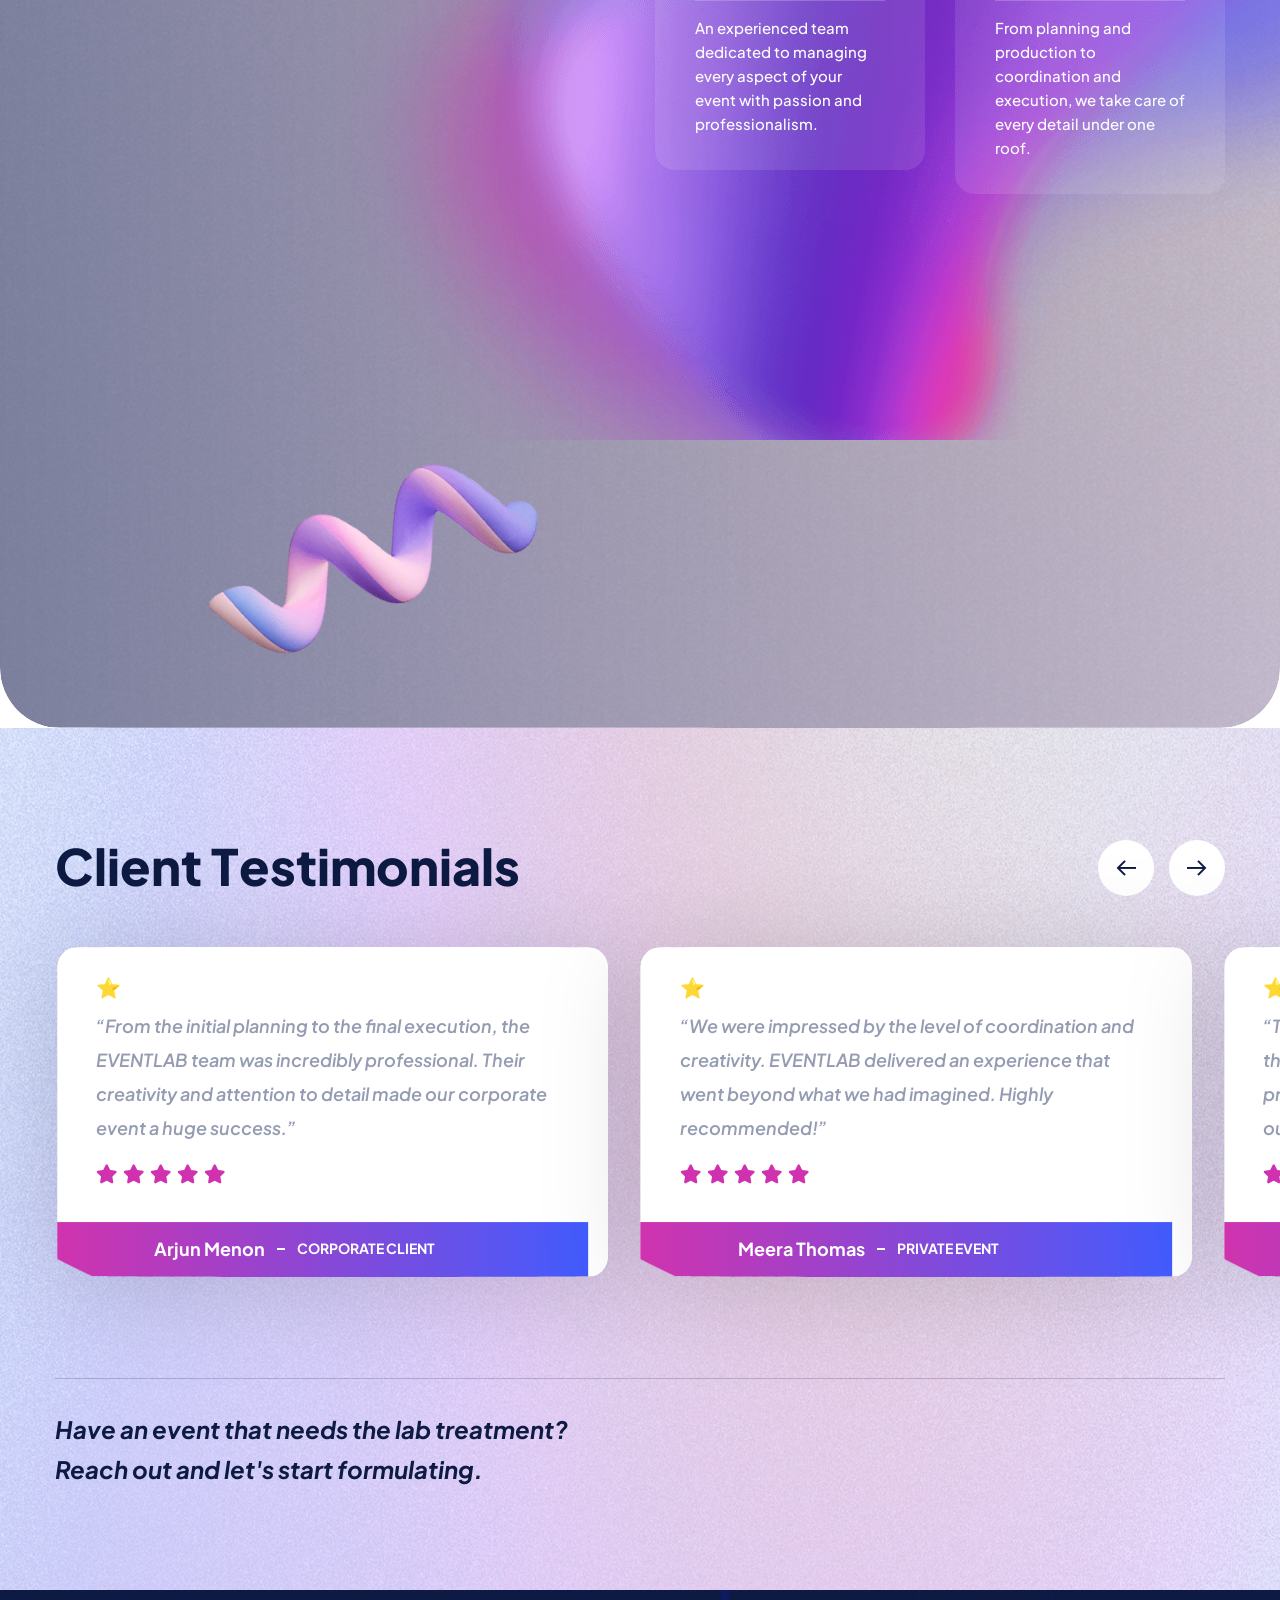
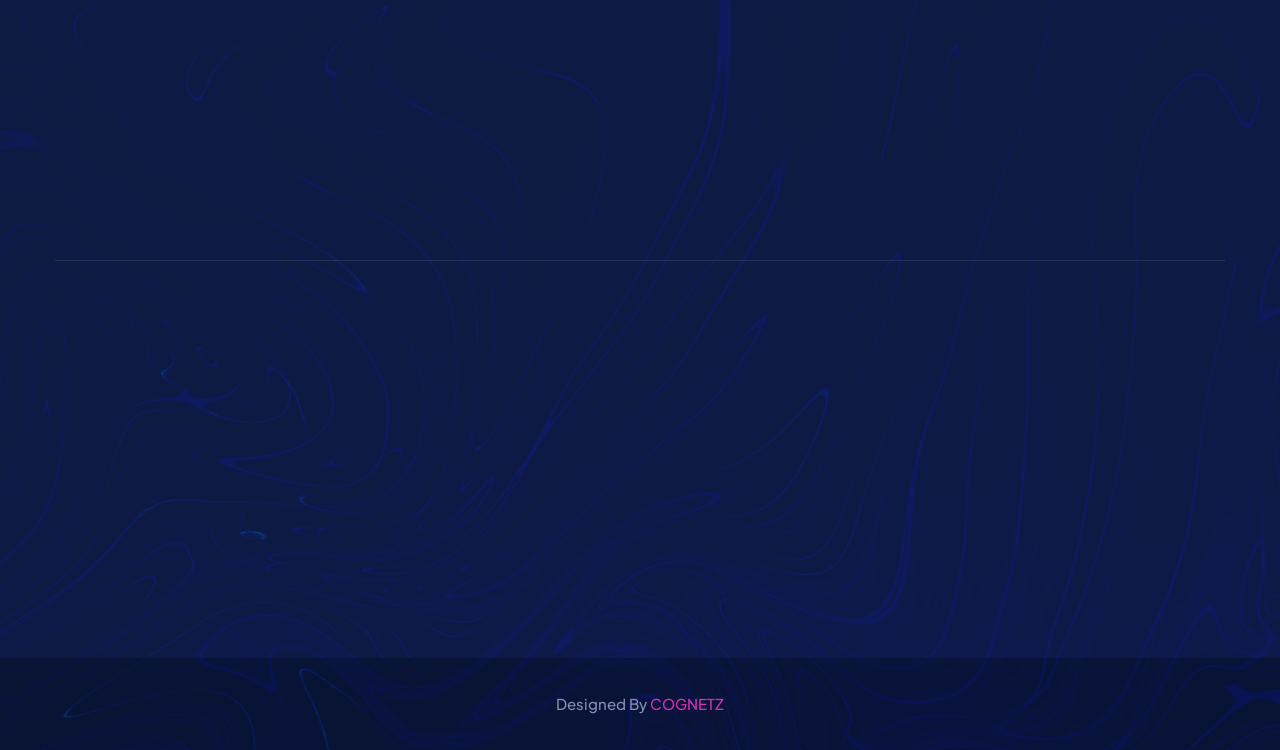
==== commit 03bcb661: "eighth commit" ====
--- a/index.html
+++ b/index.html
@@ -193,6 +193,16 @@
             }
             .expertise-h-card__title {
                 font-size: 13.5px;
+            }
+        }
+
+        /* About Section Bottom Padding */
+        .about-two.section-space {
+            padding-bottom: 60px;
+        }
+        @media (max-width: 991px) {
+            .about-two.section-space {
+                padding-bottom: 25px;
             }
         }
     </style>
@@ -529,7 +539,7 @@
         <section class="about-two section-space">
             <div class="container">
                 <div class="row gutter-y-50">
-                    <div class="col-xxl-8 col-xl-7">
+                    <div class="col-12 col-lg-7 col-xl-7 col-xxl-8">
                         <div class="about-two__content">
                             <h2 class="sec-title bw-split-in-left"><span>EVENTLAB – The Laboratory of Events.</span> <span style="color: #000; font-size:30px;">We turn your vision into remarkable events through innovative concepts, thoughtful design, and seamless execution.</span></h2><!-- /.sec-title -->
                             <p style="font-size: 20px; color: #000;">We don't just plan events. We formulate them — so what comes out the other end isn't just an event that happened, but one people are still bringing up years later.</p>
@@ -552,10 +562,10 @@
                             
                         </div><!-- /.about-two__content -->
                     </div><!-- /.col-xxl-8 -->
-                    <div class="col-xxl-4 col-xl-5 wow fadeInUp" data-wow-duration="1500ms">
+                    <div class="col-lg-5 col-xl-5 col-xxl-4 d-none d-lg-block wow fadeInUp" data-wow-duration="1500ms">
                         <div class="about-two__image">
                             <div class="about-two__image__one">
-                                <img src="assets/images/event8.jpeg" alt="about" style="height: 470px;">
+                                <img src="assets/images/IMG_0255-compresso.jpg" alt="about" style="height: 470px;">
                             </div><!-- /.about-two__image__one -->
                             <img src="assets/images/shapes/about-shape-2-1.png" alt="shape" class="about-two__image__shape">
                         </div><!-- /.about-two__image -->
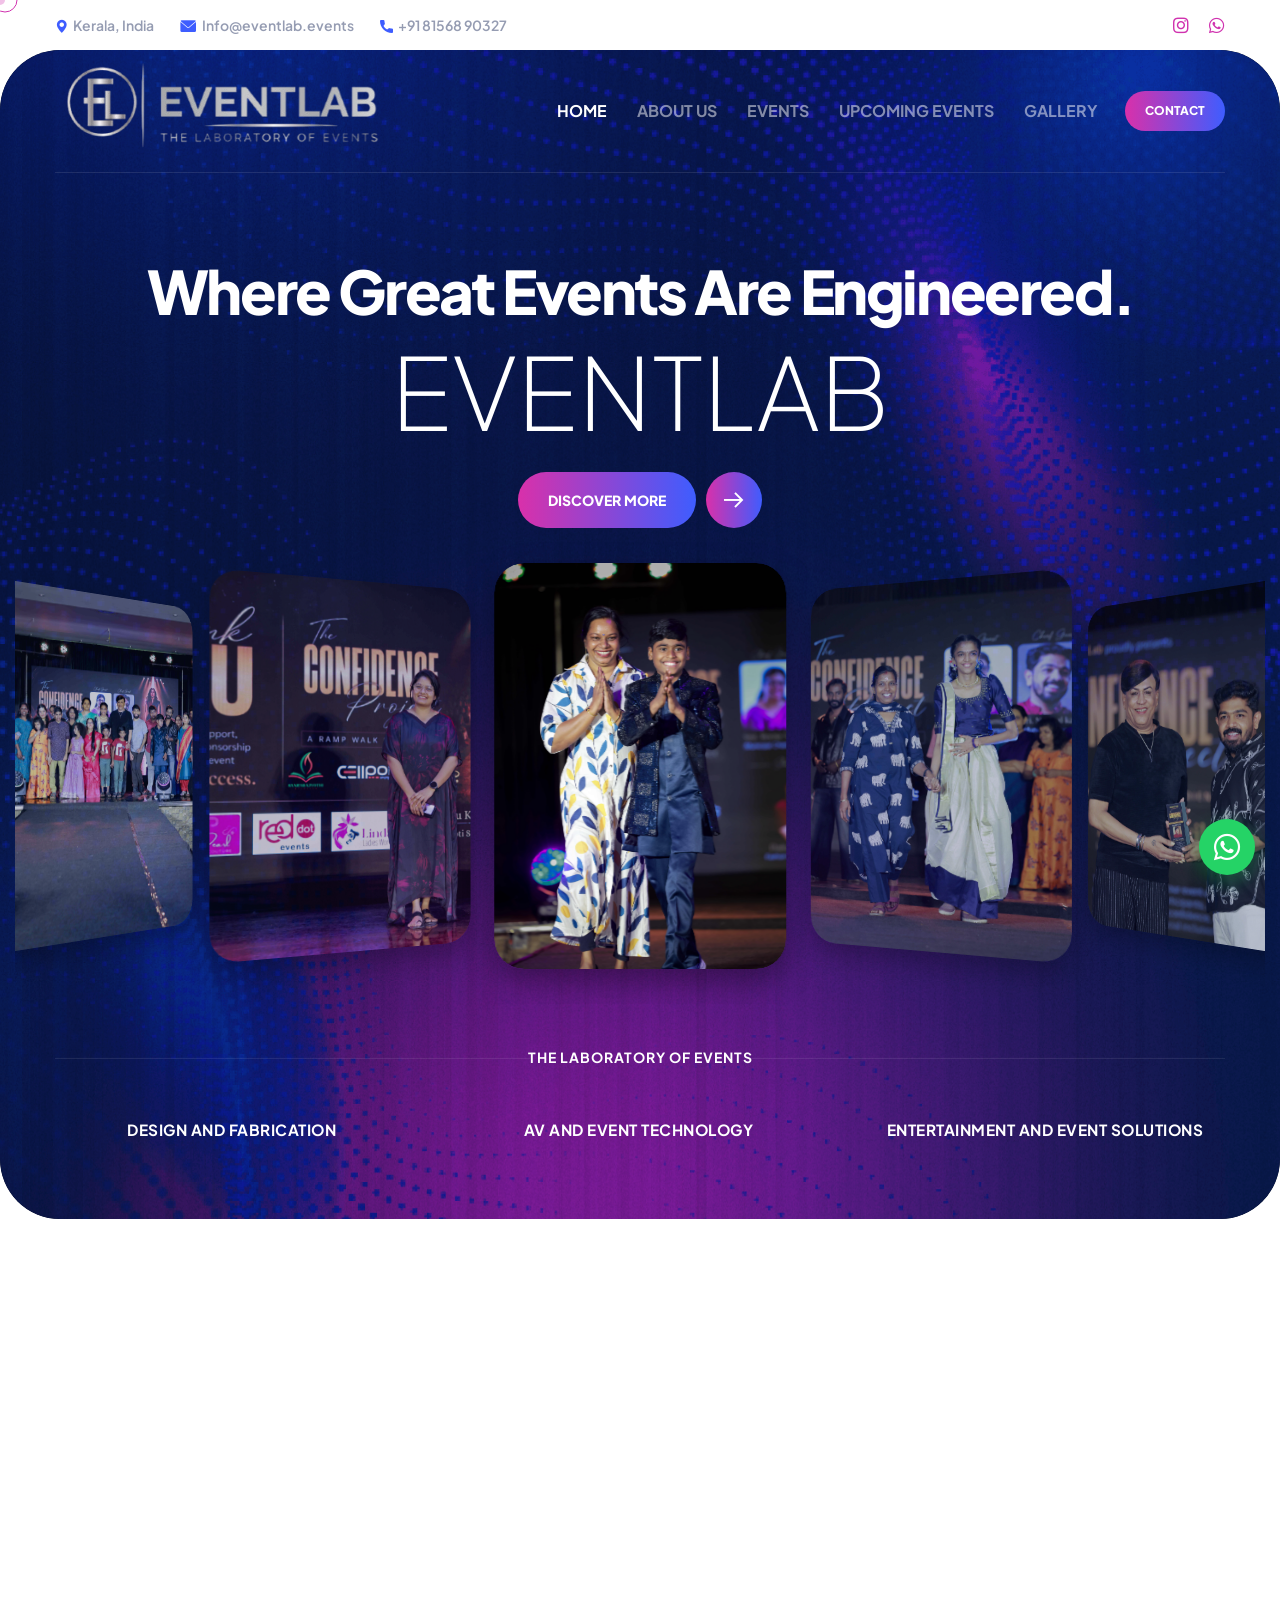
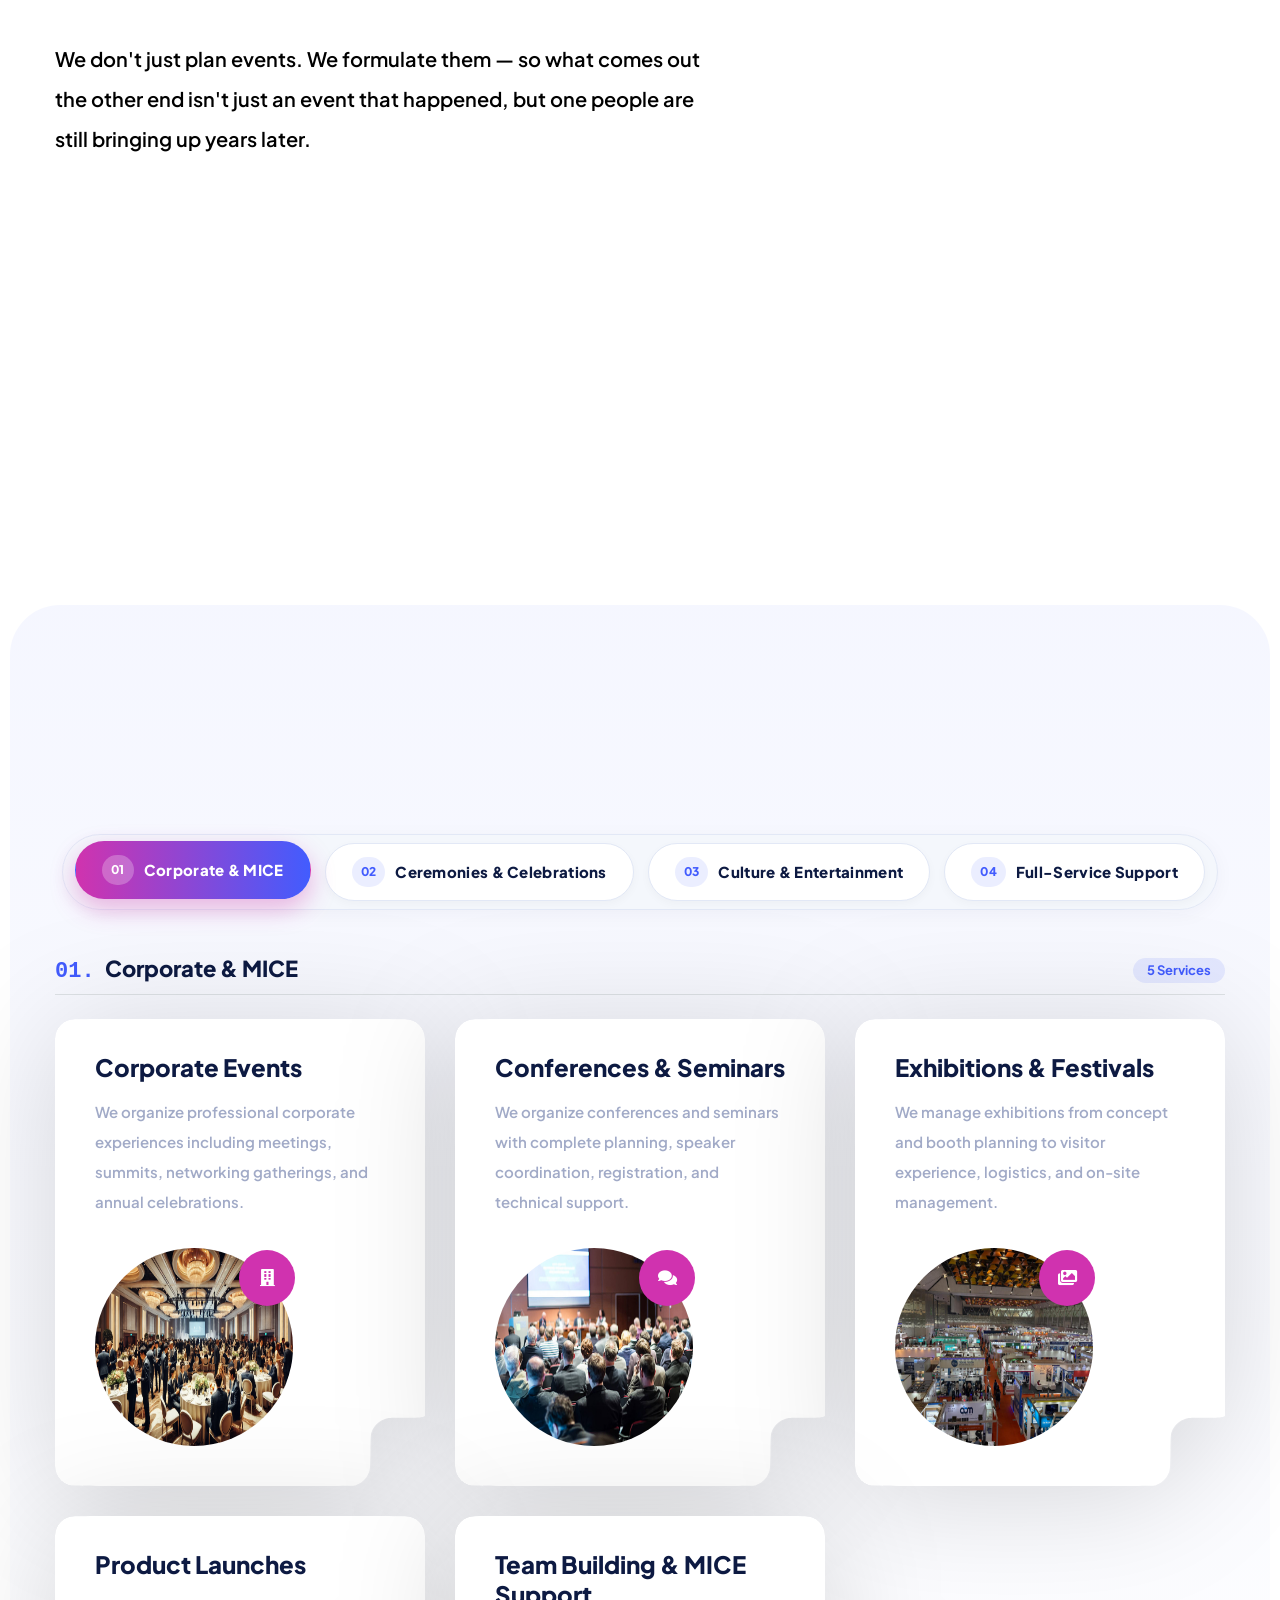
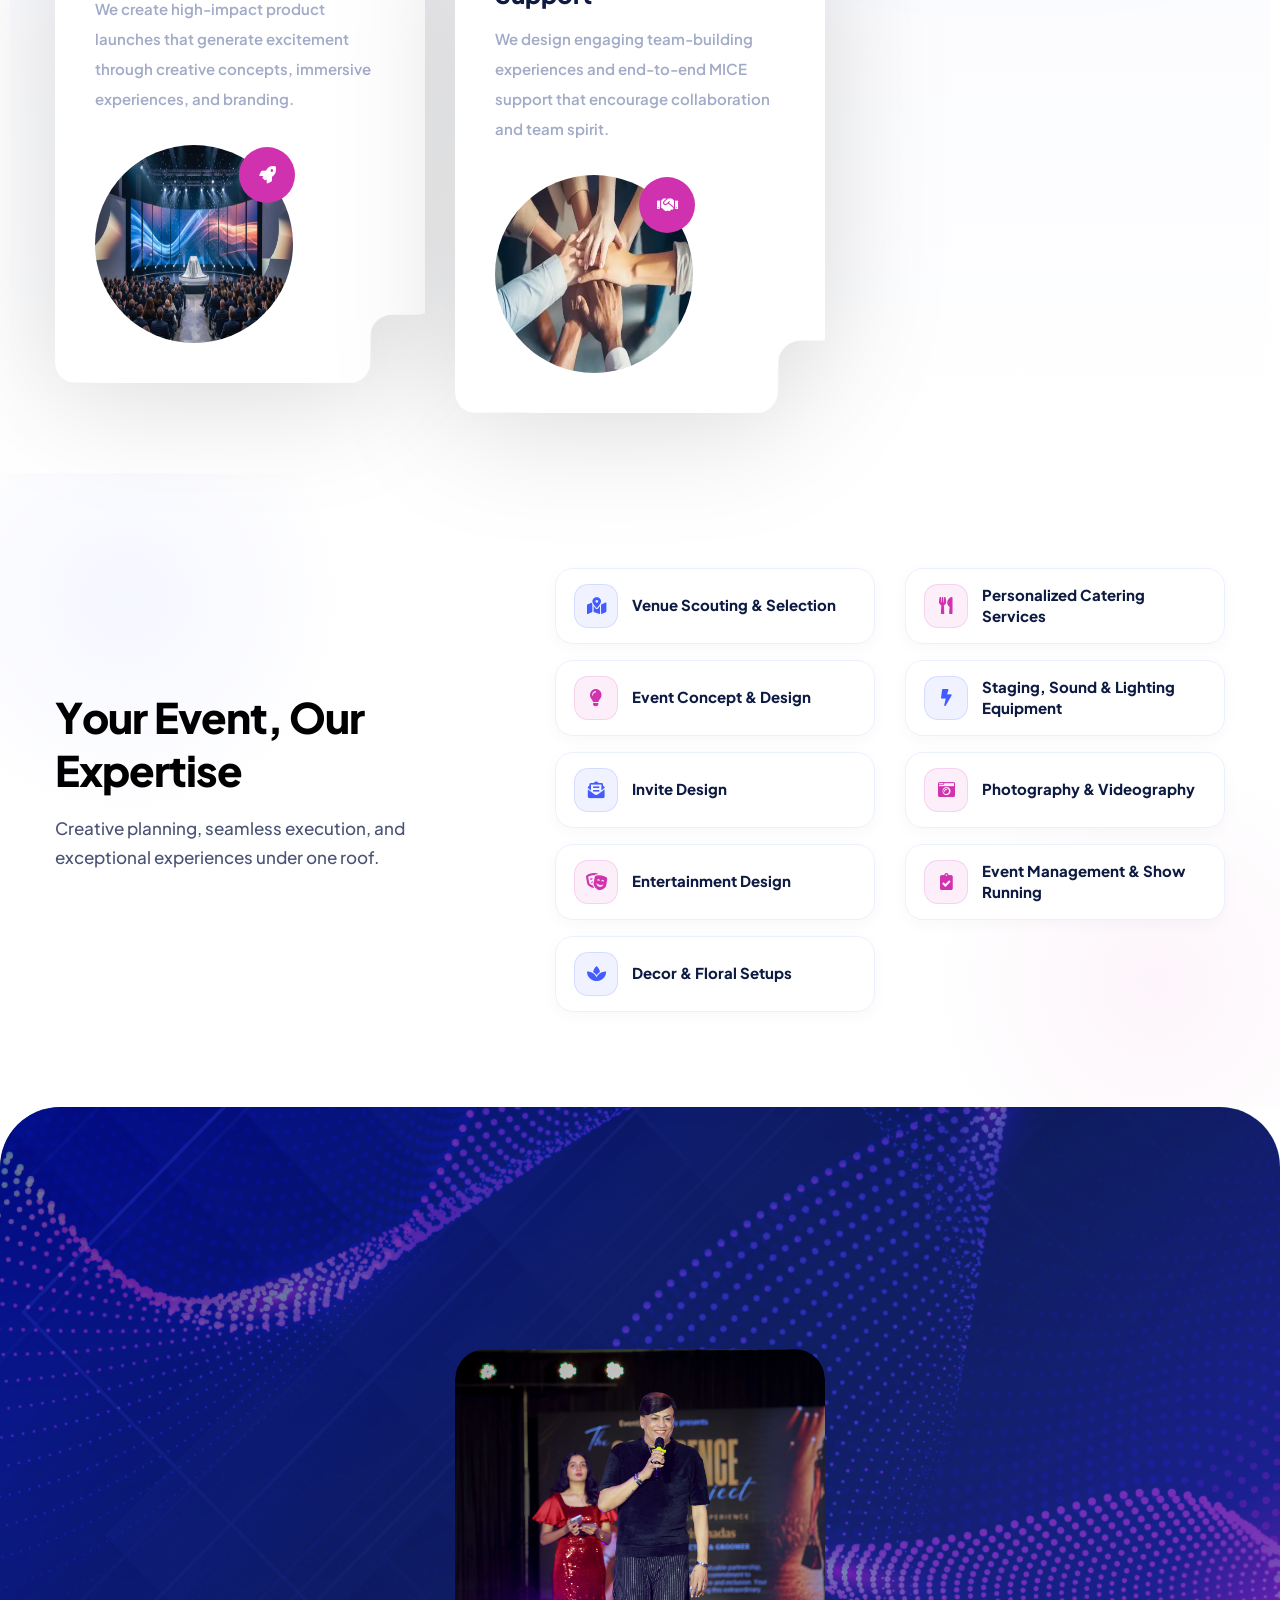
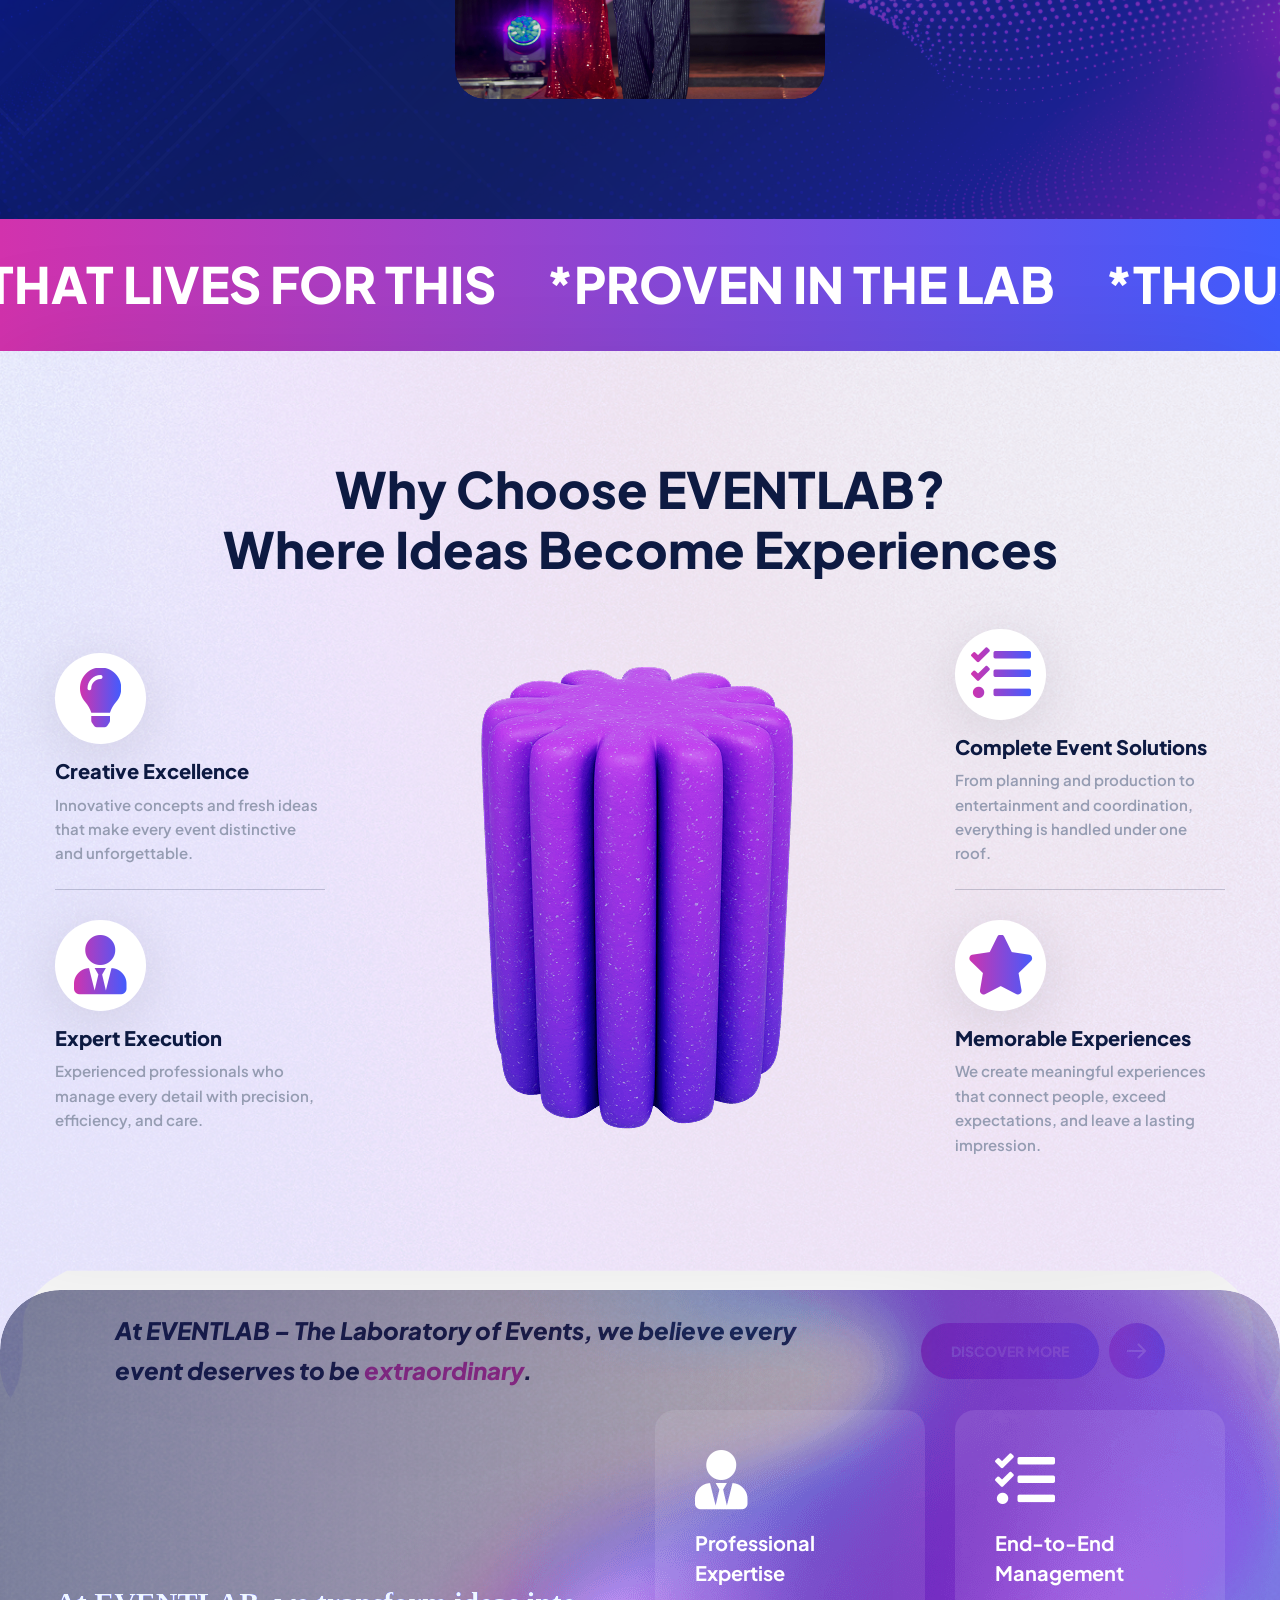
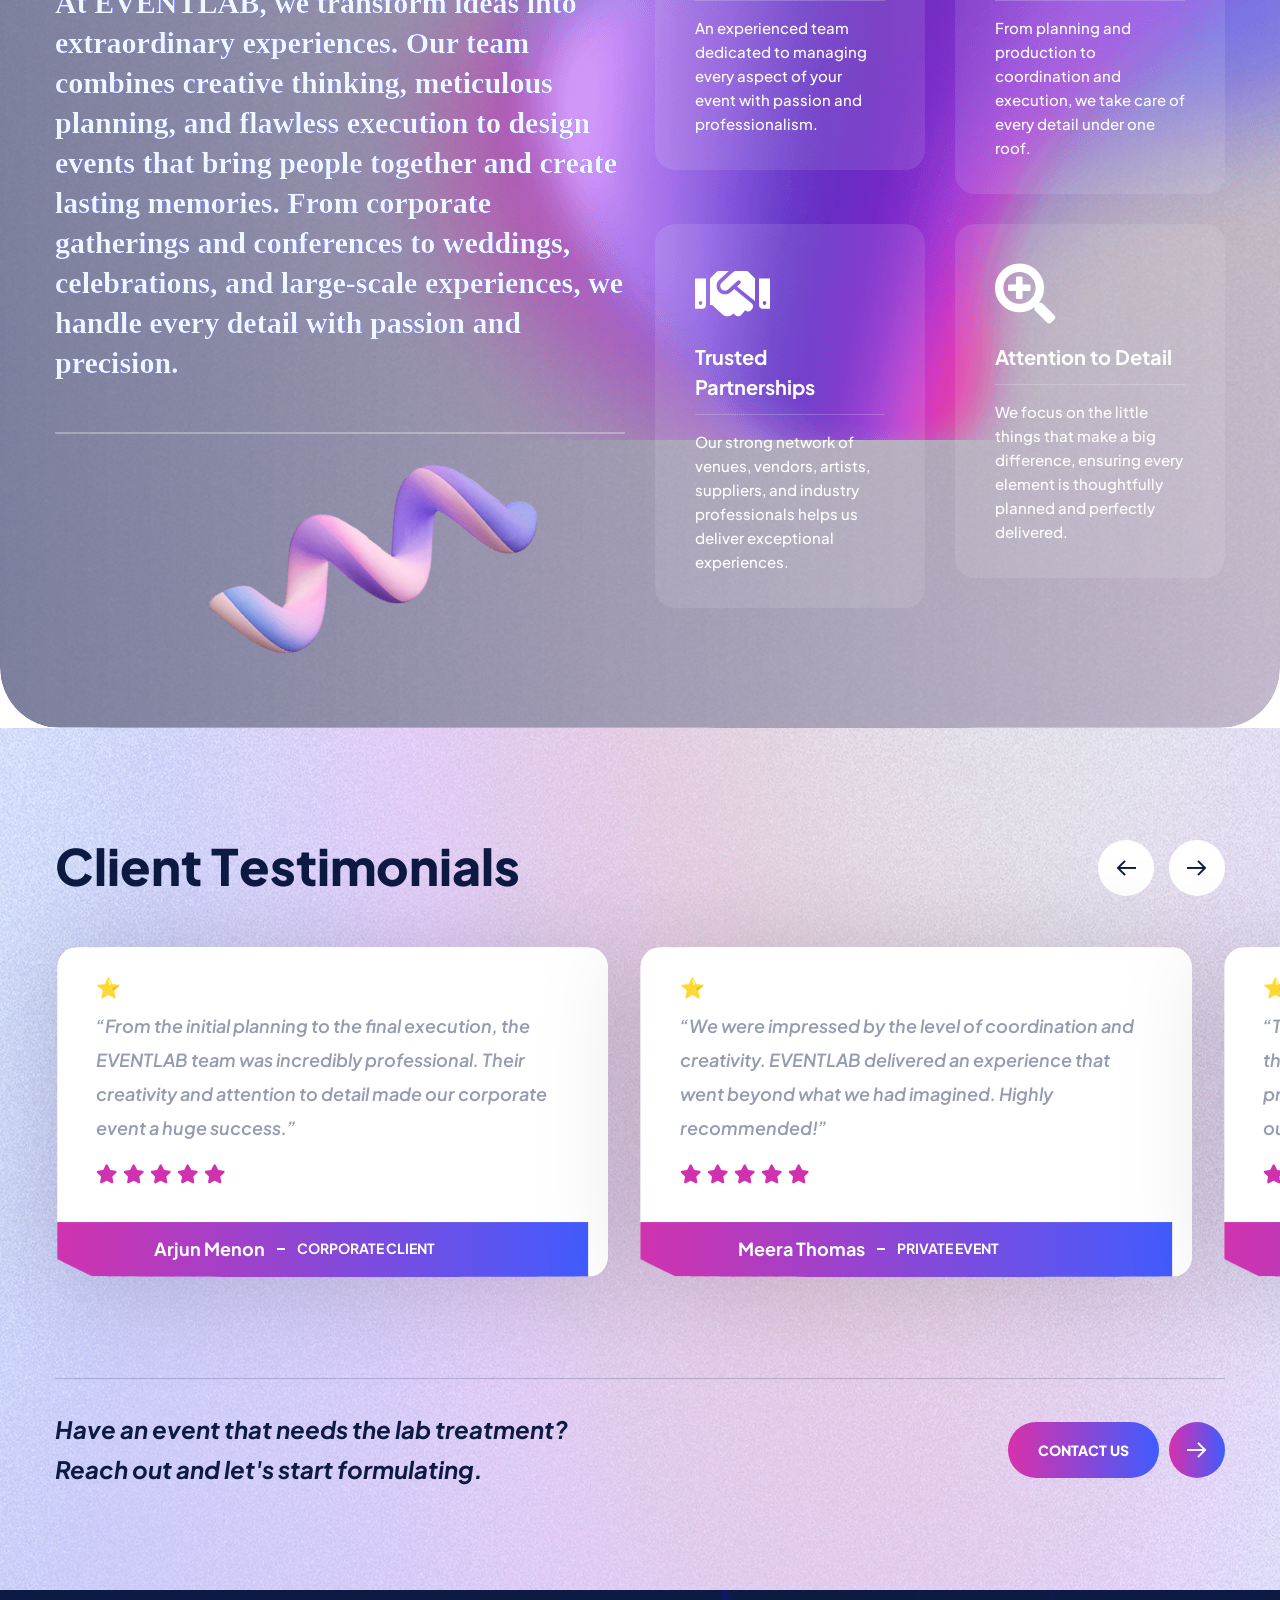
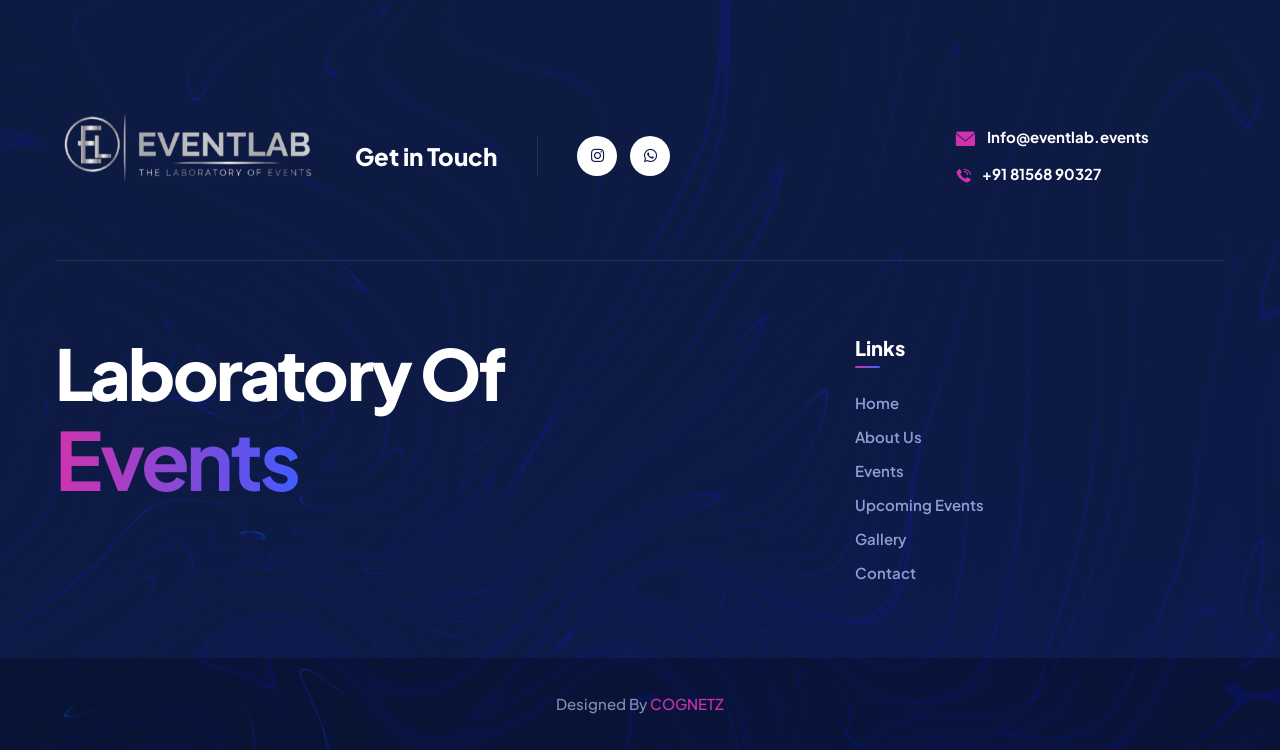
==== commit 4322ca9e: "Update index.html" ====
--- a/index.html
+++ b/index.html
@@ -1136,14 +1136,7 @@
                                 </div>
 
                                 <!-- 09: Travel, Logistics & Visas -->
-                                <div class="expertise-h-card expertise-h-card--blue wow fadeInUp" data-wow-duration="1200ms" data-wow-delay="400ms">
-                                    <div class="expertise-h-card__icon">
-                                        <i class="fas fa-plane-departure"></i>
-                                    </div>
-                                    <div class="expertise-h-card__content">
-                                        <h4 class="expertise-h-card__title">Travel, Logistics & Visas</h4>
-                                    </div>
-                                </div>
+                                
 
                                 <!-- 10: Event Management & Show Running -->
                                 <div class="expertise-h-card expertise-h-card--magenta wow fadeInUp" data-wow-duration="1200ms" data-wow-delay="450ms">
@@ -1713,4 +1706,4 @@
     <script src="assets/js/aigence.js"></script>
 </body>
 
-</html>+</html>
